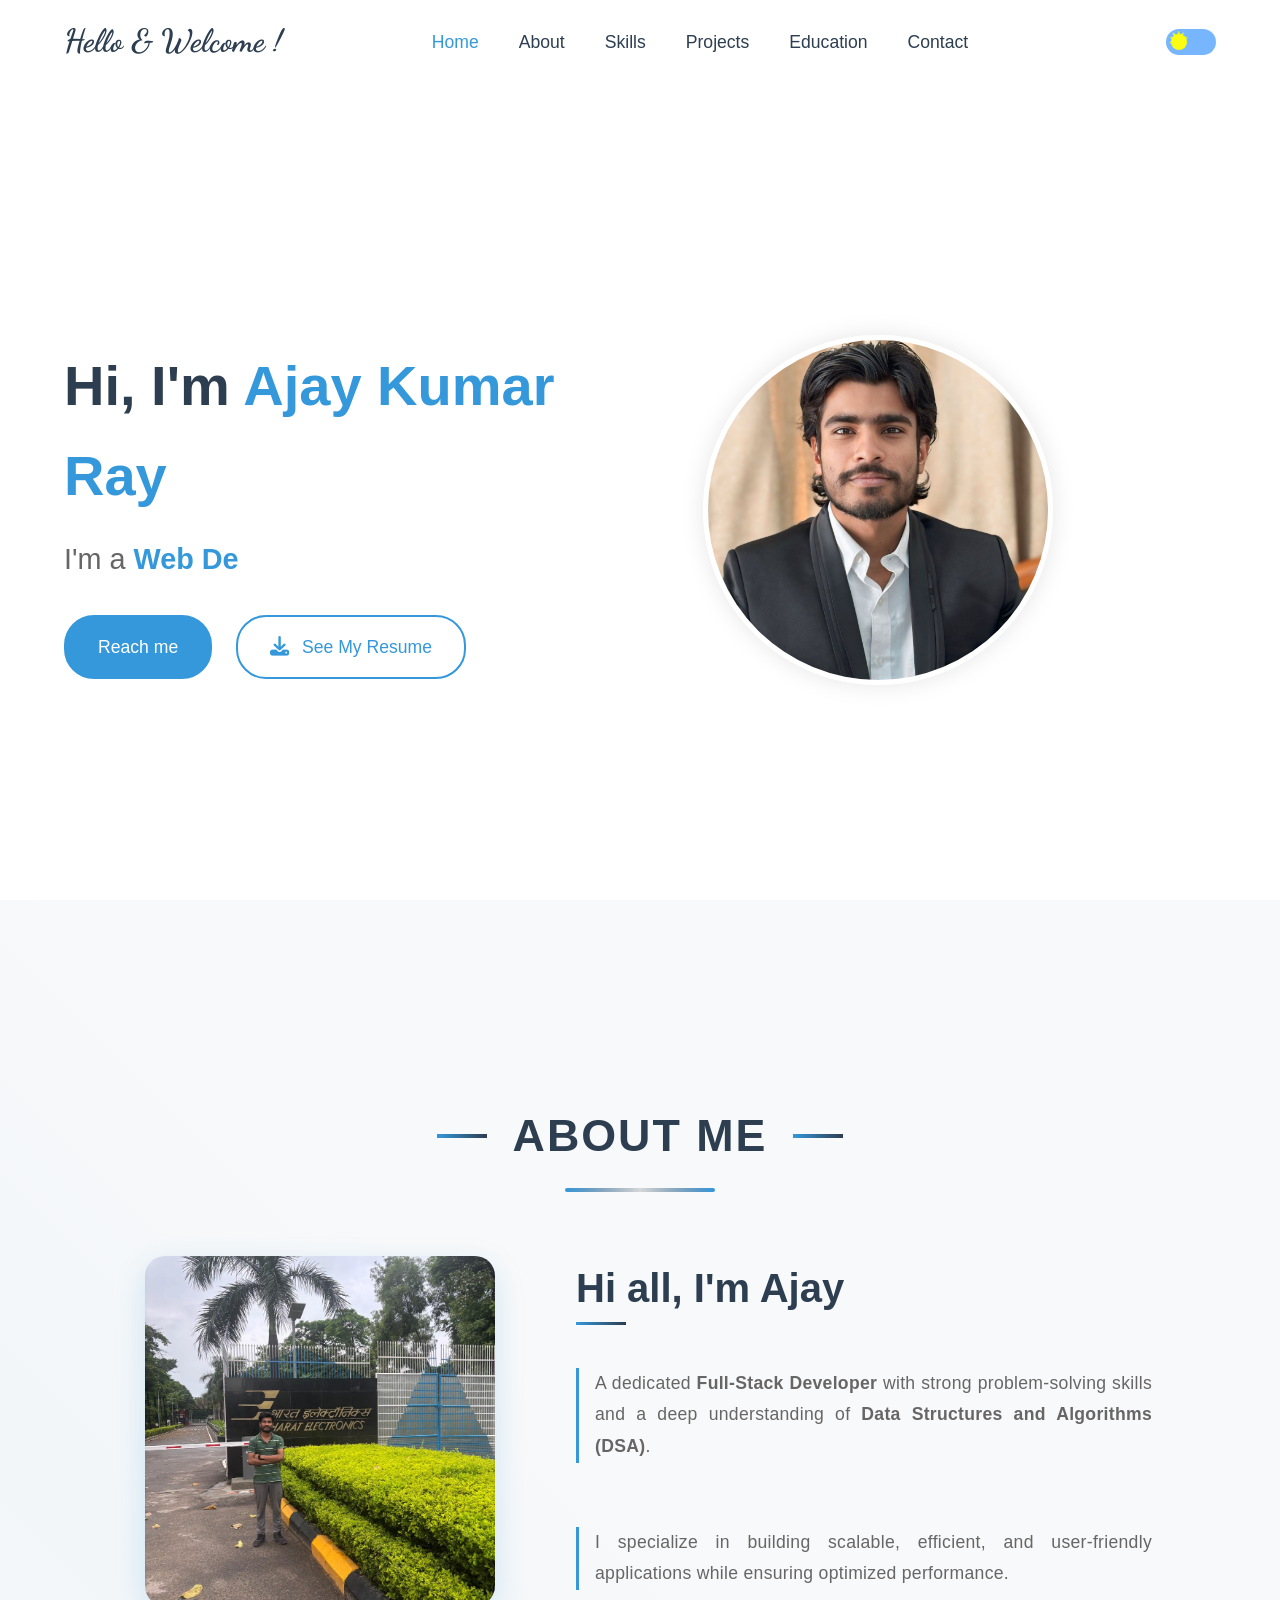
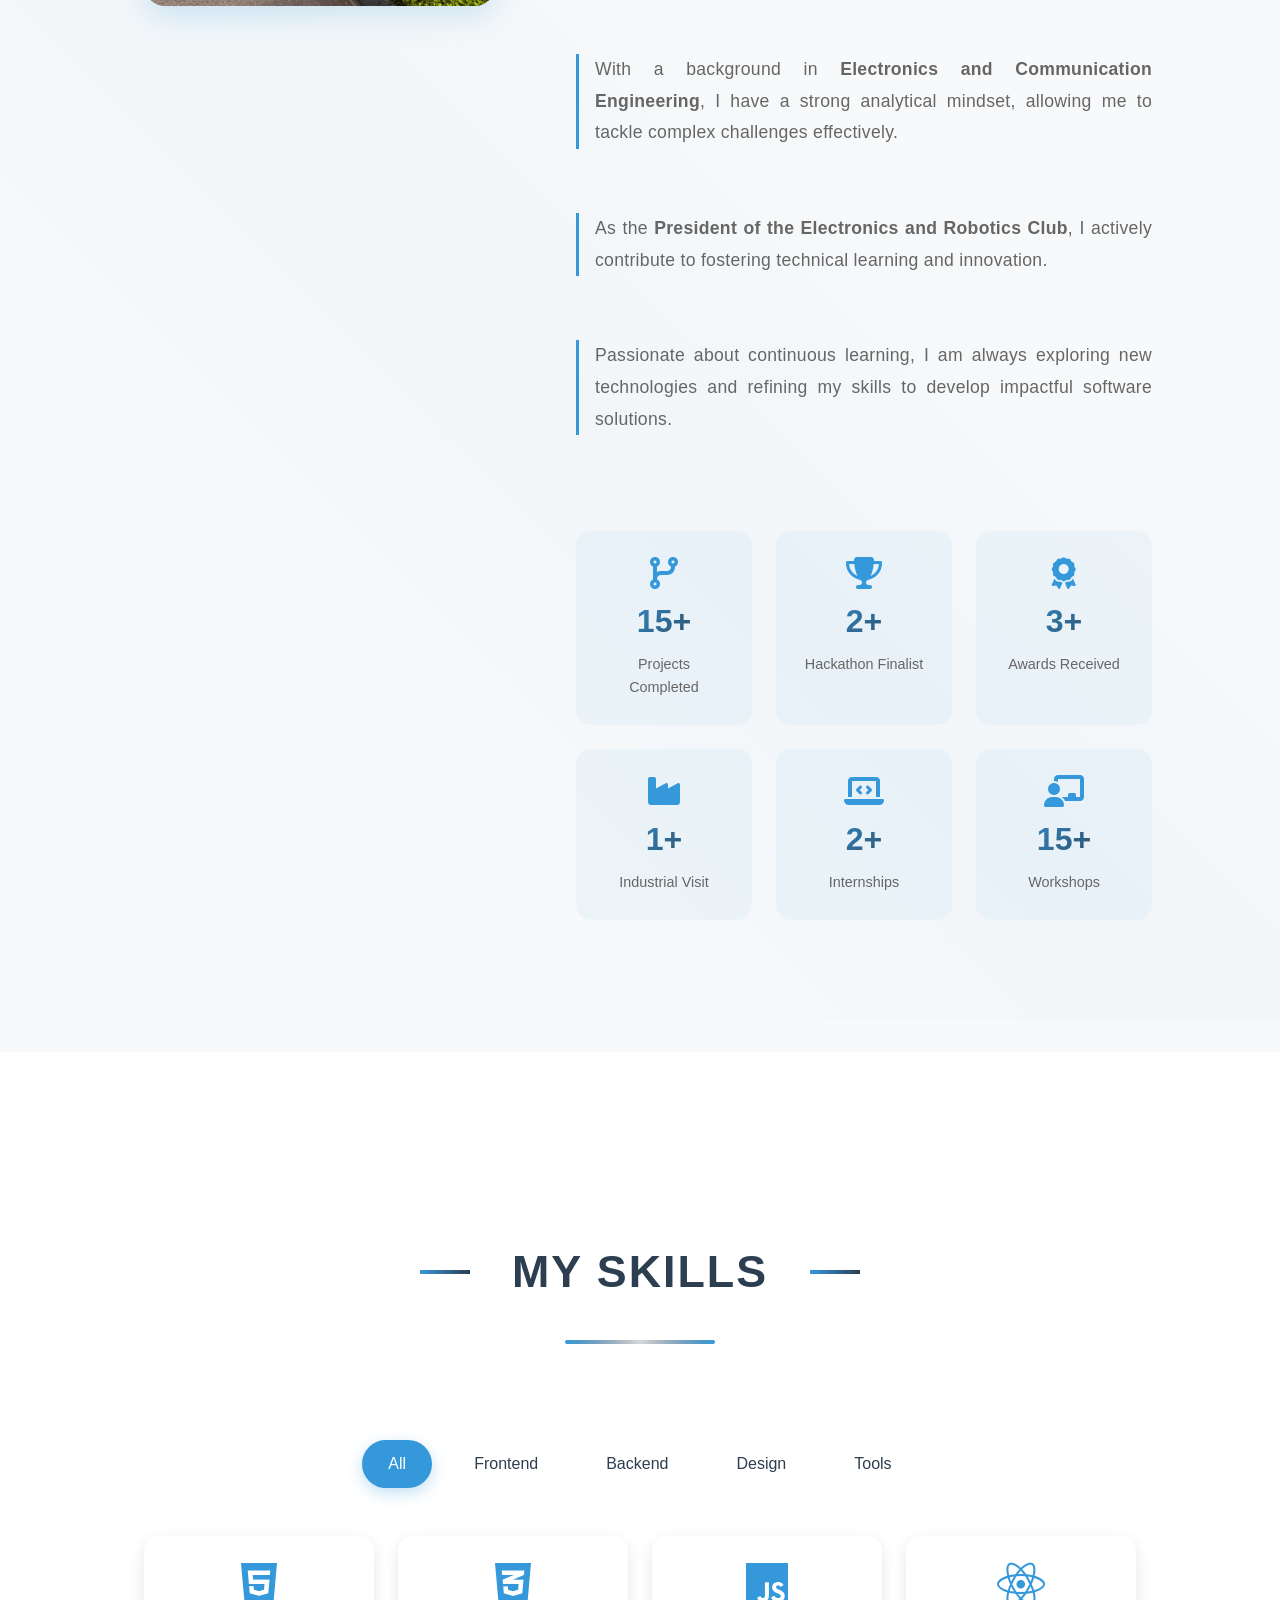
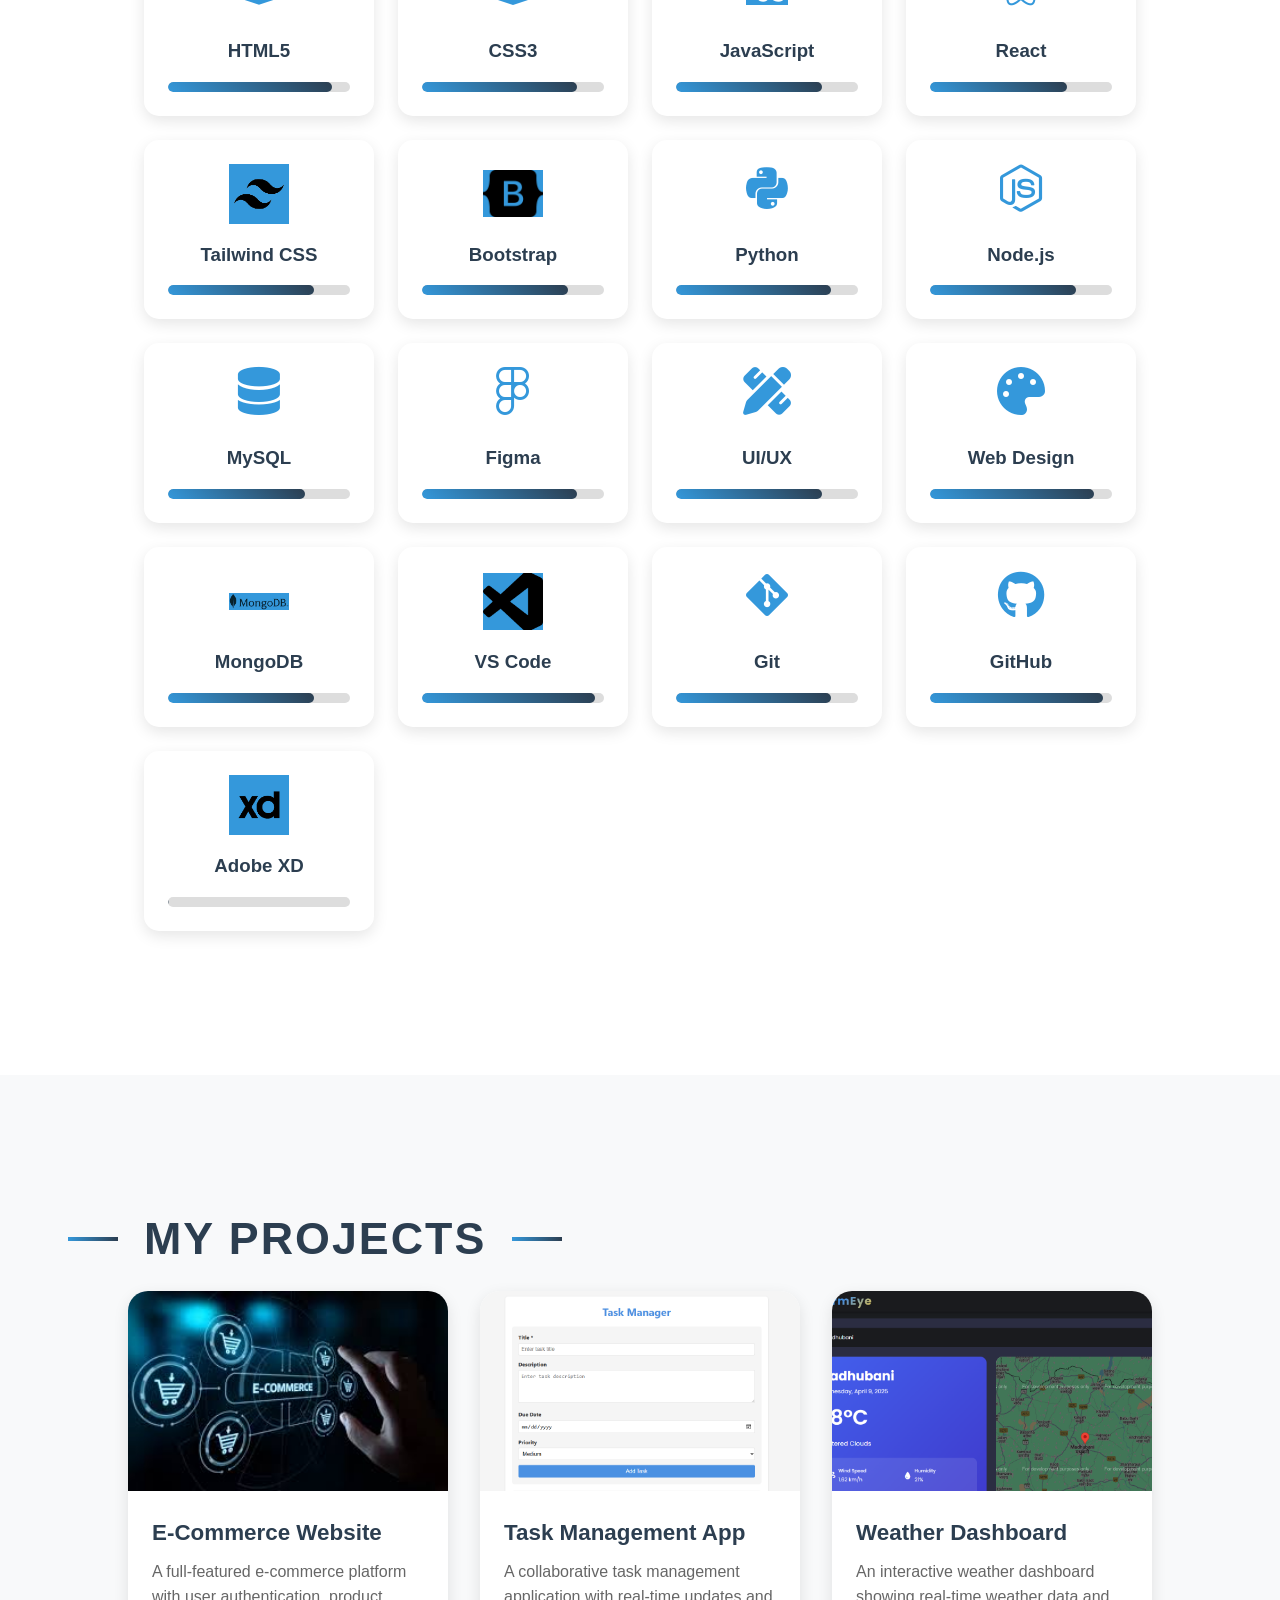
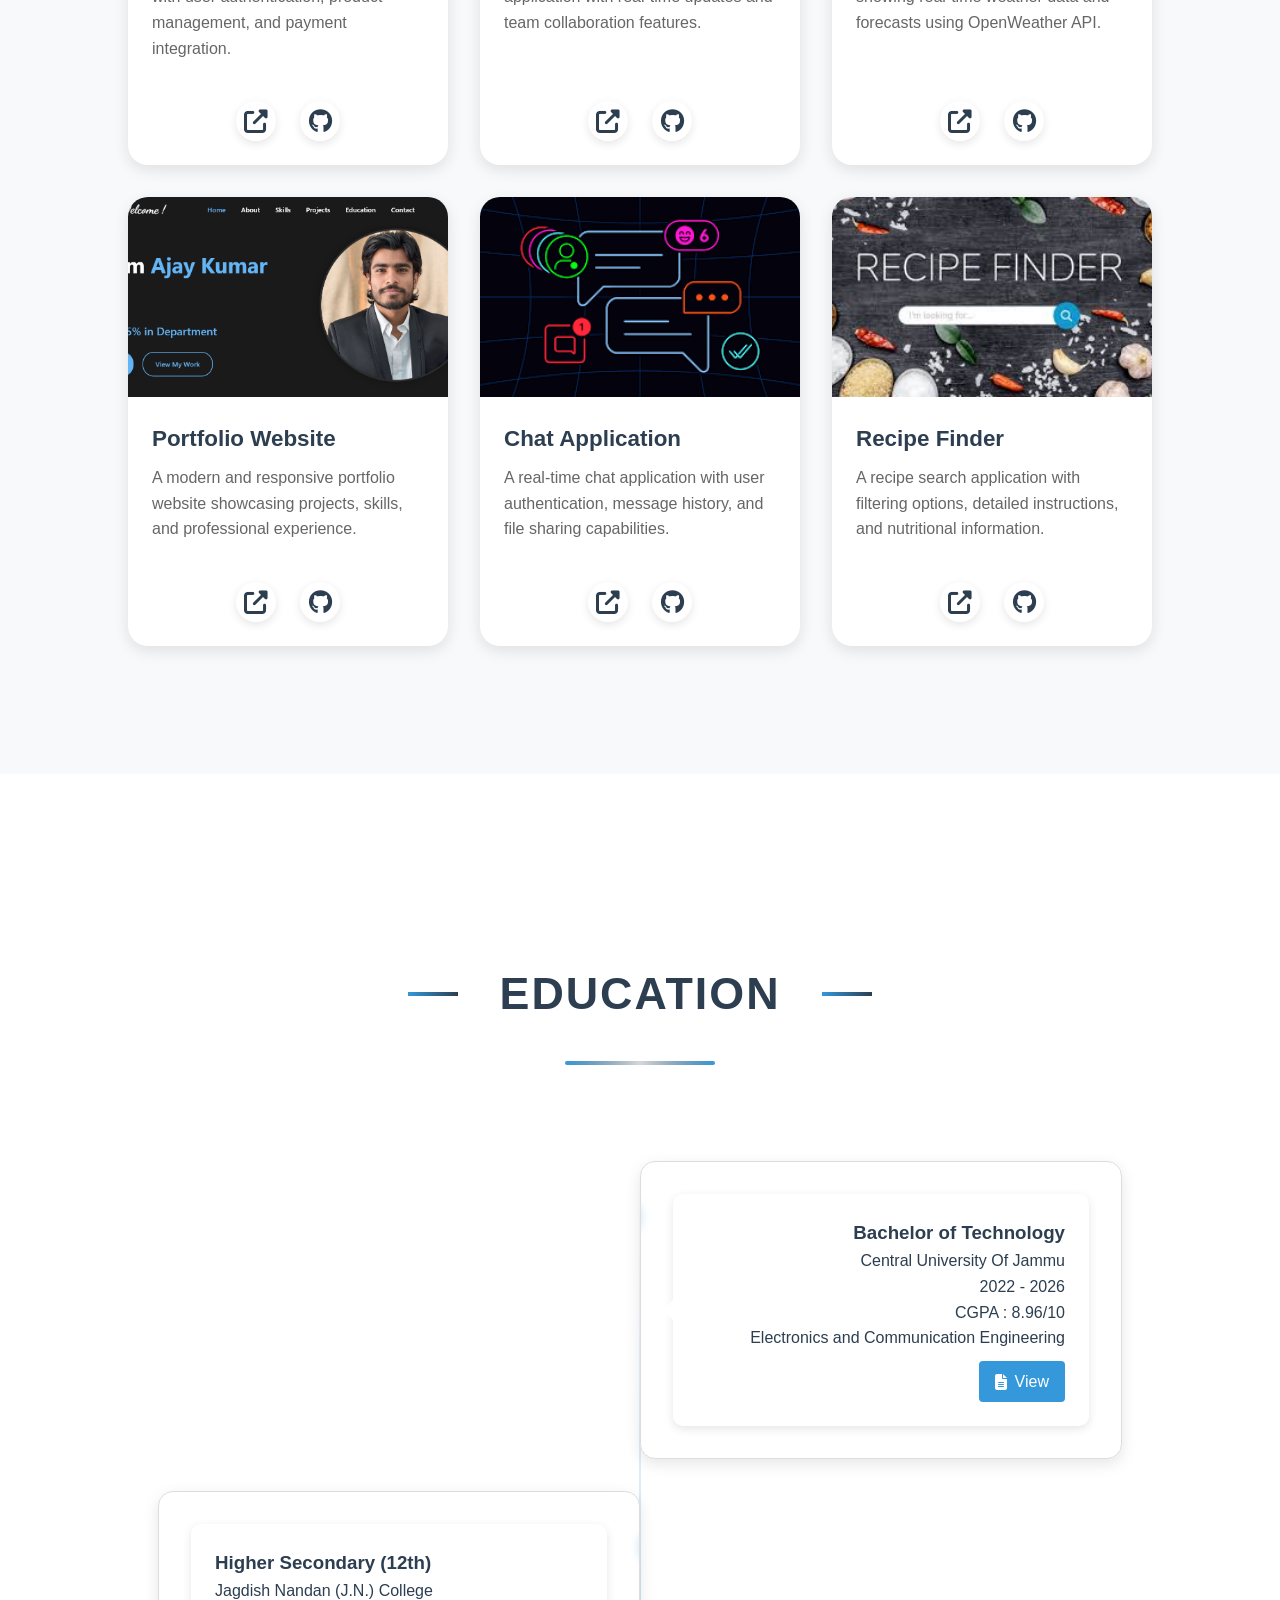
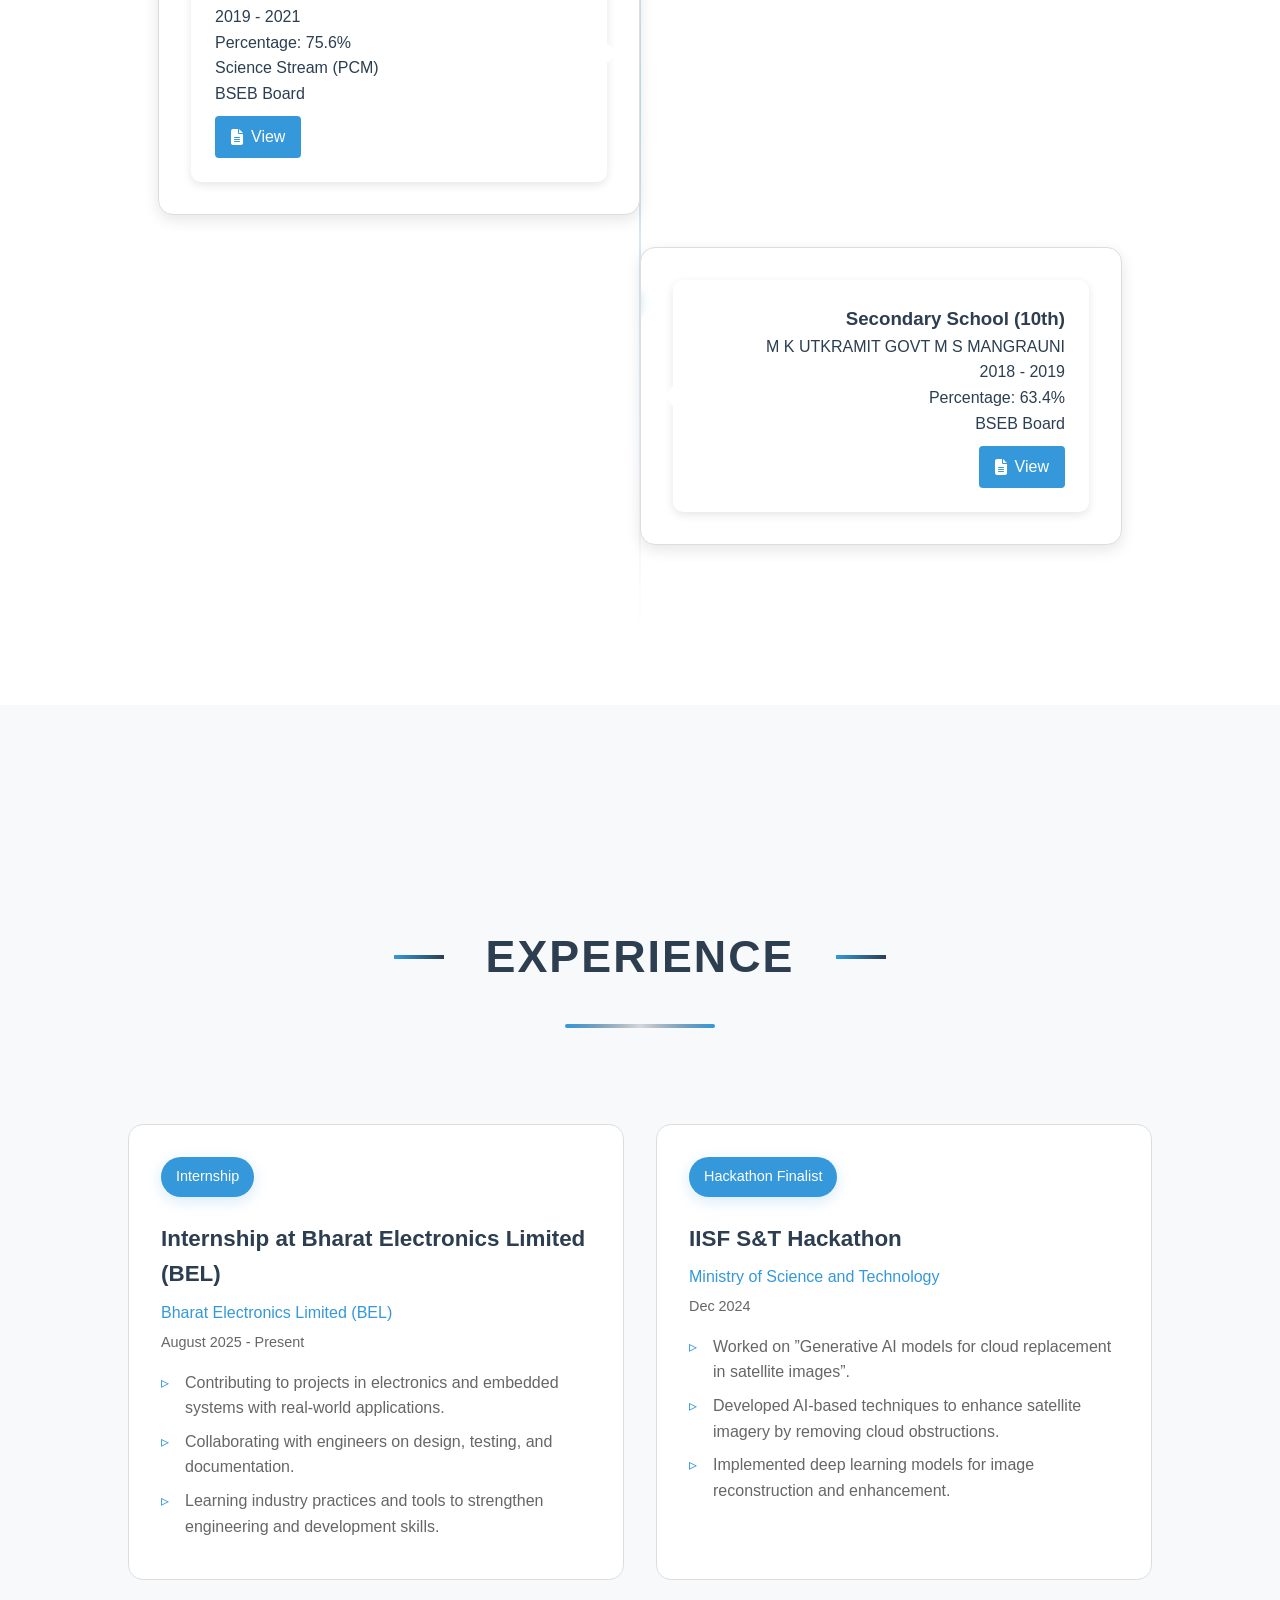
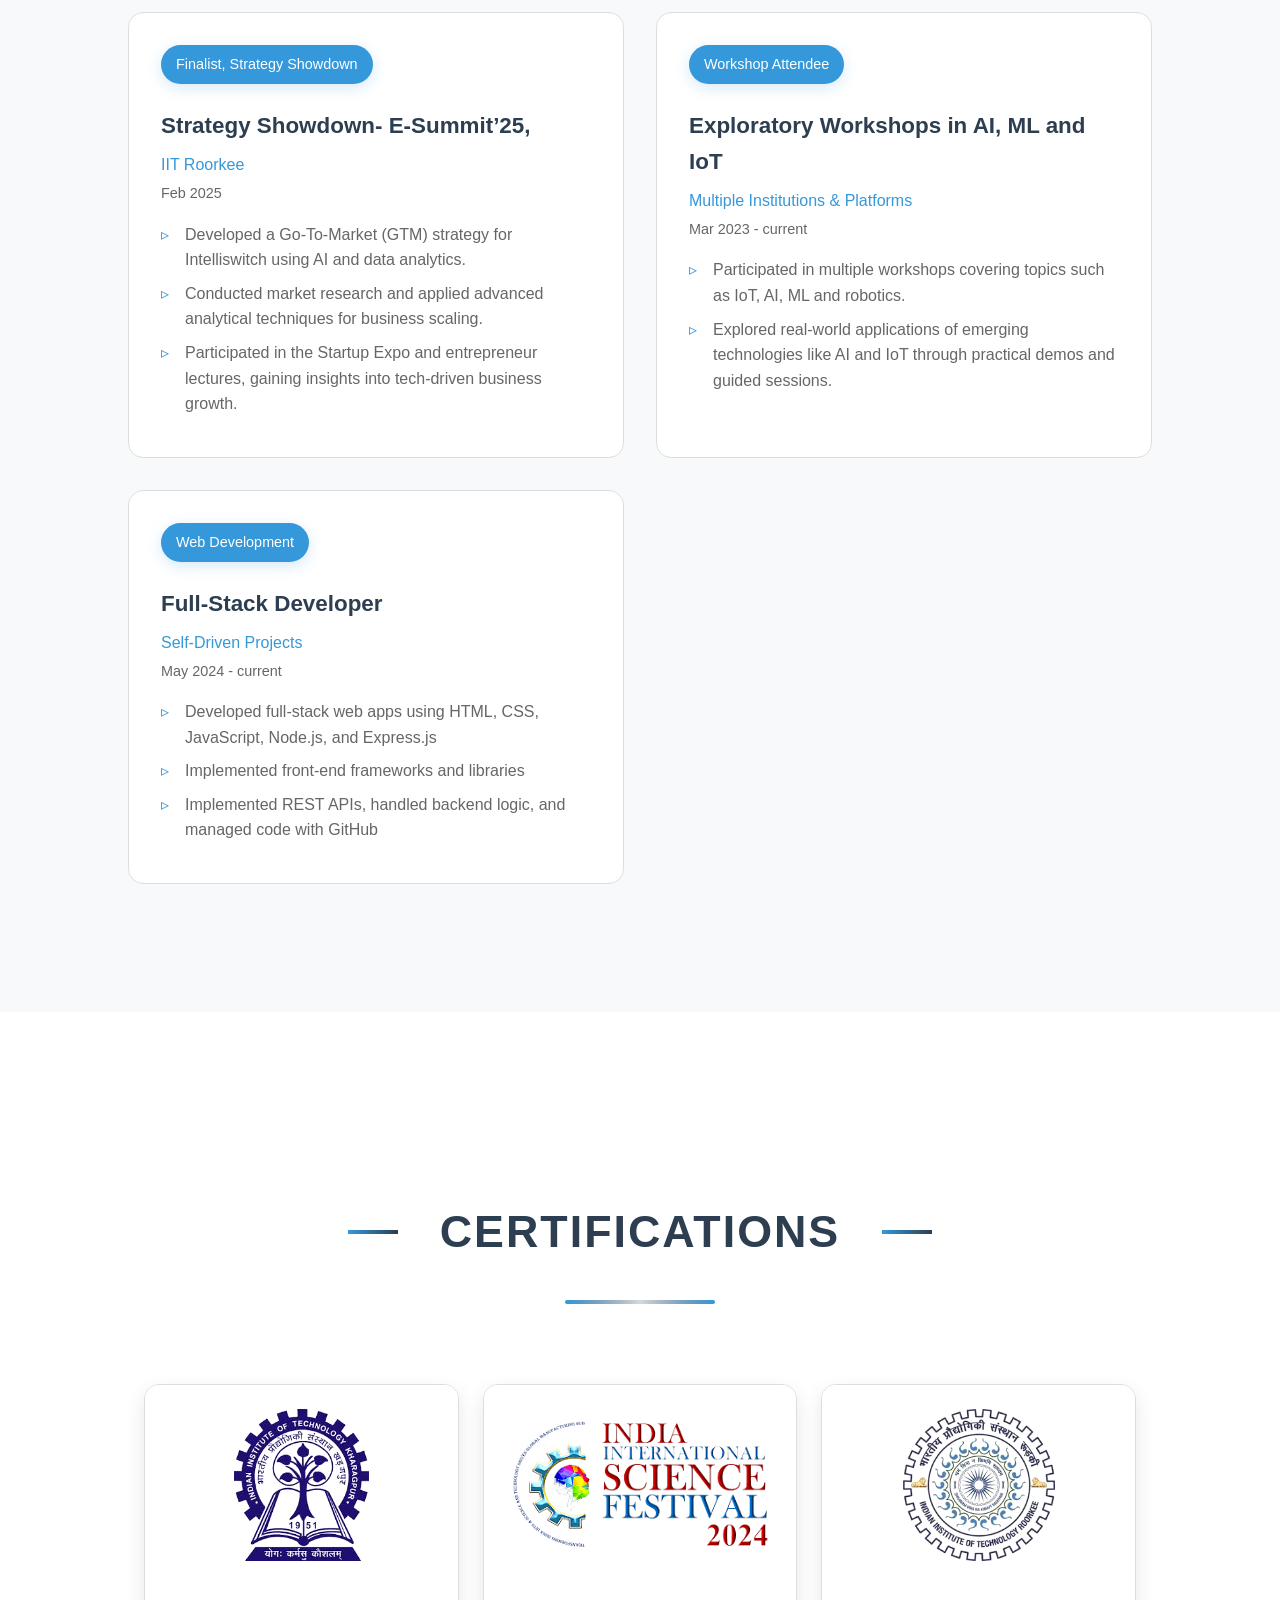
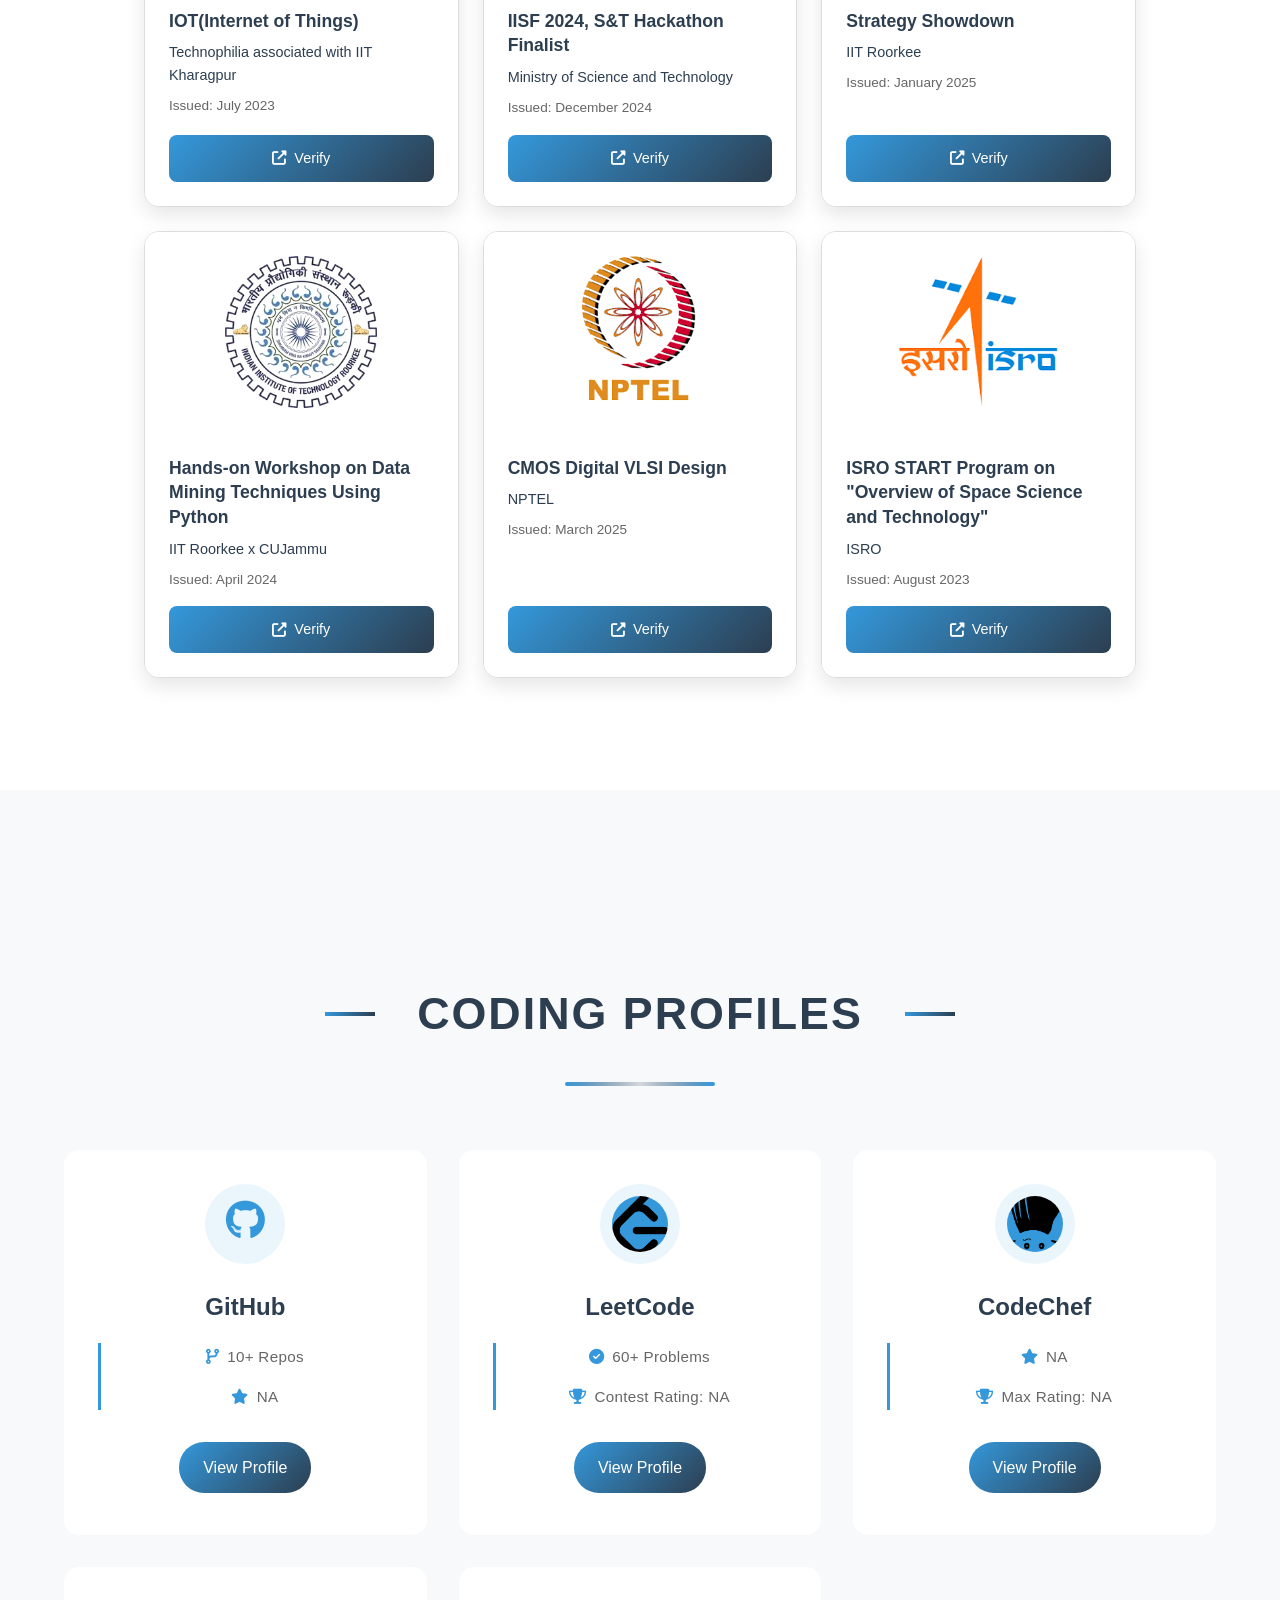
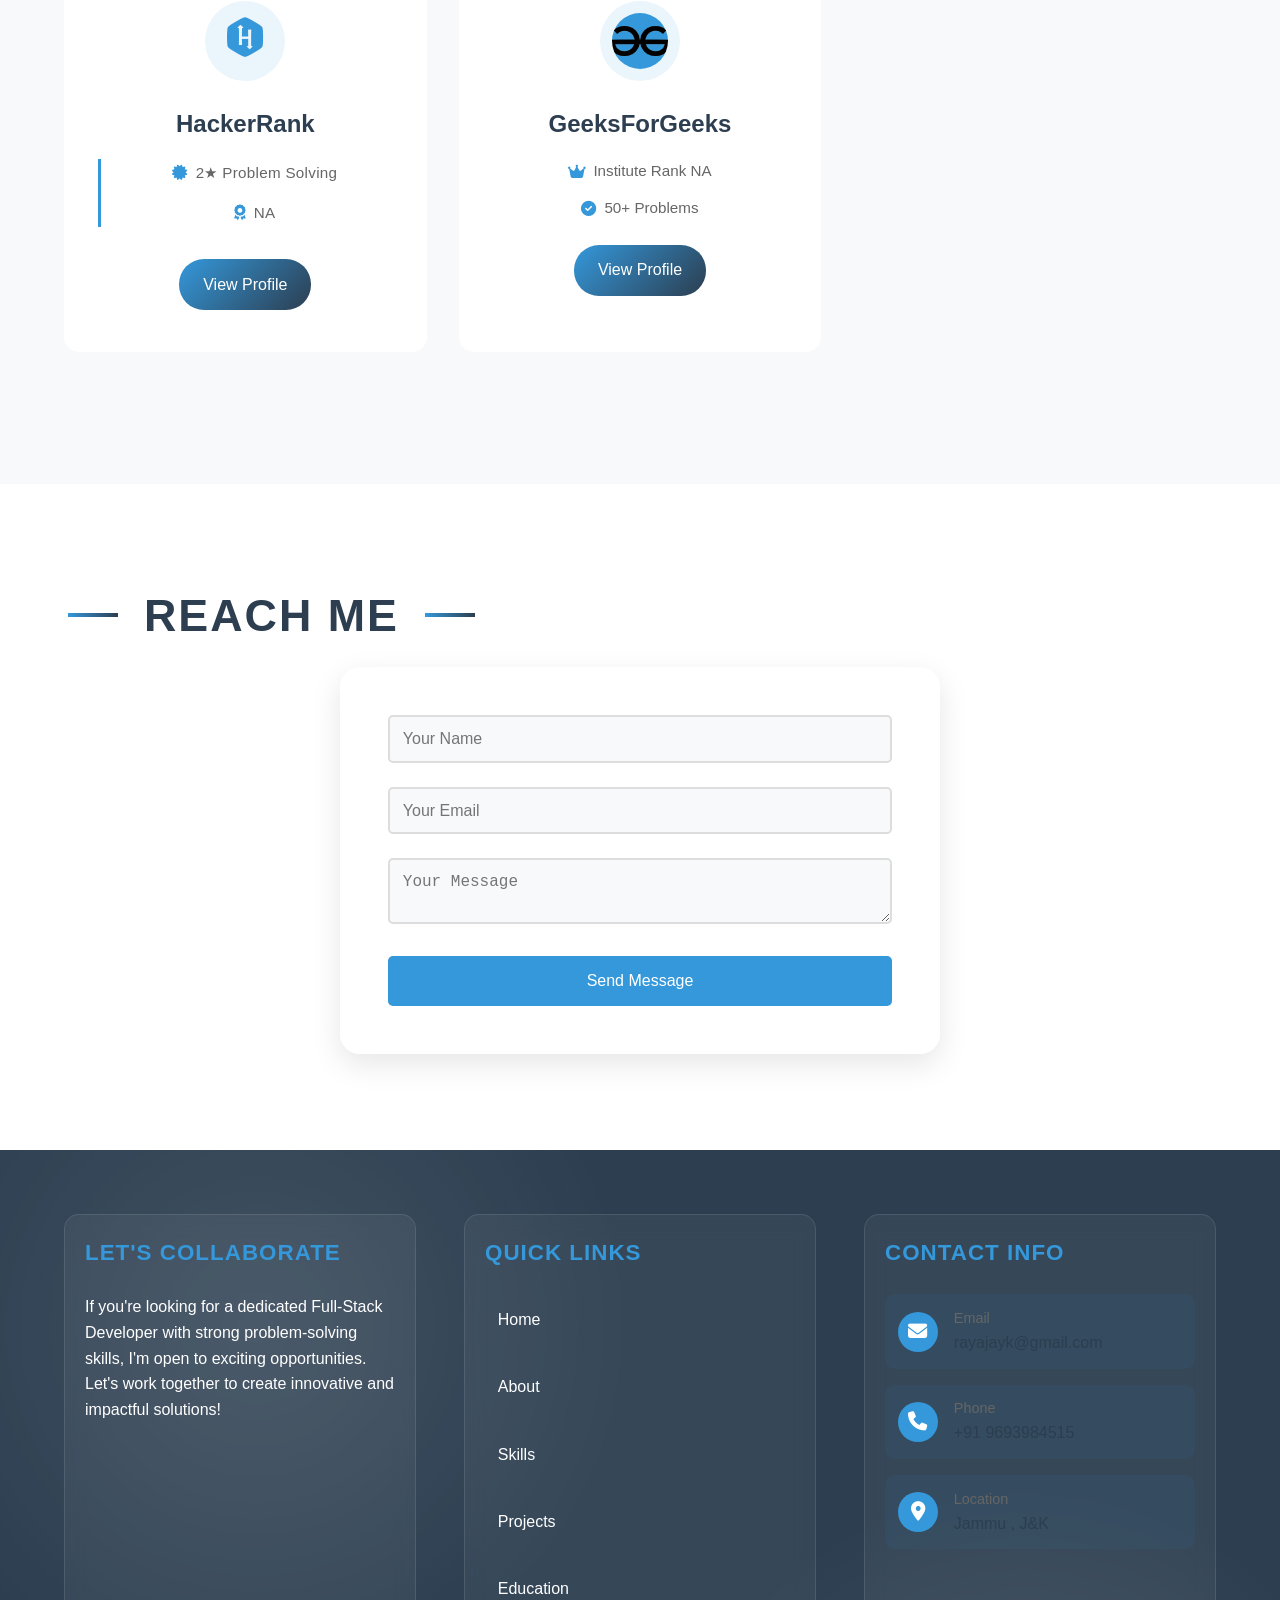
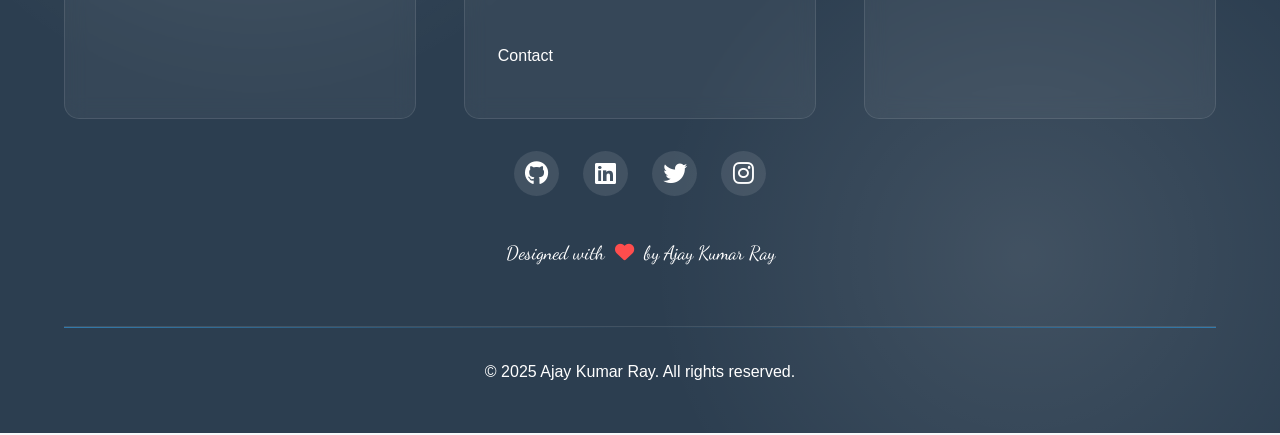
==== index.html @ 4d5aa655 "init" ====
<!DOCTYPE html>
<html lang="en">
<head>
    <meta charset="UTF-8">
    <meta name="viewport" content="width=device-width, initial-scale=1.0">
    <title>Ajay Roy - Portfolio</title>
    <link href="https://fonts.googleapis.com/css2?family=Dancing+Script:wght@700&display=swap" rel="stylesheet">
    <link rel="stylesheet" href="style.css">
    <link rel="stylesheet" href="https://cdnjs.cloudflare.com/ajax/libs/font-awesome/6.4.0/css/all.min.css">
    <link rel="icon" href="/Assets/Ajay.jpg">
</head>
<body>
    <!-- Loader -->
    <div class="loader-wrapper">
        <div class="loader">
            <div class="loader-circle"></div>
            <div class="loader-line-mask">
                <div class="loader-line"></div>
            </div>
            <span class="loader-text">Loading...</span>
        </div>
    </div>

    <!-- Navigation -->
    <nav class="navbar">
        <div class="nav-content">
            <a href="#" class="logo">Hello & Welcome ! </a>
            <div class="nav-links">
                <a href="#home" class="active">Home</a>
                <a href="#about">About</a>
                <a href="#skills">Skills</a>
                <a href="#projects">Projects</a>
                <a href="#education">Education</a>
                <a href="#contact">Contact</a>
            </div>
            <div class="theme-toggle">
                <input type="checkbox" id="toggle_checkbox">
                <label for="toggle_checkbox">
                    <div id="star">
                        <div class="star" id="star-1">★</div>
                        <div class="star" id="star-2">★</div>
                    </div>
                    <div id="moon"></div>
                </label>
            </div>
            <div class="hamburger">
                <span></span>
                <span></span>
                <span></span>
            </div>
        </div>
    </nav>

    <!-- Hero Section -->
    <section id="home" class="hero">
        <div class="hero-content">
            <div class="hero-text">
                <h1>Hi, I'm <span class="highlight">Ajay Kumar Ray</span></h1>
                <p class="typing-text">I'm a <span class="typed-text"></span></p>
                <div class="hero-buttons">
                    <a href="#contact" class="cta-button primary">Reach me</a>
                    <a href="/Assets/Ajay_Ray.pdf" class="cta-button secondary" download>
                        <i class="fas fa-download"></i> See My Resume
                    </a>
                </div>
            </div>
            <div class="hero-image">
                <img src="/Assets/Ajay.jpg" alt="Profile Picture">
            </div>
        </div>
    </section>

    <!-- About Section -->
    <section id="about" class="about">
        <div class="section-header">
            <h2>About Me</h2>
            <div class="section-line"></div>
        </div>
        <div class="about-content">
            <div class="about-image">
                <img src="/Assets/Ajay_2.jpg" alt="Ajay Kumar Ray">
            </div>
            <div class="about-text">
                <h3>Hi all, I'm Ajay</h3>
                <p>
                    A dedicated <strong>Full-Stack Developer</strong> with strong problem-solving skills and a deep understanding of 
                    <strong>Data Structures and Algorithms (DSA)</strong>.
                </p>
                <p>
                    I specialize in building scalable, efficient, and user-friendly applications while ensuring optimized performance.
                </p>
                <p>
                    With a background in <strong>Electronics and Communication Engineering</strong>, I have a strong analytical mindset, allowing me to tackle complex challenges effectively.
                </p>
                <p>
                    As the <strong>President of the Electronics and Robotics Club</strong>, I actively contribute to fostering technical learning and innovation.
                </p>
                <p>
                    Passionate about continuous learning, I am always exploring new technologies and refining my skills to develop impactful software solutions.
                </p>
                <div class="achievements-grid">
                    <div class="achievement-item">
                        <i class="fas fa-code-branch"></i>
                        <div class="achievement-content">
                            <span class="achievement-number">15+</span>
                            <span class="achievement-label">Projects Completed</span>
                        </div>
                    </div>
                    <div class="achievement-item">
                        <i class="fas fa-trophy"></i>
                        <div class="achievement-content">
                            <span class="achievement-number">2+</span>
                            <span class="achievement-label">Hackathon Finalist</span>
                        </div>
                    </div>
                    <div class="achievement-item">
                        <i class="fas fa-award"></i>
                        <div class="achievement-content">
                            <span class="achievement-number">3+</span>
                            <span class="achievement-label">Awards Received</span>
                        </div>
                    </div>
                    <div class="achievement-item">
                        <i class="fas fa-industry"></i>
                        <div class="achievement-content">
                            <span class="achievement-number">1+</span>
                            <span class="achievement-label">Industrial Visit</span>
                        </div>
                    </div>
                    <div class="achievement-item">
                        <i class="fas fa-laptop-code"></i>
                        <div class="achievement-content">
                            <span class="achievement-number">2+</span>
                            <span class="achievement-label">Internships</span>
                        </div>
                    </div>
                    <div class="achievement-item">
                        <i class="fas fa-chalkboard-teacher"></i>
                        <div class="achievement-content">
                            <span class="achievement-number">15+</span>
                            <span class="achievement-label">Workshops</span>
                        </div>
                    </div>
                </div>
            </div>
        </div>
    </section>

    <!-- Skills Section -->
    <section id="skills" class="skills">
        <div class="section-header">
            <h2>My Skills</h2>
            <div class="section-line"></div>
        </div>
        <div class="skills-container">
            <div class="skills-tabs">
                <button class="tab-btn active" data-tab="all">All</button>
                <button class="tab-btn" data-tab="frontend">Frontend</button>
                <button class="tab-btn" data-tab="backend">Backend</button>
                <button class="tab-btn" data-tab="design">Design</button>
                <button class="tab-btn" data-tab="tools">Tools</button>
            </div>
            <div class="skills-content">
                <div class="tab-content active" id="all">
                    <div class="skills-grid">
                        <div class="skill-card">
                            <i class="fab fa-html5"></i>
                            <h3>HTML5</h3>
                            <div class="progress-bar">
                                <div class="progress" style="width: 90%"></div>
                            </div>
                        </div>
                        <div class="skill-card">
                            <i class="fab fa-css3-alt"></i>
                            <h3>CSS3</h3>
                            <div class="progress-bar">
                                <div class="progress" style="width: 85%"></div>
                            </div>
                        </div>
                        <div class="skill-card">
                            <i class="fab fa-js"></i>
                            <h3>JavaScript</h3>
                            <div class="progress-bar">
                                <div class="progress" style="width: 80%"></div>
                            </div>
                        </div>
                        <div class="skill-card">
                            <i class="fab fa-react"></i>
                            <h3>React</h3>
                            <div class="progress-bar">
                                <div class="progress" style="width: 75%"></div>
                            </div>
                        </div>
                        <div class="skill-card">
                            <img src="/Assets/TailwindCSS.png" alt="Tailwind CSS" class="skill-icon">
                            <h3>Tailwind CSS</h3>
                            <div class="progress-bar">
                                <div class="progress" style="width: 80%"></div>
                            </div>
                        </div>
                        <div class="skill-card">
                            <img src="/Assets/Bootstrap.png" alt="Bootstrap" class="skill-icon">
                            <h3>Bootstrap</h3>
                            <div class="progress-bar">
                                <div class="progress" style="width: 80%"></div>
                            </div>
                        </div>
                        <div class="skill-card">
                            <i class="fab fa-python"></i>
                            <h3>Python</h3>
                            <div class="progress-bar">
                                <div class="progress" style="width: 85%"></div>
                            </div>
                        </div>
                        <div class="skill-card">
                            <i class="fab fa-node-js"></i>
                            <h3>Node.js</h3>
                            <div class="progress-bar">
                                <div class="progress" style="width: 80%"></div>
                            </div>
                        </div>
                        <div class="skill-card">
                            <i class="fas fa-database"></i>
                            <h3>MySQL</h3>
                            <div class="progress-bar">
                                <div class="progress" style="width: 75%"></div>
                            </div>
                        </div>
                        <!-- <div class="skill-card">
                            <i class="fab fa-php"></i>
                            <h3>PHP</h3>
                            <div class="progress-bar">
                                <div class="progress" style="width: 70%"></div>
                            </div>
                        </div> -->
                        <div class="skill-card">
                            <i class="fab fa-figma"></i>
                            <h3>Figma</h3>
                            <div class="progress-bar">
                                <div class="progress" style="width: 85%"></div>
                            </div>
                        </div>
                        <div class="skill-card">
                            <i class="fas fa-pencil-ruler"></i>
                            <h3>UI/UX</h3>
                            <div class="progress-bar">
                                <div class="progress" style="width: 80%"></div>
                            </div>
                        </div>
                        <div class="skill-card">
                            <i class="fas fa-palette"></i>
                            <h3>Web Design</h3>
                            <div class="progress-bar">
                                <div class="progress" style="width: 90%"></div>
                            </div>
                        </div>
                        <div class="skill-card">
                            <img src="/Assets/MongoDb.png" alt="MongoDB" class="skill-icon">
                            <h3>MongoDB</h3>
                            <div class="progress-bar">
                                <div class="progress" style="width: 80%"></div>
                            </div>
                        </div>
                        <div class="skill-card">
                            <img src="/Assets/VSCode.png" alt="VS Code" class="skill-icon">
                            <h3>VS Code</h3>
                            <div class="progress-bar">
                                <div class="progress" style="width: 95%"></div>
                            </div>
                        </div>
                        <div class="skill-card">
                            <i class="fab fa-git-alt"></i>
                            <h3>Git</h3>
                            <div class="progress-bar">
                                <div class="progress" style="width: 85%"></div>
                            </div>
                        </div>
                        <div class="skill-card">
                            <i class="fa-brands fa-github"></i>
                            <h3>GitHub</h3>
                            <div class="progress-bar">
                                <div class="progress" style="width: 95%"></div>
                            </div>
                        </div>
                        <div class="skill-card">
                            <img src="/Assets/XD.png" alt="Adobe XD" class="skill-icon">
                            <h3>Adobe XD</h3>
                            <div class="progress-bar">
                                <div class="progress" style="width: 75%"></div>
                            </div>
                        </div>
                    </div>
                </div>
                <div class="tab-content" id="frontend">
                    <div class="skills-grid">
                        <div class="skill-card">
                            <i class="fab fa-html5"></i>
                            <h3>HTML5</h3>
                            <div class="progress-bar">
                                <div class="progress" style="width: 90%"></div>
                            </div>
                        </div>
                        <div class="skill-card">
                            <i class="fab fa-css3-alt"></i>
                            <h3>CSS3</h3>
                            <div class="progress-bar">
                                <div class="progress" style="width: 85%"></div>
                            </div>
                        </div>
                        <div class="skill-card">
                            <i class="fab fa-js"></i>
                            <h3>JavaScript</h3>
                            <div class="progress-bar">
                                <div class="progress" style="width: 80%"></div>
                            </div>
                        </div>
                        <div class="skill-card">
                            <i class="fab fa-react"></i>
                            <h3>React</h3>
                            <div class="progress-bar">
                                <div class="progress" style="width: 75%"></div>
                            </div>
                        </div>
                        <div class="skill-card">
                            <img src="/Assets/TailwindCSS.png" alt="MongoDB" class="skill-icon">
                            <h3>Tailwind CSS</h3>
                            <div class="progress-bar">
                                <div class="progress" style="width: 80%"></div>
                            </div>
                        </div>
                        <div class="skill-card">
                            <img src="/Assets/Bootstrap.png" alt="MongoDB" class="skill-icon">
                            <h3>Bootstrap</h3>
                            <div class="progress-bar">
                                <div class="progress" style="width: 80%"></div>
                            </div>
                        </div>
                    </div>
                </div>
                <div class="tab-content" id="backend">
                    <div class="skills-grid">
                        <div class="skill-card">
                            <i class="fab fa-python"></i>
                            <h3>Python</h3>
                            <div class="progress-bar">
                                <div class="progress" style="width: 85%"></div>
                            </div>
                        </div>
                        <div class="skill-card">
                            <i class="fab fa-node-js"></i>
                            <h3>Node.js</h3>
                            <div class="progress-bar">
                                <div class="progress" style="width: 80%"></div>
                            </div>
                        </div>
                        <div class="skill-card">
                            <i class="fas fa-database"></i>
                            <h3>MySQL</h3>
                            <div class="progress-bar">
                                <div class="progress" style="width: 75%"></div>
                            </div>
                        </div>
                        <div class="skill-card">
                            <img src="/Assets/MongoDb.png" alt="MongoDB" class="skill-icon">
                            <h3>MongoDB</h3>
                            <div class="progress-bar">
                                <div class="progress" style="width: 80%"></div>
                            </div>
                        </div>
                        <!-- <div class="skill-card">
                            <i class="fab fa-php"></i>
                            <h3>PHP</h3>
                            <div class="progress-bar">
                                <div class="progress" style="width: 70%"></div>
                            </div>
                        </div> -->
                    </div>
                </div>
                <div class="tab-content" id="design">
                    <div class="skills-grid">
                        <div class="skill-card">
                            <i class="fab fa-figma"></i>
                            <h3>Figma</h3>
                            <div class="progress-bar">
                                <div class="progress" style="width: 85%"></div>
                            </div>
                        </div>
                        <div class="skill-card">
                            <i class="fas fa-pencil-ruler"></i>
                            <h3>UI/UX</h3>
                            <div class="progress-bar">
                                <div class="progress" style="width: 80%"></div>
                            </div>
                        </div>
                        <div class="skill-card">
                            <i class="fas fa-palette"></i>
                            <h3>Web Design</h3>
                            <div class="progress-bar">
                                <div class="progress" style="width: 90%"></div>
                            </div>
                        </div>
                        <div class="skill-card">
                            <img src="/Assets/XD.png" alt="Adobe XD" class="skill-icon">
                            <h3>Adobe XD</h3>
                            <div class="progress-bar">
                                <div class="progress" style="width: 75%"></div>
                            </div>
                        </div>
                    </div>
                </div>
                <div class="tab-content" id="tools">
                    <div class="skills-grid">
                        <div class="skill-card">
                            <i class="fab fa-git-alt"></i>
                            <h3>Git</h3>
                            <div class="progress-bar">
                                <div class="progress" style="width: 85%"></div>
                            </div>
                        </div>
                        <div class="skill-card">
                            <i class="fa-brands fa-github"></i>
                            <h3>GitHub</h3>
                            <div class="progress-bar">
                                <div class="progress" style="width: 95%"></div>
                            </div>
                        </div>
                        
                        <div class="skill-card">
                            <img src="/Assets/VSCode.png" alt="VS Code" class="skill-icon">
                            <h3>VS Code</h3>
                            <div class="progress-bar">
                                <div class="progress" style="width: 95%"></div>
                            </div>
                        </div>
                        <div class="skill-card">
                            <img src="/Assets/XD.png" alt="Adobe XD" class="skill-icon">
                            <h3>Adobe XD</h3>
                            <div class="progress-bar">
                                <div class="progress" style="width: 75%"></div>
                            </div>
                        </div>
                    </div>
                </div>
            </div>
        </div>
    </section>

    <!-- Projects Section -->
    <section id="projects" class="projects">
        <h2>My Projects</h2>
        <div class="projects-grid">
            <div class="project-card">
                <img src="/Assets/ECommerce.jpg" alt="Project 1">
                <h3>E-Commerce Website</h3>
                <p>A full-featured e-commerce platform with user authentication, product management, and payment integration.</p>
                <div class="project-links">
                    <a href="#" target="_blank"><i class="fas fa-external-link-alt"></i></a>
                    <a href="#" target="_blank"><i class="fab fa-github"></i></a>
                </div>
            </div>
            <div class="project-card">
                <img src="/Assets/Task_management.png" alt="Project 2">
                <h3>Task Management App</h3>
                <p>A collaborative task management application with real-time updates and team collaboration features.</p>
                <div class="project-links">
                    <a href="https://www.linkedin.com/posts/ajay-kumar-ray01_taskmanagementapp-react-vite-activity-7334089478208110592-xbON?utm_source=share&utm_medium=member_desktop&rcm=ACoAAEK2hhUBpkruyXCftATdHH2hMtYbzwCSyXg" target="_blank"><i class="fas fa-external-link-alt"></i></a>
                    <a href="https://github.com/ajayray-ece/Task_Management_" target="_blank"><i class="fab fa-github"></i></a>
                </div>
            </div>
            <div class="project-card">
                <img src="/Assets/Weather_Dashboard.png" alt="Project 3">
                <h3>Weather Dashboard</h3>
                <p>An interactive weather dashboard showing real-time weather data and forecasts using OpenWeather API.</p>
                <div class="project-links">
                    <a href="https://ajayray-ece.github.io/Weather/" target="_blank"><i class="fas fa-external-link-alt"></i></a>
                    <a href="https://github.com/ajayray-ece/Weather" target="_blank"><i class="fab fa-github"></i></a>
                </div>
            </div>
            <div class="project-card">
                <img src="/Assets/Screenshot 2025-03-25 155250.png" alt="Project 4">
                <h3>Portfolio Website</h3>
                <p>A modern and responsive portfolio website showcasing projects, skills, and professional experience.</p>
                <div class="project-links">
                    <a href="https://ajayray-ece.github.io/" target="_blank"><i class="fas fa-external-link-alt"></i></a>
                    <a href="https://github.com/ajayray-ece/ajayray-ece.github.io" target="_blank"><i class="fab fa-github"></i></a>
                </div>
            </div>
            <div class="project-card">
                <img src="/Assets/Chat_Appl.png" alt="Project 5">
                <h3>Chat Application</h3>
                <p>A real-time chat application with user authentication, message history, and file sharing capabilities.</p>
                <div class="project-links">
                    <a href="#" target="_blank"><i class="fas fa-external-link-alt"></i></a>
                    <a href="#" target="_blank"><i class="fab fa-github"></i></a>
                </div>
            </div>
            <div class="project-card">
                <img src="/Assets/recipe_finder.jpg" alt="Project 6">
                <h3>Recipe Finder</h3>
                <p>A recipe search application with filtering options, detailed instructions, and nutritional information.</p>
                <div class="project-links">
                    <a href="#" target="_blank"><i class="fas fa-external-link-alt"></i></a>
                    <a href="#" target="_blank"><i class="fab fa-github"></i></a>
                </div>
            </div>
        </div>
    </section>

    <!-- Education Section -->
    <section id="education" class="education">
        <div class="section-header">
            <h2>Education</h2>
            <div class="section-line"></div>
        </div>
        <div class="education-timeline">
            <div class="education-card">
                <div class="education-icon">
                    <i class="fas fa-graduation-cap"></i>
                </div>
                <div class="education-content">
                    <h3>Bachelor of Technology</h3>
                    <p class="education-school">Central University Of Jammu</p>
                    <p class="education-year">2022 - 2026</p>
                    <p class="education-grade">CGPA : 8.96/10</p>
                    <p class="education-description">Electronics and Communication Engineering</p>
                    <a href="/Assets/B.Tech.pdf" class="view-marksheet-link" target="_blank">
                        <i class="fas fa-file-alt"></i> View 
                    </a>
                </div>
            </div>
            <div class="education-card">
                <div class="education-icon">
                    <i class="fas fa-school"></i>
                </div>
                <div class="education-content">
                    <h3>Higher Secondary (12th)</h3>
                    <p class="education-school">Jagdish Nandan (J.N.) College</p>
                    <p class="education-year">2019 - 2021</p>
                    <p class="education-grade">Percentage: 75.6%</p>
                    <p class="education-description">Science Stream (PCM)</p>
                    <p>BSEB Board</p>
                    <a href="/Assets/12th marksheet.pdf" class="view-marksheet-link" target="_blank">
                        <i class="fas fa-file-alt"></i> View 
                    </a>
                </div>
            </div>
            <div class="education-card">
                <div class="education-icon">
                    <i class="fas fa-school"></i>
                </div>
                <div class="education-content">
                    <h3>Secondary School (10th)</h3>
                    <p class="education-school">M K UTKRAMIT GOVT M S MANGRAUNI </p>
                    <p class="education-year">2018 - 2019</p>
                    <p class="education-grade">Percentage: 63.4%</p>
                    <p class="education-description">BSEB Board</p>
                    <a href="/Assets/10th marksheet.pdf" class="view-marksheet-link" target="_blank">
                        <i class="fas fa-file-alt"></i> View 
                    </a>
                </div>
            </div>
        </div>
    </section>

    <!-- Experience Section -->
    <section id="experience" class="experience">
        <div class="section-header">
            <h2>Experience</h2>
            <div class="section-line"></div>
        </div>
        <div class="experience-container">
            <div class="experience-card">
                <div class="experience-description">
                    <p>Internship</p>
                </div>
                <div class="experience-content">
                    <h3>Internship at Bharat Electronics Limited (BEL)</h3>
                    <p class="company">Bharat Electronics Limited (BEL)</p>
                    <p class="duration">August 2025 - Present</p>
                    <ul class="experience-details">
                        <li>Contributing to projects in electronics and embedded systems with real-world applications.</li>
                        <li>Collaborating with engineers on design, testing, and documentation.</li>
                        <li>Learning industry practices and tools to strengthen engineering and development skills.</li>
                    </ul>
                </div>
            </div>
            <div class="experience-card">
                <div class="experience-description">
                    <p>Hackathon Finalist</p>
                </div>
                <div class="experience-content">
                    <h3>IISF S&T Hackathon</h3>
                    <p class="company">Ministry of Science and Technology</p>
                    <p class="duration">Dec 2024</p>
                    <ul class="experience-details">
                        <li>Worked on ”Generative AI models for cloud replacement in satellite images”.</li>
                        <li>Developed AI-based techniques to enhance satellite imagery by removing cloud obstructions.</li>
                        <li>Implemented deep learning models for image reconstruction and enhancement.</li>
                    </ul>
                </div>
            </div>
            <div class="experience-card">
                <div class="experience-description">
                    <p>Finalist, Strategy Showdown</p>
                </div>
                <div class="experience-content">
                    <h3>Strategy Showdown- E-Summit’25,</h3>
                    <p class="company">IIT Roorkee</p>
                    <p class="duration">Feb 2025</p>
                    <ul class="experience-details">
                        <li>Developed a Go-To-Market (GTM) strategy for Intelliswitch using AI and data analytics.</li>
                        <li> Conducted market research and applied advanced analytical techniques for business scaling.</li>
                        <li>Participated in the Startup Expo and entrepreneur lectures, gaining insights into tech-driven business
                            growth.</li>
                    </ul>
                </div>
            </div>
            <div class="experience-card">
                <div class="experience-description">
                    <p>Workshop Attendee</p>
                </div>
                <div class="experience-content">
                    <h3>Exploratory Workshops in AI, ML and IoT</h3>
                    <p class="company">Multiple Institutions & Platforms</p>
                    <p class="duration">Mar 2023 - current</p>
                    <ul class="experience-details">
                        <li>Participated in multiple workshops covering topics such as IoT, AI, ML and robotics.</li>
                        <li>Explored real-world applications of emerging technologies like AI and IoT through practical demos and guided sessions.</li>
                    </ul>
                </div>
            </div>
            <div class="experience-card">
                <div class="experience-description">
                    <p>Web Development</p>
                </div>
                <div class="experience-content">
                    <h3>Full-Stack Developer</h3>
                    <p class="company">Self-Driven Projects</p>
                    <p class="duration">May 2024 - current</p>
                    <ul class="experience-details">
                        <li>Developed full-stack web apps using HTML, CSS, JavaScript, Node.js, and Express.js</li>
                        <li>Implemented front-end frameworks and libraries</li>
                        <li> Implemented REST APIs, handled backend logic, and managed code with GitHub</li>
                    </ul>
                </div>
            </div>
            
        </div>
    </section>

    <!-- Certifications Section -->
    <section id="certifications" class="certifications">
        <div class="section-header">
            <h2>Certifications</h2>
            <div class="section-line"></div>
        </div>
        <div class="certifications-container">
            <div class="certification-card">
                <div class="certification-image">
                    <img src="/Assets/IIT_KGP.jpeg" alt="IIT_KGP Logo">
                </div>
                <div class="certification-content">
                    <h3>IOT(Internet of Things)</h3>
                    <p class="issuer">Technophilia associated with IIT Kharagpur</p>
                    <p class="date">Issued: July 2023</p>
                    <a href="/Assets/IOT_IIT Kharagpur.jpg" class="view-certificate" target="_blank">
                        <i class="fas fa-external-link-alt"></i> Verify
                    </a>
                </div>
            </div>
            <div class="certification-card">
                <div class="certification-image">
                    <img src="/Assets/IISF.png" alt="IISF Logo">
                </div>
                <div class="certification-content">
                    <h3>IISF 2024, S&T Hackathon Finalist</h3>
                    <p class="issuer">Ministry of Science and Technology</p>
                    <p class="date">Issued: December 2024</p>
                    <a href="/Assets/IISF S&T Hackathon.pdf" class="view-certificate" target="_blank">
                        <i class="fas fa-external-link-alt"></i> Verify
                    </a>
                </div>
            </div>
            <div class="certification-card">
                <div class="certification-image">
                    <img src="/Assets/IIT_Roorkee.jpeg" alt="Unity Logo">
                </div>
                <div class="certification-content">
                    <h3>Strategy Showdown</h3>
                    <p class="issuer">IIT Roorkee</p>
                    <p class="date">Issued: January 2025</p>
                    <a href="/Assets/E-Submit_IIT-Roorke.pdf" class="view-certificate" target="_blank">
                        <i class="fas fa-external-link-alt"></i> Verify
                    </a>
                </div>
            </div>
            <div class="certification-card">
                <div class="certification-image">
                    <img src="/Assets/IIT_Roorkee.jpeg" alt="IIT_Roorkee Logo">
                </div>
                <div class="certification-content">
                    <h3>Hands-on Workshop on Data Mining Techniques Using Python</h3>
                    <p class="issuer">IIT Roorkee x CUJammu</p>
                    <p class="date">Issued: April 2024</p>
                    <a href="/Assets/IOT_IIT Roorkee.pdf" class="view-certificate" target="_blank">
                        <i class="fas fa-external-link-alt"></i> Verify
                    </a>
                </div>
            </div>
            <div class="certification-card">
                <div class="certification-image">
                    <img src="/Assets/nptel.png" alt="NPTEL Logo">
                </div>
                <div class="certification-content">
                    <h3>CMOS Digital VLSI Design</h3>
                    <p class="issuer">NPTEL</p>
                    <p class="date">Issued: March 2025</p>
                    <a href="/Assets/CMOS Digital VLSI Design.pdf" class="view-certificate" target="_blank">
                        <i class="fas fa-external-link-alt"></i> Verify
                    </a>
                </div>
            </div>
            <div class="certification-card">
                <div class="certification-image">
                    <img src="/Assets/isro.png" alt="ISRO Logo">
                </div>
                <div class="certification-content">
                    <h3>ISRO START Program on "Overview of Space Science and Technology"</h3>
                    <p class="issuer">ISRO</p>
                    <p class="date">Issued: August 2023</p>
                    <a href="/Assets/ISRO_START_PROGRAM.pdf" class="view-certificate" target="_blank">
                        <i class="fas fa-external-link-alt"></i> Verify
                    </a>
                </div>
            </div>
        </div>
    </section>

    <!-- Coding Profiles Section -->
    <section id="coding-profiles" class="coding-profiles">
        <div class="section-header">
            <h2>Coding Profiles</h2>
            <div class="section-line"></div>
        </div>
        <div class="profiles-container">
            <div class="profile-card github">
                <div class="profile-icon">
                    <i class="fab fa-github"></i>
                </div>
                <h3>GitHub</h3>
                <p class="profile-stats">
                    <span class="stat">
                        <i class="fas fa-code-branch"></i>
                        10+ Repos
                    </span>
                    <span class="stat">
                        <i class="fas fa-star"></i>
                        NA
                    </span>
                </p>
                <a href="https://github.com/ajayray-ece" target="_blank" class="profile-link">View Profile</a>
            </div>

            <div class="profile-card leetcode">
                <div class="profile-icon">
                    <img src="/Assets/LeetCode (2).png" alt="LeetCode" class="platform-logo">
                </div>
                <h3>LeetCode</h3>
                <p class="profile-stats">
                    <span class="stat">
                        <i class="fas fa-check-circle"></i>
                        60+ Problems
                    </span>
                    <span class="stat">
                        <i class="fas fa-trophy"></i>
                        Contest Rating: NA
                    </span>
                </p>
                <a href="https://leetcode.com/u/rayajayk123/" target="_blank" class="profile-link">View Profile</a>
            </div>

            <div class="profile-card codechef">
                <div class="profile-icon">
                    <img src="/Assets/Code_Chef.png" alt="CodeChef" class="platform-logo">
                </div>
                <h3>CodeChef</h3>
                <p class="profile-stats">
                    <span class="stat">
                        <i class="fas fa-star"></i>
                        NA
                    </span>
                    <span class="stat">
                        <i class="fas fa-trophy"></i>
                        Max Rating: NA
                    </span>
                </p>
                <a href="https://www.codechef.com/users/ajaykumarray" target="_blank" class="profile-link">View Profile</a>
            </div>

            <div class="profile-card hackerrank">
                <div class="profile-icon">
                    <i class="fab fa-hackerrank"></i>
                </div>
                <h3>HackerRank</h3>
                <p class="profile-stats">
                    <span class="stat">
                        <i class="fas fa-certificate"></i>
                        2★ Problem Solving
                    </span>
                    <span class="stat">
                        <i class="fas fa-award"></i>
                        NA
                    </span>
                </p>
                <a href="https://www.hackerrank.com/profile/rayajayk" target="_blank" class="profile-link">View Profile</a>
            </div>

            <div class="profile-card">
                <div class="profile-icon">
                    <img src="/Assets/GFG.png" alt="GeeksForGeeks" class="platform-logo">
                </div>
                <h3>GeeksForGeeks</h3>
                <div class="profile-stats">
                    <div class="stat">
                        <i class="fas fa-crown"></i>
                        <span>Institute Rank NA</span>
                    </div>
                    <div class="stat">
                        <i class="fas fa-check-circle"></i>
                        <span>50+ Problems</span>
                    </div>
                </div>
                <a href="https://www.geeksforgeeks.org/user/rayaj87ig/"  class="profile-link" target="_blank">View Profile</a>
            </div>
        </div>
    </section>

    <!-- Contact Section -->
    <section id="contact" class="contact">
        <h2>Reach me</h2>
        <div class="contact-container">
            <form class="contact-form" action="https://formsubmit.co/rayajayk@gmail.com" method="POST">
                <div class="form-group">
                    <input type="text" name="name" placeholder="Your Name" required>
                </div>
                <div class="form-group">
                    <input type="email" name="email" placeholder="Your Email" required>
                </div>
                <div class="form-group">
                    <textarea name="message" placeholder="Your Message" required></textarea>
                </div>
                <button type="submit" class="submit-btn">Send Message</button>
            </form>
        </div>
    </section>

    <!-- Footer -->
    <footer class="footer">
        <div class="footer-content">
            <div class="footer-section">
                <h3>Let's Collaborate</h3>
                <p>If you're looking for a dedicated Full-Stack Developer with strong problem-solving skills, I'm open to exciting opportunities. Let's work together to create innovative and impactful solutions!</p>
            </div>
            <div class="footer-section">
                <h3>Quick Links</h3>
                <ul class="footer-links">
                    <li><a href="#home">Home</a></li>
                    <li><a href="#about">About</a></li>
                    <li><a href="#skills">Skills</a></li>
                    <li><a href="#projects">Projects</a></li>
                    <li><a href="#education">Education</a></li>
                    <li><a href="#contact">Contact</a></li>
                </ul>
            </div>
            <div class="footer-section">
                <h3>CONTACT INFO</h3>
                <div class="contact-info">
                    <a href="mailto:rayajayk@gmail.com" class="contact-info-item">
                        <i class="fas fa-envelope"></i>
                        <div class="contact-info-text">
                            <span>Email</span>
                            rayajayk@gmail.com
                        </div>
                    </a>
                    <a href="tel:+91 9693984515" class="contact-info-item">
                        <i class="fas fa-phone"></i>
                        <div class="contact-info-text">
                            <span>Phone</span>
                            +91 9693984515 
                        </div>
                    </a>
                    <a href="https://www.google.co.in/maps/place/Central+University+Of+Jammu/@32.634899,75.0152936,16.13z/data=!4m6!3m5!1s0x391e9cab06fb5995:0xb23406c878acb71d!8m2!3d32.6343363!4d75.0129409!16s%2Fm%2F0cpbggf?entry=ttu&g_ep=EgoyMDI1MDUyOC4wIKXMDSoASAFQAw%3D%3D" target="_blank" class="contact-info-item">
                        <i class="fas fa-map-marker-alt"></i>
                        <div class="contact-info-text">
                            <span>Location</span>
                            Jammu , J&K
                        </div>
                    </a>
                </div>
            </div>
        </div>
        <div class="social-links">
            <a href="https://github.com/ajayray-ece" target="_blank"><i class="fab fa-github"></i></a>
            <a href="https://www.linkedin.com/in/ajay-kumar-ray01/" target="_blank"><i class="fab fa-linkedin"></i></a>
            <a href="https://x.com/rayajayk123"><i class="fab fa-twitter"></i></a>
            <a href="https://www.instagram.com/royboy_ajay/" target="_blank"><i class="fab fa-instagram"></i></a>
        </div>
        <div class="designed-by">
            <span>Designed with <i class="fas fa-heart"></i> by Ajay Kumar Ray</span>
        </div>
        <div class="footer-bottom">
            <p>&copy; 2025 Ajay Kumar Ray. All rights reserved.</p>
        </div>
    </footer>

    <script src="script.js"></script>
</body>
</html>
---- style.css ----
/* Reset and Base Styles */
* {
    margin: 0;
    padding: 0;
    box-sizing: border-box;
    user-select: none;
}

html {
    scroll-behavior: smooth;
}

body {
    font-family: 'Segoe UI', Tahoma, Geneva, Verdana, sans-serif;
    line-height: 1.6;
    color: #333;
}

/* Theme Colors */
:root {
    --primary-color: #3498db;
    --primary-color-rgb: 52, 152, 219;
    --secondary-color: #2c3e50;
    --secondary-color-rgb: 44, 62, 80;
    --background-color: #f8f9fa;
    --surface-color: #ffffff;
    --surface-color-rgb: 255, 255, 255;
    --text-primary: #2c3e50;
    --text-primary-rgb: 44, 62, 80;
    --text-secondary: #666666;
    --shadow-color: rgba(0, 0, 0, 0.1);
    --border-color: #dddddd;
    --card-bg: #ffffff;
}

[data-theme="dark"] {
    --primary-color: #64b5f6;
    --primary-color-rgb: 100, 181, 246;
    --secondary-color: #90caf9;
    --secondary-color-rgb: 144, 202, 249;
    --background-color: #1a1a1a;
    --surface-color: #2d2d2d;
    --surface-color-rgb: 45, 45, 45;
    --text-primary: #ffffff;
    --text-primary-rgb: 255, 255, 255;
    --text-secondary: #b3b3b3;
    --shadow-color: rgba(0, 0, 0, 0.3);
    --border-color: #404040;
    --card-bg: #2d2d2d;
}

/* Apply theme colors */
body {
    background-color: var(--background-color);
    color: var(--text-primary);
    transition: all 0.3s ease;
}

/* Navigation */
.navbar {
    position: fixed;
    top: 0;
    width: 100%;
    background: rgba(var(--surface-color-rgb), 0.95);
    backdrop-filter: blur(10px);
    z-index: 1000;
    transition: all 0.3s ease;
    box-shadow: 0 2px 10px rgba(0, 0, 0, 0.1);
}

.nav-content {
    max-width: 1400px;
    margin: 0 auto;
    padding: 1rem 5%;
    display: flex;
    justify-content: space-between;
    align-items: center;
}

.logo {
    font-family: 'Dancing Script', cursive;
    font-size: 2rem;
    font-weight: bold;
    color: var(--text-primary);
    text-decoration: none;
    display: inline-block;
    position: relative;
    animation: logoFloat 3s ease-in-out infinite;
    white-space: nowrap;
}

@keyframes logoFloat {
    0%, 100% { transform: translateY(0) rotate(0); }
    50% { transform: translateY(-5px) rotate(2deg); }
}

.nav-links {
    display: flex;
    gap: 2.5rem;
    align-items: center;
    margin-right: 2rem;
}

.nav-links a {
    position: relative;
    text-decoration: none;
    color: var(--text-primary);
    font-weight: 500;
    font-size: 1.1rem;
    padding: 0.5rem 0;
    transition: all 0.4s cubic-bezier(0.175, 0.885, 0.32, 1.275);
}

.nav-links a::before {
    content: '';
    position: absolute;
    bottom: 0;
    left: 0;
    width: 100%;
    height: 2px;
    background: linear-gradient(90deg, var(--primary-color), var(--secondary-color));
    transform: scaleX(0);
    transform-origin: right;
    transition: transform 0.4s cubic-bezier(0.175, 0.885, 0.32, 1.275);
}

.nav-links a:hover {
    color: var(--primary-color);
    transform: scale(1.1);
    text-shadow: 0 0 10px rgba(var(--primary-color-rgb), 0.3);
}

.nav-links a:hover::before {
    transform: scaleX(1);
    transform-origin: left;
}

.nav-links a.active {
    color: var(--primary-color);
}

.nav-links a.active::after {
    width: 100%;
}

.hamburger {
    display: none;
    flex-direction: column;
    cursor: pointer;
}

.hamburger span {
    width: 25px;
    height: 3px;
    background: var(--text-primary);
    margin: 2px 0;
    transition: 0.3s;
}

/* Base section styles */
section {
    position: relative;
    padding: 80px 0;
    margin: 0;
    overflow: hidden;
    background: var(--background-color);
    transition: all 0.5s cubic-bezier(0.4, 0, 0.2, 1);
}

section:hover {
    transform: scale(1.002);
    box-shadow: 0 10px 30px rgba(var(--primary-color-rgb), 0.1);
}

/* Hero section specific */
.hero {
    min-height: 100vh;
    padding: 120px 5% 0;
    margin: 0;
    display: flex;
    align-items: center;
    background: var(--background-color);
}

.hero-content {
    display: flex;
    align-items: center;
    justify-content: space-between;
    max-width: 1400px;
    margin: 0 auto;
    width: 100%;
    gap: 4rem;
}

.hero-text {
    flex: 1;
    text-align: left;
    max-width: 600px;
}

.hero-text h1 {
    font-size: 3.5rem;
    margin-bottom: 1rem;
    color: var(--text-primary);
    font-weight: 700;
}

.highlight {
    color: var(--primary-color);
    position: relative;
}

.typing-text {
    font-size: 1.8rem;
    margin-bottom: 2rem;
    color: var(--text-secondary);
    display: flex;
    gap: 0.5rem;
}

.typed-text {
    color: var(--primary-color);
    font-weight: 600;
}

.hero-buttons {
    display: flex;
    gap: 1.5rem;
}

.cta-button {
    padding: 1rem 2rem;
    font-size: 1.1rem;
    font-weight: 500;
    border-radius: 30px;
    text-decoration: none;
    transition: all 0.3s ease;
    text-align: center;
}

.cta-button.primary {
    background: var(--primary-color);
    color: white;
    border: 2px solid var(--primary-color);
}

.cta-button.secondary {
    background: transparent;
    color: var(--primary-color);
    border: 2px solid var(--primary-color);
    display: flex;
    align-items: center;
    gap: 0.8rem;
    position: relative;
    overflow: hidden;
}

.cta-button.secondary::before {
    content: '';
    position: absolute;
    top: 0;
    left: -100%;
    width: 100%;
    height: 100%;
    background: linear-gradient(90deg, 
        transparent,
        rgba(var(--primary-color-rgb), 0.2),
        transparent
    );
    transition: 0.5s;
}

.cta-button.secondary:hover::before {
    left: 100%;
}

.cta-button.secondary i {
    font-size: 1.2rem;
    transition: transform 0.4s cubic-bezier(0.175, 0.885, 0.32, 1.275);
}

.cta-button.secondary:hover {
    background: rgba(var(--primary-color-rgb), 0.1);
    transform: translateY(-3px);
    box-shadow: 0 5px 15px rgba(var(--primary-color-rgb), 0.3);
}

.cta-button.secondary:hover i {
    transform: translateY(-2px);
}

/* Dark mode adjustments */
[data-theme="dark"] .cta-button.secondary {
    border-color: var(--primary-color);
    color: var(--primary-color);
}

[data-theme="dark"] .cta-button.secondary:hover {
    background: rgba(var(--primary-color-rgb), 0.2);
}

.cta-button:hover {
    transform: translateY(-3px);
    box-shadow: 0 5px 15px rgba(var(--primary-color), 0.3);
}

.hero-image {
    flex: 1;
    display: flex;
    justify-content: center;
    align-items: center;
    position: relative;
    width: 100%;
    max-width: 400px;
    margin: 0 auto;
}

.hero-image img {
    width: 350px;
    height: 350px;
    border-radius: 50%;
    object-fit: cover;
    border: 5px solid var(--surface-color);
    box-shadow: 0 0 25px var(--shadow-color);
    animation: float 6s ease-in-out infinite;
    transition: all 0.5s cubic-bezier(0.175, 0.885, 0.32, 1.275);
}

.hero-image img:hover {
    transform: scale(1.05) rotate(5deg);
    border-color: var(--primary-color);
    box-shadow: 0 0 30px rgba(var(--primary-color-rgb), 0.3);
}

@keyframes float {
    0% {
        transform: translateY(0px);
    }
    50% {
        transform: translateY(-20px);
    }
    100% {
        transform: translateY(0px);
    }
}

/* About Section */
.about {
    padding: 120px 10% 100px;
    background: var(--surface-color);
    position: relative;
    overflow: hidden;
}

.about::before {
    content: '';
    position: absolute;
    top: 0;
    left: 0;
    width: 100%;
    height: 100%;
    background: linear-gradient(45deg, 
        transparent 20%, 
        rgba(var(--primary-color-rgb), 0.03) 40%,
        transparent 60%
    );
    animation: gradientMove 15s linear infinite;
}

.about-content {
    display: grid;
    grid-template-columns: 1fr 1.5fr;
    gap: 4rem;
    max-width: 1200px;
    margin: 0 auto;
    position: relative;
    z-index: 1;
}

.about-image {
    position: relative;
    border-radius: 20px;
    overflow: hidden;
    box-shadow: 0 10px 30px rgba(var(--primary-color-rgb), 0.2);
    transition: all 0.5s cubic-bezier(0.175, 0.885, 0.32, 1.275);
    aspect-ratio: 1;
    width: 350px;
    height: 350px;
    margin: 0 auto;
}

.photo-slider::after {
    content: '';
    position: absolute;
    inset: 0;
    background: linear-gradient(
        to bottom,
        transparent 0%,
        rgba(var(--primary-color-rgb), 0.1) 100%
    );
    opacity: 0;
    transition: opacity 0.5s ease;
}

.about-image:hover::after {
    opacity: 1;
}

.about-image::before {
    content: '';
    position: absolute;
    inset: 0;
    background: linear-gradient(45deg, 
        rgba(var(--primary-color-rgb), 0.2),
        transparent 60%
    );
    opacity: 0;
    transition: opacity 0.5s ease;
    z-index: 1;
}

.about-image:hover::before {
    opacity: 1;
}

.about-image:hover {
    transform: translateY(-10px) scale(1.02);
    box-shadow: 0 20px 40px rgba(var(--primary-color-rgb), 0.3);
}

.about-image img {
    width: 100%;
    height: 100%;
    object-fit: cover;
    transition: all 0.8s cubic-bezier(0.175, 0.885, 0.32, 1.275);
}

.about-image:hover img {
    transform: scale(1.1) rotate(3deg);
}

.about-text {
    display: flex;
    flex-direction: column;
    gap: 2rem;
    opacity: 0;
    transform: translateX(30px);
    animation: slideInRight 1s ease forwards 0.5s;
}

.about-text h3 {
    font-size: 2.5rem;
    color: var(--text-primary);
    margin-bottom: 1rem;
    position: relative;
    display: inline-block;
    font-weight: 700;
}

.about-text h3::after {
    content: '';
    position: absolute;
    left: 0;
    bottom: -5px;
    width: 50px;
    height: 3px;
    background: linear-gradient(90deg, var(--primary-color), var(--secondary-color));
    transition: width 0.3s ease;
}

.about-text:hover h3::after {
    width: 100%;
}

.about-text p {
    color: var(--text-secondary);
    line-height: 1.8;
    font-size: 1.1rem;
    text-align: justify;
    font-weight: 400;
    letter-spacing: 0.3px;
    position: relative;
    padding-left: 1rem;
    border-left: 3px solid var(--primary-color);
    margin-bottom: 2rem;
    transition: all 0.3s ease;
}

.about-text p:hover {
    transform: translateX(10px);
    border-left-color: var(--secondary-color);
}

@keyframes slideUpFade {
    from {
        opacity: 0;
        transform: translateY(50px);
    }
    to {
        opacity: 1;
        transform: translateY(0);
    }
}

@keyframes slideInRight {
    from {
        opacity: 0;
        transform: translateX(30px);
    }
    to {
        opacity: 1;
        transform: translateX(0);
    }
}

@keyframes gradientMove {
    0% { background-position: 0% 50%; }
    50% { background-position: 100% 50%; }
    100% { background-position: 0% 50%; }
}

/* Responsive Design */
@media (max-width: 1024px) {
    .about-content {
        gap: 3rem;
    }
    
    .about-text h3 {
        font-size: 2.2rem;
    }
    
    .about-text p {
        font-size: 1rem;
    }
}

@media (max-width: 768px) {
    .about-content {
        grid-template-columns: 1fr;
        gap: 2rem;
    }
    
    .about-image {
        max-width: 400px;
        margin: 0 auto;
    }
    
    .about-text {
        text-align: center;
    }
    
    .about-text h3::after {
        left: 50%;
        transform: translateX(-50%);
    }
    
    .about-text p {
        text-align: left;
        padding-left: 1.5rem;
    }
}

@media (max-width: 480px) {
    .about {
        padding: 80px 5% 60px;
    }
    
    .about-text h3 {
        font-size: 2rem;
    }
    
    .about-text p {
        font-size: 0.95rem;
        padding-left: 1rem;
    }
}

/* Experience Section */
.experience {
    padding: 6rem 10%;
    background: var(--surface-color);
    position: relative;
    overflow: hidden;
    margin-top: 2rem;
}

.experience-container {
    display: grid;
    grid-template-columns: repeat(2, 1fr);
    gap: 2rem;
    max-width: 1200px;
    margin: 0 auto;
    padding: 2rem 0;
}

.experience-card {
    background: var(--surface-color);
    border-radius: 15px;
    padding: 2rem;
    position: relative;
    overflow: hidden;
    transition: all 0.4s cubic-bezier(0.175, 0.885, 0.32, 1.275);
    border: 1px solid var(--border-color);
    opacity: 0;
    transform: translateY(30px);
    animation: fadeInUp 0.6s ease-out forwards;
}

.experience-description {
    background: var(--primary-color);
    color: white;
    padding: 8px 15px;
    border-radius: 20px;
    margin-bottom: 1.5rem;
    display: inline-block;
    font-size: 0.9rem;
    font-weight: 500;
    transition: all 0.3s ease;
    box-shadow: 0 4px 15px rgba(var(--primary-color-rgb), 0.2);
}

.experience-card:hover .experience-description {
    background: var(--secondary-color);
    transform: translateY(-3px);
    box-shadow: 0 6px 20px rgba(var(--secondary-color-rgb), 0.3);
}

.experience-card:nth-child(1) { animation-delay: 0.1s; }
.experience-card:nth-child(2) { animation-delay: 0.2s; }
.experience-card:nth-child(3) { animation-delay: 0.3s; }
.experience-card:nth-child(4) { animation-delay: 0.4s; }
.experience-card:nth-child(5) { animation-delay: 0.5s; }

.experience-card::before {
    content: '';
    position: absolute;
    top: 0;
    left: 0;
    width: 100%;
    height: 100%;
    background: linear-gradient(135deg,
        rgba(var(--primary-color-rgb), 0.1),
        rgba(var(--secondary-color-rgb), 0.1)
    );
    opacity: 0;
    transition: opacity 0.4s ease;
    z-index: 0;
}

.experience-card:hover {
    transform: translateY(-10px) scale(1.02);
    box-shadow: 0 15px 30px rgba(var(--primary-color-rgb), 0.2);
    border-color: var(--primary-color);
}

.experience-card:hover::before {
    opacity: 1;
}

.experience-icon {
    width: 60px;
    height: 60px;
    background: var(--primary-color);
    border-radius: 50%;
    display: flex;
    align-items: center;
    justify-content: center;
    margin-bottom: 1.5rem;
    position: relative;
    z-index: 1;
    transition: all 0.4s ease;
}

.experience-icon i {
    font-size: 1.8rem;
    color: white;
    transition: all 0.4s ease;
}

.experience-card:hover .experience-icon {
    transform: scale(1.1) rotate(360deg);
    background: var(--secondary-color);
}

.experience-content {
    position: relative;
    z-index: 1;
}

.experience-content h3 {
    color: var(--text-primary);
    font-size: 1.4rem;
    margin-bottom: 0.5rem;
    transition: all 0.3s ease;
}

.experience-card:hover .experience-content h3 {
    color: var(--primary-color);
}

.company {
    color: var(--primary-color);
    font-weight: 500;
    margin-bottom: 0.3rem;
}

.duration {
    color: var(--text-secondary);
    font-size: 0.9rem;
    margin-bottom: 1rem;
}

.experience-details {
    list-style: none;
    padding: 0;
    margin: 0;
}

.experience-details li {
    position: relative;
    padding-left: 1.5rem;
    margin-bottom: 0.5rem;
    color: var(--text-secondary);
    transition: all 0.3s ease;
}

.experience-details li::before {
    content: '▹';
    position: absolute;
    left: 0;
    color: var(--primary-color);
    transition: all 0.3s ease;
}

.experience-card:hover .experience-details li {
    color: var(--text-primary);
    transform: translateX(5px);
}

.experience-card:hover .experience-details li::before {
    color: var(--secondary-color);
}

/* Responsive Design */
@media (max-width: 1024px) {
    .experience-container {
        grid-template-columns: repeat(2, 1fr);
        gap: 1.5rem;
    }
}

@media (max-width: 768px) {
    .experience-container {
        grid-template-columns: 1fr;
        gap: 1.5rem;
    }

    .experience-card {
        padding: 1.5rem;
    }

    .experience-icon {
        width: 50px;
        height: 50px;
    }

    .experience-icon i {
        font-size: 1.5rem;
    }

    .experience-content h3 {
        font-size: 1.3rem;
    }
}

@media (max-width: 480px) {
    .experience {
        padding: 4rem 5%;
    }

    .experience-card {
        padding: 1.2rem;
    }

    .experience-icon {
        width: 45px;
        height: 45px;
    }

    .experience-icon i {
        font-size: 1.3rem;
    }

    .experience-content h3 {
        font-size: 1.2rem;
    }

    .experience-details li {
        font-size: 0.9rem;
    }
}

/* Dark Mode Adjustments */
[data-theme="dark"] .experience-card {
    background: rgba(255, 255, 255, 0.03);
    border-color: rgba(255, 255, 255, 0.1);
}

[data-theme="dark"] .experience-card:hover {
    background: rgba(255, 255, 255, 0.05);
    border-color: var(--primary-color);
}

[data-theme="dark"] .experience-details li {
    color: var(--text-secondary);
}

[data-theme="dark"] .experience-card:hover .experience-details li {
    color: var(--text-primary);
}

/* Certifications Section */
.certifications {
    padding: 6rem 10%;
    background: var(--surface-color);
    position: relative;
    overflow: hidden;
}

.certifications-container {
    display: grid;
    grid-template-columns: repeat(auto-fit, minmax(300px, 1fr));
    gap: 1.5rem;
    padding: 1rem;
    max-width: 1200px;
    margin: 0 auto;
}

.certification-card {
    background: var(--surface-color);
    border-radius: 15px;
    overflow: hidden;
    box-shadow: 0 8px 20px var(--shadow-color);
    transition: all 0.4s cubic-bezier(0.165, 0.84, 0.44, 1);
    display: flex;
    flex-direction: column;
    position: relative;
    height: 100%;
    border: 1px solid var(--border-color);
}

.certification-image {
    width: 100%;
    height: 200px;
    display: flex;
    align-items: center;
    justify-content: center;
    background: var(--surface-color);
    position: relative;
    overflow: hidden;
    padding: 1.5rem;
}

.certification-image img {
    width: 100%;
    height: 100%;
    object-fit: contain;
    transition: all 0.5s cubic-bezier(0.165, 0.84, 0.44, 1);
    filter: brightness(1) contrast(1.1);
}

.certification-card:hover {
    transform: translateY(-8px);
    box-shadow: 0 15px 30px rgba(0, 0, 0, 0.3);
    border-color: var(--primary-color);
}

.certification-card:hover .certification-image img {
    transform: scale(1.05);
    filter: brightness(1.1) contrast(1.2) drop-shadow(0 0 10px rgba(255, 255, 255, 0.2));
}

.certification-content {
    padding: 1.5rem;
    flex: 1;
    display: flex;
    flex-direction: column;
    background: var(--surface-color);
}

.certification-content h3 {
    color: var(--text-primary);
    font-size: 1.1rem;
    font-weight: 600;
    margin-bottom: 0.5rem;
    line-height: 1.4;
}

.certification-content .issuer {
    color: var(--text-primary);
    font-size: 0.9rem;
    margin-bottom: 0.5rem;
}

.certification-content .date {
    color: var(--text-secondary);
    font-size: 0.85rem;
    margin-bottom: 1rem;
}

.view-certificate {
    display: inline-flex;
    align-items: center;
    justify-content: center;
    gap: 8px;
    padding: 0.75rem 1.25rem;
    background: linear-gradient(135deg, var(--primary-color), var(--secondary-color));
    color: white;
    text-decoration: none;
    border-radius: 8px;
    font-weight: 500;
    font-size: 0.9rem;
    transition: all 0.3s ease;
    margin-top: auto;
    width: 100%;
}

.view-certificate:hover {
    transform: translateY(-2px);
    box-shadow: 0 5px 15px rgba(var(--primary-color-rgb), 0.3);
    background: linear-gradient(135deg, var(--secondary-color), var(--primary-color));
}

@media (max-width: 1200px) {
    .certifications-container {
        grid-template-columns: repeat(3, 1fr);
        gap: 1.25rem;
    }
    
    .certification-image {
        height: 180px;
        padding: 1.25rem;
    }
}

@media (max-width: 992px) {
    .certifications-container {
        grid-template-columns: repeat(2, 1fr);
        gap: 1.25rem;
    }
    
    .certification-image {
        height: 170px;
        padding: 1.25rem;
    }
}

@media (max-width: 768px) {
    .certifications-container {
        grid-template-columns: repeat(2, 1fr);
        gap: 1rem;
    }
    
    .certification-image {
        height: 160px;
        padding: 1rem;
    }
    
    .certification-content {
        padding: 1.25rem;
    }
}

@media (max-width: 576px) {
    .certifications-container {
        grid-template-columns: 1fr;
        max-width: 400px;
        margin: 0 auto;
    }
    
    .certification-image {
        height: 180px;
        padding: 1.5rem;
    }
}

@media (max-width: 400px) {
    .certification-image {
        height: 150px;
        padding: 1rem;
    }
    
    .certification-content {
        padding: 1rem;
    }
}

/* Skills Section */
.skills {
    padding: 6rem 10%;
    background: var(--surface-color);
    margin-top: 2rem;
}

.skills h2 {
    text-align: center;
    margin-bottom: 3rem;
    color: var(--text-primary);
}

.skills-container {
    max-width: 1200px;
    margin: 0 auto;
    padding: 2rem 0;
}

.skills-tabs {
    display: flex;
    justify-content: center;
    gap: 1rem;
    margin-bottom: 2rem;
}

.tab-btn {
    padding: 0.8rem 1.5rem;
    border: none;
    background: var(--surface-color);
    color: var(--text-primary);
    border-radius: 30px;
    cursor: pointer;
    font-size: 1rem;
    font-weight: 500;
    transition: all 0.3s cubic-bezier(0.175, 0.885, 0.32, 1.275);
    border: 2px solid transparent;
    position: relative;
    overflow: hidden;
}

.tab-btn::before {
    content: '';
    position: absolute;
    top: 0;
    left: -100%;
    width: 100%;
    height: 100%;
    background: linear-gradient(90deg, 
        transparent,
        rgba(var(--primary-color-rgb), 0.2),
        transparent
    );
    transition: 0.5s;
}

.tab-btn:hover::before {
    left: 100%;
}

.tab-btn:hover {
    transform: translateY(-2px);
    background: rgba(var(--primary-color-rgb), 0.1);
}

.tab-btn.active {
    background: var(--primary-color);
    color: white;
    box-shadow: 0 5px 15px rgba(var(--primary-color-rgb), 0.3);
}

.skills-content {
    position: relative;
}

.tab-content {
    display: none;
    animation: fadeIn 0.5s ease forwards;
}

.tab-content.active {
    display: block;
}

@keyframes fadeIn {
    from {
        opacity: 0;
        transform: translateY(10px);
    }
    to {
        opacity: 1;
        transform: translateY(0);
    }
}

.skills-grid {
    display: grid;
    grid-template-columns: repeat(auto-fill, minmax(250px, 1fr));
    gap: 2rem;
    padding: 1rem;
}

#all .skills-grid {
    grid-template-columns: repeat(auto-fill, minmax(220px, 1fr));
    gap: 1.5rem;
}

.skill-card {
    background: var(--surface-color);
    padding: 2rem;
    border-radius: 15px;
    box-shadow: 0 5px 15px var(--shadow-color);
    text-align: center;
    transition: all 0.3s cubic-bezier(0.175, 0.885, 0.32, 1.275);
    position: relative;
    overflow: hidden;
    animation: fadeIn 0.5s ease-out forwards;
    opacity: 0;
    transform: translateY(20px);
}

#all .skill-card {
    padding: 1.5rem;
}

.skill-card:nth-child(1) { animation-delay: 0.1s; }
.skill-card:nth-child(2) { animation-delay: 0.2s; }
.skill-card:nth-child(3) { animation-delay: 0.3s; }
.skill-card:nth-child(4) { animation-delay: 0.4s; }
.skill-card:nth-child(5) { animation-delay: 0.5s; }
.skill-card:nth-child(6) { animation-delay: 0.6s; }
.skill-card:nth-child(7) { animation-delay: 0.7s; }
.skill-card:nth-child(8) { animation-delay: 0.8s; }
.skill-card:nth-child(9) { animation-delay: 0.9s; }
.skill-card:nth-child(10) { animation-delay: 1s; }
.skill-card:nth-child(11) { animation-delay: 1.1s; }
.skill-card:nth-child(12) { animation-delay: 1.2s; }
.skill-card:nth-child(13) { animation-delay: 1.3s; }
.skill-card:nth-child(14) { animation-delay: 1.4s; }
.skill-card:nth-child(15) { animation-delay: 1.5s; }
.skill-card:nth-child(16) { animation-delay: 1.6s; }

@keyframes fadeIn {
    from {
        opacity: 0;
        transform: translateY(20px);
    }
    to {
        opacity: 1;
        transform: translateY(0);
    }
}

.skill-card::before {
    content: '';
    position: absolute;
    top: 0;
    left: 0;
    width: 100%;
    height: 100%;
    background: linear-gradient(45deg, transparent, rgba(var(--primary-rgb), 0.1));
    transition: transform 0.3s ease;
}

.skill-card:hover {
    transform: translateY(-5px);
}

.skill-card i,
.skill-card .skill-icon {
    font-size: 3rem;
    color: var(--primary-color);
    margin-bottom: 1rem;
    transition: transform 0.3s ease;
    width: 60px;
    height: 60px;
    object-fit: contain;
    display: block;
    margin: 0 auto 1rem;
}

.skill-card:hover i,
.skill-card:hover .skill-icon {
    transform: scale(1.1);
}

.skill-card img.skill-icon {
    filter: brightness(1) contrast(1);
    transition: all 0.3s ease;
}

[data-theme="dark"] .skill-card img.skill-icon {
    filter: brightness(1.2) contrast(1.2);
}

.skill-card:hover img.skill-icon {
    filter: brightness(1.1) contrast(1.1) drop-shadow(0 0 8px rgba(var(--primary-color-rgb), 0.3));
}

.progress-bar {
    width: 100%;
    height: 10px;
    background: var(--border-color);
    border-radius: 5px;
    margin-top: 1rem;
    overflow: hidden;
}

.progress {
    height: 100%;
    background: linear-gradient(45deg, var(--primary-color), var(--secondary-color));
    border-radius: 5px;
    transform: translateX(-100%);
    transition: transform 1s ease;
}

.skill-card.animate .progress {
    transform: translateX(0);
}

/* Projects Section */
.projects {
    padding: 6rem 10%;
    background: var(--surface-color);
    margin-top: 2rem;
}

.projects h2 {
    text-align: center;
    margin-bottom: 3rem;
    color: var(--text-primary);
}

.projects-grid {
    display: grid;
    grid-template-columns: repeat(auto-fit, minmax(300px, 1fr));
    gap: 2rem;
    max-width: 1200px;
    margin: 0 auto;
}

.project-card {
    background: var(--surface-color);
    border-radius: 20px;
    overflow: hidden;
    box-shadow: 0 5px 15px var(--shadow-color);
    transition: all 0.5s cubic-bezier(0.175, 0.885, 0.32, 1.275);
    position: relative;
    z-index: 1;
    display: flex;
    flex-direction: column;
    height: 100%;
}

.project-card::before {
    content: '';
    position: absolute;
    inset: 0;
    background: linear-gradient(135deg,
        rgba(var(--primary-color-rgb), 0.1),
        rgba(var(--secondary-color-rgb), 0.1));
    opacity: 0;
    transition: opacity 0.5s ease;
    z-index: -1;
}

.project-card:hover {
    transform: translateY(-15px) scale(1.02);
    box-shadow: 0 15px 30px rgba(var(--primary-color-rgb), 0.2);
}

.project-card:hover::before {
    opacity: 1;
}

.project-card img {
    width: 100%;
    height: 200px;
    object-fit: cover;
    transition: transform 0.5s cubic-bezier(0.175, 0.885, 0.32, 1.275);
}

.project-card:hover img {
    transform: scale(1.1);
}

.project-card h3 {
    padding: 1.5rem 1.5rem 0.5rem;
    color: var(--text-primary);
    font-size: 1.4rem;
    transition: color 0.3s ease;
}

.project-card:hover h3 {
    color: var(--primary-color);
    transform: translateX(5px);
}

.project-card p {
    padding: 0 1.5rem;
    color: var(--text-secondary);
    transition: all 0.3s ease;
    flex-grow: 1;
}

.project-card:hover p {
    color: var(--text-primary);
}

.project-links {
    display: flex;
    gap: 1.5rem;
    justify-content: center;
    padding: 1.5rem;
    margin-top: auto;
}

.project-links a {
    color: var(--text-primary);
    font-size: 1.5rem;
    transition: all 0.3s ease;
    width: 40px;
    height: 40px;
    border-radius: 50%;
    display: flex;
    align-items: center;
    justify-content: center;
    background: var(--surface-color);
    box-shadow: 0 3px 10px var(--shadow-color);
    text-decoration: none;
}

.project-links a:hover {
    color: var(--primary-color);
    transform: translateY(-3px);
    box-shadow: 0 5px 15px rgba(var(--primary-color-rgb), 0.3);
}

.project-card::after {
    content: '';
    position: absolute;
    top: 0;
    left: 0;
    width: 100%;
    height: 100%;
    background: linear-gradient(45deg,
        transparent,
        rgba(var(--primary-color-rgb), 0.1),
        transparent);
    transform: translateX(-100%);
    transition: transform 0.6s ease;
}

.project-card:hover::after {
    transform: translateX(100%);
}

/* Contact Section */
.contact {
    padding: 6rem 10%;
    background: var(--surface-color);
    position: relative;
    overflow: hidden;
    margin-top: 2rem;
}

.contact h2 {
    text-align: center;
    margin-bottom: 3rem;
    color: var(--text-primary);
}

.contact-container {
    max-width: 600px;
    margin: 0 auto;
}

.contact-form {
    background: var(--surface-color);
    padding: 3rem;
    border-radius: 20px;
    box-shadow: 0 10px 30px var(--shadow-color);
    transform: translateY(50px);
    opacity: 0;
    animation: slideUpFade 1s ease forwards;
}

@keyframes slideUpFade {
    to {
        transform: translateY(0);
        opacity: 1;
    }
}

.form-group {
    margin-bottom: 1.5rem;
}

.form-group input,
.form-group textarea {
    width: 100%;
    padding: 0.8rem;
    border: 2px solid var(--border-color);
    border-radius: 5px;
    font-size: 1rem;
    background: var(--background-color);
    color: var(--text-primary);
    transition: all 0.3s ease;
}

.form-group input:focus,
.form-group textarea:focus {
    border-color: var(--primary-color);
    box-shadow: 0 0 0 3px rgba(var(--primary-color), 0.1);
}

.submit-btn {
    width: 100%;
    padding: 1rem;
    background: var(--primary-color);
    color: white;
    border: none;
    border-radius: 5px;
    font-size: 1rem;
    cursor: pointer;
    transition: background 0.3s ease;
    position: relative;
    overflow: hidden;
    z-index: 1;
}

.submit-btn::before {
    content: '';
    position: absolute;
    top: 0;
    left: -100%;
    width: 100%;
    height: 100%;
    background: linear-gradient(90deg, transparent, rgba(255,255,255,0.2), transparent);
    transition: 0.5s;
    z-index: -1;
}

.submit-btn:hover::before {
    left: 100%;
}

/* Coding Profiles Section */
.coding-profiles {
    padding: 100px 0;
    background: var(--surface-color);
}

.profiles-container {
    display: grid;
    grid-template-columns: repeat(auto-fit, minmax(280px, 1fr));
    gap: 2rem;
    padding: 0 5%;
    max-width: 1400px;
    margin: 0 auto;
}

.profile-card {
    background: var(--surface-color);
    border-radius: 15px;
    padding: 2rem;
    text-align: center;
    transition: all 0.3s cubic-bezier(0.4, 0, 0.2, 1);
    border: 2px solid transparent;
    position: relative;
    overflow: hidden;
}

.profile-icon {
    width: 80px;
    height: 80px;
    margin: 0 auto 1.5rem;
    display: flex;
    align-items: center;
    justify-content: center;
    border-radius: 50%;
    background: rgba(var(--primary-color-rgb), 0.1);
    transition: all 0.3s ease;
    overflow: hidden;
    padding: 0;
}

.profile-icon i,
.profile-icon .platform-logo {
    width: 100%;
    height: 100%;
    object-fit: cover;
    transition: all 0.3s ease;
    color: var(--primary-color);
    border-radius: 50%;
}

.profile-icon i {
    font-size: 2.5rem;
    width: 60%;
    height: 60%;
}

.profile-icon .platform-logo {
    padding: 12px;
    filter: brightness(1) contrast(1);
}

.profile-card:hover .profile-icon {
    transform: scale(1.1) rotate(5deg);
    background: rgba(var(--primary-color-rgb), 0.15);
}

.profile-card:hover .profile-icon i,
.profile-card:hover .profile-icon .platform-logo {
    transform: scale(1.1);
}

[data-theme="dark"] .profile-icon .platform-logo {
    filter: brightness(1.2) contrast(1.2);
}

.profile-card:hover .profile-icon .platform-logo {
    filter: brightness(1.1) contrast(1.1) drop-shadow(0 0 8px rgba(var(--primary-color-rgb), 0.3));
}

/* Remove any specific platform styles */
.profile-card.github .profile-icon,
.profile-card.leetcode .profile-icon,
.profile-card.codechef .profile-icon,
.profile-card.hackerrank .profile-icon,
.profile-card.geeksforgeeks .profile-icon {
    background: rgba(var(--primary-color-rgb), 0.1);
}

.profile-card:hover {
    transform: translateY(-5px);
    border-color: var(--primary-color);
    box-shadow: 0 10px 30px rgba(var(--primary-color-rgb), 0.1);
}

.profile-stats {
    display: flex;
    flex-direction: column;
    gap: 0.8rem;
    margin-bottom: 1.5rem;
}

.stat {
    display: flex;
    align-items: center;
    justify-content: center;
    gap: 0.5rem;
    color: var(--text-secondary);
    font-size: 0.95rem;
}

.stat i {
    color: var(--primary-color);
}

.profile-link {
    display: inline-block;
    padding: 0.8rem 1.5rem;
    border-radius: 25px;
    background: linear-gradient(135deg, var(--primary-color), var(--secondary-color));
    color: white;
    text-decoration: none;
    transition: all 0.3s ease;
    position: relative;
    overflow: hidden;
}

.profile-link:hover {
    transform: translateY(-2px);
    box-shadow: 0 5px 15px rgba(var(--primary-color-rgb), 0.3);
}

/* Remove all GeeksForGeeks specific styles */
/* .profile-card.geeksforgeeks,
.profile-card.geeksforgeeks .profile-icon,
.profile-card.geeksforgeeks h3,
.profile-card.geeksforgeeks .profile-stats,
.profile-card.geeksforgeeks .profile-link {
    /* Remove specific styles */
/* } */ 

.profile-card h3 {
    font-size: 1.5rem;
    margin-bottom: 1rem;
    color: var(--text-primary);
}

.profile-card h3::after {
    content: '';
    position: absolute;
    left: 0;
    bottom: -5px;
    width: 50px;
    height: 3px;
    background: linear-gradient(90deg, var(--primary-color), var(--secondary-color));
    transition: width 0.3s ease;
}

.profile-card:hover h3::after {
    width: 100%;
}

.profile-card p {
    color: var(--text-secondary);
    line-height: 1.8;
    font-size: 1.1rem;
    text-align: justify;
    font-weight: 400;
    letter-spacing: 0.3px;
    position: relative;
    padding-left: 1rem;
    border-left: 3px solid var(--primary-color);
    margin-bottom: 2rem;
    transition: all 0.3s ease;
}

.profile-card p:hover {
    transform: translateX(10px);
    border-left-color: var(--secondary-color);
}

@keyframes slideUpFade {
    from {
        opacity: 0;
        transform: translateY(50px);
    }
    to {
        opacity: 1;
        transform: translateY(0);
    }
}

@keyframes slideInRight {
    from {
        opacity: 0;
        transform: translateX(30px);
    }
    to {
        opacity: 1;
        transform: translateX(0);
    }
}

@keyframes gradientMove {
    0% { background-position: 0% 50%; }
    50% { background-position: 100% 50%; }
    100% { background-position: 0% 50%; }
}

/* Responsive Design */
@media (max-width: 1024px) {
    .profiles-container {
        grid-template-columns: repeat(2, 1fr);
        gap: 1rem;
        padding: 0 3%;
    }
    
    .profile-card h3 {
        font-size: 2.2rem;
    }
    
    .profile-card p {
        font-size: 1rem;
    }
}

@media (max-width: 768px) {
    .profiles-container {
        grid-template-columns: 1fr;
        padding: 0 1rem;
    }
    
    .profile-card {
        padding: 1.5rem;
    }
    
    .profile-icon {
        width: 70px;
        height: 70px;
    }
    
    .profile-card h3 {
        font-size: 1.3rem;
    }
    
    .stat {
        font-size: 0.9rem;
    }
    
    .profile-icon .platform-logo {
        padding: 12px;
    }
}

@media (max-width: 480px) {
    .profiles-container {
        grid-template-columns: 1fr;
        padding: 0 1rem;
    }
    
    .profile-card {
        padding: 1.5rem;
    }
    
    .profile-icon {
        width: 60px;
        height: 60px;
    }
    
    .profile-icon .platform-logo {
        padding: 10px;
    }
}

/* Theme Toggle Button */
.theme-toggle {
    position: relative;
    margin-left: 1rem;
}

#toggle_checkbox {
    display: none;
}

.theme-toggle label {
    display: block;
    position: relative;
    width: 50px;
    height: 26px;
    background-color: #77b5fe;
    border-radius: 26px;
    cursor: pointer;
    transition: 0.3s ease background-color;
    overflow: hidden;
}

#star {
    position: absolute;
    top: 5px;
    left: 5px;
    width: 16px;
    height: 16px;
    background-color: #fafd0f;
    transform: scale(1);
    border-radius: 50%;
    transition: 0.3s ease top, 0.3s ease left, 0.3s ease transform, 0.3s ease background-color;
    z-index: 1;
}

#star-1 {
    position: relative;
}

#star-2 {
    position: absolute;
    transform: rotateZ(36deg);
}

.star {
    top: 0;
    left: -3px;
    font-size: 24px;
    line-height: 12px;
    color: #fafd0f;
    transition: 0.3s ease color;
}

#moon {
    position: absolute;
    bottom: -24px;
    right: 5px;
    width: 18px;
    height: 18px;
    background-color: #fff;
    border-radius: 50%;
    transition: 0.3s ease bottom;
}

#moon:before {
    content: "";
    position: absolute;
    top: -6px;
    left: -8px;
    width: 18px;
    height: 18px;
    background-color: #03a9f4;
    border-radius: 50%;
    transition: 0.3s ease background-color;
}

#toggle_checkbox:checked + label {
    background-color: #000;
}

#toggle_checkbox:checked + label #star {
    top: 3px;
    left: 28px;
    transform: scale(0.3);
    background-color: yellow;
}

#toggle_checkbox:checked + label .star {
    color: yellow;
}

#toggle_checkbox:checked + label #moon {
    bottom: 4px;
}

#toggle_checkbox:checked + label #moon:before {
    background-color: #000;
}

/* Responsive Toggle Button */
@media (max-width: 768px) {
    .theme-toggle label {
        width: 46px;
        height: 24px;
    }

    #star {
        width: 14px;
        height: 14px;
        top: 5px;
        left: 5px;
    }

    .star {
        font-size: 22px;
        line-height: 11px;
    }

    #moon {
        width: 16px;
        height: 16px;
        right: 4px;
    }

    #moon:before {
        width: 16px;
        height: 16px;
        top: -5px;
        left: -7px;
    }

    #toggle_checkbox:checked + label #star {
        left: 26px;
    }
}

@media (max-width: 480px) {
    .theme-toggle label {
        width: 44px;
        height: 22px;
    }

    #star {
        width: 12px;
        height: 12px;
        top: 5px;
        left: 5px;
    }

    .star {
        font-size: 20px;
        line-height: 10px;
    }

    #moon {
        width: 14px;
        height: 14px;
        right: 4px;
    }

    #moon:before {
        width: 14px;
        height: 14px;
        top: -4px;
        left: -6px;
    }

    #toggle_checkbox:checked + label #star {
        left: 24px;
    }
}

/* Enhanced Footer Styles */
.footer {
    background: linear-gradient(135deg, var(--text-primary) 0%, var(--secondary-color) 100%);
    color: var(--surface-color);
    padding: 4rem 5% 3rem;
    position: relative;
    overflow: hidden;
}

.footer::before {
    content: '';
    position: absolute;
    top: 0;
    left: 0;
    width: 100%;
    height: 100%;
    background: 
        radial-gradient(circle at 20% 20%, rgba(255,255,255,0.1) 0%, transparent 30%),
        radial-gradient(circle at 80% 80%, rgba(255,255,255,0.1) 0%, transparent 30%);
    animation: footerGlow 10s ease-in-out infinite alternate;
    pointer-events: none;
}

@keyframes footerGlow {
    0% { opacity: 0.3; transform: scale(1) rotate(0deg); }
    50% { opacity: 0.8; transform: scale(1.5) rotate(180deg); }
    100% { opacity: 0.3; transform: scale(1) rotate(360deg); }
}

.footer-content {
    position: relative;
    z-index: 1;
    display: grid;
    grid-template-columns: repeat(auto-fit, minmax(250px, 1fr));
    gap: 3rem;
    max-width: 1200px;
    margin: 0 auto;
}

.footer-section {
    opacity: 0;
    transform: translateY(30px);
    animation: fadeInUp 0.8s ease forwards;
    padding: 20px;
    border-radius: 15px;
    transition: all 0.4s cubic-bezier(0.175, 0.885, 0.32, 1.275);
    background: rgba(255, 255, 255, 0.05);
    backdrop-filter: blur(10px);
    border: 1px solid rgba(255, 255, 255, 0.1);
}

.footer-section:hover {
    transform: translateY(-10px) scale(1.02);
    background: rgba(255, 255, 255, 0.1);
    box-shadow: 0 10px 30px rgba(0, 0, 0, 0.2);
    border-color: rgba(255, 255, 255, 0.2);
}

.footer-section:nth-child(2) { animation-delay: 0.3s; }
.footer-section:nth-child(3) { animation-delay: 0.6s; }

.footer-section h3 {
    color: var(--primary-color);
    font-size: 1.4rem;
    margin-bottom: 1.5rem;
    position: relative;
    display: inline-block;
    text-transform: uppercase;
    letter-spacing: 1px;
}

.footer-section h3::before {
    content: '';
    position: absolute;
    width: 100%;
    height: 3px;
    bottom: -5px;
    left: 0;
    background: linear-gradient(90deg, 
        var(--primary-color),
        var(--secondary-color),
        var(--primary-color)
    );
    background-size: 200% 100%;
    transform: scaleX(0);
    transform-origin: left;
    transition: transform 0.4s cubic-bezier(0.175, 0.885, 0.32, 1.275);
    animation: gradientMove 3s linear infinite;
}

.footer-section:hover h3::before {
    transform: scaleX(1);
}

.footer-links {
    list-style: none;
    margin: 0;
    padding: 0;
}

.footer-links li {
    margin-bottom: 1rem;
    transform: translateX(-20px);
    opacity: 0;
    animation: slideInRight 0.5s ease forwards;
}

.footer-links li:nth-child(2) { animation-delay: 0.2s; }
.footer-links li:nth-child(3) { animation-delay: 0.4s; }
.footer-links li:nth-child(4) { animation-delay: 0.6s; }
.footer-links li:nth-child(5) { animation-delay: 0.8s; }

.footer-links a {
    color: var(--surface-color);
    text-decoration: none;
    display: flex;
    align-items: center;
    gap: 0.8rem;
    transition: all 0.4s cubic-bezier(0.175, 0.885, 0.32, 1.275);
    padding: 0.8rem;
    border-radius: 8px;
    background: rgba(255, 255, 255, 0);
    position: relative;
    overflow: hidden;
}

.footer-links a::before {
    content: '';
    position: absolute;
    top: 0;
    left: 0;
    width: 100%;
    height: 100%;
    background: linear-gradient(135deg, 
        rgba(var(--primary-color-rgb), 0.2),
        rgba(var(--secondary-color-rgb), 0.2)
    );
    transform: translateX(-100%);
    transition: transform 0.4s cubic-bezier(0.175, 0.885, 0.32, 1.275);
}

.footer-links a:hover::before {
    transform: translateX(0);
}

.footer-links a:hover {
    color: var(--primary-color);
    transform: translateX(10px);
    background: rgba(255, 255, 255, 0.1);
    box-shadow: 0 5px 15px rgba(0, 0, 0, 0.2);
}

.footer-links i {
    color: var(--primary-color);
    font-size: 1.2rem;
    transition: all 0.4s cubic-bezier(0.175, 0.885, 0.32, 1.275);
}

.footer-links a:hover i {
    transform: rotate(360deg) scale(1.2);
    color: var(--secondary-color);
}

.social-links {
    display: flex;
    justify-content: center;
    gap: 1.5rem;
    margin: 2rem 0;
}

.social-links a {
    width: 45px;
    height: 45px;
    display: flex;
    align-items: center;
    justify-content: center;
    border-radius: 50%;
    background: rgba(255, 255, 255, 0.1);
    color: var(--surface-color);
    font-size: 1.5rem;
    position: relative;
    overflow: hidden;
    transition: all 0.5s cubic-bezier(0.175, 0.885, 0.32, 1.275);
    border: none;
    text-decoration: none;
}

.social-links a:hover {
    transform: translateY(-5px) scale(1.1);
    box-shadow: 0 5px 15px rgba(0, 0, 0, 0.3);
    background: var(--primary-color);
}

@keyframes gradientMove {
    0% { background-position: 0% 50%; }
    50% { background-position: 100% 50%; }
    100% { background-position: 0% 50%; }
}

.footer-bottom {
    text-align: center;
    margin-top: 3rem;
    padding-top: 2rem;
    border-top: 1px solid rgba(255, 255, 255, 0.1);
    position: relative;
    overflow: hidden;
}

.footer-bottom::before {
    content: '';
    position: absolute;
    top: 0;
    left: -100%;
    width: 300%;
    height: 1px;
    background: linear-gradient(90deg, 
        transparent, 
        var(--primary-color),
        var(--secondary-color),
        var(--primary-color),
        transparent
    );
    animation: borderFlow 3s linear infinite;
}

@keyframes borderFlow {
    0% { transform: translateX(-33.33%); }
    100% { transform: translateX(0); }
}

@keyframes fadeInUp {
    from {
        opacity: 0;
        transform: translateY(30px);
    }
    to {
        opacity: 1;
        transform: translateY(0);
    }
}

@keyframes slideInRight {
    from {
        opacity: 0;
        transform: translateX(-30px);
    }
    to {
        opacity: 1;
        transform: translateX(0);
    }
}

/* Responsive Footer */
@media (max-width: 768px) {
    .footer {
        padding: 3rem 5% 2rem;
    }

    .footer-content {
        grid-template-columns: 1fr;
        gap: 2rem;
    }

    .footer-section {
        text-align: center;
        padding: 15px;
    }

    .footer-section h3::before {
        left: 50%;
        transform: translateX(-50%) scaleX(0);
    }

    .footer-section:hover h3::before {
        transform: translateX(-50%) scaleX(1);
    }

    .footer-links {
        display: flex;
        flex-direction: column;
        align-items: center;
    }

    .footer-links a {
        justify-content: center;
        width: 100%;
    }

    .footer-links a:hover {
        transform: translateY(-5px);
    }

    .social-links {
        margin: 1.5rem 0;
    }
}

@media (max-width: 480px) {
    .footer {
        padding: 2rem 5% 1.5rem;
    }

    .footer-section h3 {
        font-size: 1.2rem;
    }

    .social-links {
        gap: 1rem;
        flex-wrap: wrap;
        justify-content: center;
    }

    .social-links a {
        width: 40px;
        height: 40px;
        font-size: 1.2rem;
    }
}

/* New Attractive Loader */
.loader-wrapper {
    position: fixed;
    top: 0;
    left: 0;
    width: 100%;
    height: 100%;
    background: var(--background-color);
    display: flex;
    justify-content: center;
    align-items: center;
    z-index: 9999;
    transition: opacity 0.5s ease;
}

.loader {
    width: 50px;
    height: 50px;
    border: 3px solid var(--text-primary);
    border-radius: 50%;
    border-top-color: var(--primary-color);
    animation: spin 1s linear infinite;
}

@keyframes spin {
    to {
        transform: rotate(360deg);
    }
}

.loader-text {
    position: absolute;
    top: 50%;
    left: 50%;
    transform: translate(-50%, -50%);
    font-size: 1rem;
    font-weight: 500;
    color: var(--text-primary);
    white-space: nowrap;
    animation: pulse 0.5s ease-in-out infinite alternate;
}

@keyframes pulse {
    from { opacity: 0.5; }
    to { opacity: 1; }
}

.loader-wrapper.fade-out {
    opacity: 0;
    visibility: hidden;
}

/* Responsive Design */
@media (max-width: 768px) {
    .nav-links {
        display: none;
        position: absolute;
        top: 100%;
        left: 0;
        width: 100%;
        background: var(--surface-color);
        padding: 1rem;
        box-shadow: 0 2px 10px rgba(0, 0, 0, 0.1);
        flex-direction: column;
        gap: 1rem;
    }

    .nav-links.active {
        display: flex;
    }

    .nav-links a {
        width: 100%;
        text-align: center;
        padding: 0.8rem;
    }

    .nav-links a:hover {
        background: rgba(var(--primary-color-rgb), 0.1);
        border-radius: 5px;
    }

    .hamburger {
        display: flex;
    }

    .hero {
        padding-top: 5rem;
        height: auto;
        min-height: 100vh;
    }

    .hero-content {
        flex-direction: column-reverse;
        text-align: center;
    }

    .hero-text {
        text-align: center;
    }

    .hero-text h1 {
        font-size: 2.5rem;
    }

    .typing-text {
        font-size: 1.4rem;
        justify-content: center;
    }

    .hero-buttons {
        justify-content: center;
    }

    .hero-image img {
        width: 300px;
        height: 300px;
    }

    .about,
    .skills,
    .projects,
    .contact {
        padding: 4rem 5%;
        margin-top: 1rem;
    }

    .education-timeline::before {
        left: 30px;
    }

    .education-card {
        padding-left: 80px;
        padding-right: 0;
        text-align: left;
    }

    .education-card:nth-child(odd) {
        text-align: left;
    }

    .education-card:nth-child(odd) .education-icon {
        left: 5px;
        right: auto;
    }

    .education-card:nth-child(odd) .education-content::before {
        border-width: 10px 10px 10px 0;
        border-color: transparent var(--surface-color) transparent transparent;
        right: auto;
        left: -10px;
    }

    .skills-tabs {
        flex-wrap: wrap;
    }

    .tab-btn {
        width: calc(50% - 0.5rem);
    }

    .skill-card {
        padding: 1.5rem;
    }
}

@media (max-width: 480px) {
    .hero-text h1 {
        font-size: 2rem;
    }

    .typing-text {
        font-size: 1.2rem;
    }

    .hero-buttons {
        flex-direction: column;
    }

    .hero-image img {
        width: 250px;
        height: 250px;
    }

    .about-details {
        grid-template-columns: 1fr;
    }

    .skills-grid,
    #all .skills-grid {
        grid-template-columns: 1fr;
    }

    .education-timeline {
        padding: 1rem 0;
    }

    .education-card {
        padding-left: 60px;
    }

    .education-content {
        padding: 1rem;
    }

    .tab-btn {
        width: 100%;
    }
}

/* Navbar Dark Mode Fix */
[data-theme="dark"] .navbar {
    background: rgba(26, 26, 26, 0.95);
    backdrop-filter: blur(10px);
}

[data-theme="dark"] .navbar.scrolled {
    background: rgba(26, 26, 26, 0.98);
    box-shadow: 0 2px 10px rgba(0, 0, 0, 0.3);
}

/* Education Section */
.education {
    padding: 6rem 10%;
    background: var(--surface-color);
    position: relative;
    overflow: hidden;
    margin-top: 2rem;
}

.education h2 {
    text-align: center;
    margin-bottom: 3rem;
    color: var(--text-primary);
}

.education-timeline {
    position: relative;
    max-width: 1200px;
    margin: 0 auto;
    padding: 2rem 0;
}

.education-timeline::before {
    content: '';
    position: absolute;
    left: 50%;
    transform: translateX(-50%);
    width: 2px;
    height: 100%;
    background: linear-gradient(to bottom, 
        transparent,
        var(--primary-color),
        transparent
    );
    opacity: 0.3;
}

.education-card {
    position: relative;
    width: calc(50% - 30px);
    padding: 2rem;
    background: var(--surface-color);
    border-radius: 15px;
    box-shadow: 0 5px 15px var(--shadow-color);
    margin-bottom: 2rem;
    transition: all 0.4s cubic-bezier(0.175, 0.885, 0.32, 1.275);
    opacity: 1;
    transform: translateY(0);
    border: 1px solid var(--border-color);
    overflow: hidden;
    animation: fadeInUp 0.6s ease-out forwards;
}

/* Left side cards */
.education-card:nth-child(odd) {
    margin-left: auto;
    margin-right: 30px;
    text-align: right;
}

/* Right side cards */
.education-card:nth-child(even) {
    margin-left: 30px;
    margin-right: auto;
    text-align: left;
}

.education-icon {
    position: absolute;
    width: 40px;
    height: 40px;
    background: var(--primary-color);
    border-radius: 50%;
    display: flex;
    align-items: center;
    justify-content: center;
    color: white;
    font-size: 1.2rem;
    z-index: 1;
    transition: all 0.4s cubic-bezier(0.175, 0.885, 0.32, 1.275);
    box-shadow: 0 3px 10px rgba(var(--primary-color-rgb), 0.3);
}

/* Position icons for left and right cards */
.education-card:nth-child(odd) .education-icon {
    left: -40px;
    right: auto;
}

.education-card:nth-child(even) .education-icon {
    right: -40px;
    left: auto;
}

.education-content {
    position: relative;
    padding: 1.5rem;
    background: var(--surface-color);
    border-radius: 10px;
    box-shadow: 0 3px 10px var(--shadow-color);
    transition: all 0.4s cubic-bezier(0.175, 0.885, 0.32, 1.275);
}

/* Add arrows for left and right cards */
.education-card:nth-child(odd) .education-content::before {
    content: '';
    position: absolute;
    top: 50%;
    left: -10px;
    transform: translateY(-50%);
    border-width: 10px 10px 10px 0;
    border-style: solid;
    border-color: transparent var(--surface-color) transparent transparent;
}

.education-card:nth-child(even) .education-content::before {
    content: '';
    position: absolute;
    top: 50%;
    right: -10px;
    transform: translateY(-50%);
    border-width: 10px 0 10px 10px;
    border-style: solid;
    border-color: transparent transparent transparent var(--surface-color);
}

/* Hover effects */
.education-card:hover {
    transform: translateY(-10px) scale(1.02);
    box-shadow: 0 15px 30px rgba(var(--primary-color-rgb), 0.2);
    border-color: var(--primary-color);
}

.education-card:hover .education-icon {
    transform: translateY(-50%) scale(1.1) rotate(360deg);
    background: var(--secondary-color);
    box-shadow: 0 5px 15px rgba(var(--secondary-color-rgb), 0.4);
}

.education-card:nth-child(odd):hover .education-content {
    transform: translateX(-5px);
}

.education-card:nth-child(even):hover .education-content {
    transform: translateX(5px);
}

/* Responsive Design */
@media (max-width: 768px) {
    .education-timeline::before {
        left: 30px;
    }

    .education-card {
        width: calc(100% - 60px);
        margin-left: 60px;
        padding: 1.5rem;
        text-align: left;
    }

    .education-card:nth-child(odd),
    .education-card:nth-child(even) {
        margin-left: 60px;
        margin-right: 0;
        text-align: left;
    }

    .education-card:nth-child(odd) .education-icon,
    .education-card:nth-child(even) .education-icon {
        left: -40px;
        right: auto;
    }

    .education-card:nth-child(odd) .education-content::before,
    .education-card:nth-child(even) .education-content::before {
        border-width: 10px 10px 10px 0;
        border-color: transparent var(--surface-color) transparent transparent;
        right: auto;
        left: -10px;
    }
}

/* Resume Download Button Styles */
.resume-btn {
    display: inline-flex;
    align-items: center;
    gap: 0.8rem;
    padding: 1rem 2rem;
    background: linear-gradient(135deg, var(--primary-color), var(--secondary-color));
    color: white;
    text-decoration: none;
    border-radius: 30px;
    font-weight: 500;
    font-size: 1.1rem;
    transition: all 0.4s cubic-bezier(0.175, 0.885, 0.32, 1.275);
    position: relative;
    overflow: hidden;
    box-shadow: 0 5px 15px rgba(var(--primary-color-rgb), 0.3);
    margin: 2rem auto;
    border: none;
}

.resume-btn::before {
    content: '';
    position: absolute;
    top: 0;
    left: -100%;
    width: 100%;
    height: 100%;
    background: linear-gradient(90deg, 
        transparent,
        rgba(255, 255, 255, 0.2),
        transparent
    );
    transition: 0.5s;
}

.resume-btn:hover {
    transform: translateY(-5px) scale(1.02);
    box-shadow: 0 8px 25px rgba(var(--primary-color-rgb), 0.4);
}

.resume-btn:hover::before {
    left: 100%;
}

.resume-btn i {
    font-size: 1.2rem;
    transition: transform 0.4s cubic-bezier(0.175, 0.885, 0.32, 1.275);
}

.resume-btn:hover i {
    transform: translateX(3px) scale(1.1);
}

.resume-section {
    text-align: center;
    padding: 2rem 0;
    opacity: 0;
    transform: translateY(20px);
    animation: fadeInUp 0.8s ease forwards;
}

.resume-section h3 {
    color: var(--text-primary);
    margin-bottom: 1rem;
    font-size: 1.5rem;
    font-weight: 600;
    position: relative;
    display: inline-block;
}

.resume-section h3::after {
    content: '';
    position: absolute;
    bottom: -5px;
    left: 0;
    width: 100%;
    height: 2px;
    background: linear-gradient(90deg, 
        var(--primary-color),
        var(--secondary-color),
        var(--primary-color)
    );
    background-size: 200% 100%;
    animation: gradientMove 3s linear infinite;
}

.profile-card.geeksforgeeks {
    background: var(--surface-color);
}

.profile-card.geeksforgeeks:hover {
    transform: translateY(-10px);
    box-shadow: 0 15px 30px rgba(var(--primary-color-rgb), 0.2);
    border-color: var(--primary-color);
}

.profile-card.geeksforgeeks .profile-icon {
    background: var(--surface-color);
}

.profile-card.geeksforgeeks h3 {
    color: var(--text-primary);
}

.profile-card.geeksforgeeks .profile-stats {
    color: var(--text-secondary);
}

.profile-card.geeksforgeeks .profile-link {
    background: linear-gradient(135deg, var(--primary-color), var(--secondary-color));
    color: white;
    transition: all 0.3s ease;
}

.profile-card.geeksforgeeks .profile-link:hover {
    transform: translateY(-2px);
    box-shadow: 0 5px 15px rgba(var(--primary-color-rgb), 0.3);
}

.project-links {
    display: flex;
    gap: 1.5rem;
    margin-top: 1rem;
    justify-content: center;
}

.project-links a {
    color: var(--text-primary);
    font-size: 1.5rem;
    transition: all 0.3s ease;
    width: 40px;
    height: 40px;
    border-radius: 50%;
    display: flex;
    align-items: center;
    justify-content: center;
    background: var(--surface-color);
    box-shadow: 0 3px 10px var(--shadow-color);
    text-decoration: none;
}

.project-links a:hover {
    color: var(--primary-color);
    transform: translateY(-3px);
    box-shadow: 0 5px 15px rgba(var(--primary-color-rgb), 0.3);
}

/* Footer Dark Mode */
[data-theme="dark"] .footer {
    background: var(--surface-color);
    border-top: 1px solid var(--border-color);
    color: var(--text-primary);
}

[data-theme="dark"] .footer-section {
    background: rgba(255, 255, 255, 0.03);
}

[data-theme="dark"] .footer-section:hover {
    background: rgba(255, 255, 255, 0.05);
}

[data-theme="dark"] .footer h3 {
    color: var(--primary-color);
}

[data-theme="dark"] .footer p {
    color: var(--text-primary);
}

[data-theme="dark"] .footer-links a {
    color: var(--text-primary);
    transition: all 0.3s ease;
}

[data-theme="dark"] .footer-links a:hover {
    color: var(--primary-color);
    background: rgba(var(--primary-color-rgb), 0.1);
}

[data-theme="dark"] .social-links a {
    background: rgba(var(--primary-color-rgb), 0.1);
    color: var(--text-primary);
}

[data-theme="dark"] .social-links a:hover {
    background: var(--primary-color);
    color: white;
}

[data-theme="dark"] .footer-bottom {
    border-top: 1px solid var(--border-color);
    color: var(--text-primary);
}

[data-theme="dark"] .footer-bottom p {
    color: var(--text-secondary);
}

[data-theme="dark"] .footer-section h3::before {
    background: linear-gradient(90deg, 
        var(--primary-color),
        var(--secondary-color),
        var(--primary-color)
    );
}

[data-theme="dark"] .footer-links i {
    color: var(--primary-color);
}

[data-theme="dark"] .footer-links a:hover i {
    color: var(--secondary-color);
}

.contact-info {
    display: flex;
    flex-direction: column;
    gap: 1rem;
}

.contact-info-item {
    display: flex;
    align-items: center;
    gap: 1rem;
    padding: 0.8rem;
    border-radius: 10px;
    background: rgba(var(--primary-color-rgb), 0.05);
    transition: all 0.3s cubic-bezier(0.175, 0.885, 0.32, 1.275);
    cursor: pointer;
    text-decoration: none;
    color: var(--text-primary);
}

.contact-info-item:hover {
    transform: translateX(10px);
    background: rgba(var(--primary-color-rgb), 0.1);
    box-shadow: 0 5px 15px rgba(var(--primary-color-rgb), 0.2);
}

.contact-info-item i {
    width: 40px;
    height: 40px;
    display: flex;
    align-items: center;
    justify-content: center;
    background: var(--primary-color);
    color: white;
    border-radius: 50%;
    font-size: 1.2rem;
    transition: all 0.3s ease;
}

.contact-info-item:hover i {
    transform: scale(1.1) rotate(360deg);
    background: var(--secondary-color);
}

.contact-info-text {
    flex: 1;
}

.contact-info-text span {
    display: block;
    font-size: 0.9rem;
    color: var(--text-secondary);
}

[data-theme="dark"] .contact-info-item {
    background: rgba(255, 255, 255, 0.05);
}

[data-theme="dark"] .contact-info-item:hover {
    background: rgba(255, 255, 255, 0.1);
}

/* Section Headers */
.section-header {
    text-align: center;
    margin: 2rem 0 4rem 0;
    padding-top: 3rem;
    opacity: 0;
    transform: translateY(30px);
    animation: fadeInUp 0.8s ease forwards;
    position: relative;
}

.section-header h2 {
    font-size: 2.8rem;
    font-weight: 800;
    color: var(--text-primary);
    text-transform: uppercase;
    letter-spacing: 2px;
    margin-bottom: 1.5rem;
    position: relative;
    display: inline-block;
    padding: 0.5rem 2rem;
}

.section-header h2::before,
.section-header h2::after {
    content: '';
    position: absolute;
    top: 50%;
    width: 50px;
    height: 4px;
    background: linear-gradient(90deg, 
        var(--primary-color),
        var(--secondary-color)
    );
    transform: translateY(-50%);
}

.section-header h2::before {
    left: -60px;
}

.section-header h2::after {
    right: -60px;
}

.section-line {
    width: 150px;
    height: 4px;
    background: linear-gradient(90deg, 
        var(--primary-color),
        var(--secondary-color),
        var(--primary-color)
    );
    margin: 0 auto;
    position: relative;
    border-radius: 2px;
}

.section-line::before {
    content: '';
    position: absolute;
    top: 0;
    left: 0;
    width: 100%;
    height: 100%;
    background: linear-gradient(90deg,
        transparent,
        rgba(255, 255, 255, 0.8),
        transparent
    );
    animation: shimmer 2s infinite;
}

@keyframes shimmer {
    0% {
        transform: translateX(-100%);
    }
    100% {
        transform: translateX(100%);
    }
}

/* Section visibility animation */
.section-header.visible {
    opacity: 1;
    transform: translateY(0);
}

/* Update existing section headers */
.about h2,
.projects h2,
.contact h2 {
    font-size: 2.8rem;
    font-weight: 800;
    color: var(--text-primary);
    text-transform: uppercase;
    letter-spacing: 2px;
    margin-bottom: 1rem;
    position: relative;
    display: inline-block;
    padding: 0 1rem;
}

.about h2::before,
.projects h2::before,
.contact h2::before,
.about h2::after,
.projects h2::after,
.contact h2::after {
    content: '';
    position: absolute;
    top: 50%;
    width: 50px;
    height: 4px;
    background: linear-gradient(90deg, 
        var(--primary-color),
        var(--secondary-color)
    );
    transform: translateY(-50%);
}

.about h2::before,
.projects h2::before,
.contact h2::before {
    left: -60px;
}

.about h2::after,
.projects h2::after,
.contact h2::after {
    right: -60px;
}

/* Dark mode adjustments */
[data-theme="dark"] .section-header h2 {
    text-shadow: 0 0 15px rgba(var(--primary-color-rgb), 0.3);
}

[data-theme="dark"] .section-line {
    box-shadow: 0 0 10px rgba(var(--primary-color-rgb), 0.3);
}

/* Responsive adjustments */
@media (max-width: 768px) {
    .section-header {
        margin: 1rem 0 3rem 0;
        padding-top: 2rem;
    }

    .section-header h2 {
        font-size: 2.2rem;
        padding: 0.5rem 1.5rem;
    }

    section {
        padding: 4rem 0;
    }

    section:first-of-type {
        padding-top: 6rem;
    }

    .about,
    .skills,
    .projects,
    .contact {
        padding: 4rem 5%;
        margin-top: 1rem;
    }
}

@media (max-width: 480px) {
    .section-header {
        margin: 1rem 0 2rem 0;
        padding-top: 1.5rem;
    }

    .section-header h2 {
        font-size: 1.8rem;
        padding: 0.5rem 1rem;
    }

    section {
        padding: 3rem 0;
    }

    section:first-of-type {
        padding-top: 5rem;
    }

    .about,
    .skills,
    .projects,
    .contact {
        padding: 3rem 5%;
        margin-top: 1rem;
    }
}

.achievements-grid {
    display: grid;
    grid-template-columns: repeat(3, 1fr);
    gap: 1.5rem;
    margin-top: 2rem;
    width: 100%;
}

.achievement-item {
    background: rgba(var(--primary-color-rgb), 0.05);
    border-radius: 15px;
    padding: 1.5rem;
    text-align: center;
    transition: all 0.4s cubic-bezier(0.175, 0.885, 0.32, 1.275);
    position: relative;
    overflow: hidden;
    cursor: pointer;
    border: 2px solid transparent;
    min-width: 150px;
}

.achievement-item::before {
    content: '';
    position: absolute;
    top: 0;
    left: -100%;
    width: 100%;
    height: 100%;
    background: linear-gradient(90deg, 
        transparent,
        rgba(var(--primary-color-rgb), 0.2),
        transparent
    );
    transition: 0.6s;
}

.achievement-item:hover::before {
    left: 100%;
}

.achievement-item:hover {
    transform: translateY(-10px) scale(1.02);
    background: rgba(var(--primary-color-rgb), 0.1);
    border-color: var(--primary-color);
    box-shadow: 0 10px 20px rgba(var(--primary-color-rgb), 0.2);
}

.achievement-item i {
    font-size: 2rem;
    color: var(--primary-color);
    margin-bottom: 1rem;
    transition: all 0.4s cubic-bezier(0.175, 0.885, 0.32, 1.275);
}

.achievement-item:hover i {
    transform: scale(1.2) rotate(360deg);
    color: var(--secondary-color);
}

.achievement-content {
    display: flex;
    flex-direction: column;
    gap: 0.5rem;
}

.achievement-number {
    font-size: 2rem;
    font-weight: 700;
    color: var(--text-primary);
    line-height: 1;
    background: linear-gradient(135deg, var(--primary-color), var(--secondary-color));
    -webkit-background-clip: text;
    -webkit-text-fill-color: transparent;
    background-clip: text;
    display: block;
    margin-bottom: 0.5rem;
}

.achievement-label {
    font-size: 0.9rem;
    color: var(--text-secondary);
    font-weight: 500;
    transition: all 0.3s ease;
    display: block;
}

.achievement-item:hover .achievement-label {
    color: var(--primary-color);
}

/* Responsive Design */
@media (max-width: 1024px) {
    .achievements-grid {
        grid-template-columns: repeat(3, 1fr);
        gap: 1rem;
        padding: 0 1rem;
    }
}

@media (max-width: 768px) {
    .achievements-grid {
        grid-template-columns: repeat(2, 1fr);
        gap: 1rem;
        padding: 0;
    }

    .achievement-item {
        padding: 1.2rem;
        min-width: auto;
    }
}

@media (max-width: 480px) {
    .achievements-grid {
        grid-template-columns: repeat(2, 1fr);
        gap: 0.8rem;
        padding: 0;
    }

    .achievement-item {
        padding: 1rem;
    }

    .achievement-item i {
        font-size: 1.5rem;
        margin-bottom: 0.5rem;
    }

    .achievement-number {
        font-size: 1.4rem;
    }

    .achievement-label {
        font-size: 0.8rem;
    }
}

/* Animation for achievement items */
.achievement-item {
    animation: fadeInUp 0.6s ease-out forwards;
    opacity: 0;
    transform: translateY(20px);
}

.achievement-item:nth-child(1) { animation-delay: 0.1s; }
.achievement-item:nth-child(2) { animation-delay: 0.2s; }
.achievement-item:nth-child(3) { animation-delay: 0.3s; }
.achievement-item:nth-child(4) { animation-delay: 0.4s; }
.achievement-item:nth-child(5) { animation-delay: 0.5s; }
.achievement-item:nth-child(6) { animation-delay: 0.6s; }

@keyframes fadeInUp {
    from {
        opacity: 0;
        transform: translateY(20px);
    }
    to {
        opacity: 1;
        transform: translateY(0);
    }
}

/* Hero Section Responsive */
@media (max-width: 768px) {
    .hero-buttons {
        flex-direction: column;
        align-items: center;
        gap: 1rem;
    }

    .cta-button {
        width: 100%;
        max-width: 280px;
        justify-content: center;
    }

    .cta-button.secondary {
        justify-content: center;
        padding: 1rem 2rem;
        gap: 0.8rem;
    }

    .cta-button.secondary i {
        margin: 0;
    }
}

@media (max-width: 480px) {
    .hero-buttons {
        width: 100%;
        padding: 0 1rem;
    }

    .cta-button {
        font-size: 1rem;
        padding: 0.9rem 1.8rem;
    }

    .cta-button.secondary {
        padding: 0.9rem 1.8rem;
        gap: 0.6rem;
    }

    .cta-button.secondary i {
        font-size: 1.1rem;
    }
}

/* Section Animations */
.section-animate {
    opacity: 0;
    transform: translateY(30px);
    transition: all 0.8s cubic-bezier(0.4, 0, 0.2, 1);
}

.section-animate.animate-in {
    opacity: 1;
    transform: translateY(0);
}

/* Section content animations */
.section-content {
    opacity: 0;
    transform: translateY(20px);
    transition: all 0.6s cubic-bezier(0.4, 0, 0.2, 1);
}

.section-content.animate-in {
    opacity: 1;
    transform: translateY(0);
}

/* Section header animations */
.section-header {
    opacity: 0;
    transform: translateY(20px);
    transition: all 0.6s cubic-bezier(0.4, 0, 0.2, 1);
}

.section-header.animate-in {
    opacity: 1;
    transform: translateY(0);
}

/* Add animation delays for content */
.animate-delay-1 {
    transition-delay: 0.2s;
}

.animate-delay-2 {
    transition-delay: 0.4s;
}

.animate-delay-3 {
    transition-delay: 0.6s;
}

/* Marksheet Modal Styles */
.marksheet-btn {
    display: inline-flex;
    align-items: center;
    gap: 0.5rem;
    padding: 0.5rem 1rem;
    background: linear-gradient(135deg, var(--primary-color), var(--secondary-color));
    color: white;
    border: none;
    border-radius: 20px;
    cursor: pointer;
    font-size: 0.9rem;
    transition: all 0.3s ease;
    margin-top: 1rem;
}

.marksheet-btn:hover {
    transform: translateY(-2px);
    box-shadow: 0 5px 15px rgba(var(--primary-color-rgb), 0.3);
}

.marksheet-btn i {
    font-size: 1rem;
}

.modal-overlay {
    position: fixed;
    top: 0;
    left: 0;
    width: 100%;
    height: 100%;
    background: rgba(0, 0, 0, 0.7);
    backdrop-filter: blur(5px);
    display: none;
    justify-content: center;
    align-items: center;
    z-index: 9999;
}

.modal {
    background: var(--surface-color);
    padding: 2rem;
    border-radius: 15px;
    box-shadow: 0 10px 30px rgba(0, 0, 0, 0.2);
    max-width: 90%;
    width: 800px;
    max-height: 90vh;
    overflow-y: auto;
    position: relative;
    animation: modalFadeIn 0.3s ease-out;
}

.modal-close {
    position: absolute;
    top: 1rem;
    right: 1rem;
    background: none;
    border: none;
    color: var(--text-primary);
    font-size: 1.5rem;
    cursor: pointer;
    transition: all 0.3s ease;
}

.modal-close:hover {
    color: var(--primary-color);
    transform: rotate(90deg);
}

.modal-content {
    margin-top: 1rem;
}

.modal-content img {
    width: 100%;
    height: auto;
    border-radius: 10px;
    box-shadow: 0 5px 15px rgba(0, 0, 0, 0.1);
}

@keyframes modalFadeIn {
    from {
        opacity: 0;
        transform: translateY(-20px);
    }
    to {
        opacity: 1;
        transform: translateY(0);
    }
}

/* Dark mode adjustments */
[data-theme="dark"] .modal {
    border: 1px solid var(--border-color);
}

[data-theme="dark"] .modal-close {
    color: var(--text-primary);
}

[data-theme="dark"] .modal-close:hover {
    color: var(--primary-color);
}

/* Responsive adjustments */
@media (max-width: 768px) {
    .modal {
        width: 95%;
        padding: 1.5rem;
    }
    
    .marksheet-btn {
        padding: 0.4rem 0.8rem;
        font-size: 0.85rem;
    }
}

@media (max-width: 480px) {
    .modal {
        width: 100%;
        height: 100%;
        max-height: 100vh;
        border-radius: 0;
    }
    
    .marksheet-btn {
        width: 100%;
        justify-content: center;
    }
}

/* Marksheet Modal Styles */
#marksheetModal {
    display: none;
    position: fixed;
    top: 0;
    left: 0;
    width: 100%;
    height: 100%;
    background-color: rgba(0, 0, 0, 0.8);
    z-index: 1000;
    justify-content: center;
    align-items: center;
    opacity: 0;
    transition: opacity 0.3s ease;
}

#marksheetModal img {
    max-width: 90%;
    max-height: 90vh;
    object-fit: contain;
    border-radius: 8px;
    box-shadow: 0 4px 8px rgba(0, 0, 0, 0.2);
}

.view-marksheet-btn {
    display: inline-block;
    padding: 8px 16px;
    margin-top: 10px;
    background-color: #007bff;
    color: white;
    border: none;
    border-radius: 4px;
    cursor: pointer;
    font-size: 14px;
    transition: background-color 0.3s ease;
}

.view-marksheet-btn:hover {
    background-color: #0056b3;
}

.view-marksheet-btn:focus {
    outline: none;
    box-shadow: 0 0 0 3px rgba(0, 123, 255, 0.3);
}

/* Close button for modal */
.close-modal {
    position: absolute;
    top: 20px;
    right: 20px;
    color: white;
    font-size: 30px;
    cursor: pointer;
    transition: color 0.3s ease;
}

.close-modal:hover {
    color: #ddd;
}

.view-marksheet-link {
    display: inline-flex;
    align-items: center;
    gap: 8px;
    padding: 8px 16px;
    background-color: var(--primary-color);
    color: white;
    text-decoration: none;
    border-radius: 4px;
    font-weight: 500;
    transition: all 0.3s ease;
    margin-top: 10px;
}

.view-marksheet-link:hover {
    background-color: var(--secondary-color);
    transform: translateY(-2px);
}

.view-marksheet-link i {
    font-size: 16px;
}

#marksheetModal,
.close-modal,
.view-marksheet-btn {
    display: none;
}

.designed-by {
    text-align: center;
    margin: 20px 0;
    padding: 10px;
    font-family: 'Dancing Script', cursive;
    font-size: 1.2rem;
    color: var(--text-color);
    animation: fadeInUp 1s ease-out;
}

.designed-by i {
    color: #ff4d4d;
    margin: 0 5px;
    animation: heartbeat 1.5s infinite;
}

@keyframes heartbeat {
    0% { transform: scale(1); }
    25% { transform: scale(1.1); }
    50% { transform: scale(1); }
    75% { transform: scale(1.1); }
    100% { transform: scale(1); }
}

[data-theme="dark"] .designed-by {
    color: var(--text-color);
}

[data-theme="dark"] .designed-by i {
    color: #ff6b6b;
}
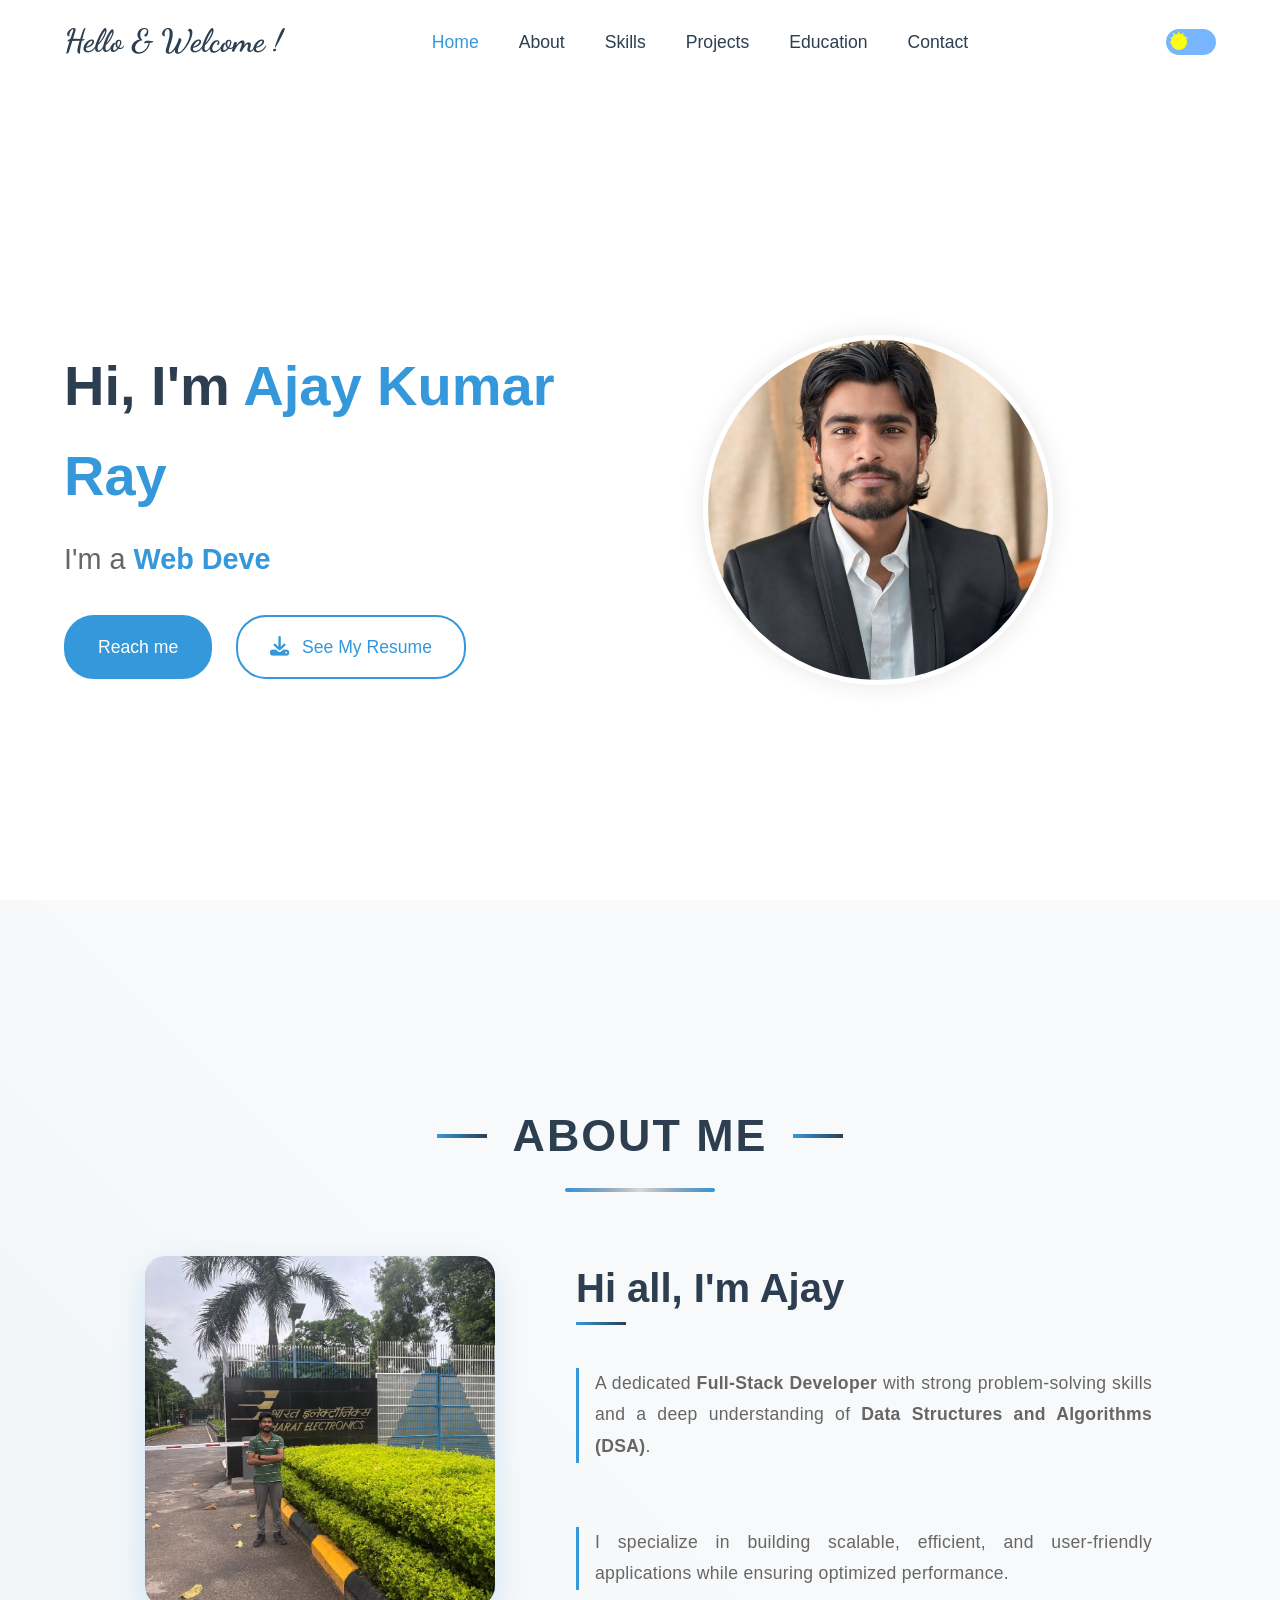
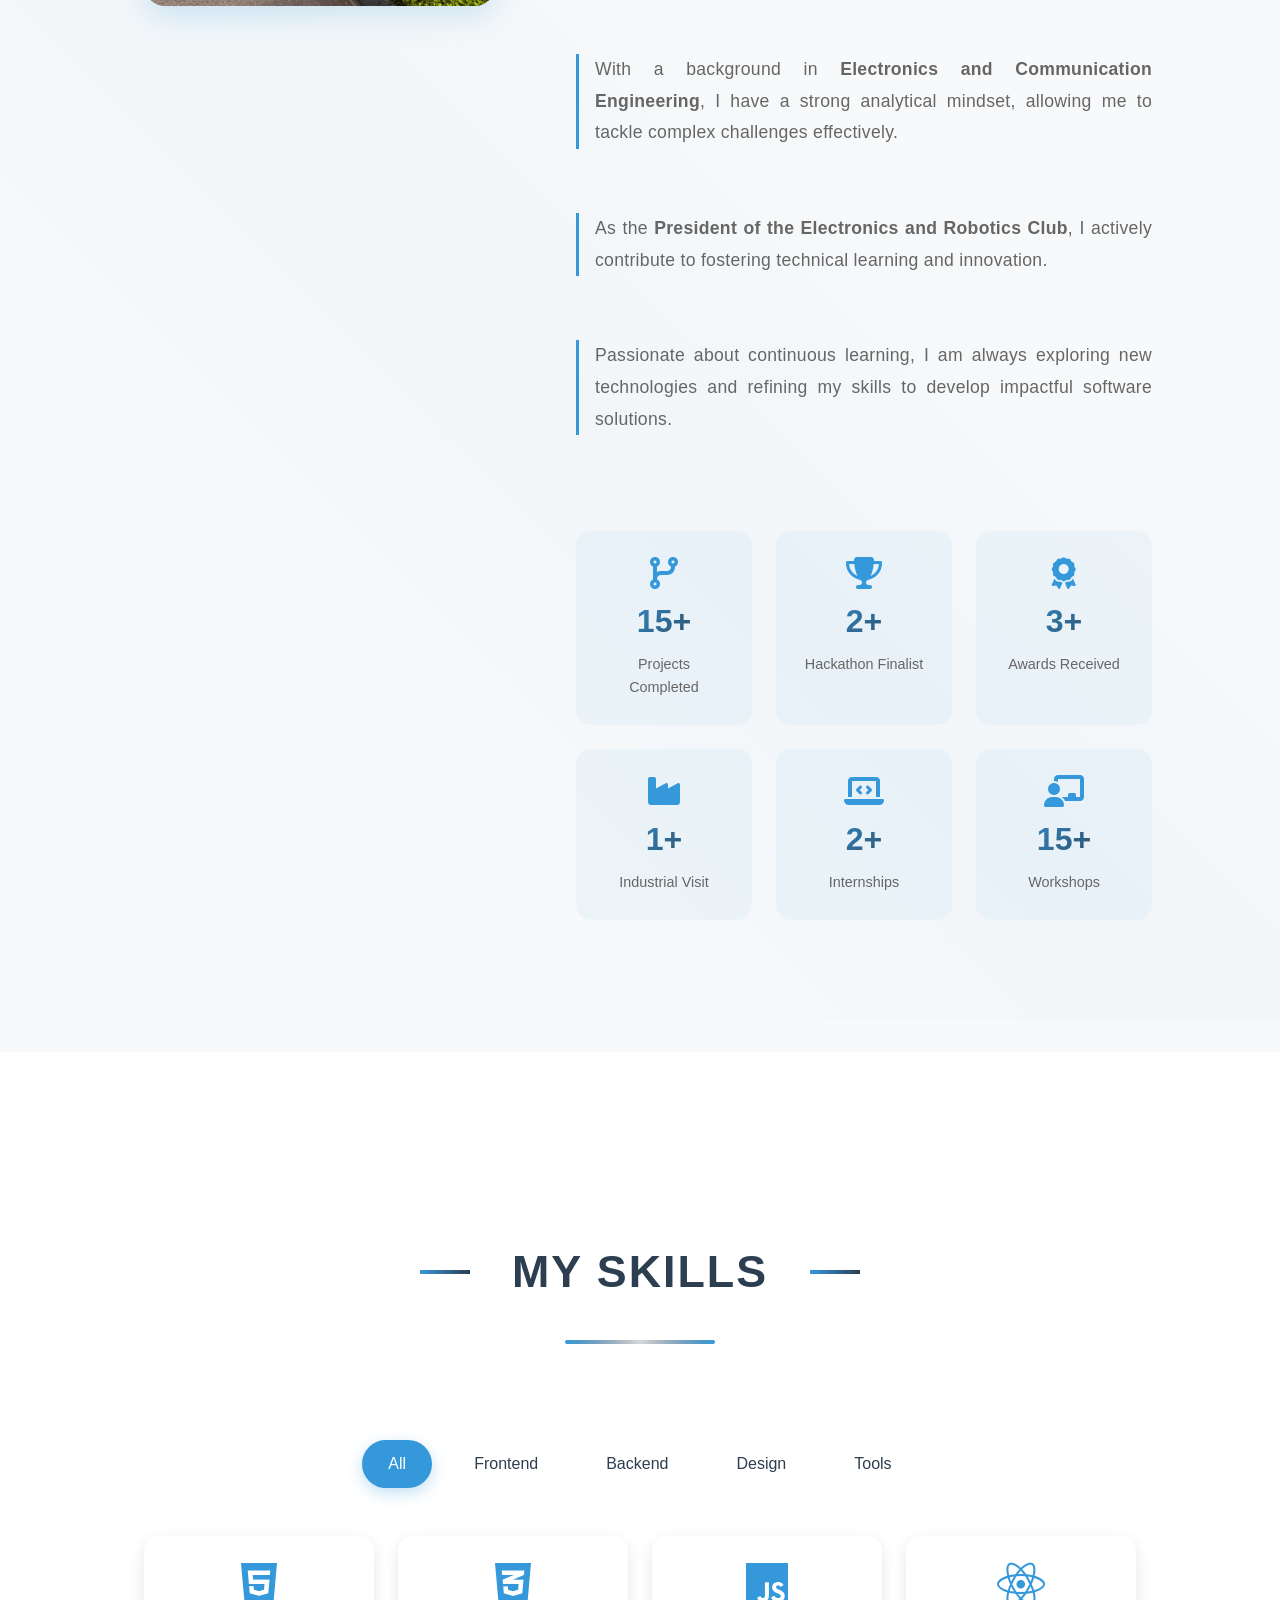
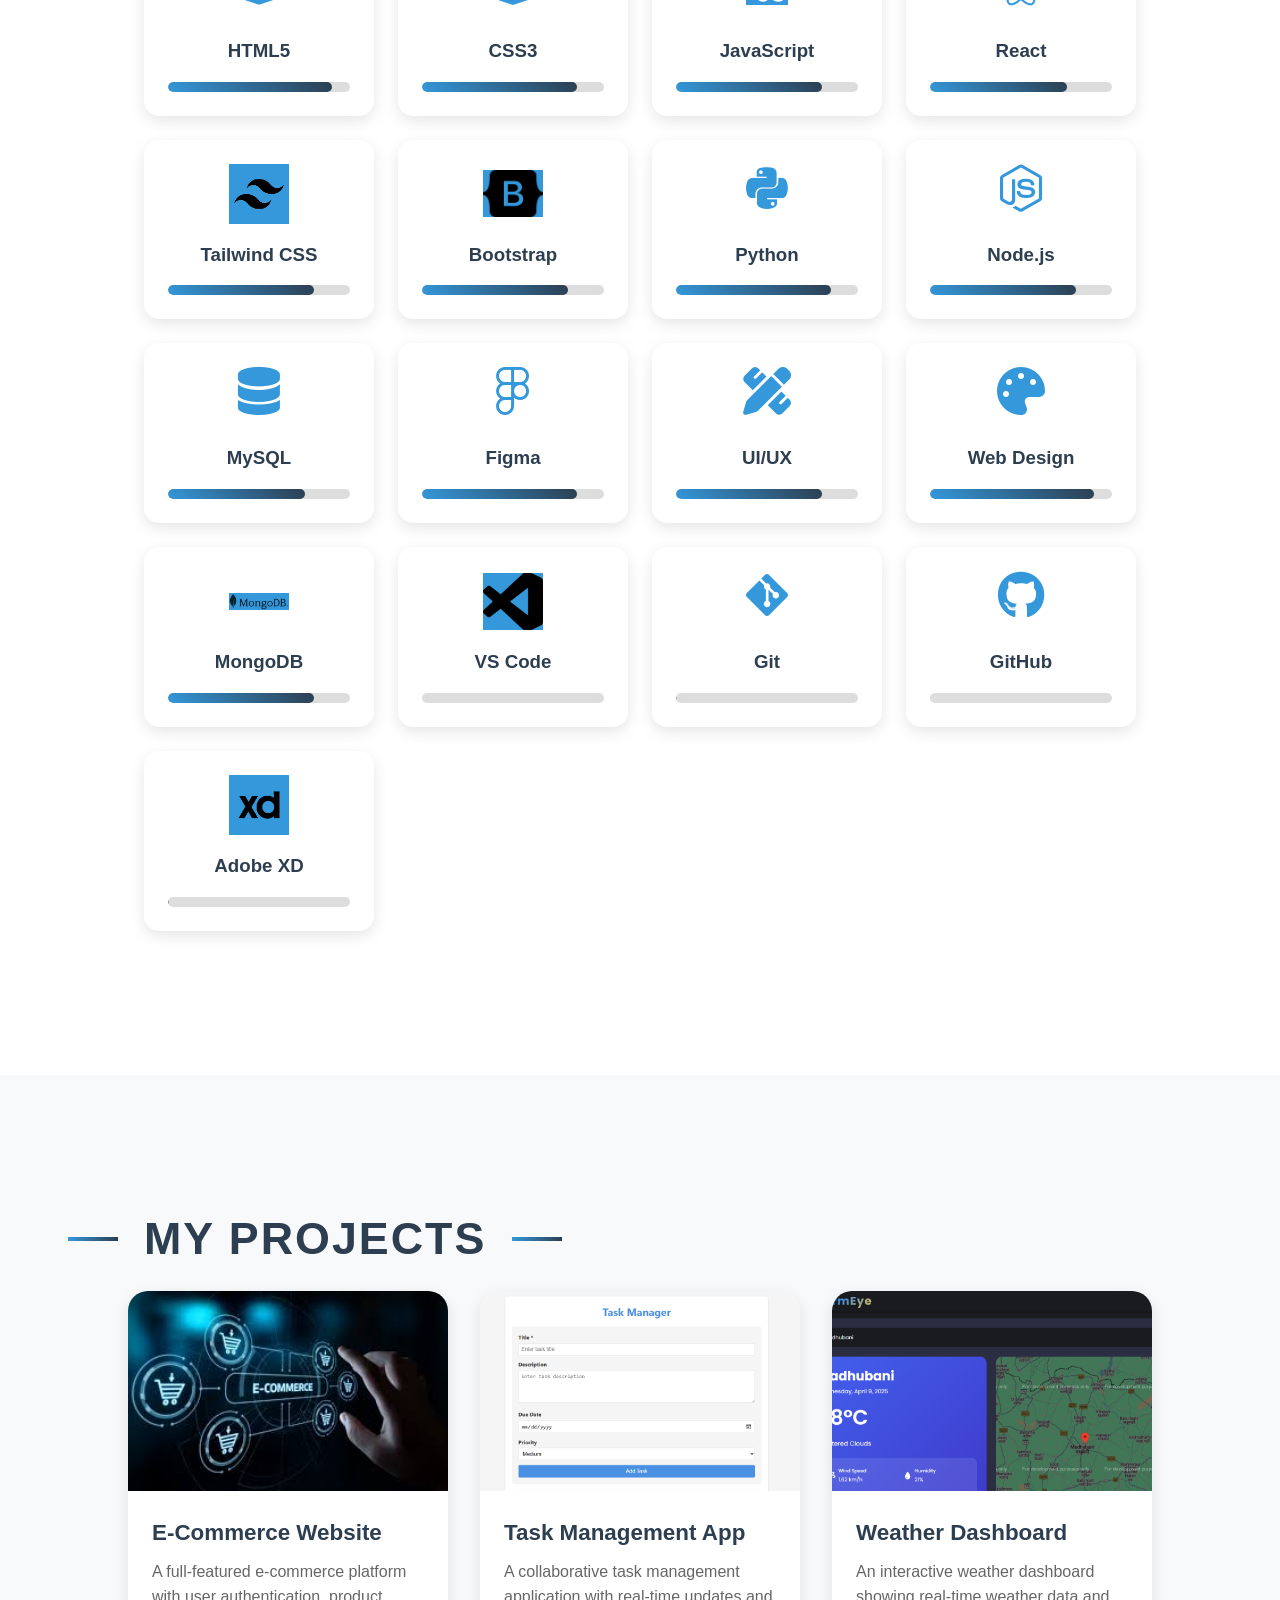
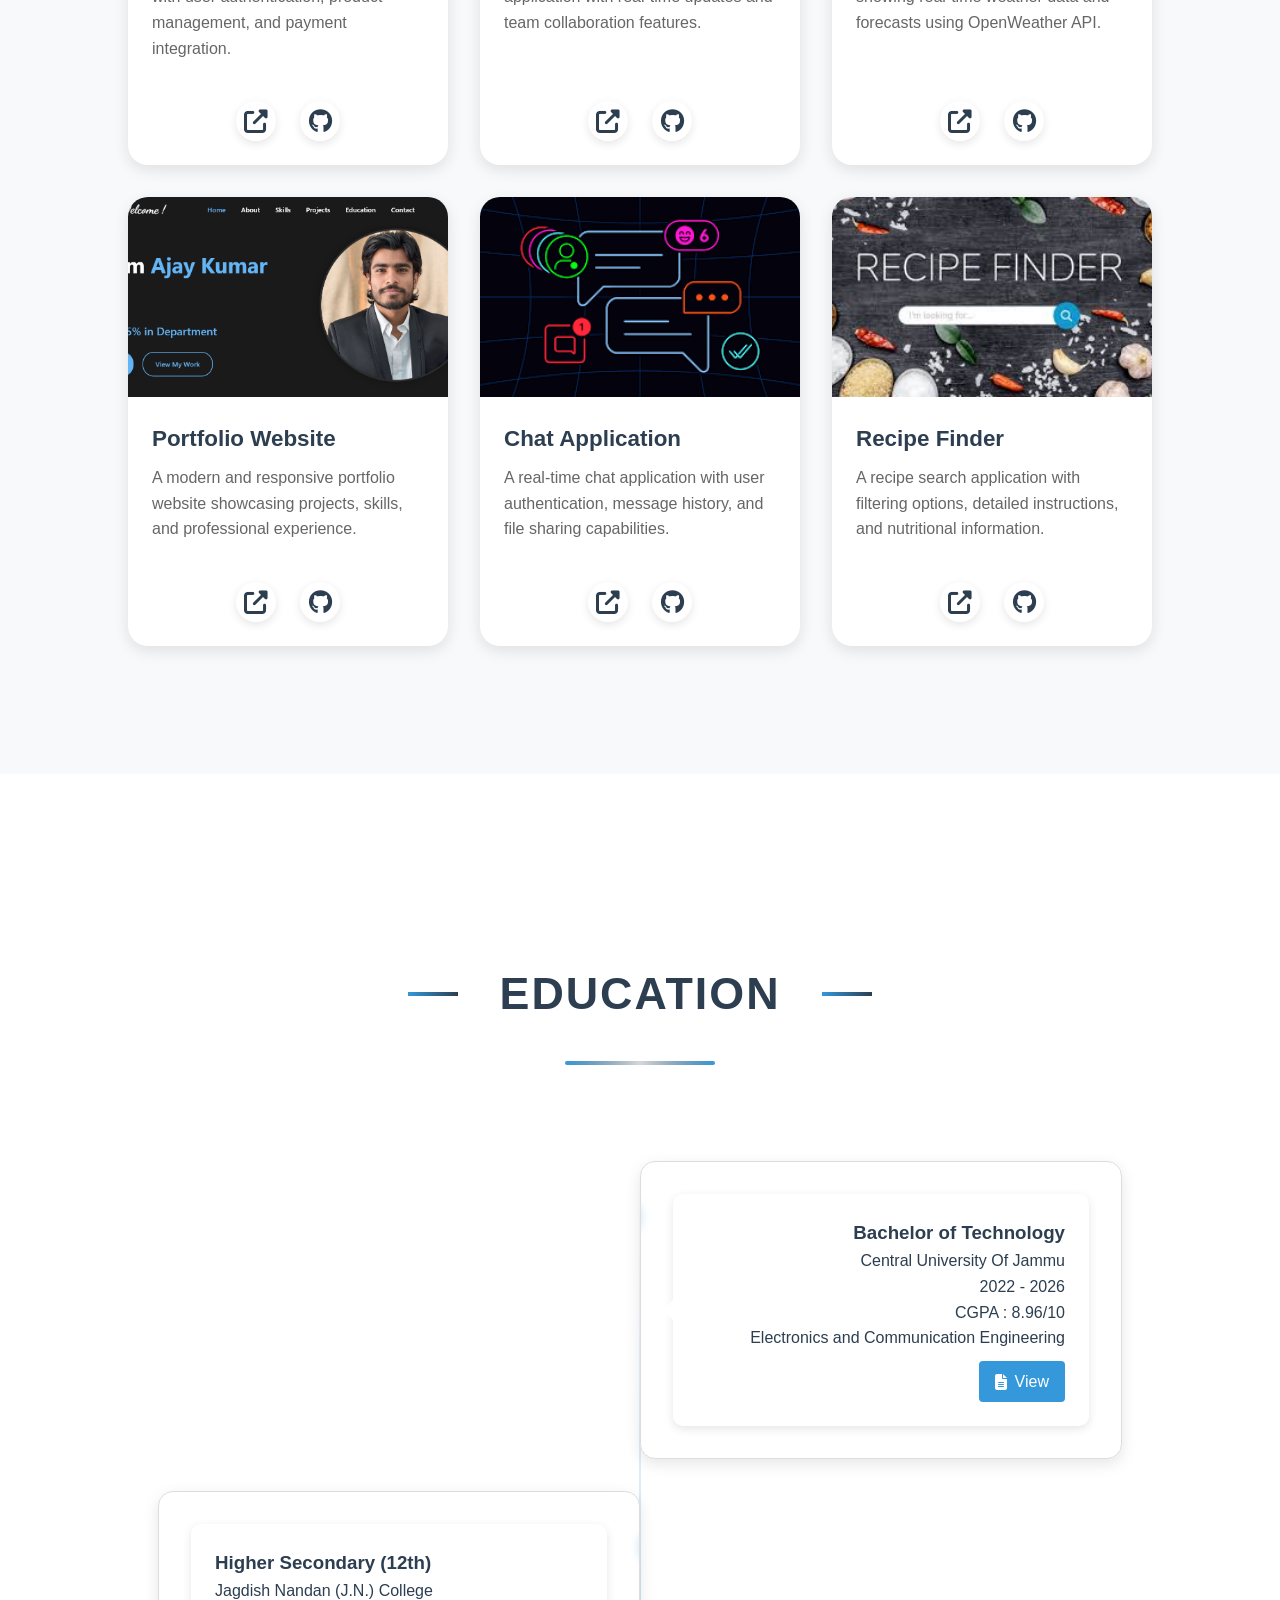
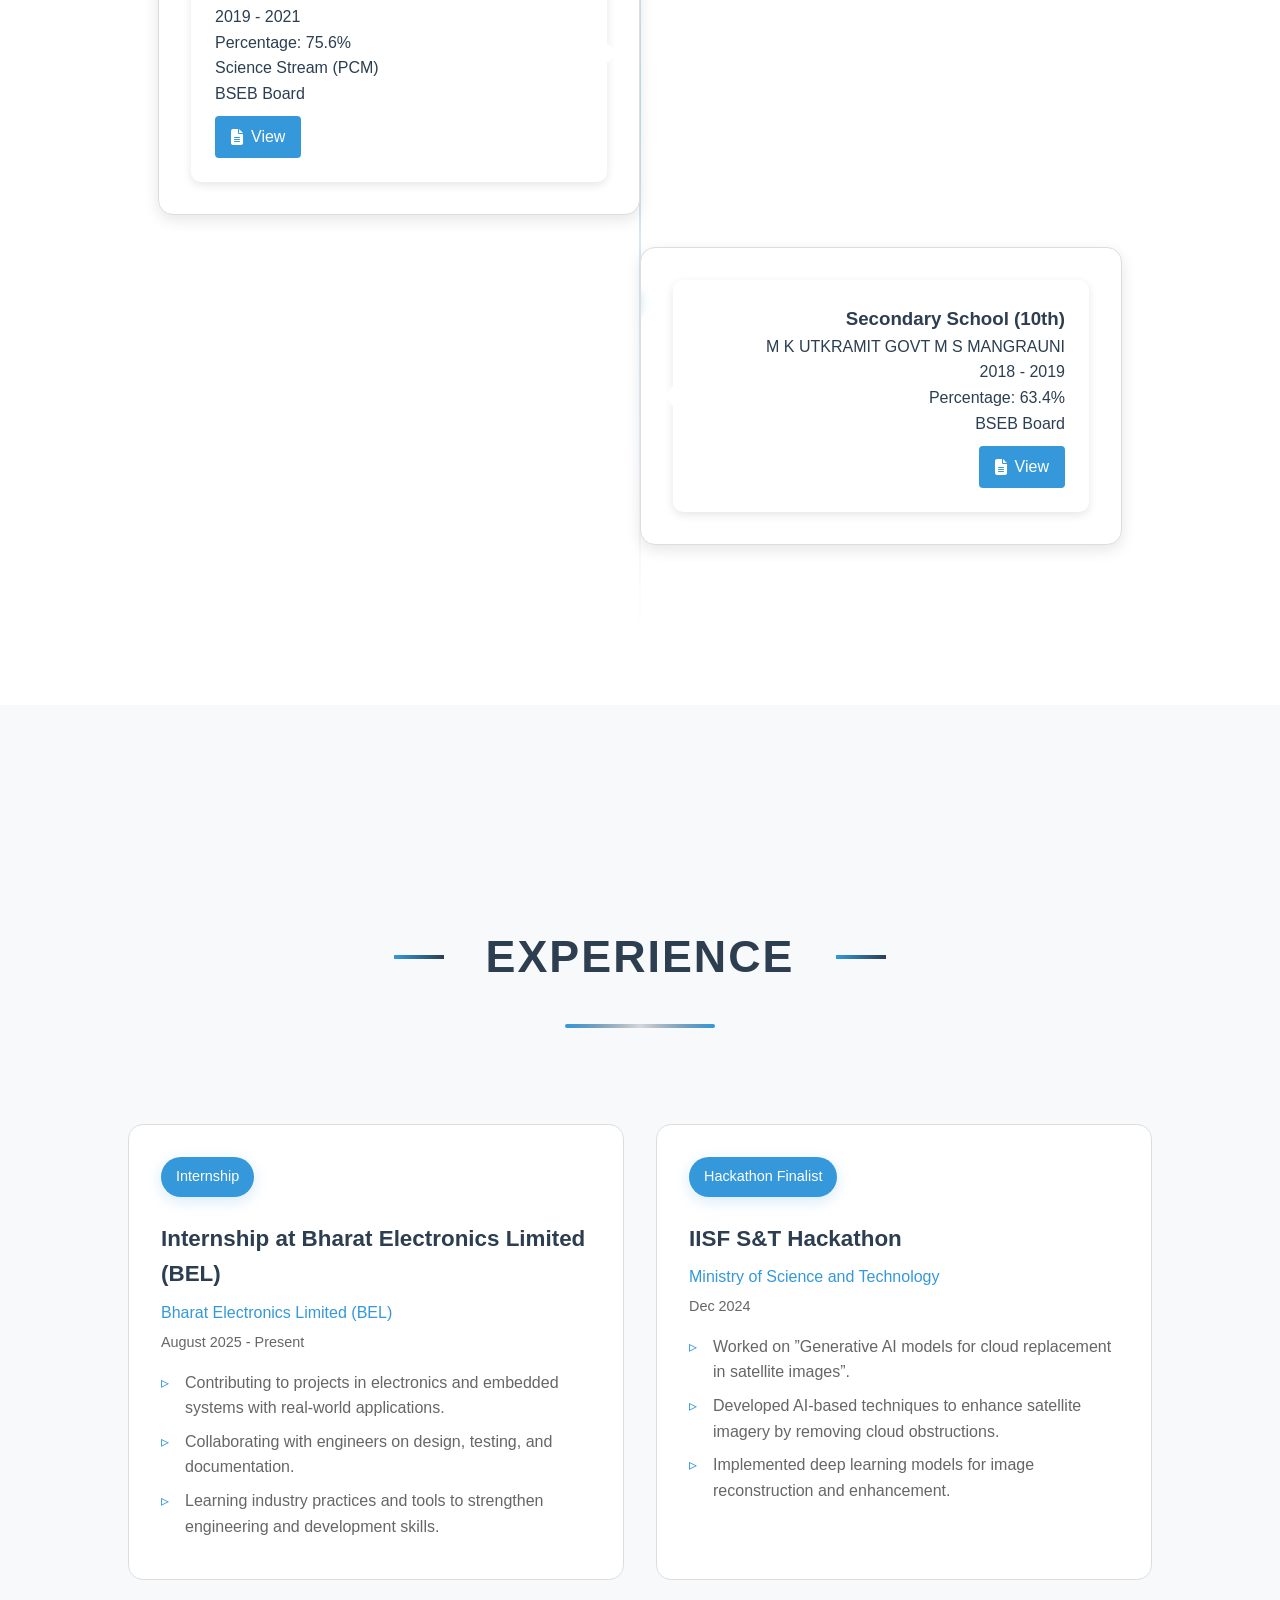
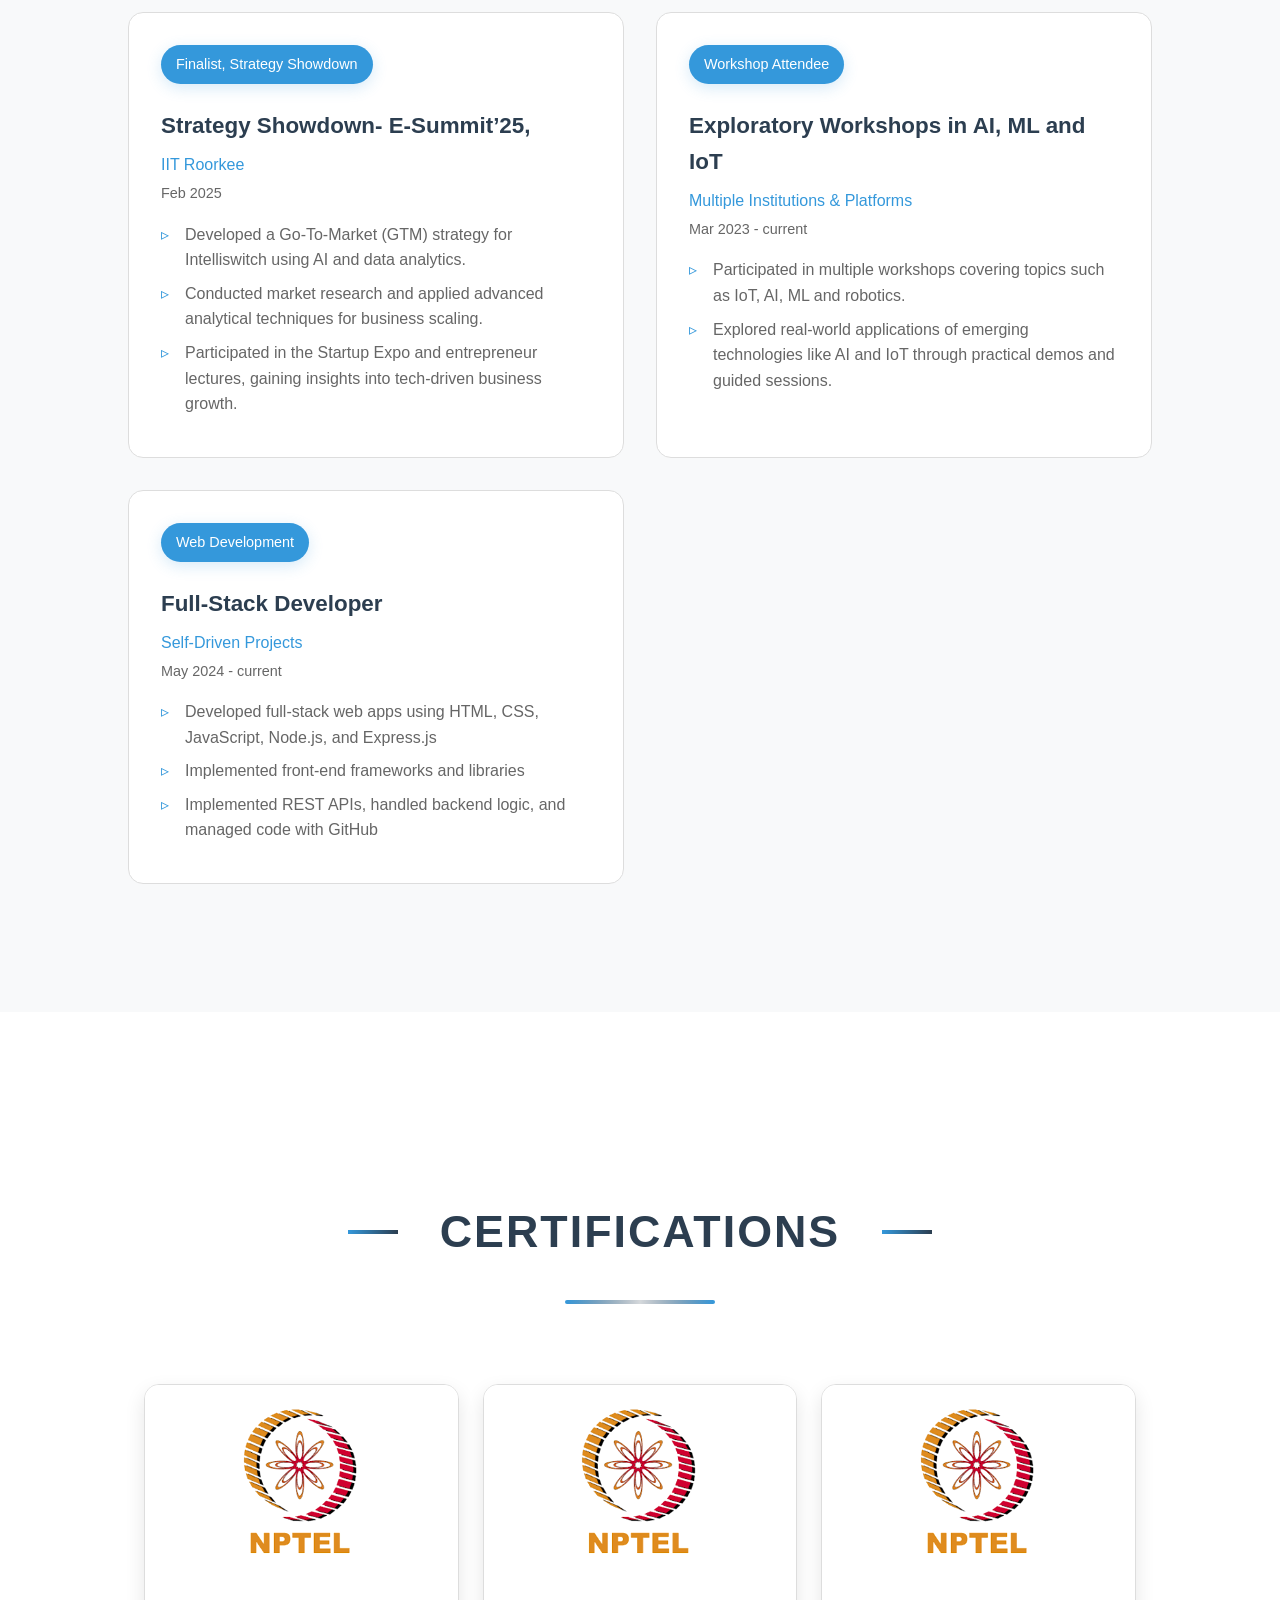
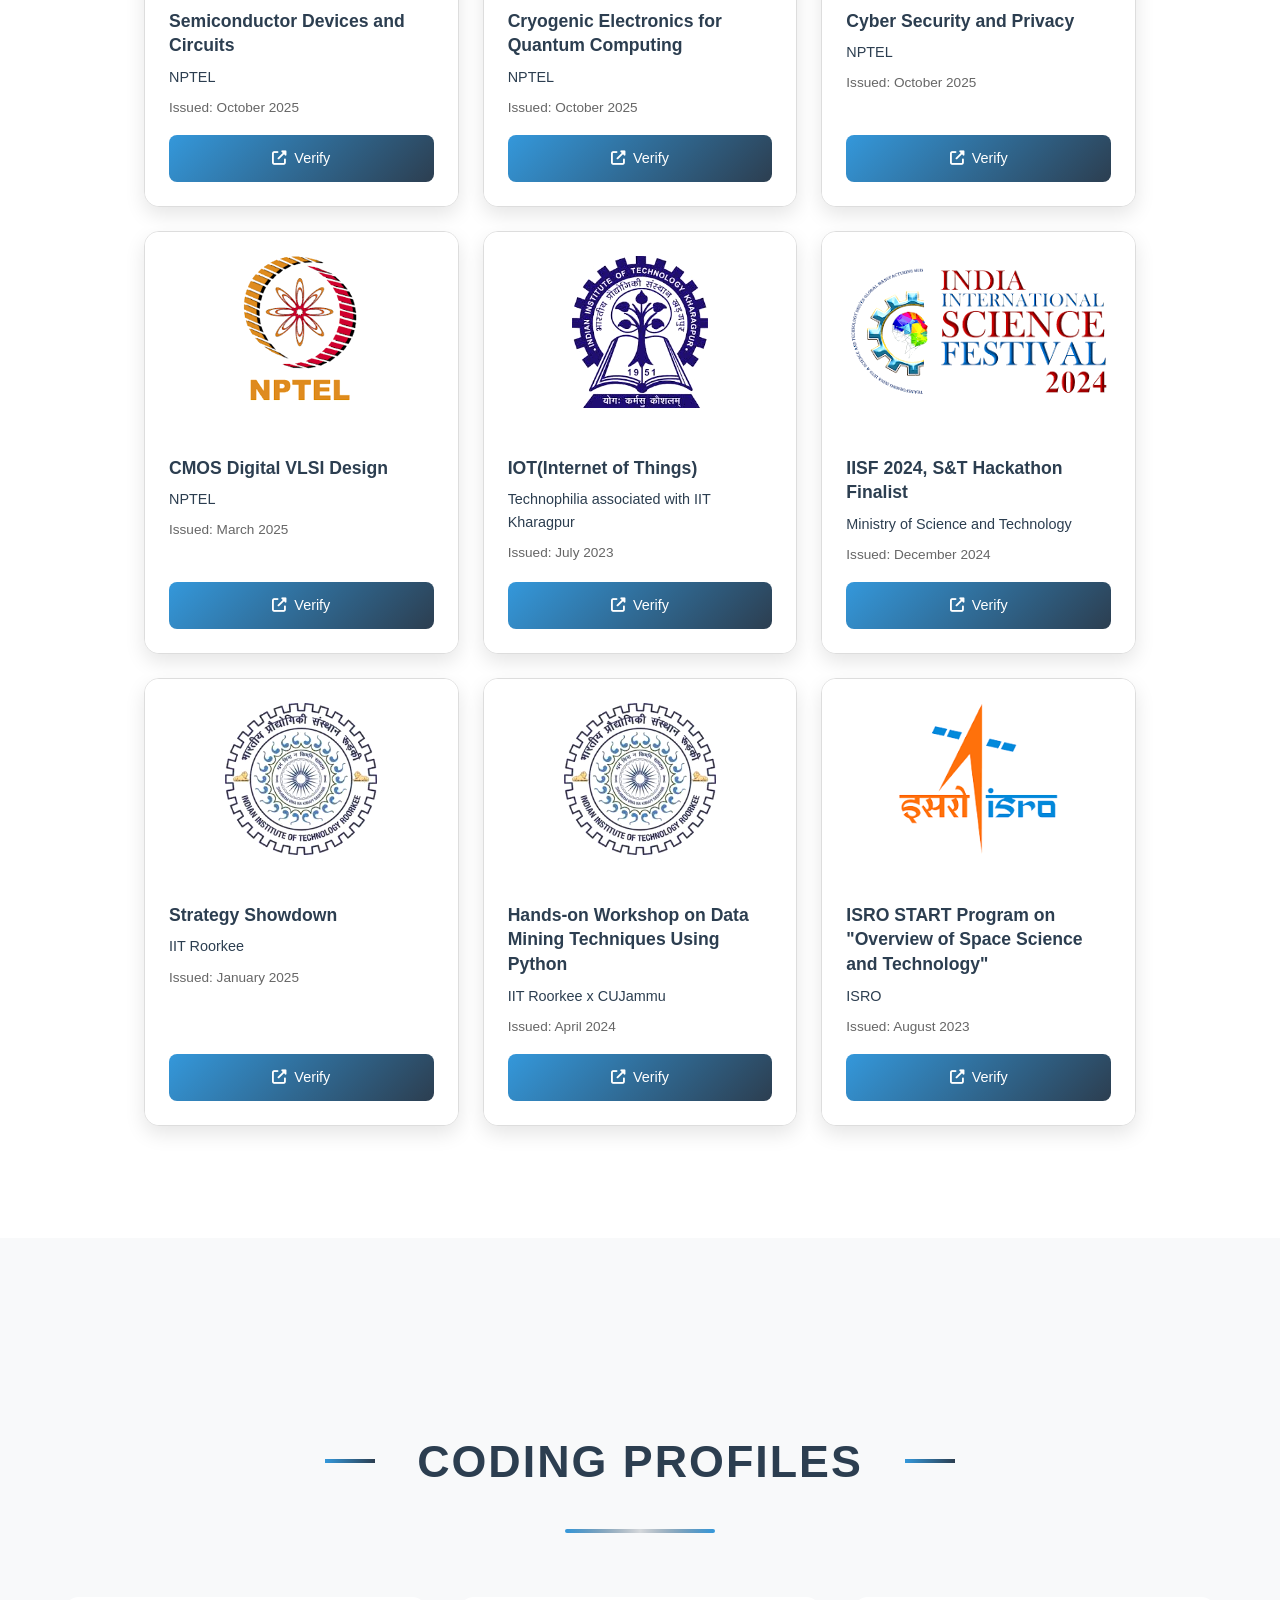
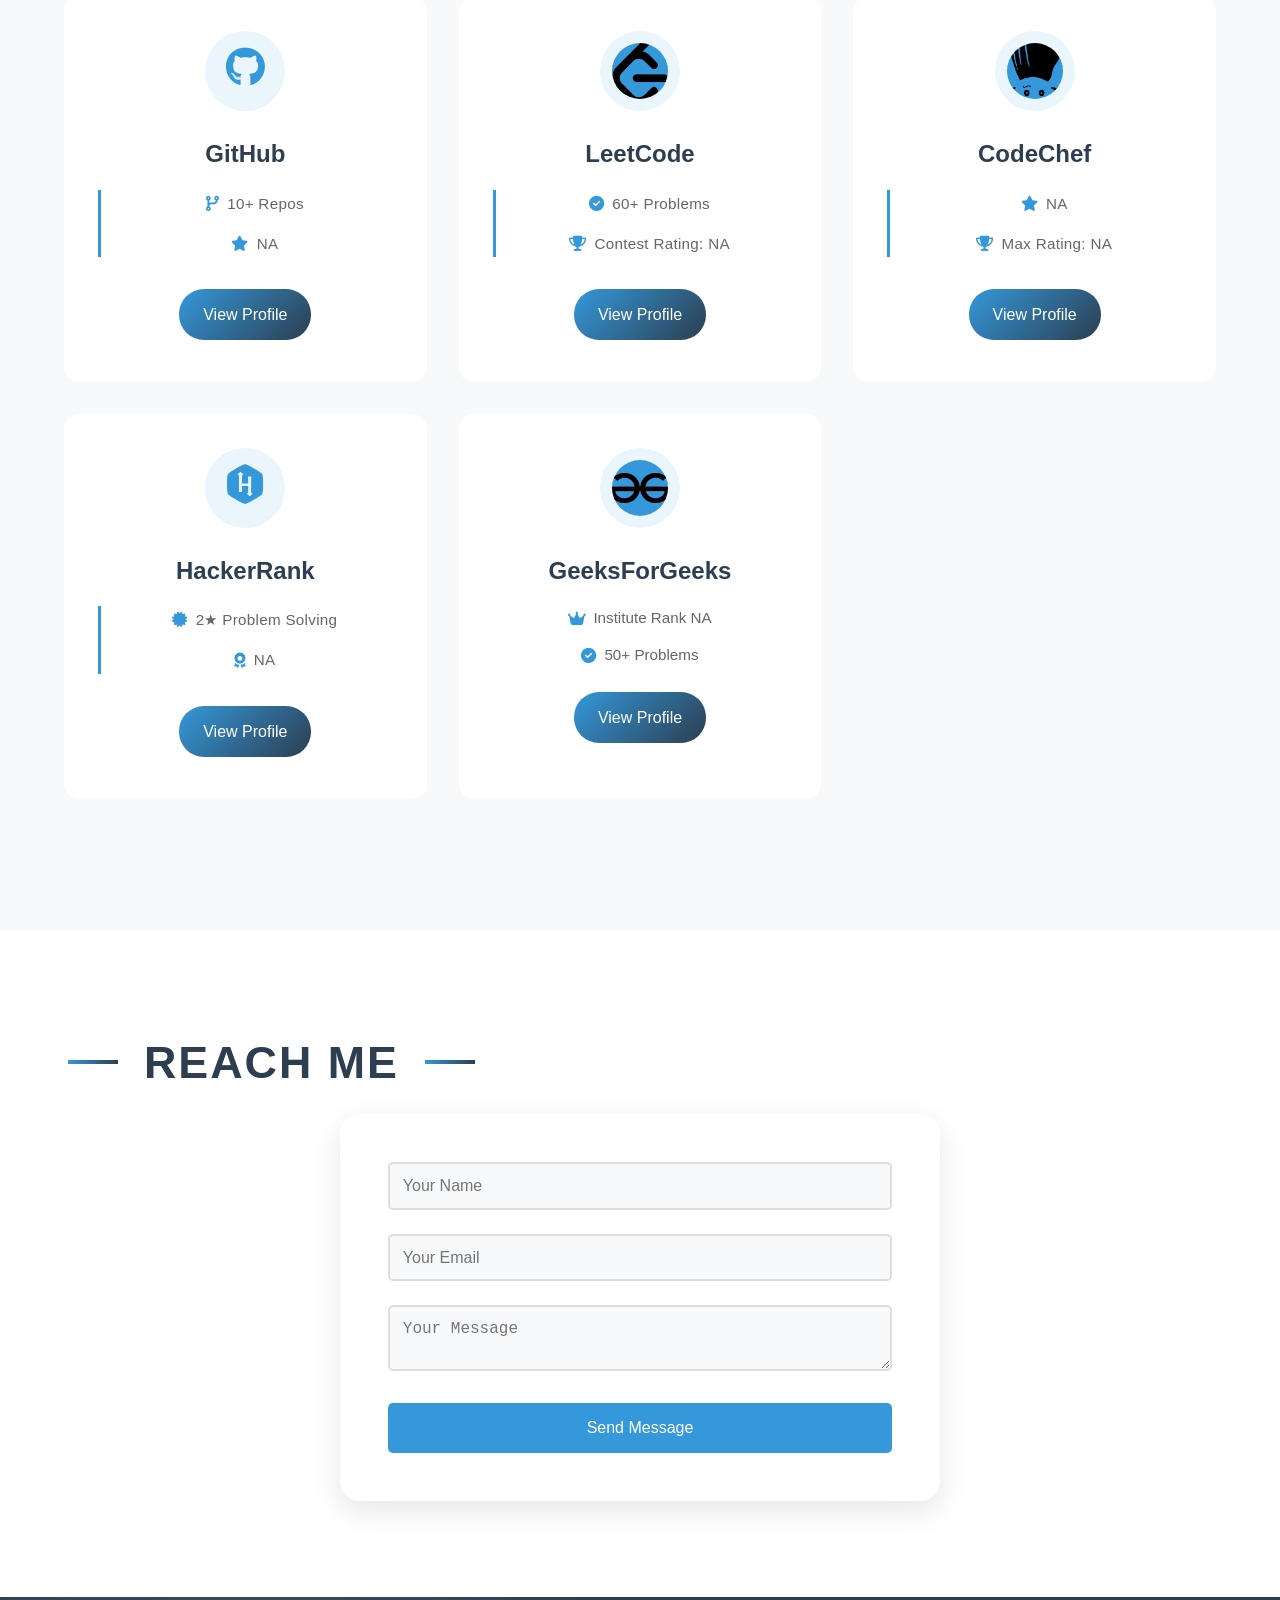
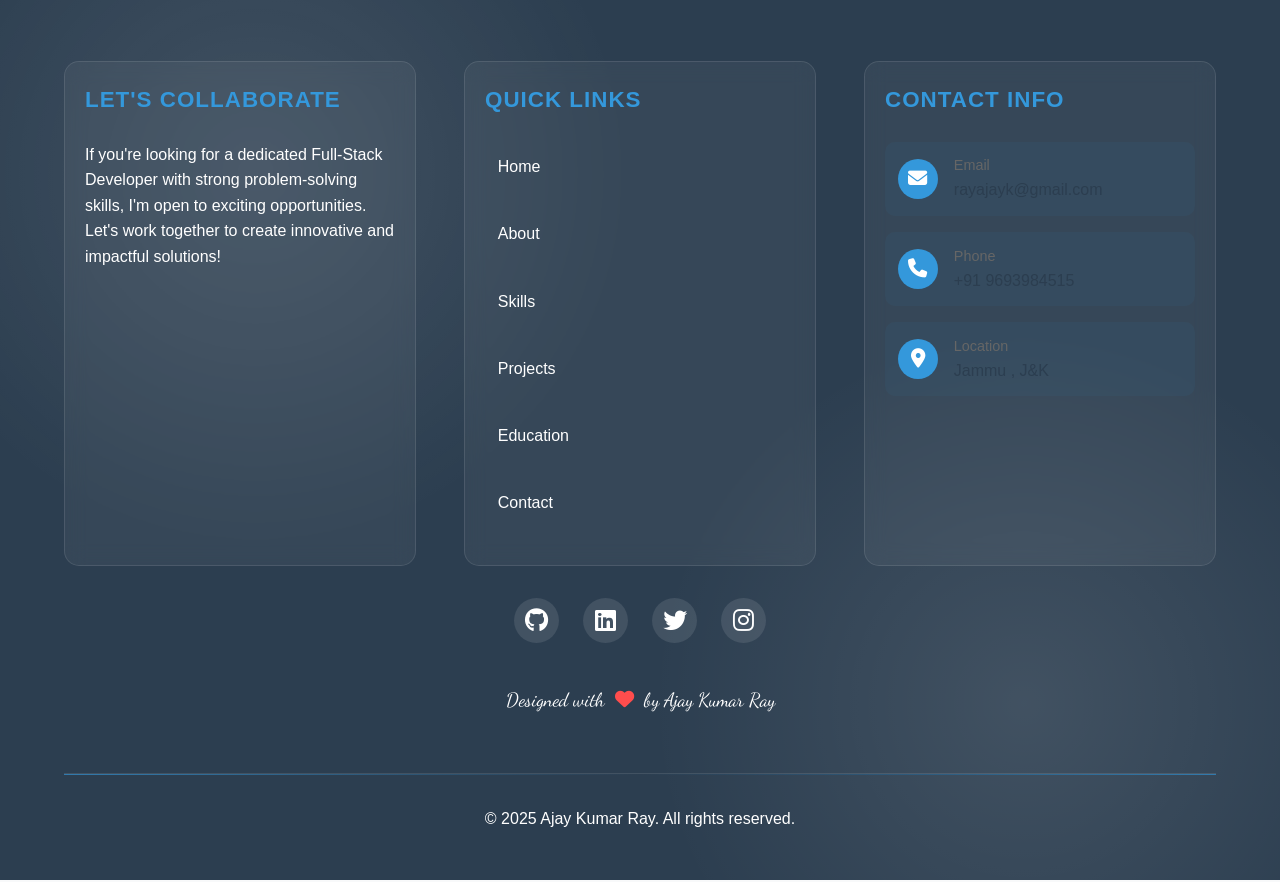
==== commit aa75c79b: "init" ====
--- a/index.html
+++ b/index.html
@@ -655,6 +655,63 @@
             <div class="section-line"></div>
         </div>
         <div class="certifications-container">
+
+            <div class="certification-card">
+                <div class="certification-image">
+                    <img src="/Assets/nptel.png" alt="NPTEL Logo">
+                </div>
+                <div class="certification-content">
+                    <h3>Semiconductor Devices and Circuits</h3>
+                    <p class="issuer">NPTEL</p>
+                    <p class="date">Issued: October 2025</p>
+                    <a href="/Assets/Semiconductor Devices and Circuits.pdf" class="view-certificate" target="_blank">
+                        <i class="fas fa-external-link-alt"></i> Verify
+                    </a>
+                </div>
+            </div>
+
+            <div class="certification-card">
+                <div class="certification-image">
+                    <img src="/Assets/nptel.png" alt="NPTEL Logo">
+                </div>
+                <div class="certification-content">
+                    <h3>Cryogenic Electronics for Quantum Computing</h3>
+                    <p class="issuer">NPTEL</p>
+                    <p class="date">Issued: October 2025</p>
+                    <a href="/Assets/Cryogenic Electronics for Quantum Computing.pdf" class="view-certificate" target="_blank">
+                        <i class="fas fa-external-link-alt"></i> Verify
+                    </a>
+                </div>
+            </div>
+
+            <div class="certification-card">
+                <div class="certification-image">
+                    <img src="/Assets/nptel.png" alt="NPTEL Logo">
+                </div>
+                <div class="certification-content">
+                    <h3>Cyber Security and Privacy</h3>
+                    <p class="issuer">NPTEL</p>
+                    <p class="date">Issued: October 2025</p>
+                    <a href="/Assets/Cyber Security and Privacy.pdf" class="view-certificate" target="_blank">
+                        <i class="fas fa-external-link-alt"></i> Verify
+                    </a>
+                </div>
+            </div>
+
+            <div class="certification-card">
+                <div class="certification-image">
+                    <img src="/Assets/nptel.png" alt="NPTEL Logo">
+                </div>
+                <div class="certification-content">
+                    <h3>CMOS Digital VLSI Design</h3>
+                    <p class="issuer">NPTEL</p>
+                    <p class="date">Issued: March 2025</p>
+                    <a href="/Assets/CMOS Digital VLSI Design.pdf" class="view-certificate" target="_blank">
+                        <i class="fas fa-external-link-alt"></i> Verify
+                    </a>
+                </div>
+            </div>
+            
             <div class="certification-card">
                 <div class="certification-image">
                     <img src="/Assets/IIT_KGP.jpeg" alt="IIT_KGP Logo">
@@ -707,19 +764,7 @@
                     </a>
                 </div>
             </div>
-            <div class="certification-card">
-                <div class="certification-image">
-                    <img src="/Assets/nptel.png" alt="NPTEL Logo">
-                </div>
-                <div class="certification-content">
-                    <h3>CMOS Digital VLSI Design</h3>
-                    <p class="issuer">NPTEL</p>
-                    <p class="date">Issued: March 2025</p>
-                    <a href="/Assets/CMOS Digital VLSI Design.pdf" class="view-certificate" target="_blank">
-                        <i class="fas fa-external-link-alt"></i> Verify
-                    </a>
-                </div>
-            </div>
+            
             <div class="certification-card">
                 <div class="certification-image">
                     <img src="/Assets/isro.png" alt="ISRO Logo">
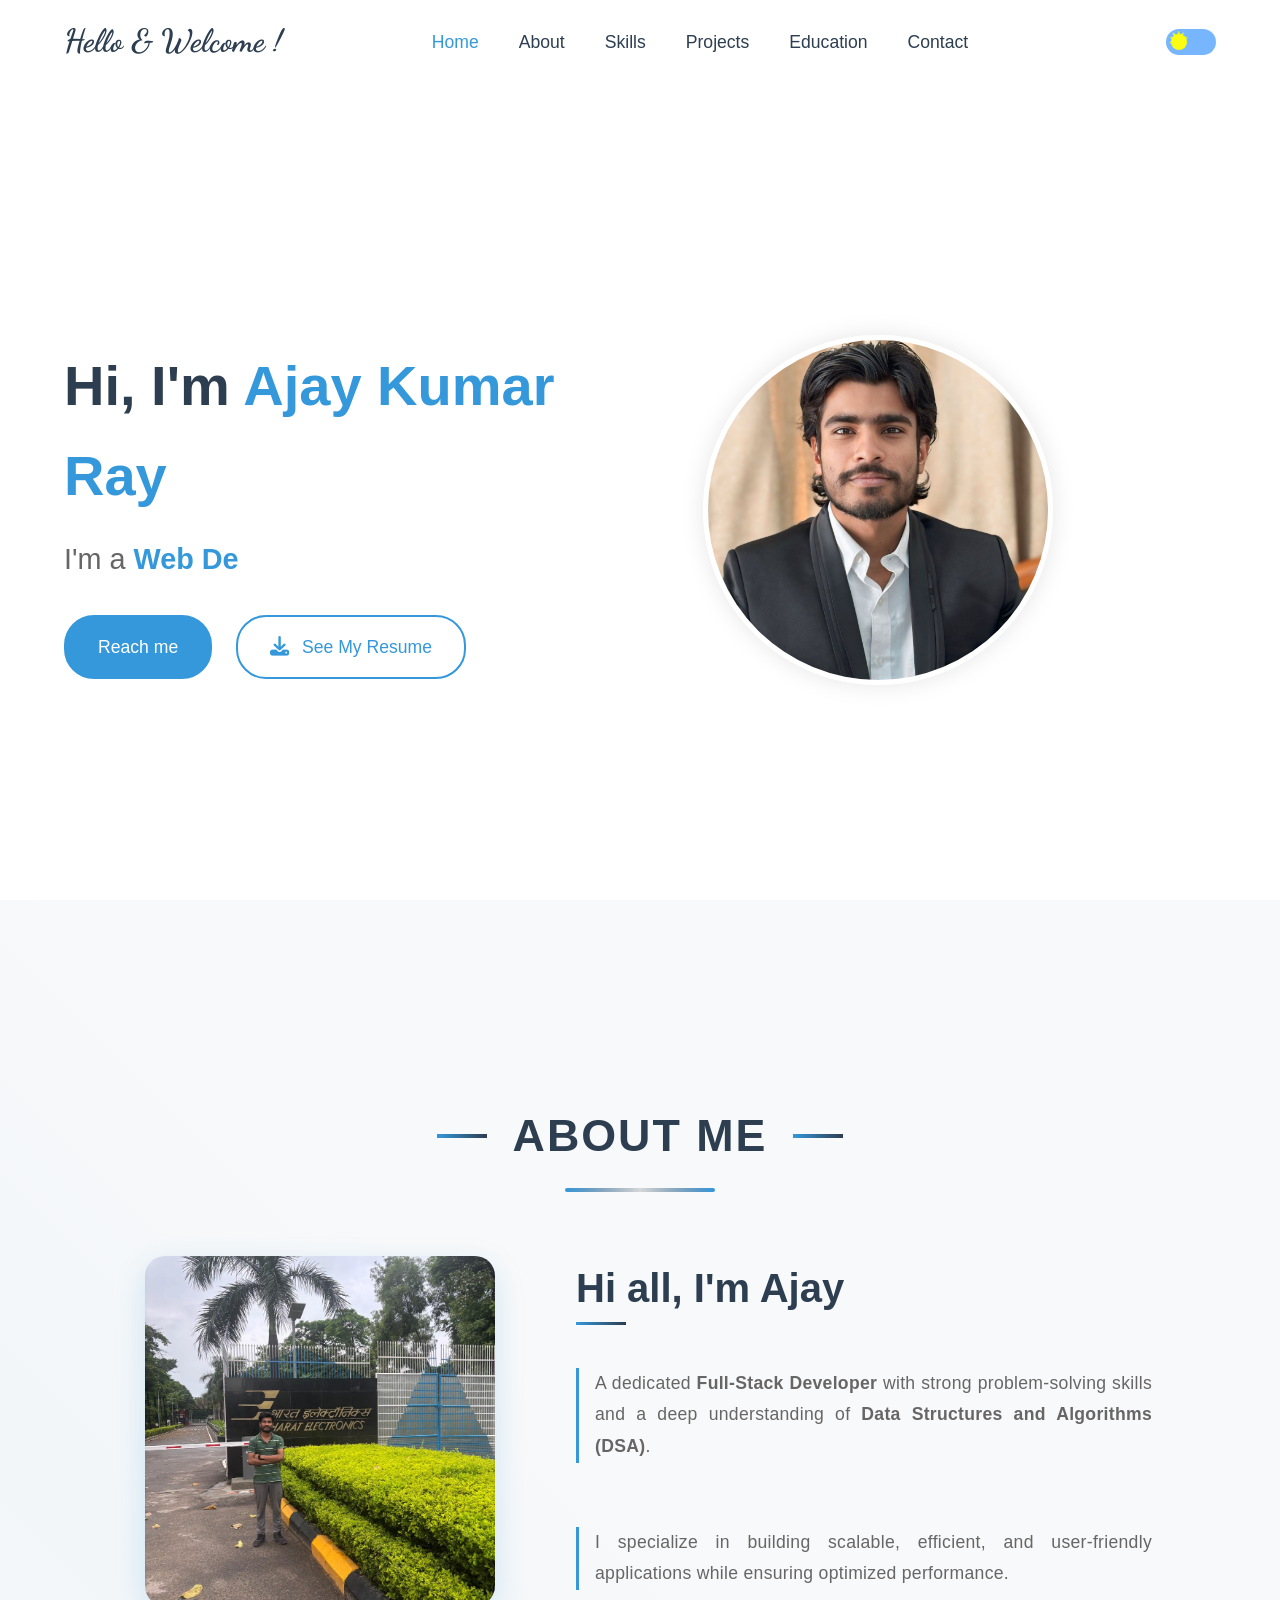
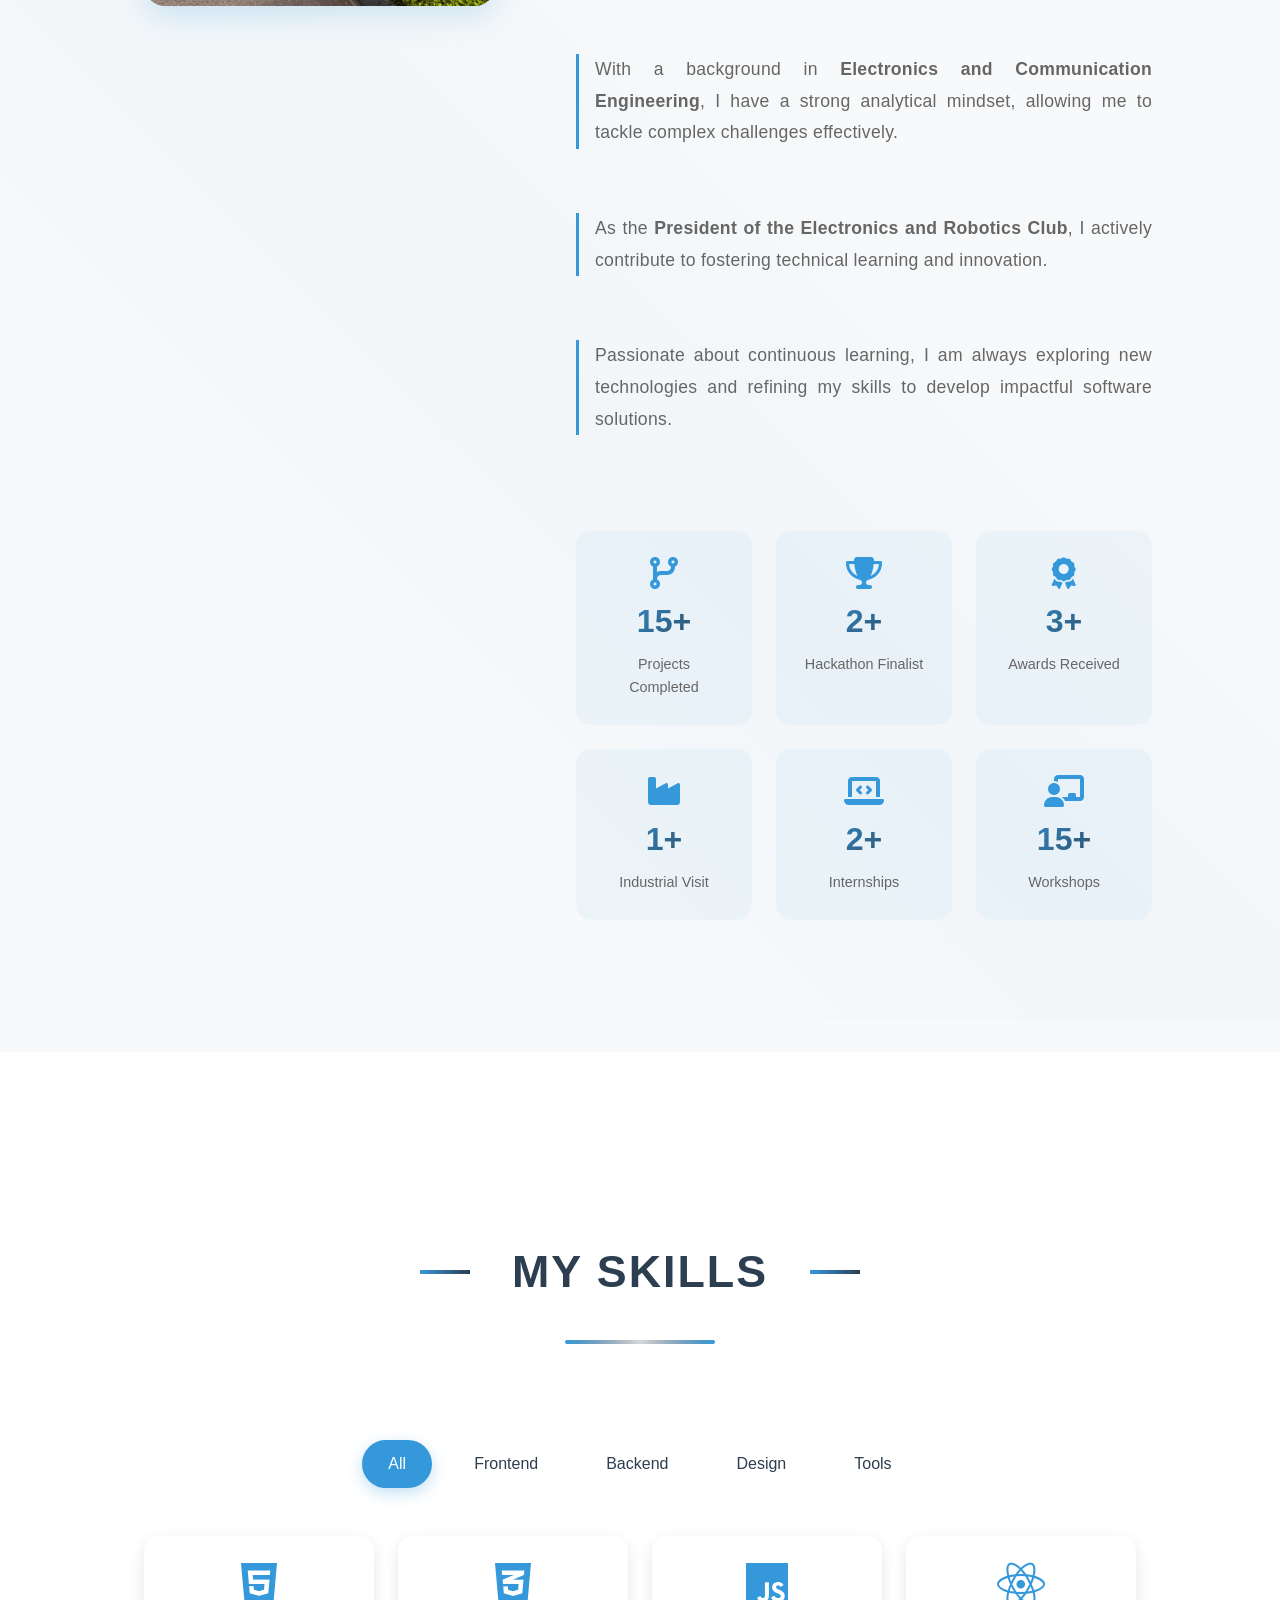
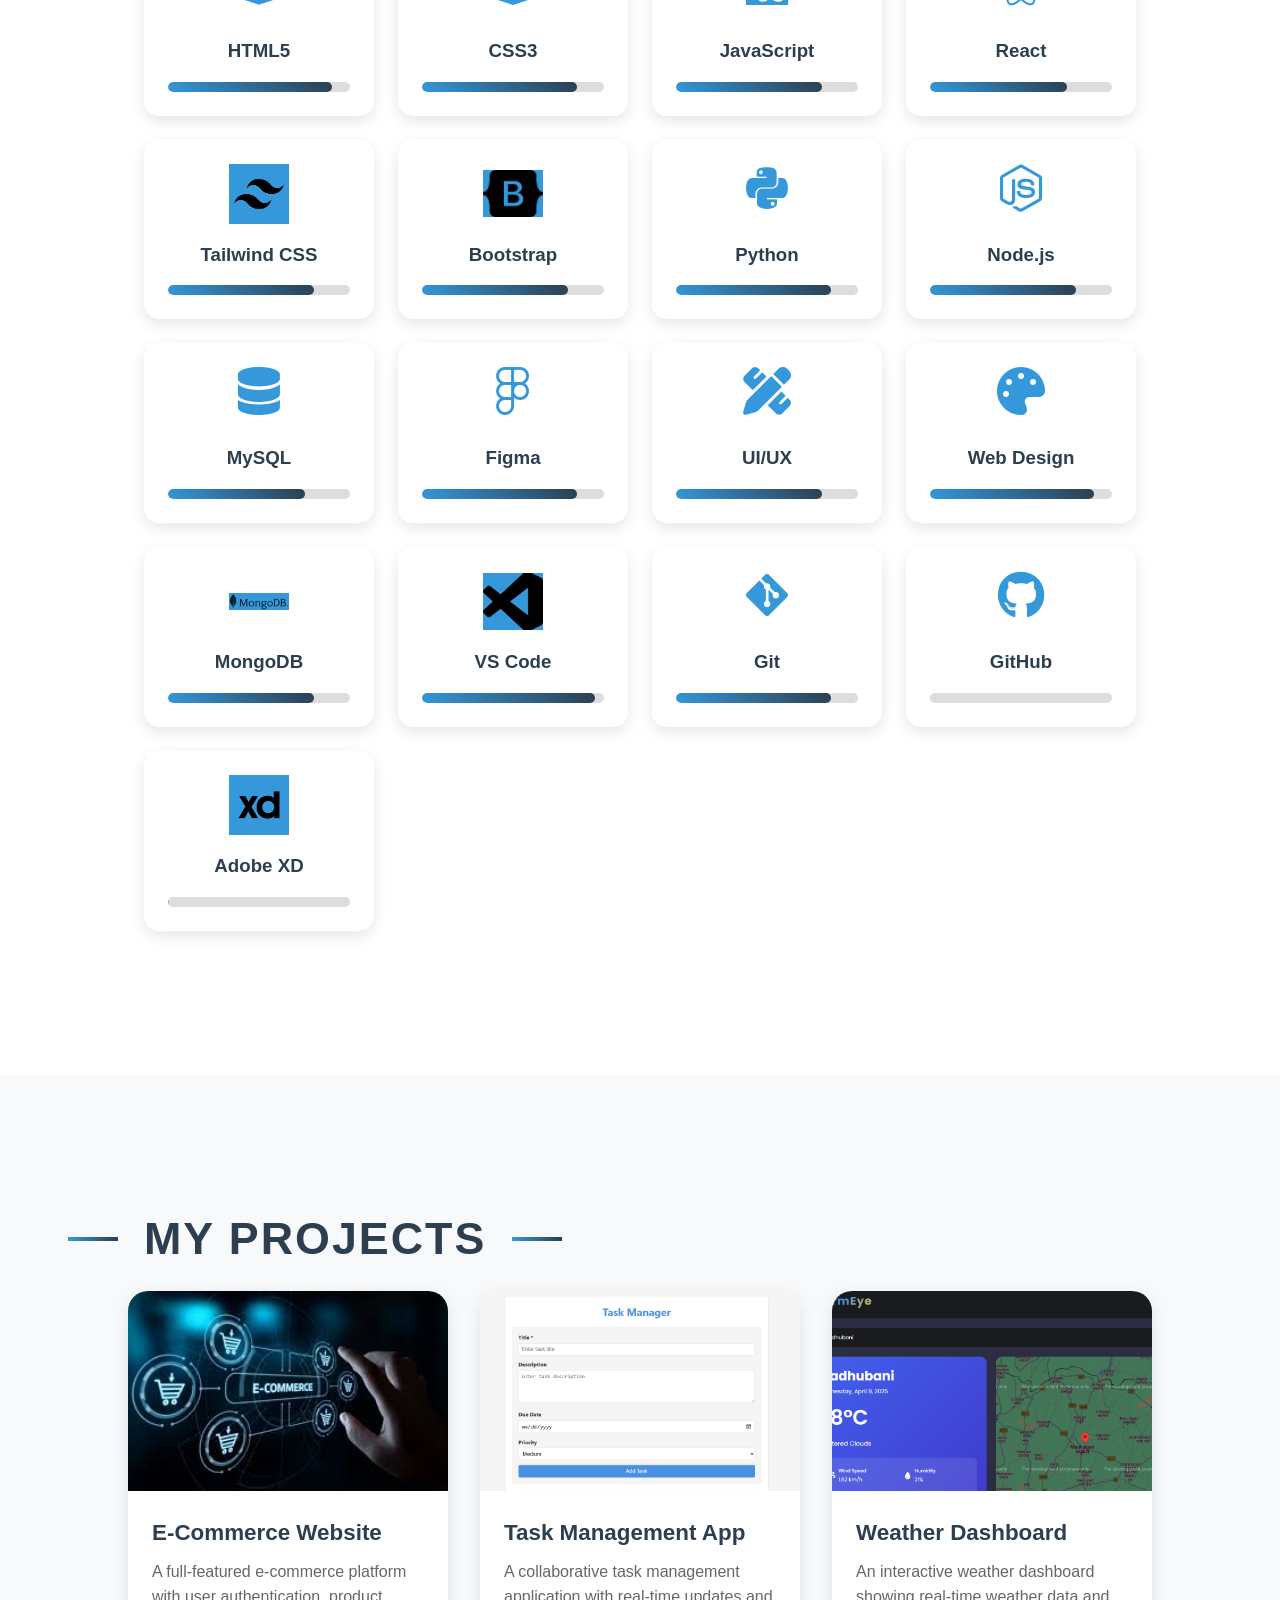
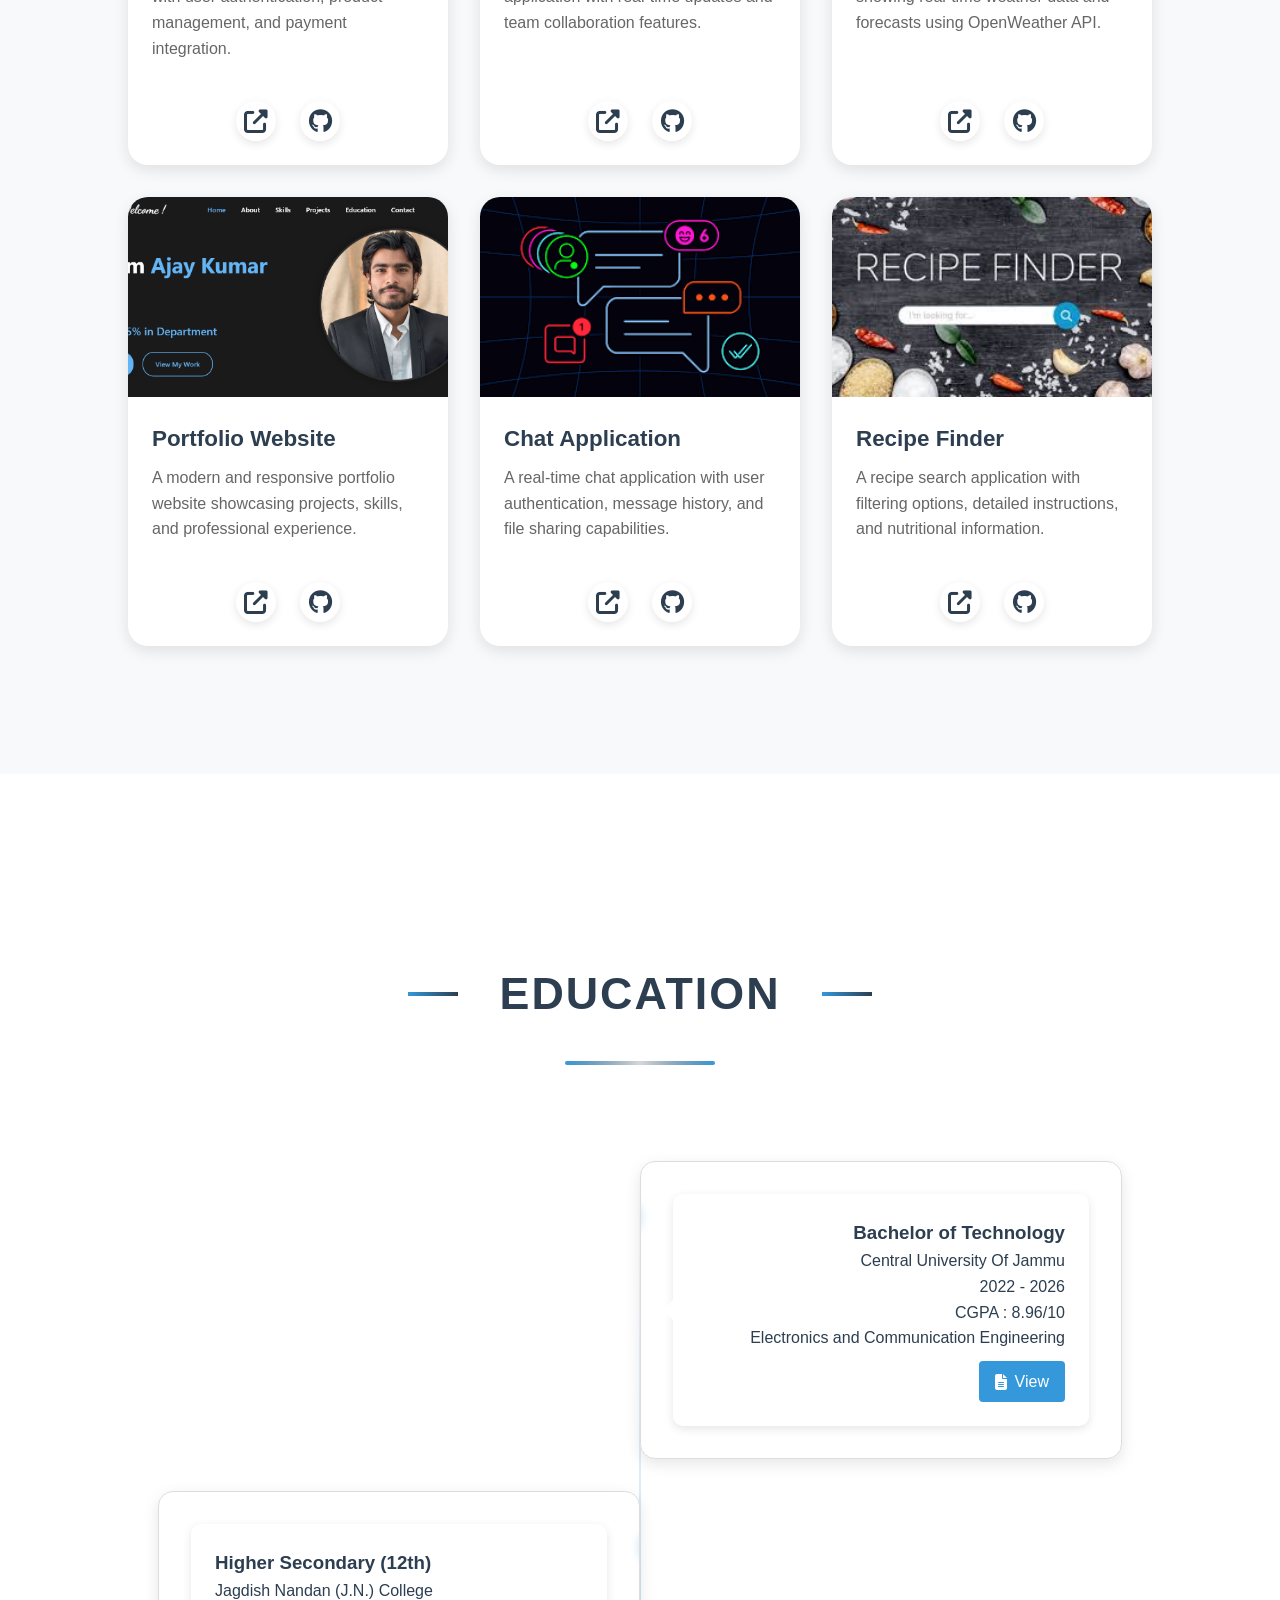
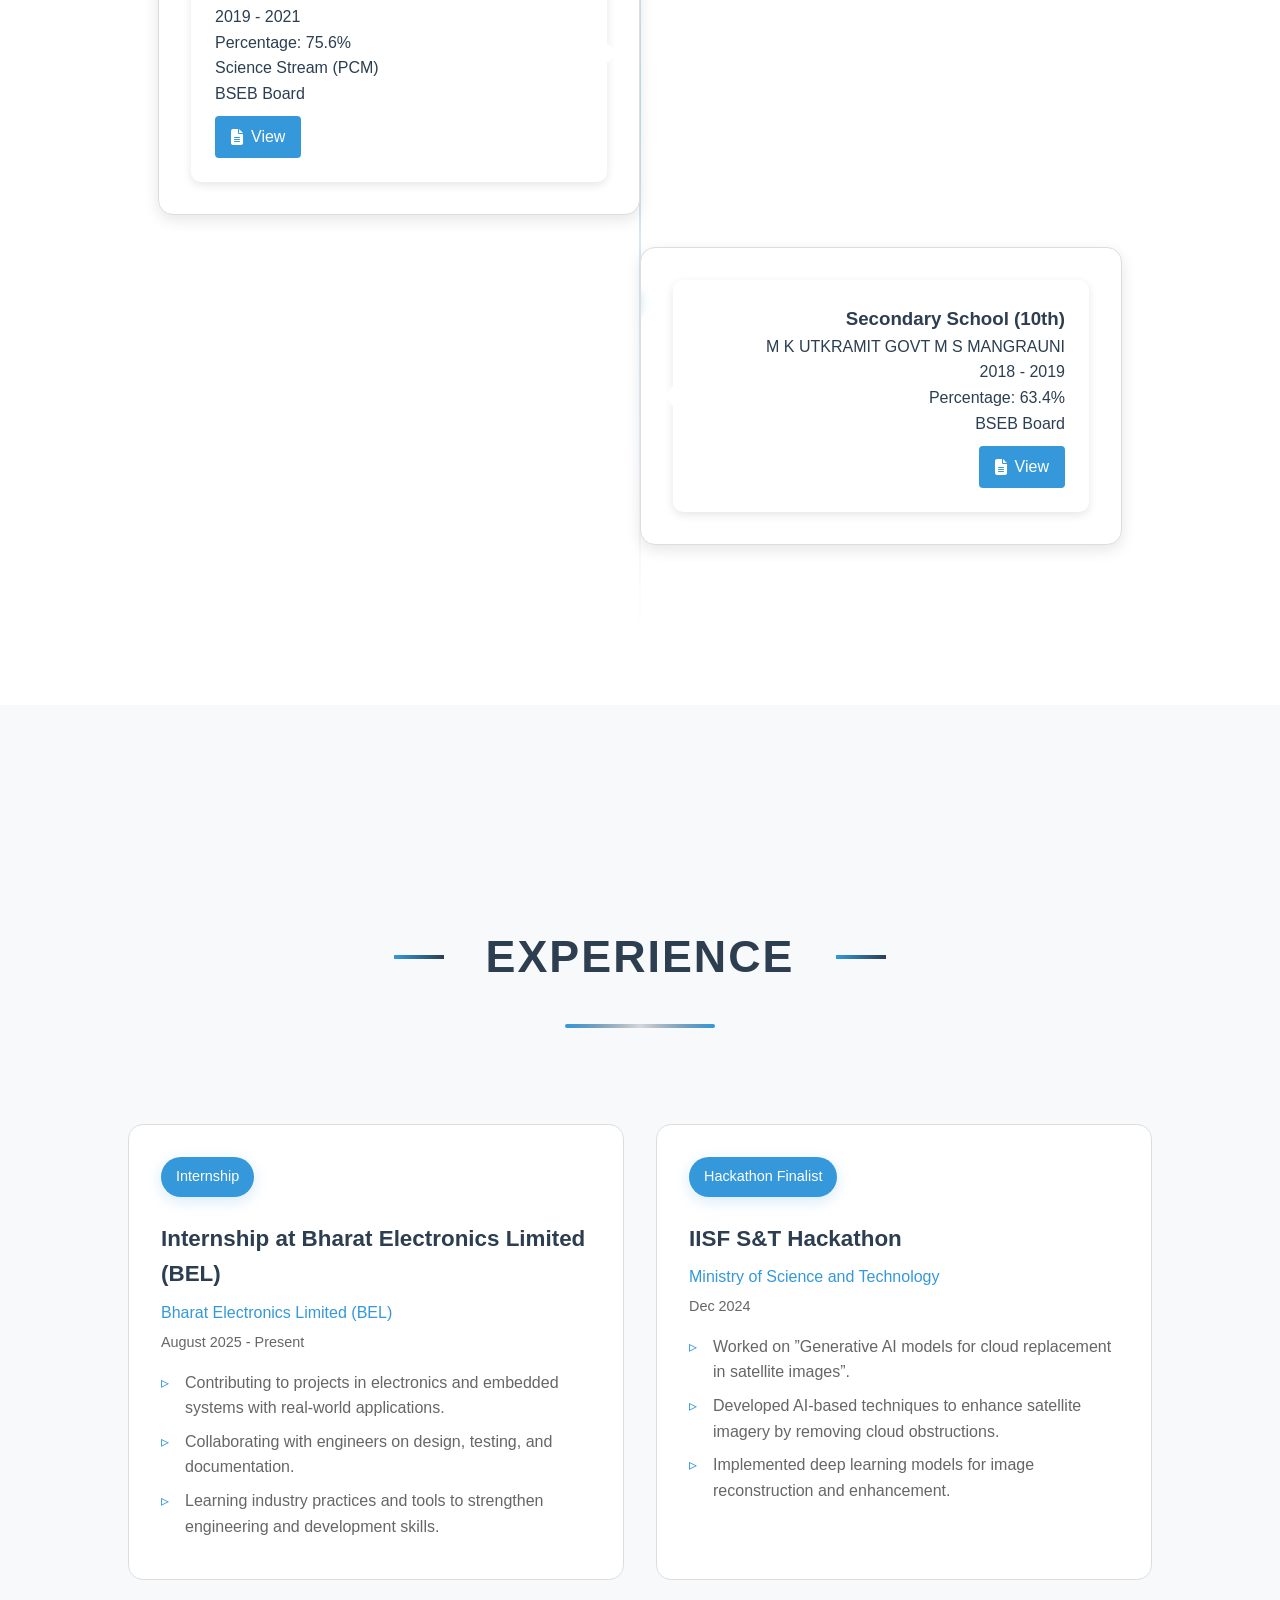
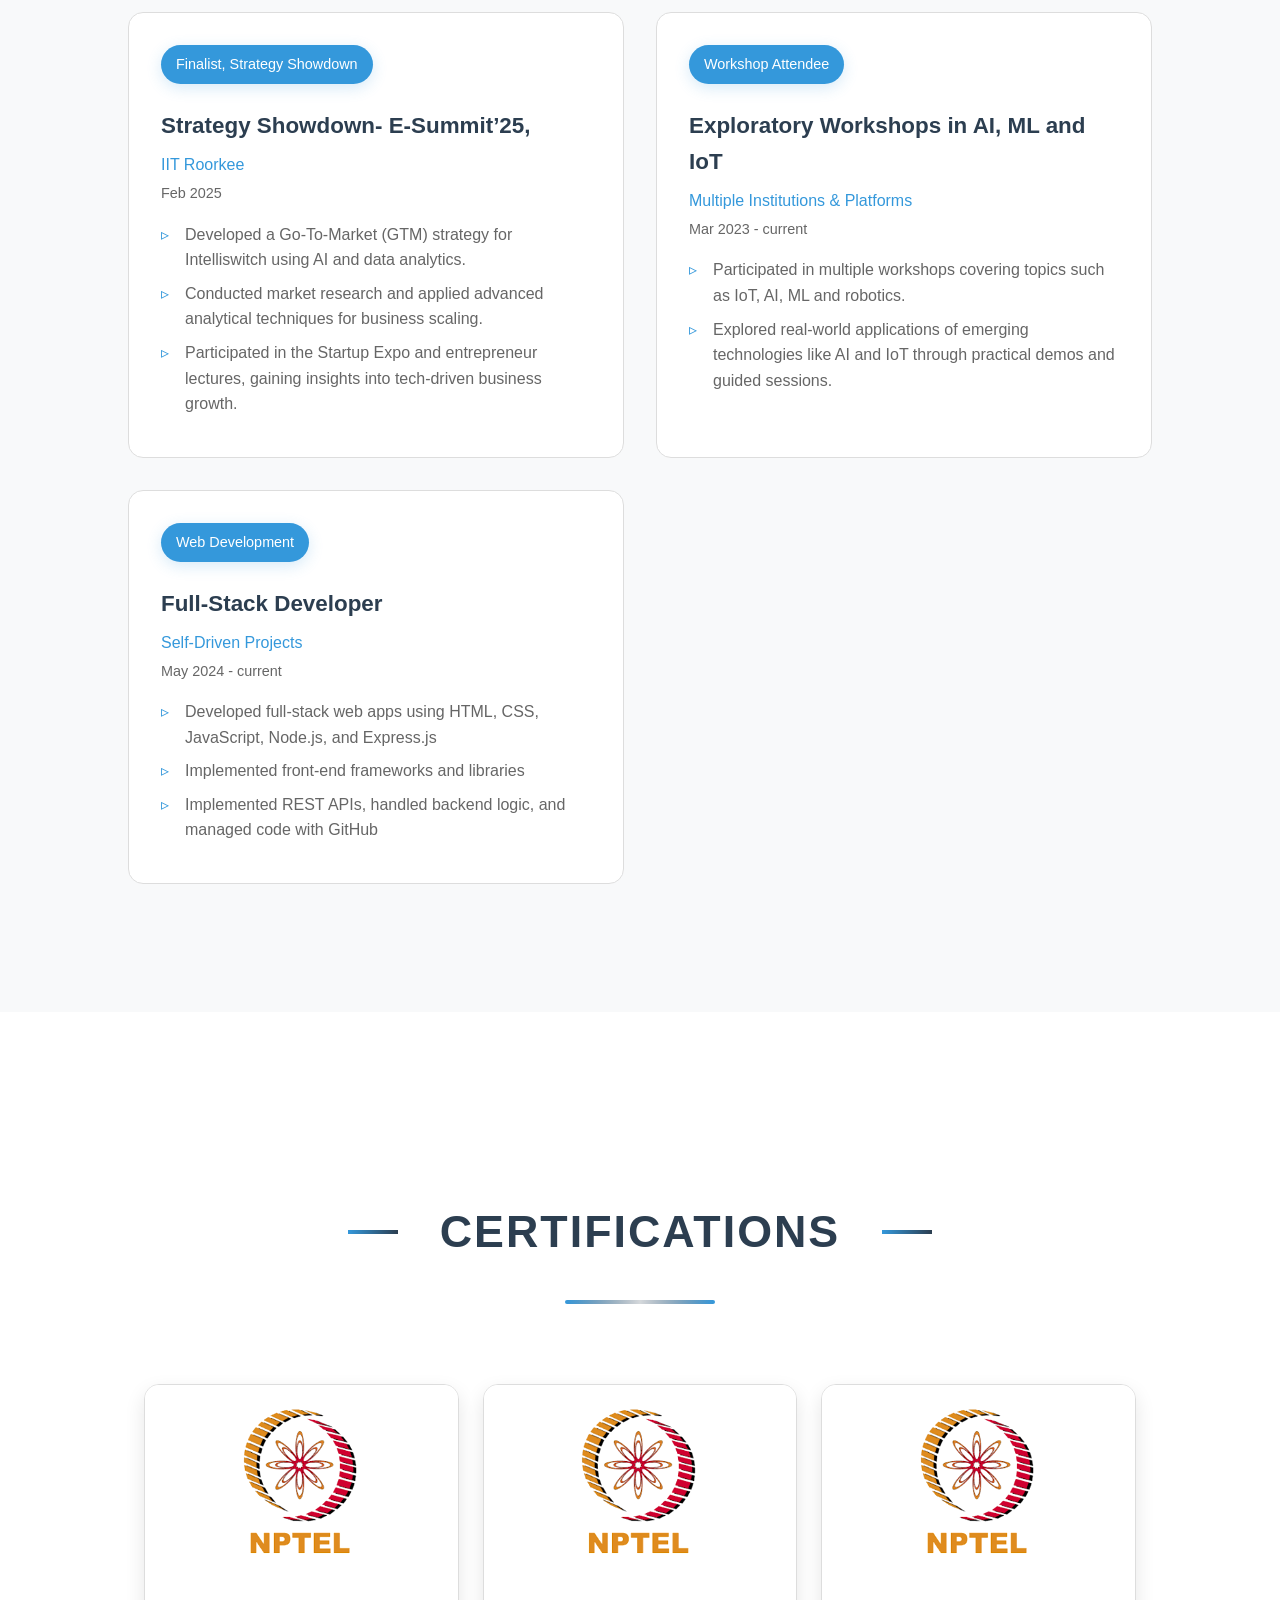
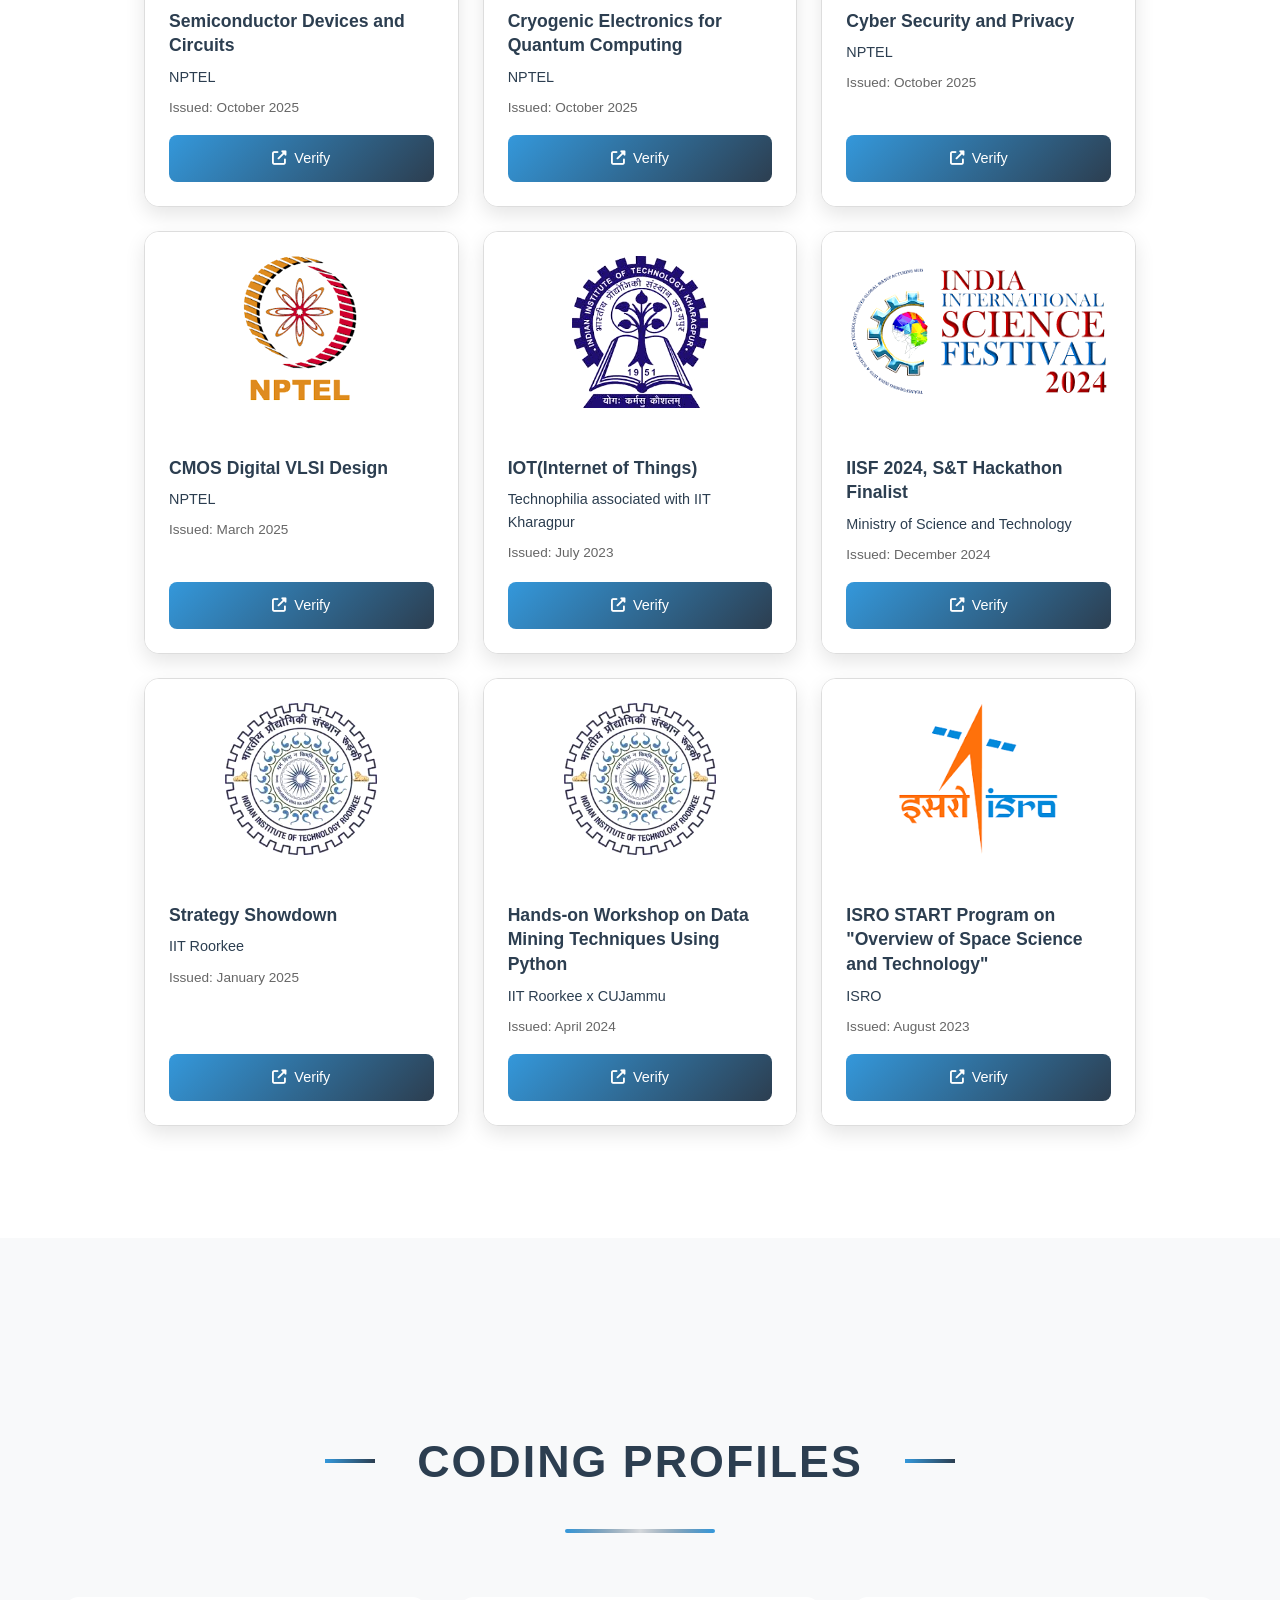
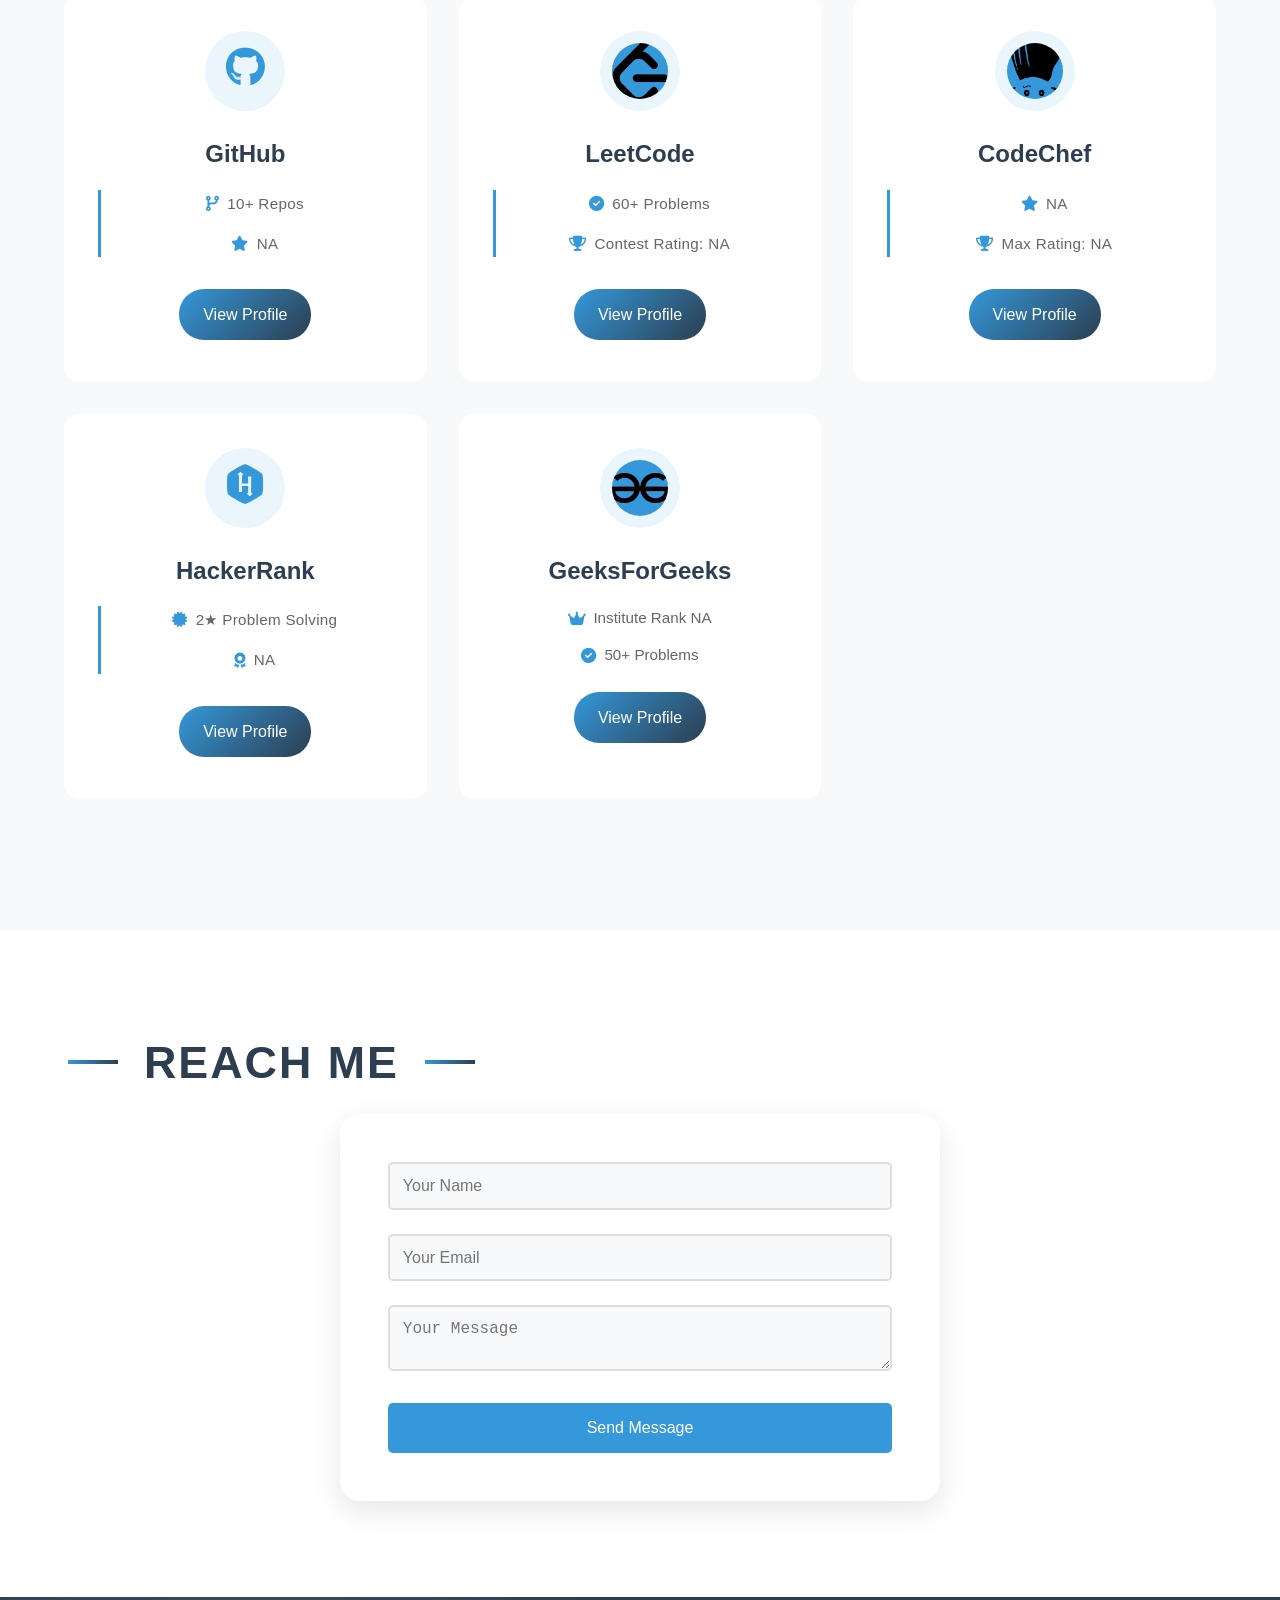
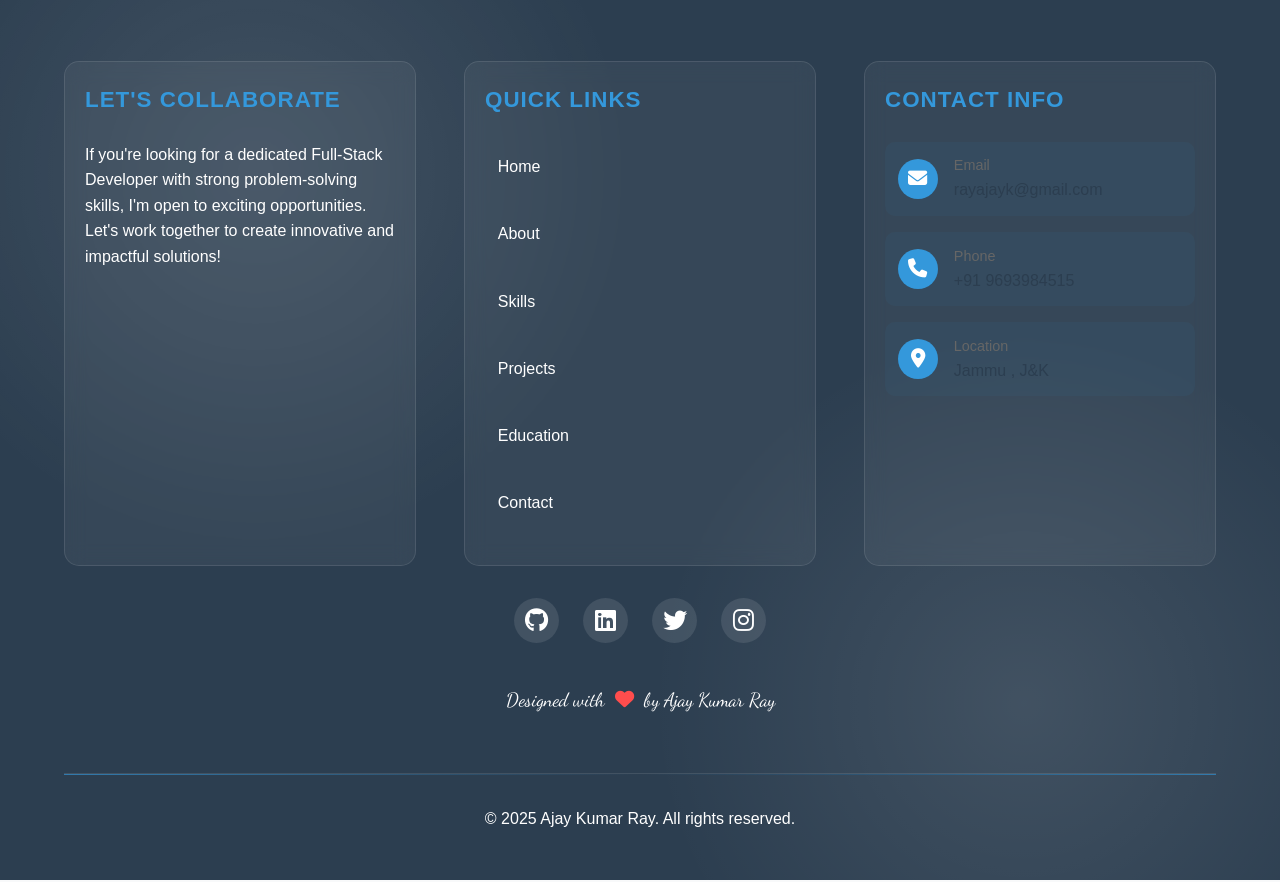
==== commit 63d27c58: "init" ====
--- a/index.html
+++ b/index.html
@@ -523,7 +523,7 @@
                     <p class="education-year">2022 - 2026</p>
                     <p class="education-grade">CGPA : 8.96/10</p>
                     <p class="education-description">Electronics and Communication Engineering</p>
-                    <a href="/Assets/B.Tech.pdf" class="view-marksheet-link" target="_blank">
+                    <a href="Assets/B.Tech_upto(6th).pdf" class="view-marksheet-link" target="_blank">
                         <i class="fas fa-file-alt"></i> View 
                     </a>
                 </div>
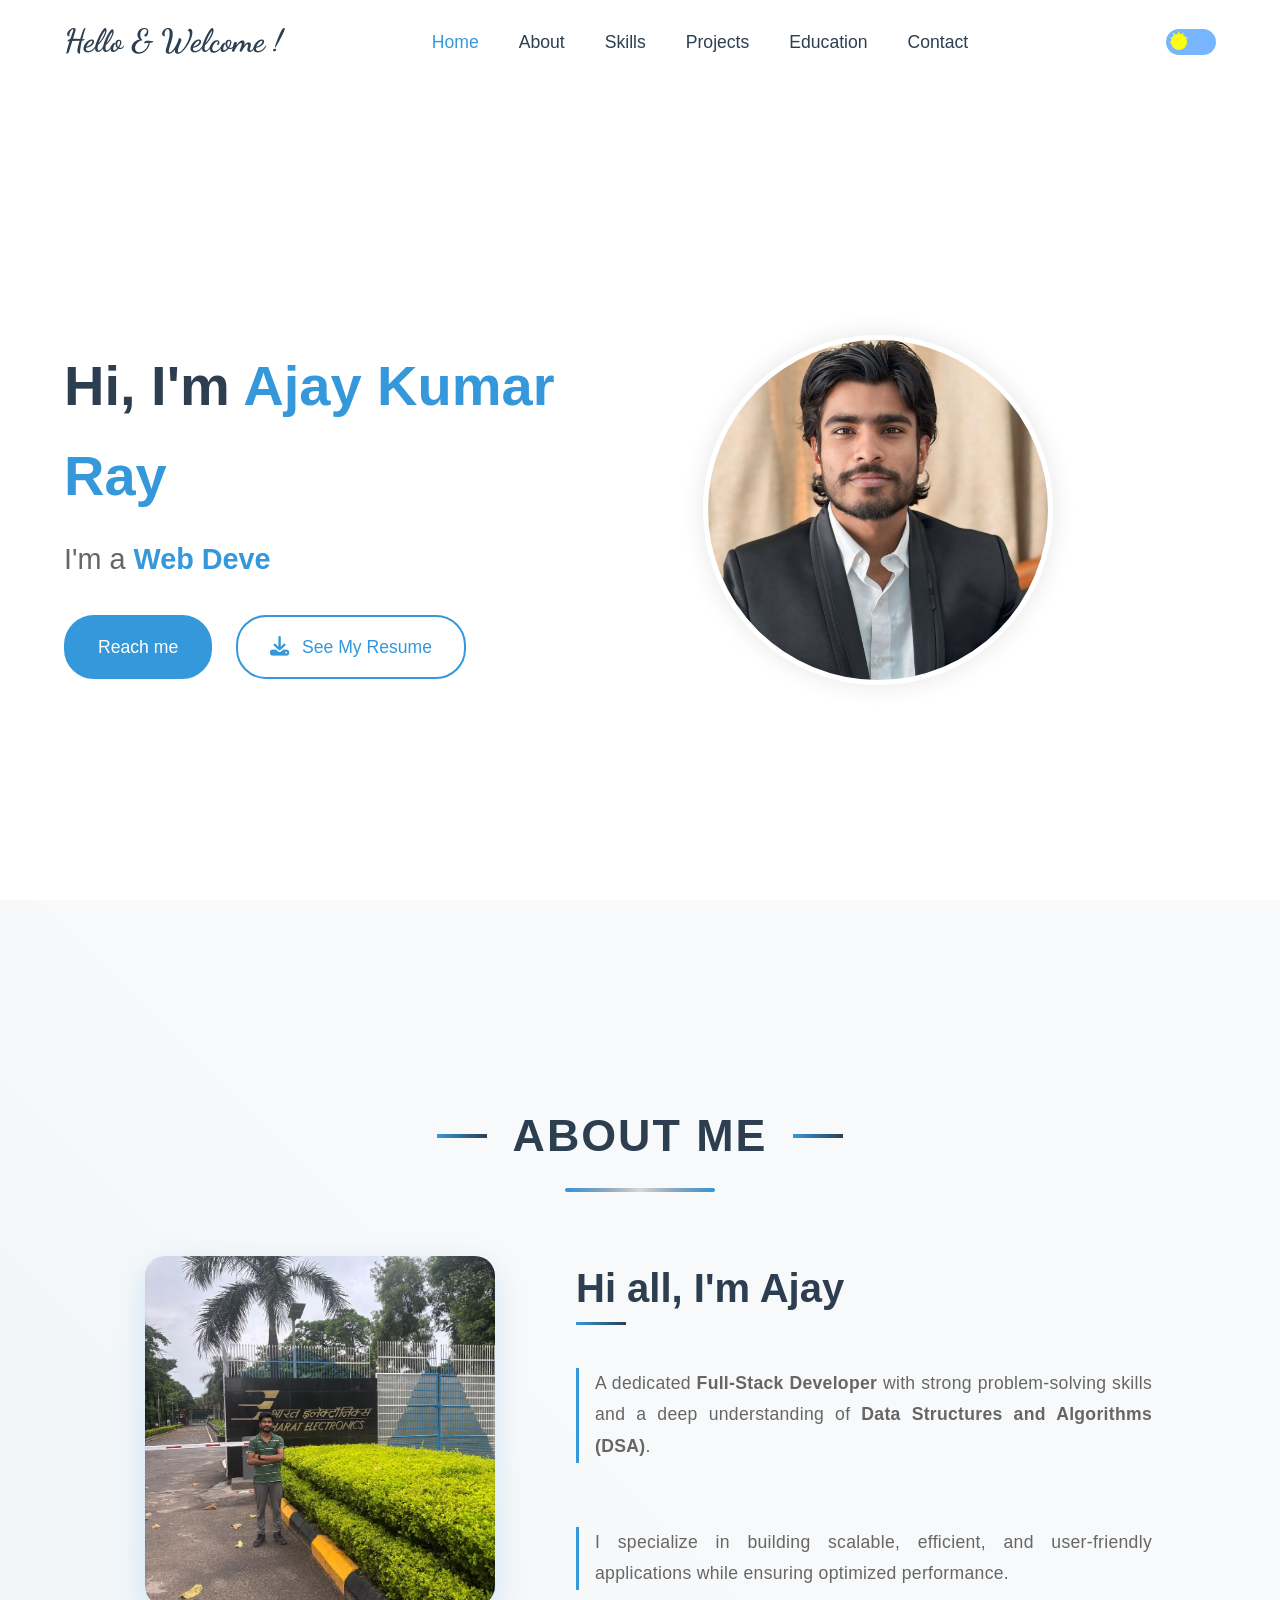
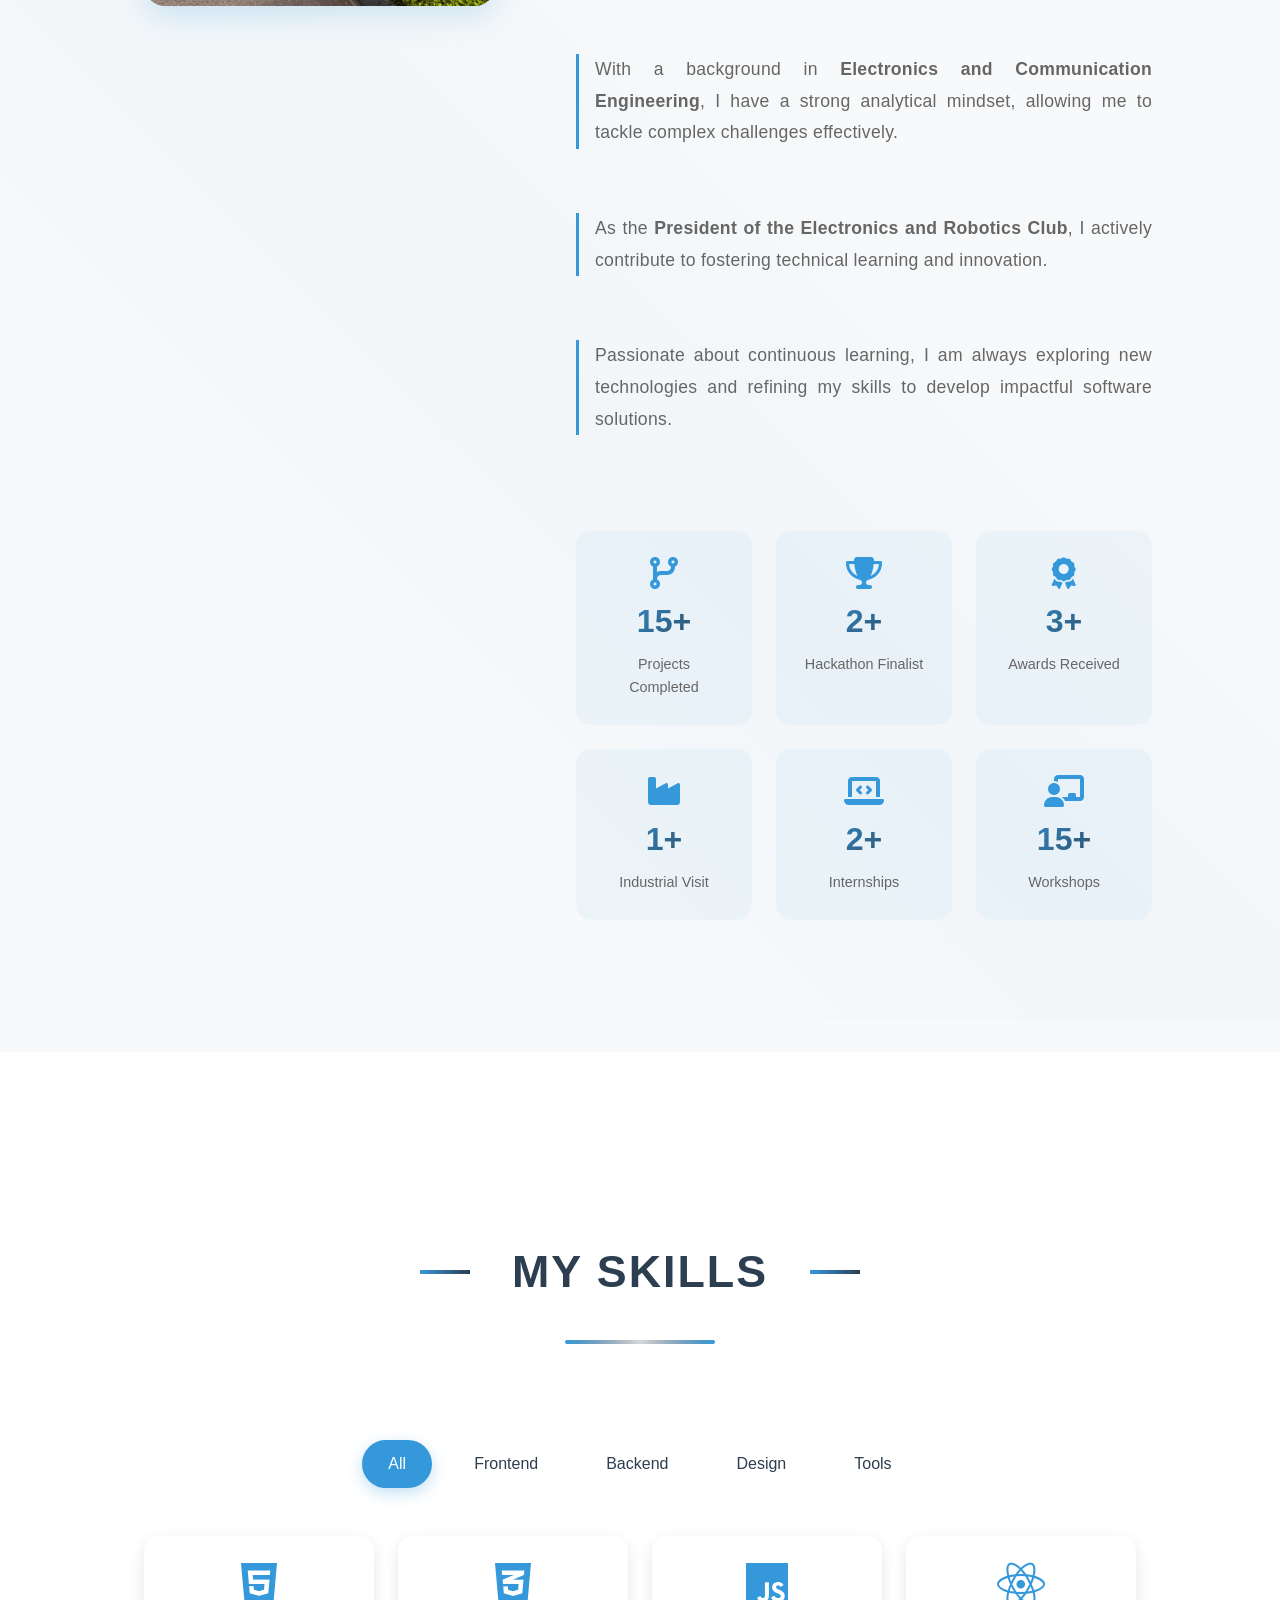
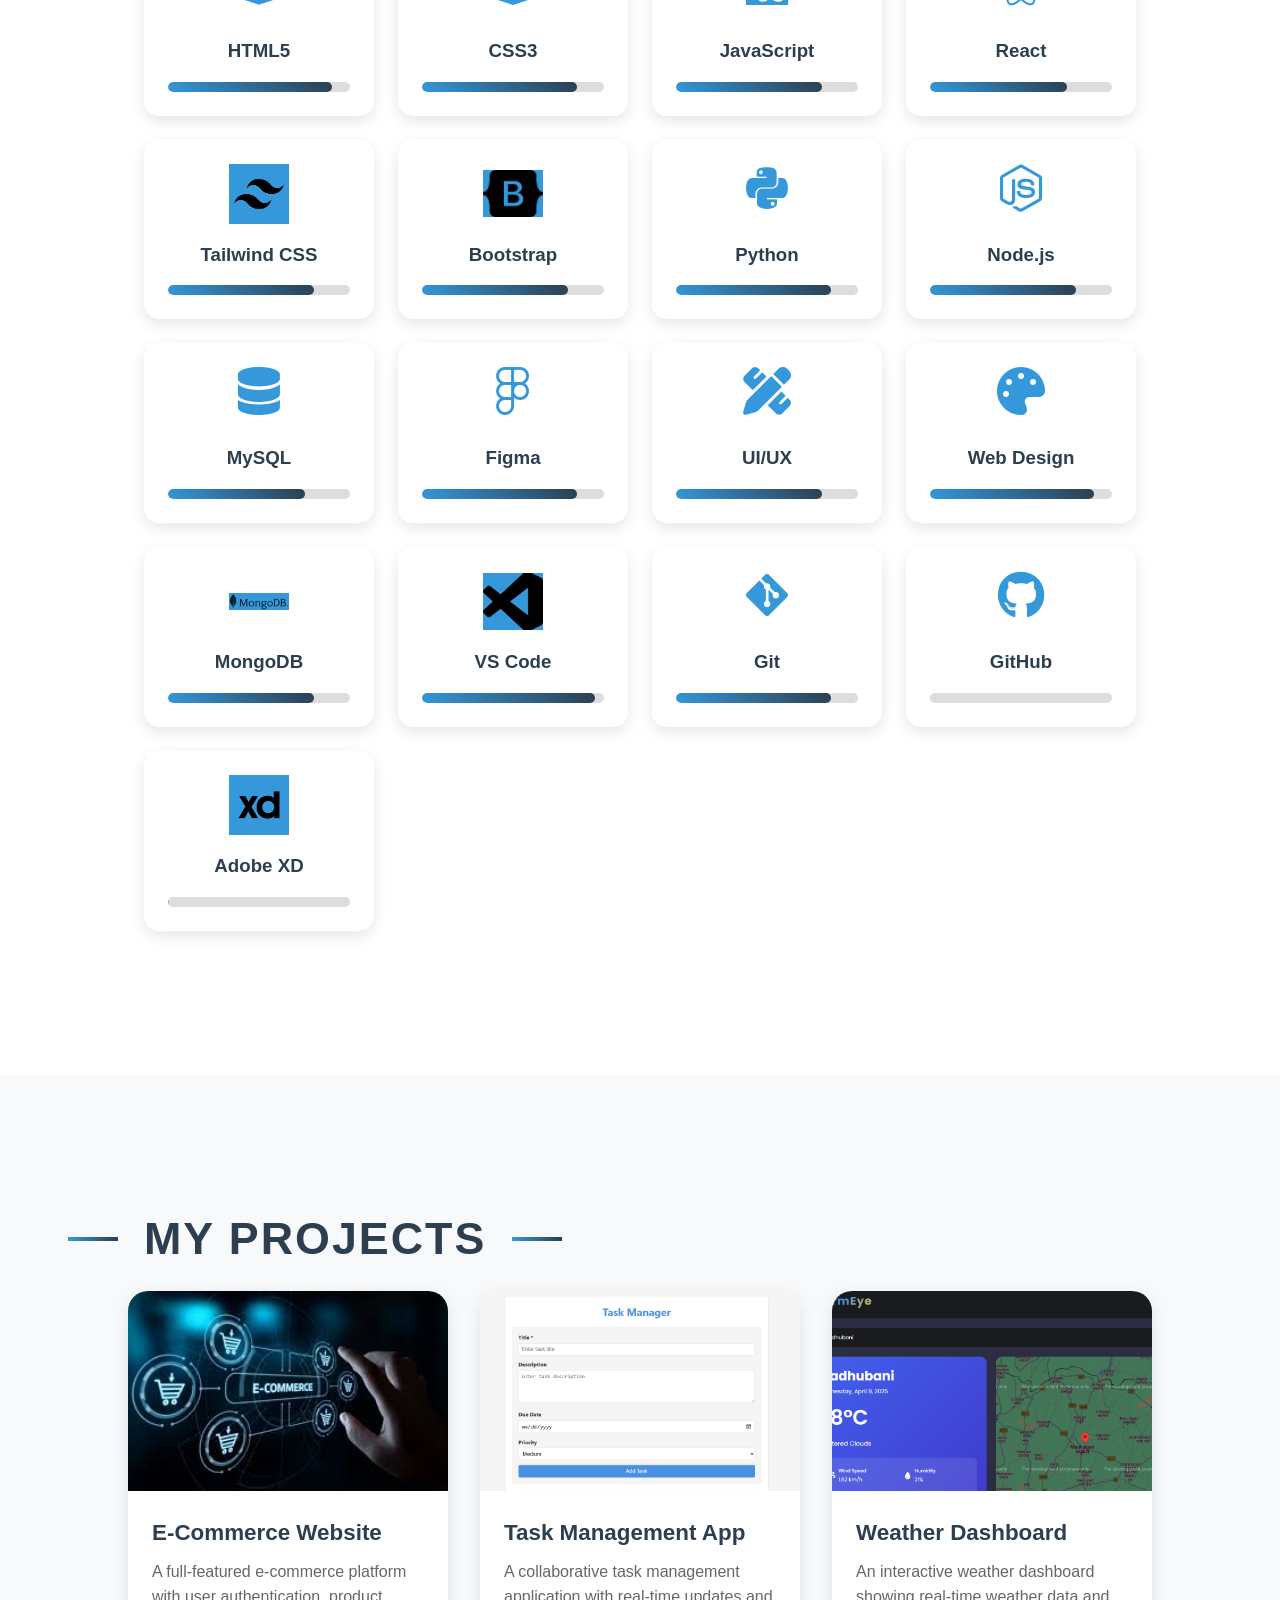
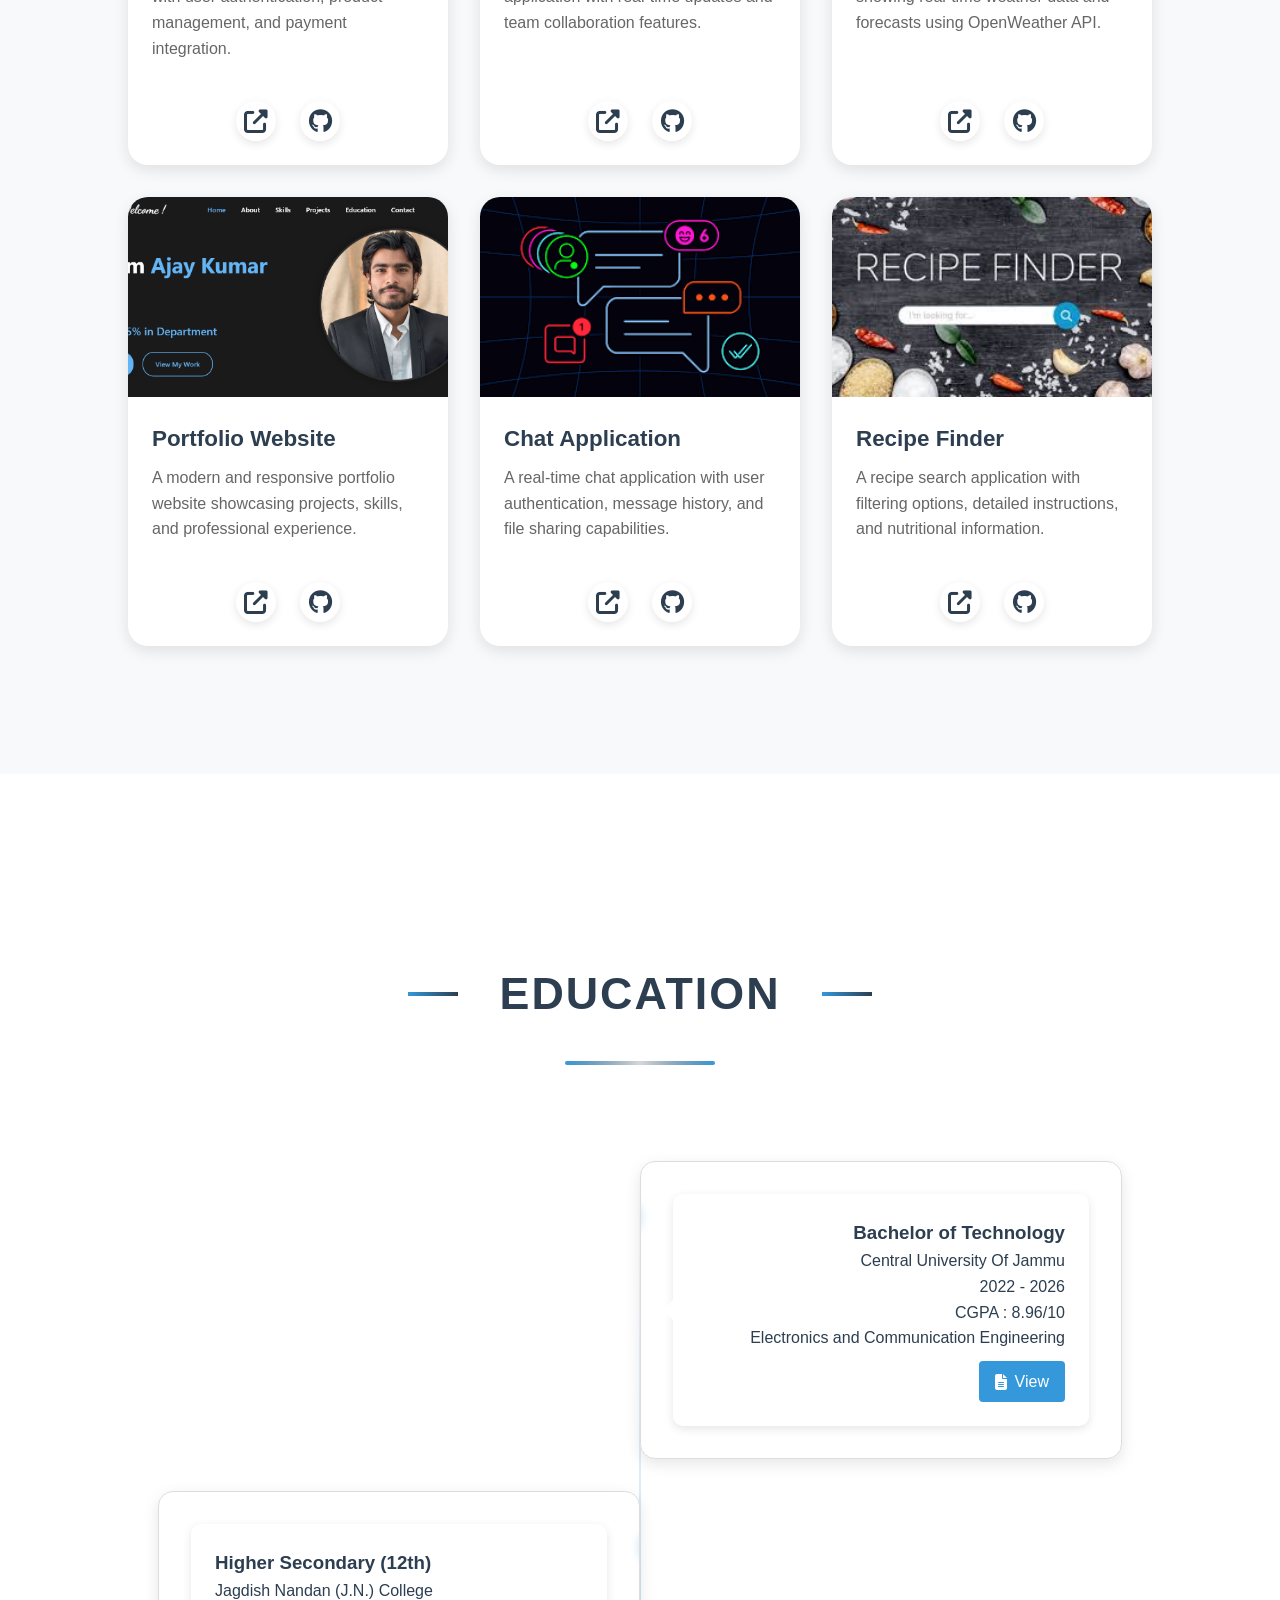
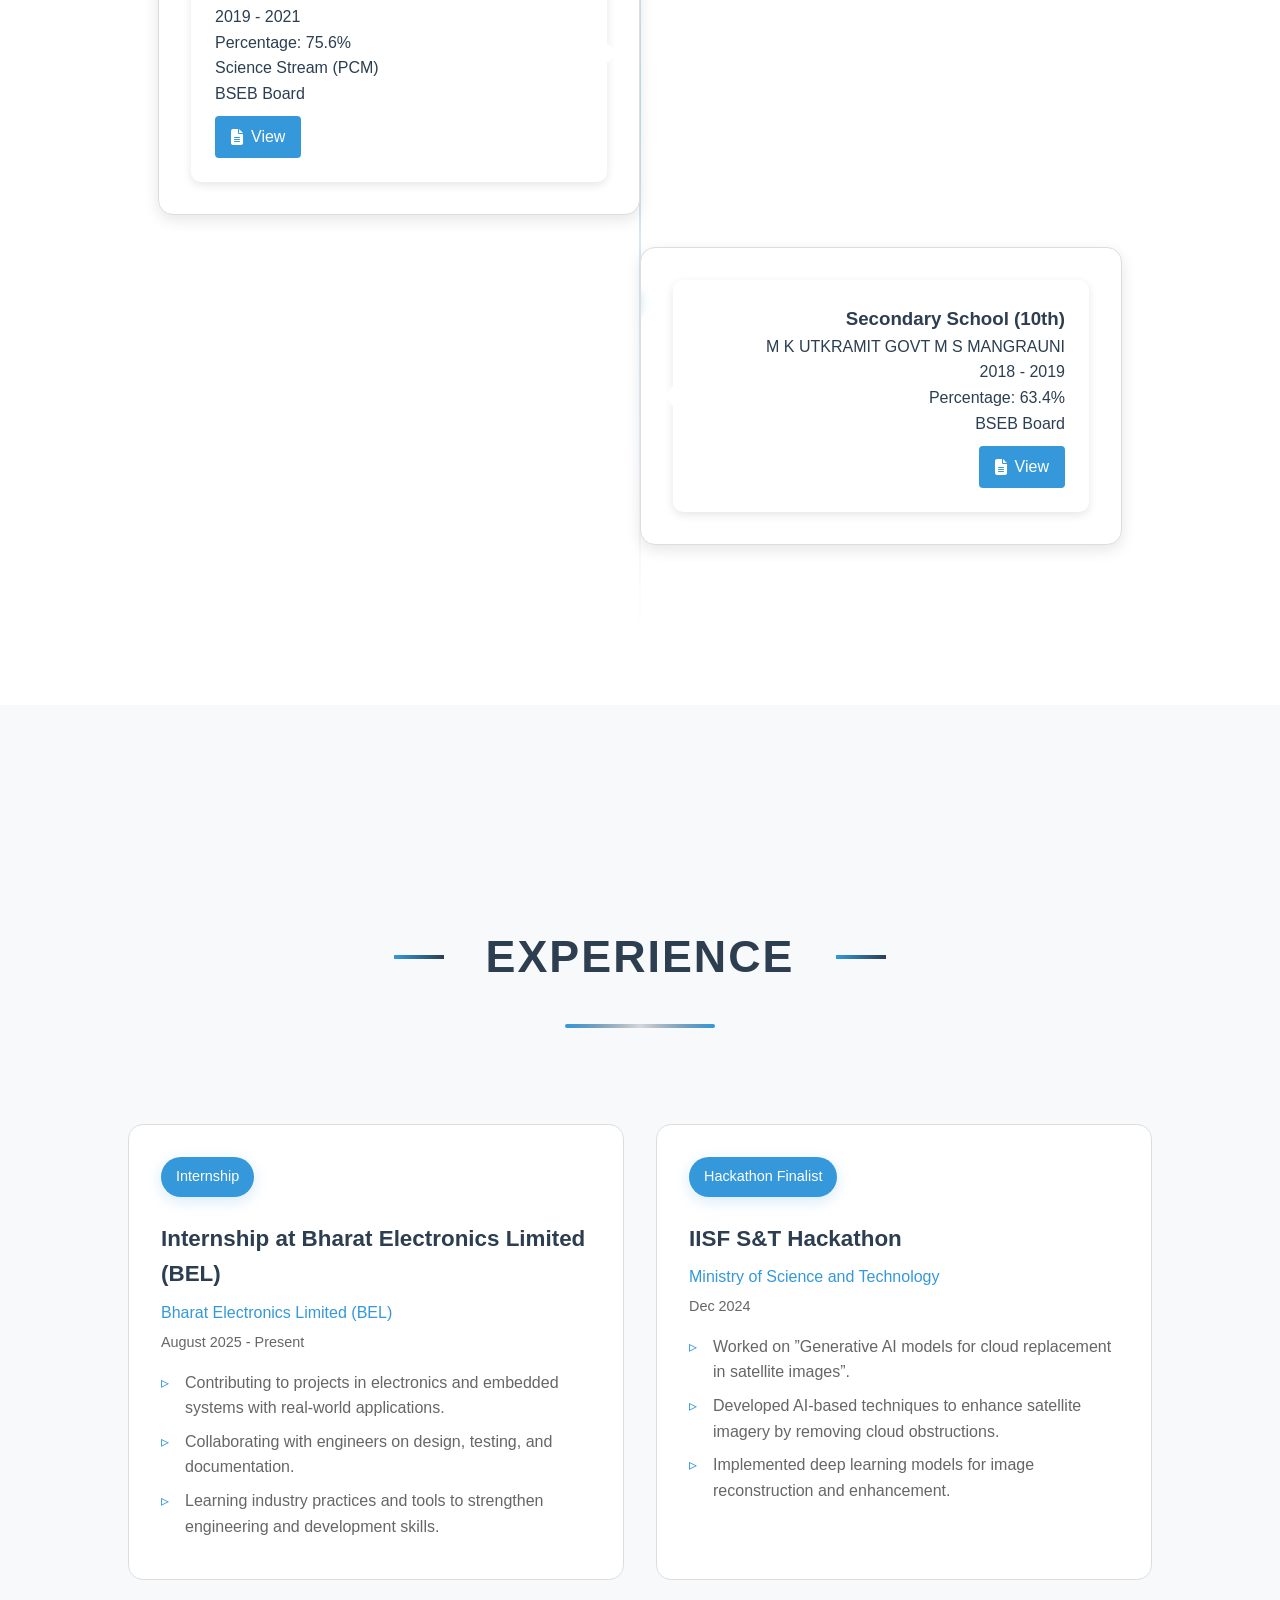
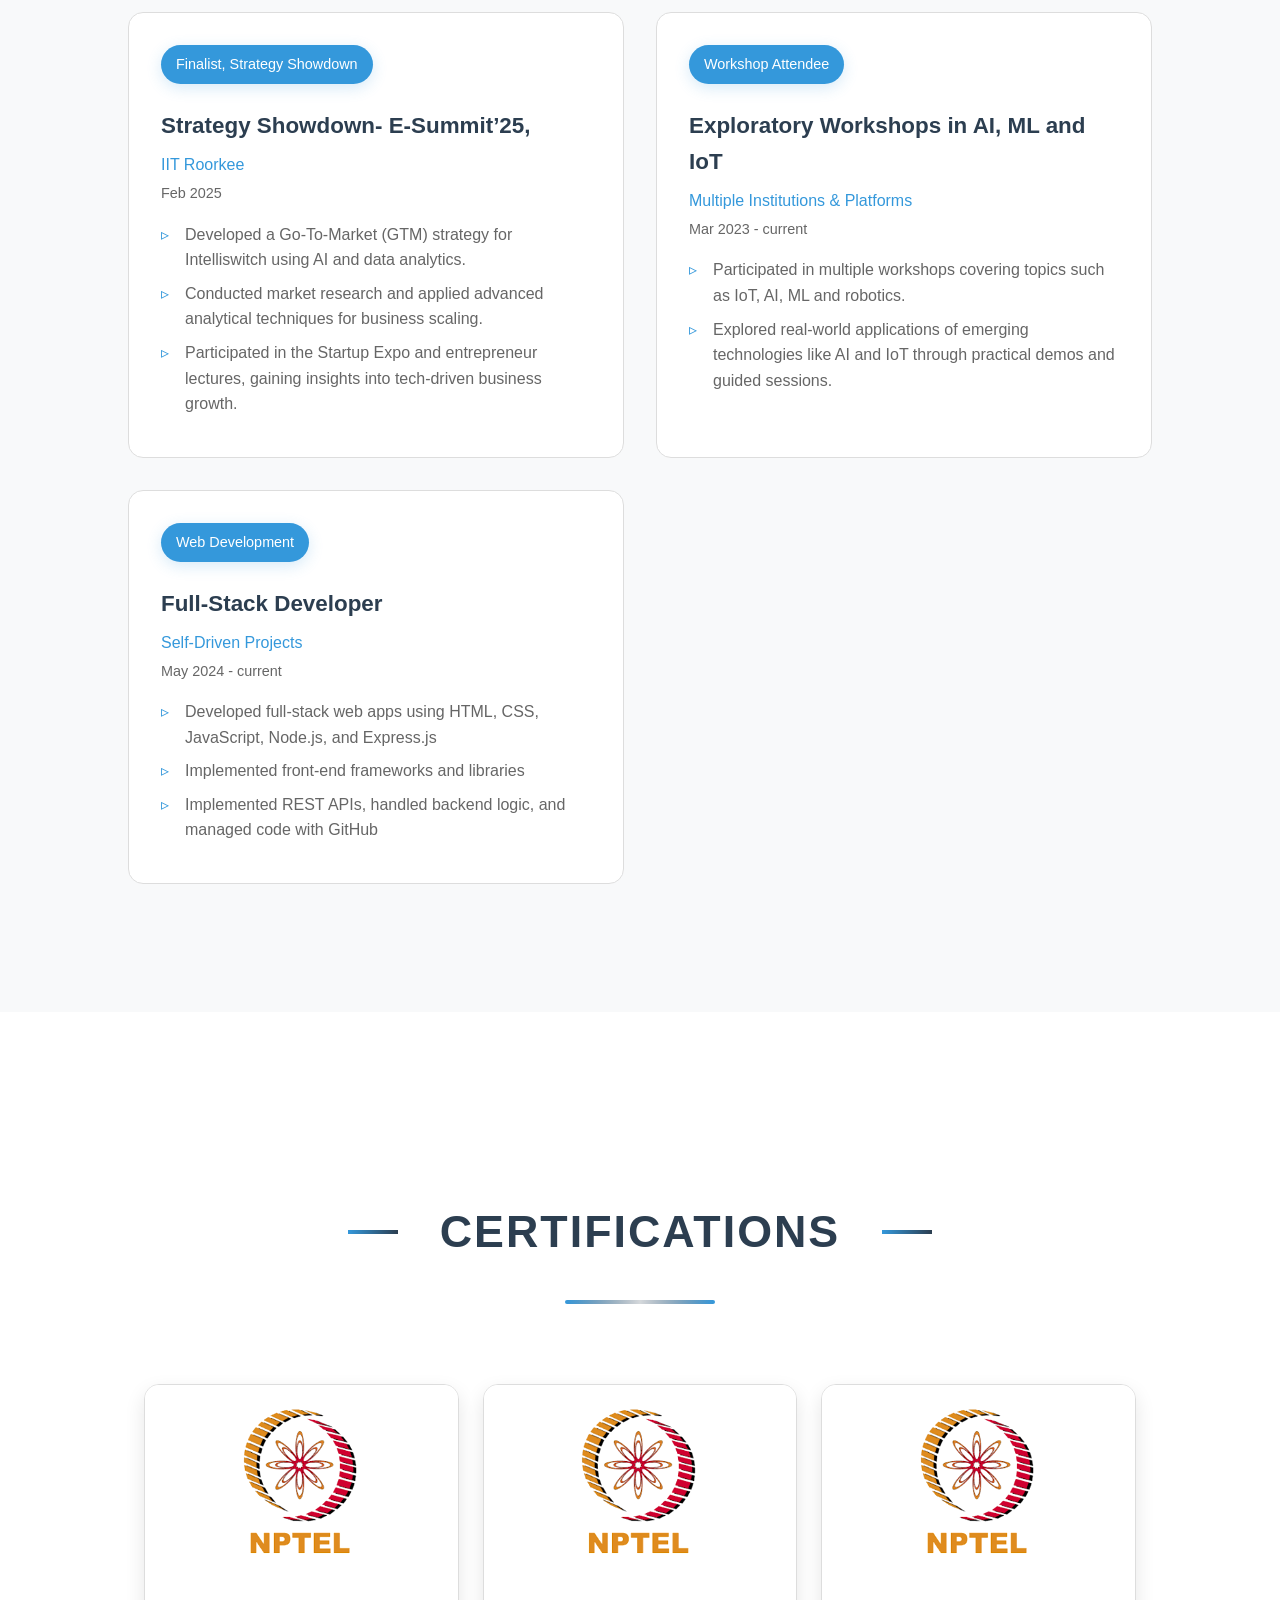
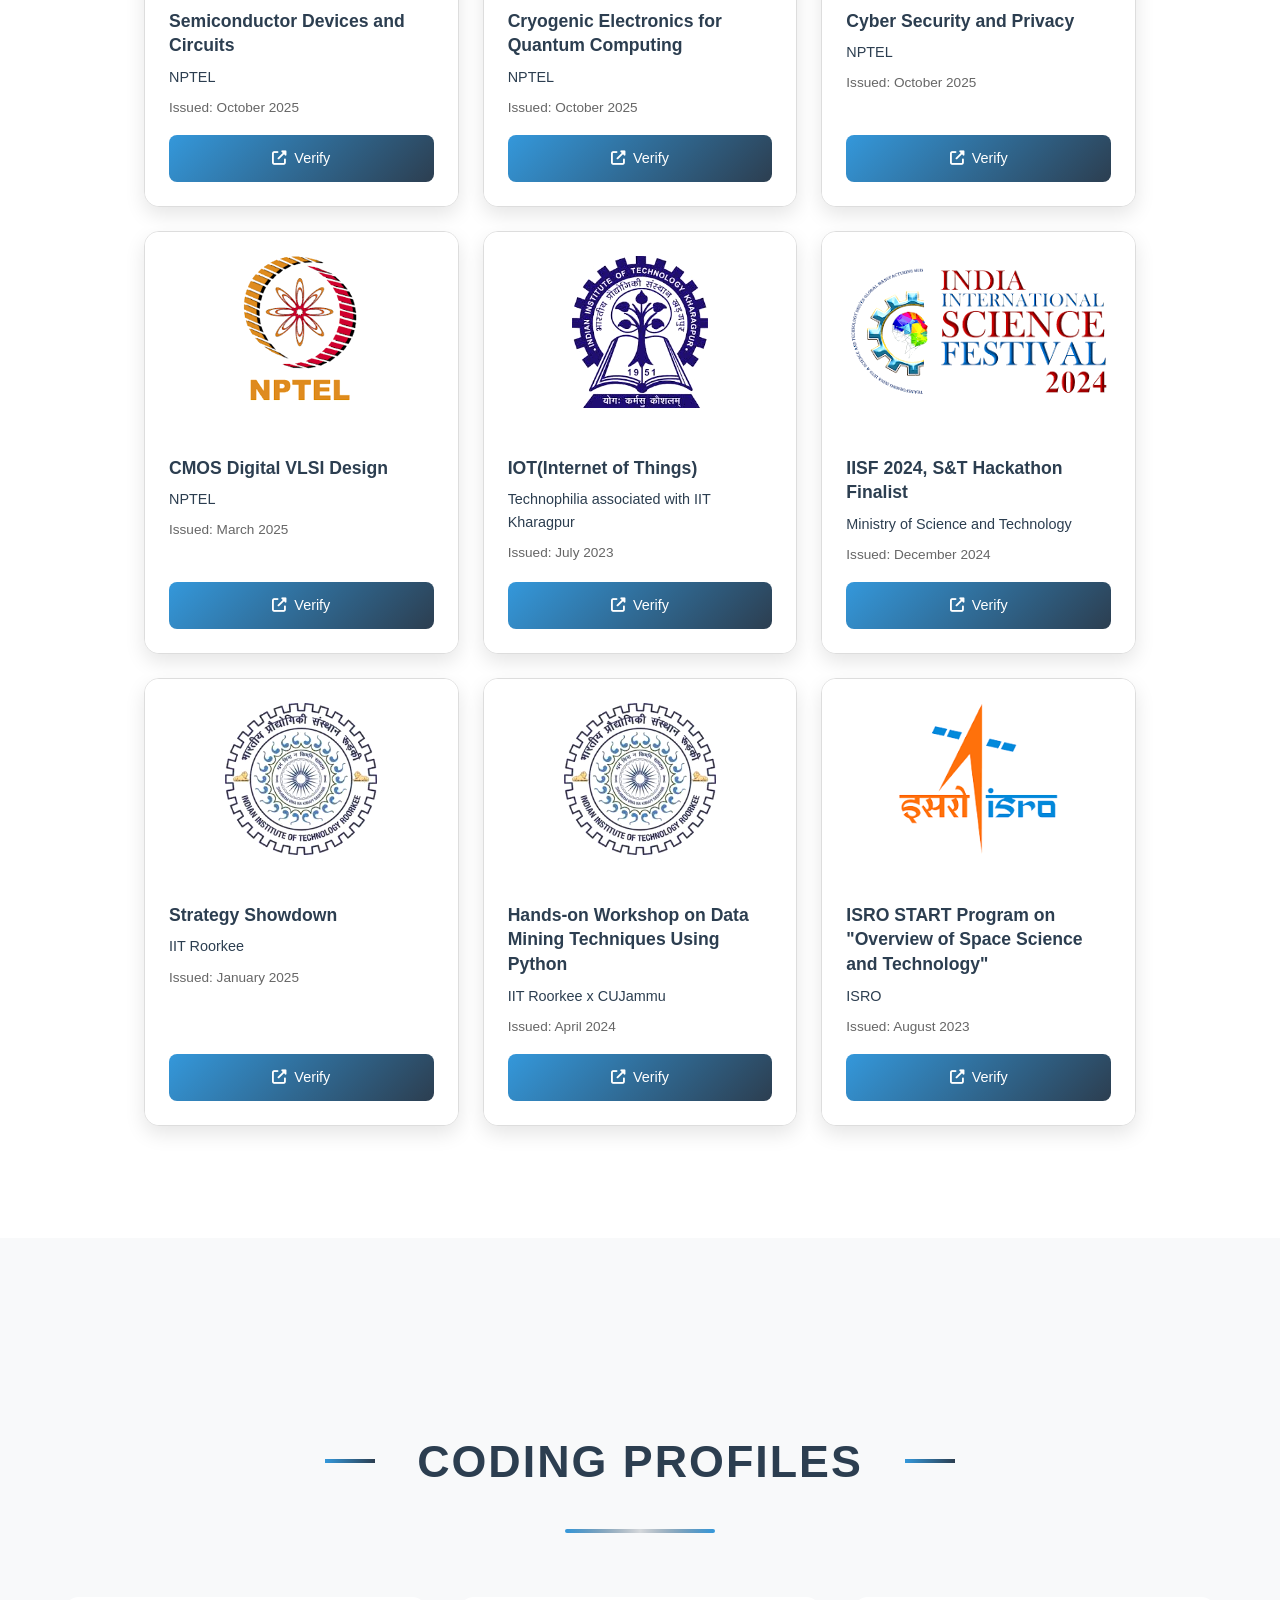
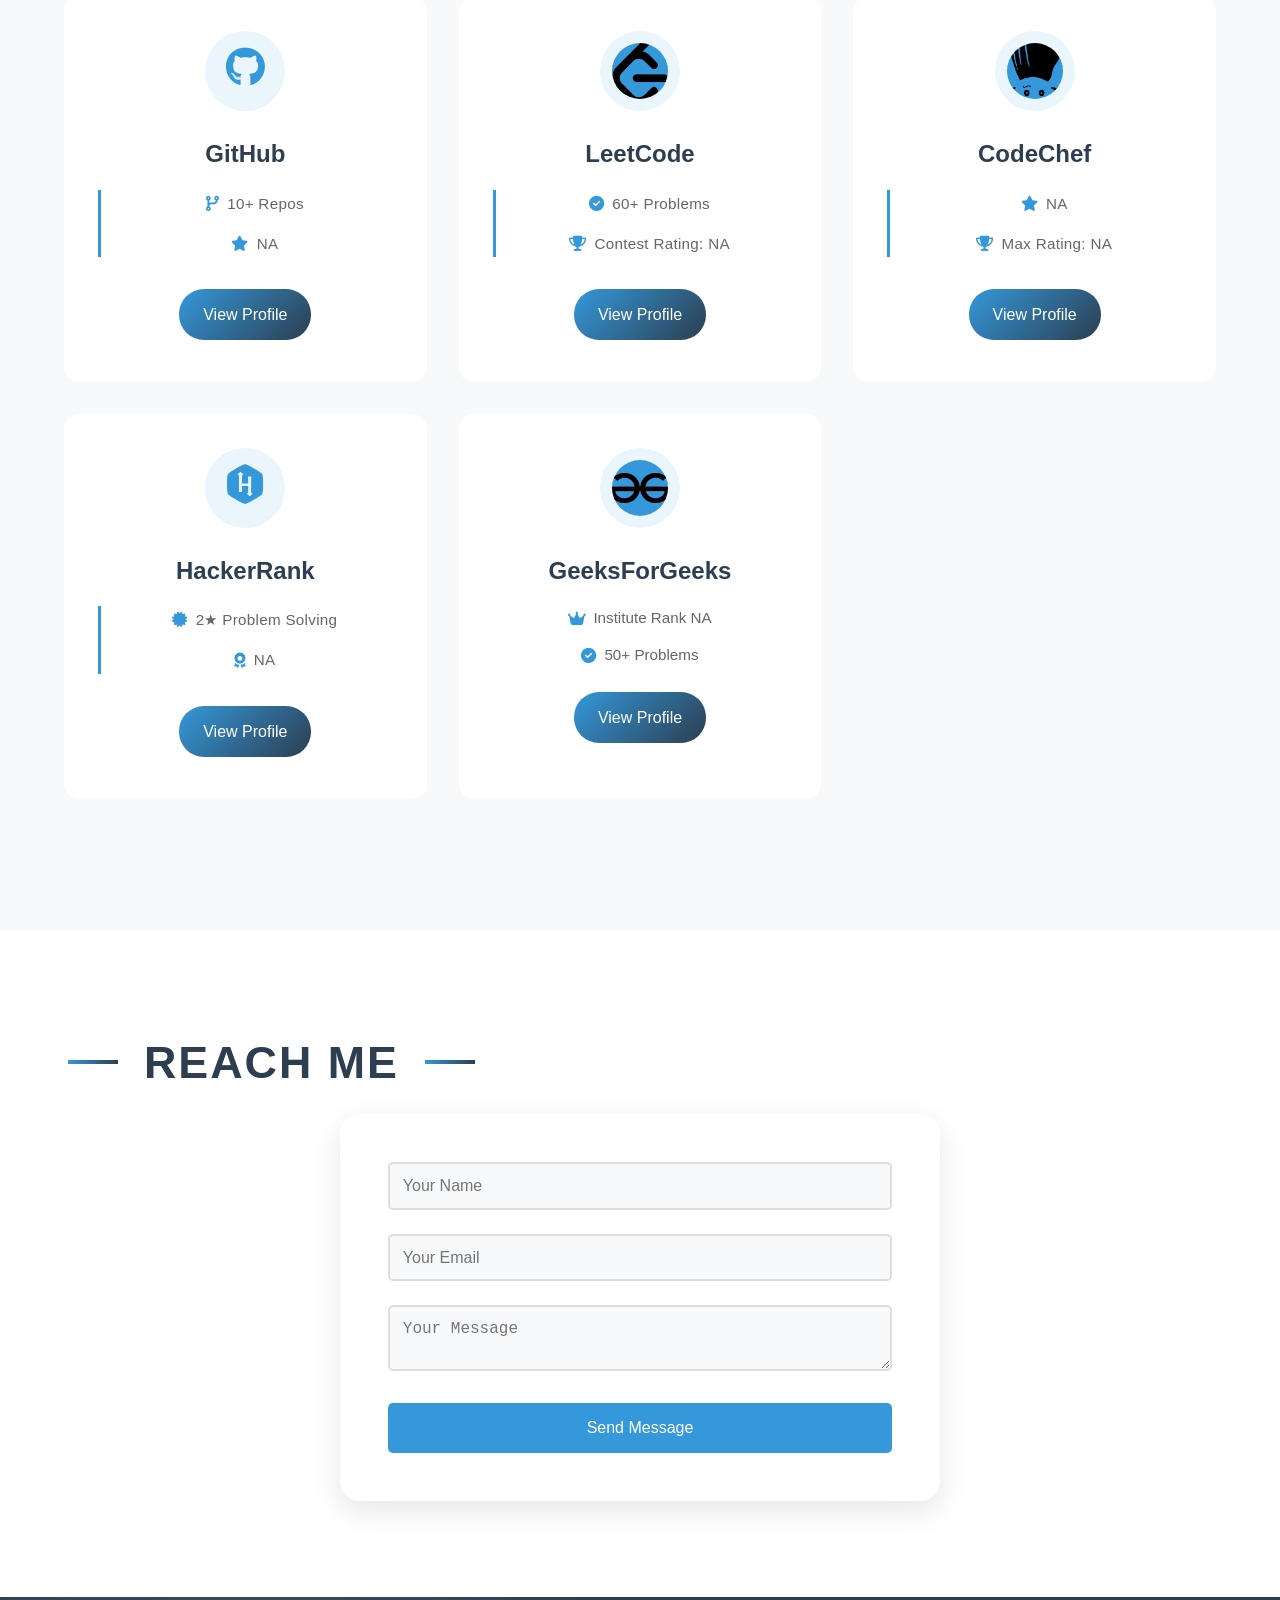
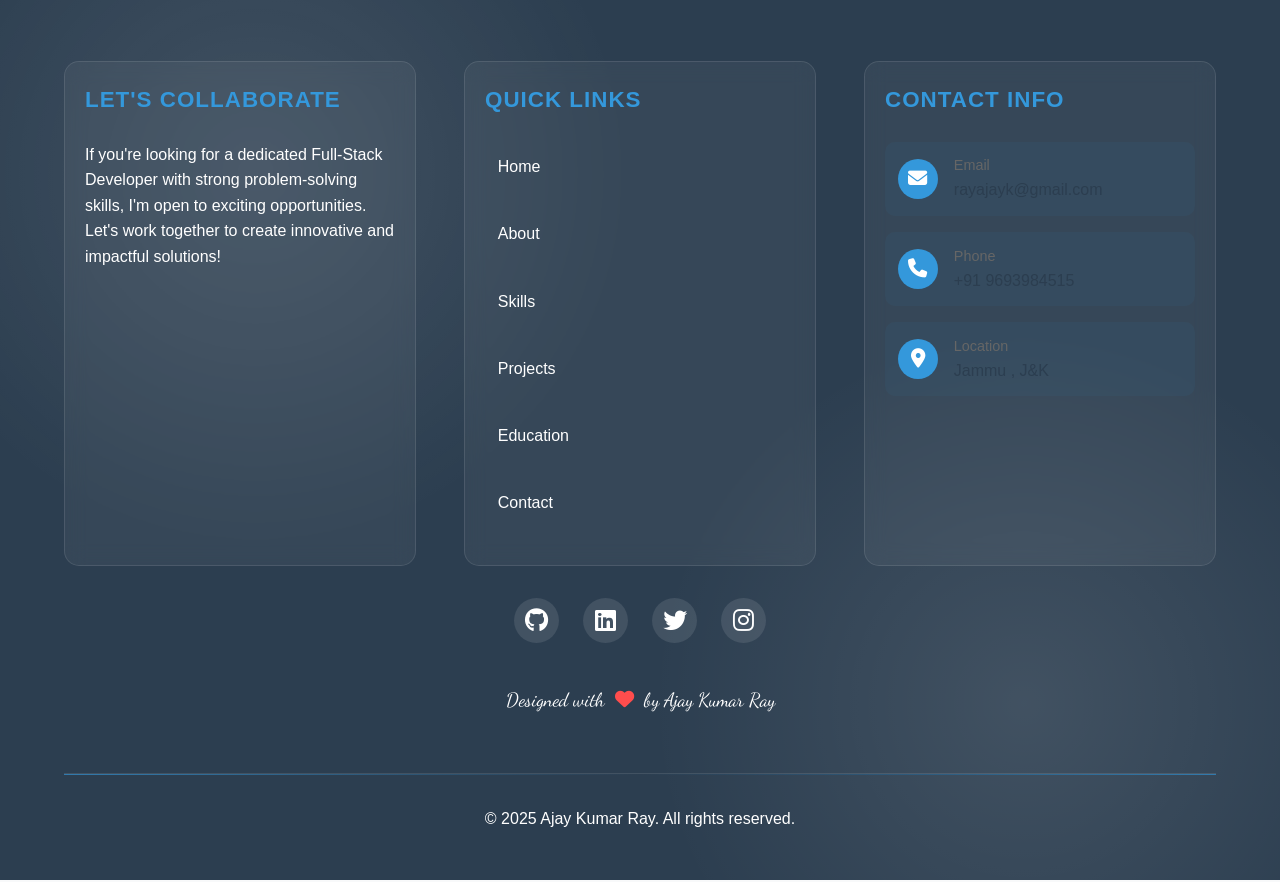
==== commit 7971eb30: "init" ====
--- a/index.html
+++ b/index.html
@@ -59,7 +59,7 @@
                 <p class="typing-text">I'm a <span class="typed-text"></span></p>
                 <div class="hero-buttons">
                     <a href="#contact" class="cta-button primary">Reach me</a>
-                    <a href="/Assets/Ajay_Ray.pdf" class="cta-button secondary" download>
+                    <a href="/Assets/Ajay_CV.pdf" class="cta-button secondary" download>
                         <i class="fas fa-download"></i> See My Resume
                     </a>
                 </div>
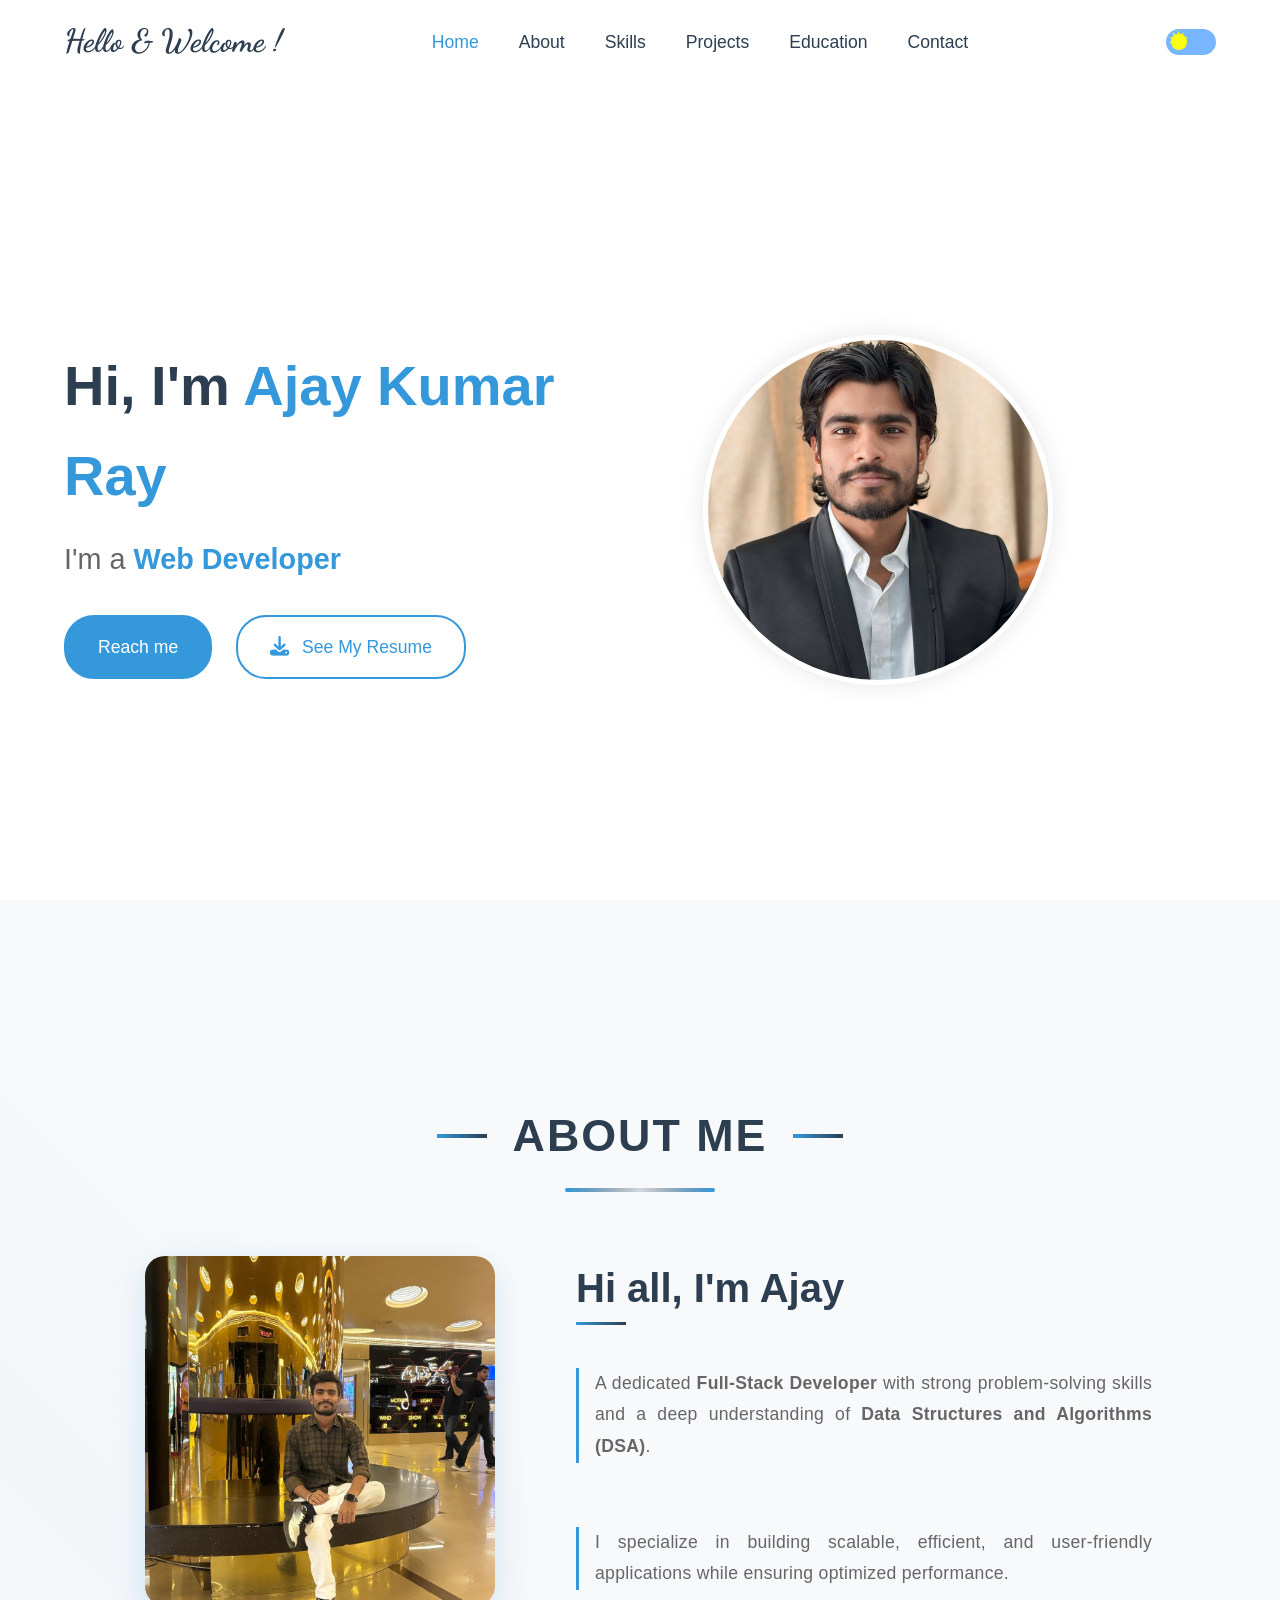
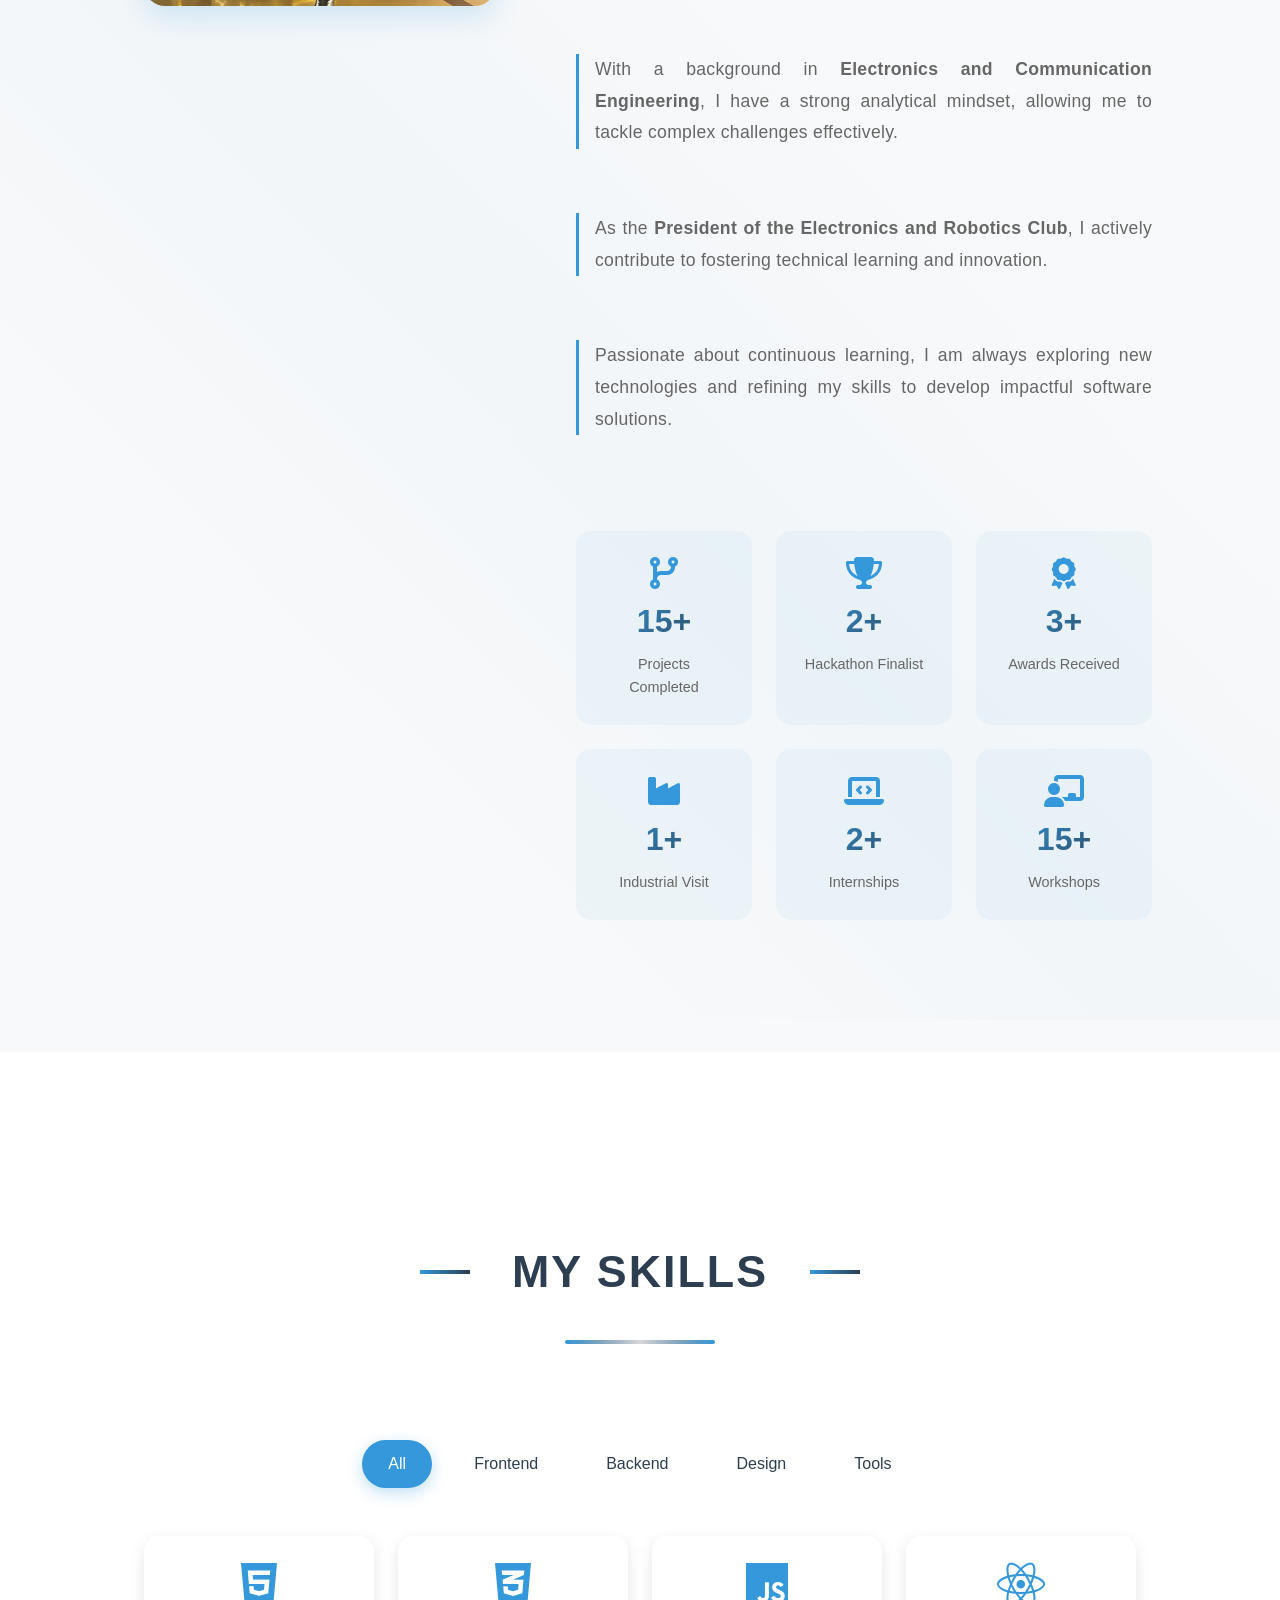
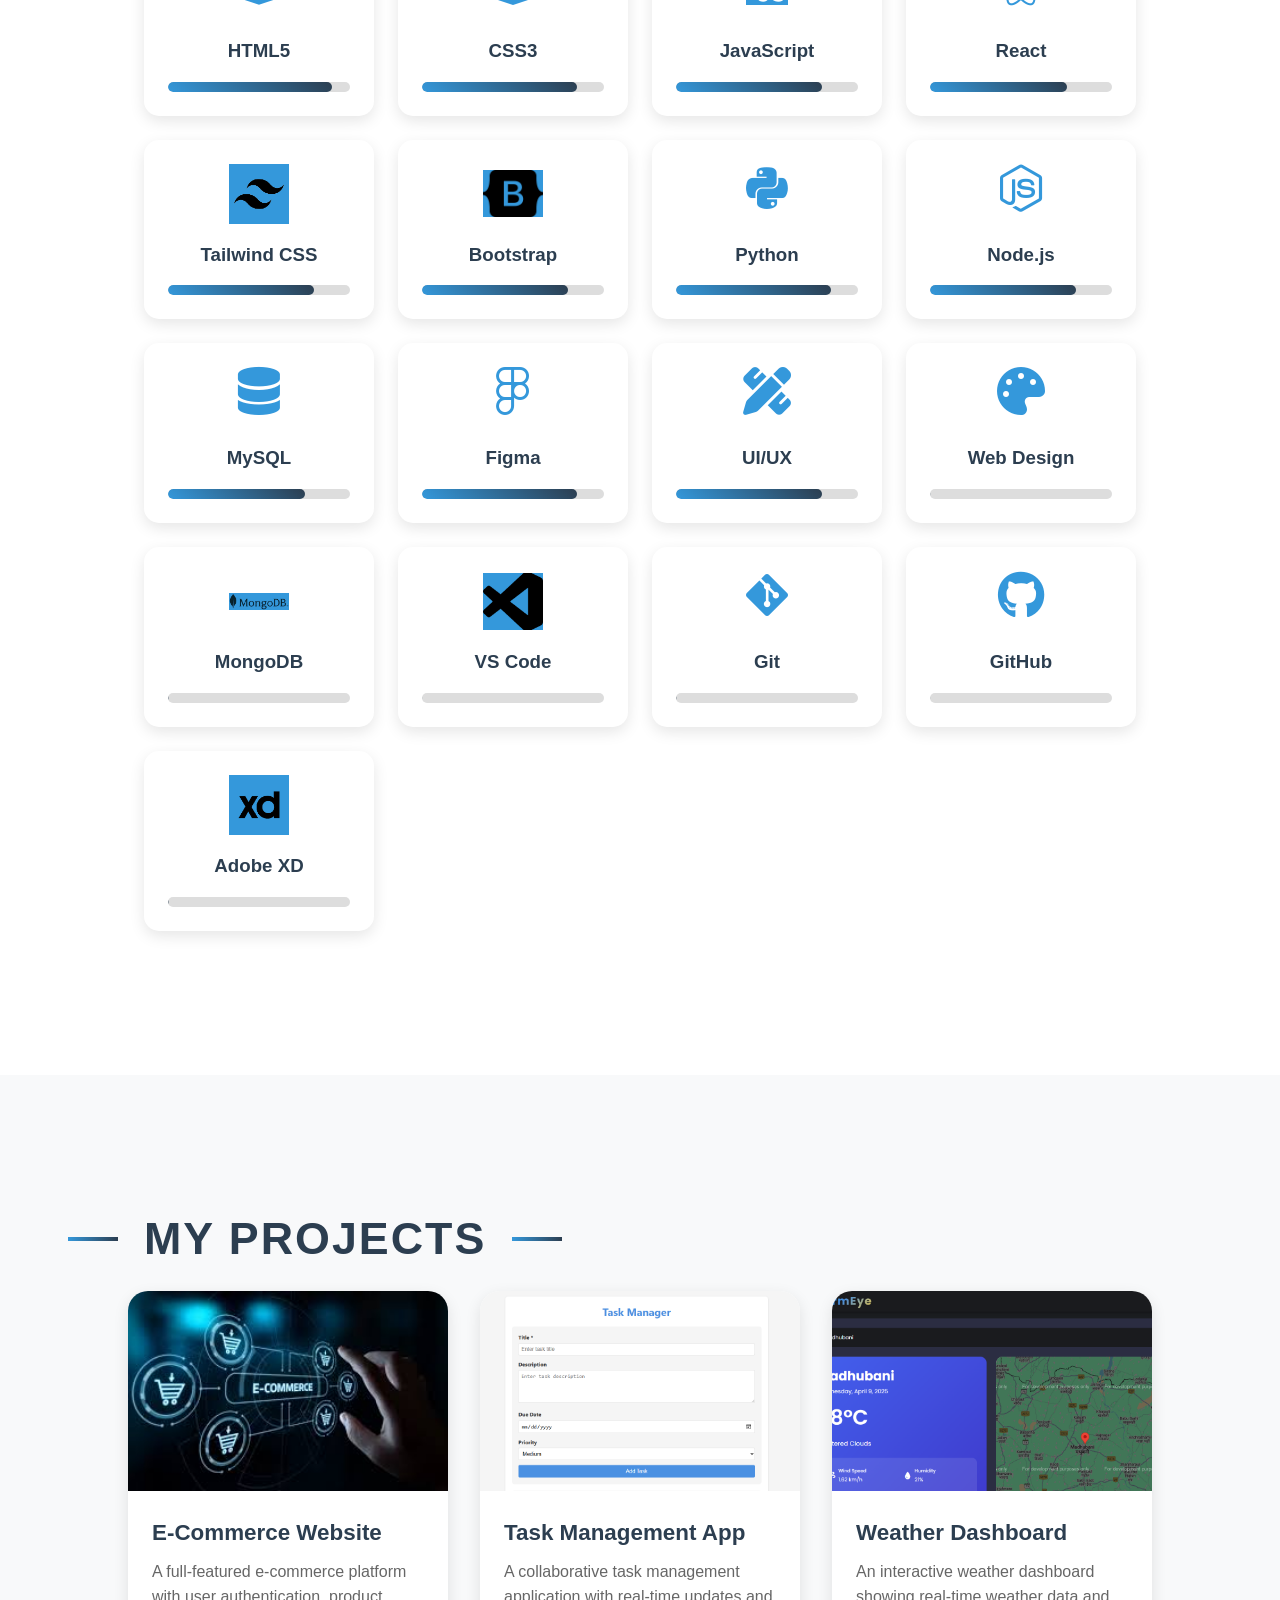
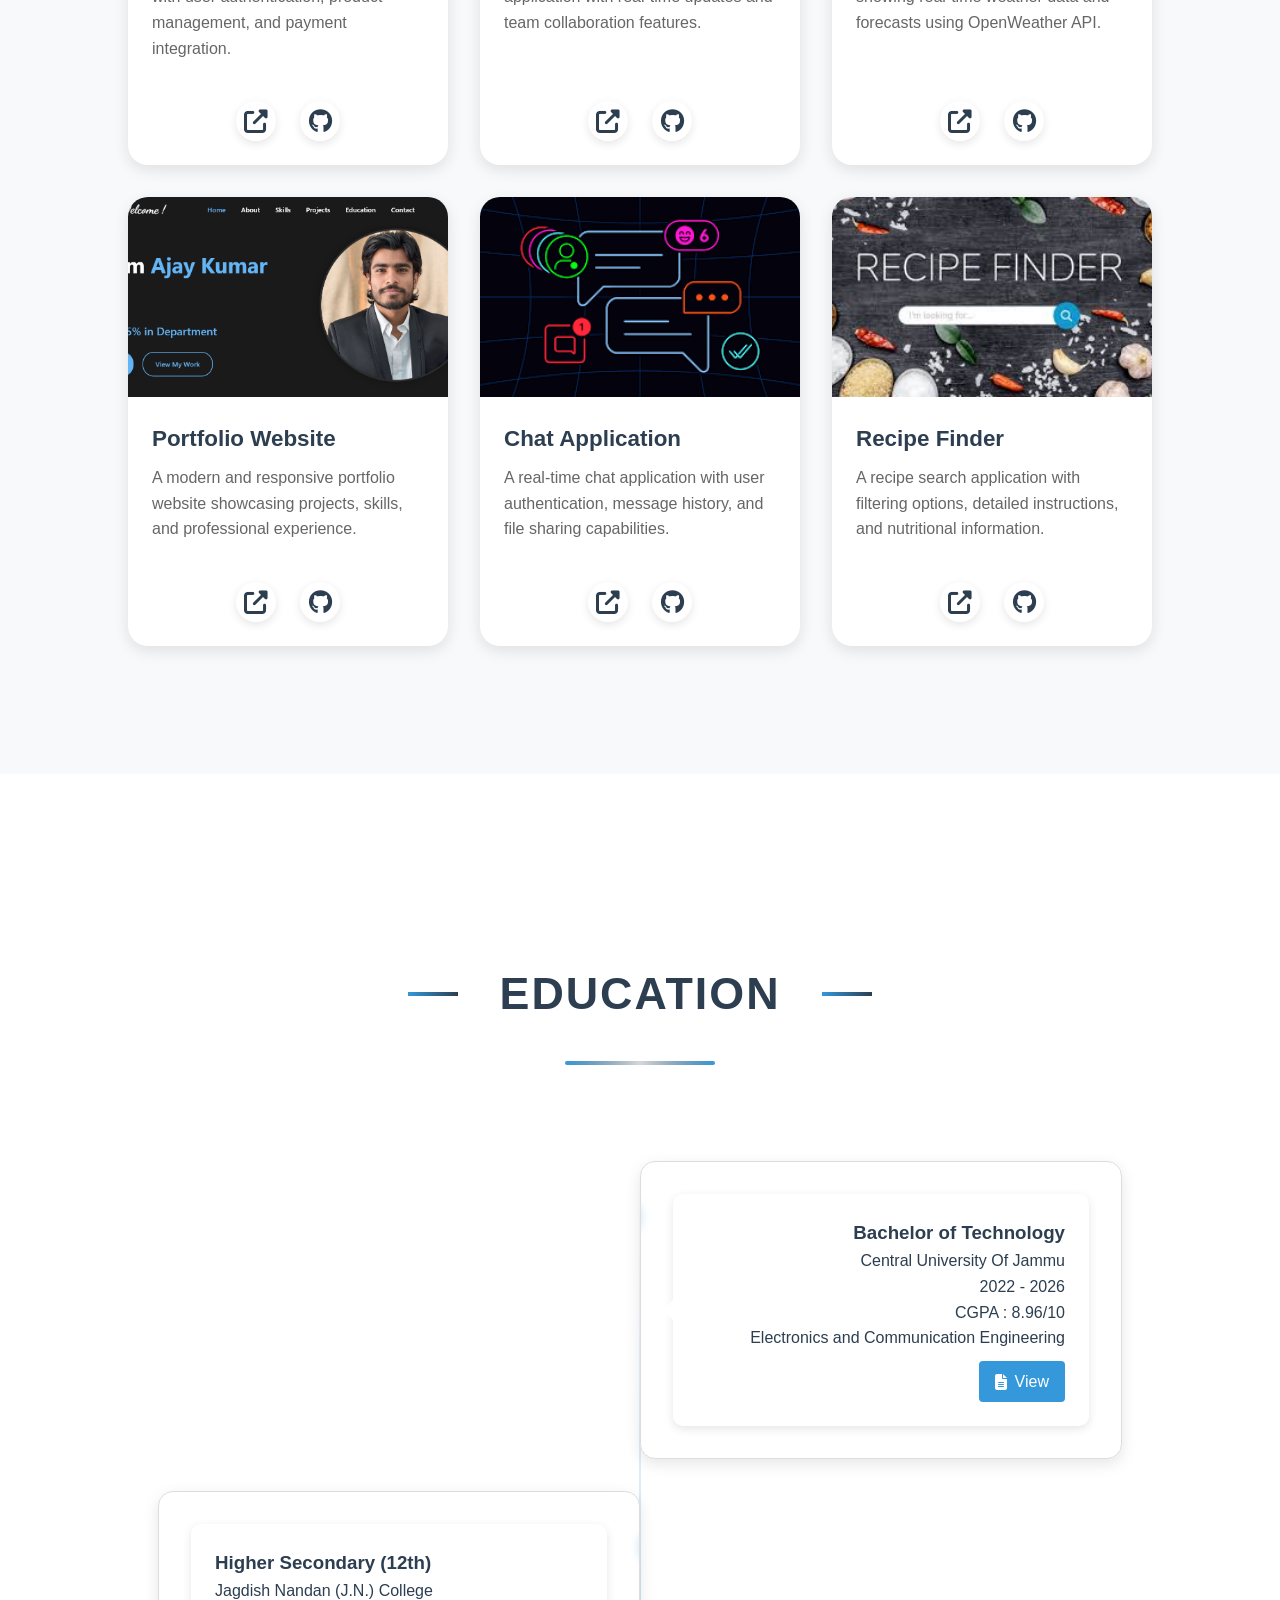
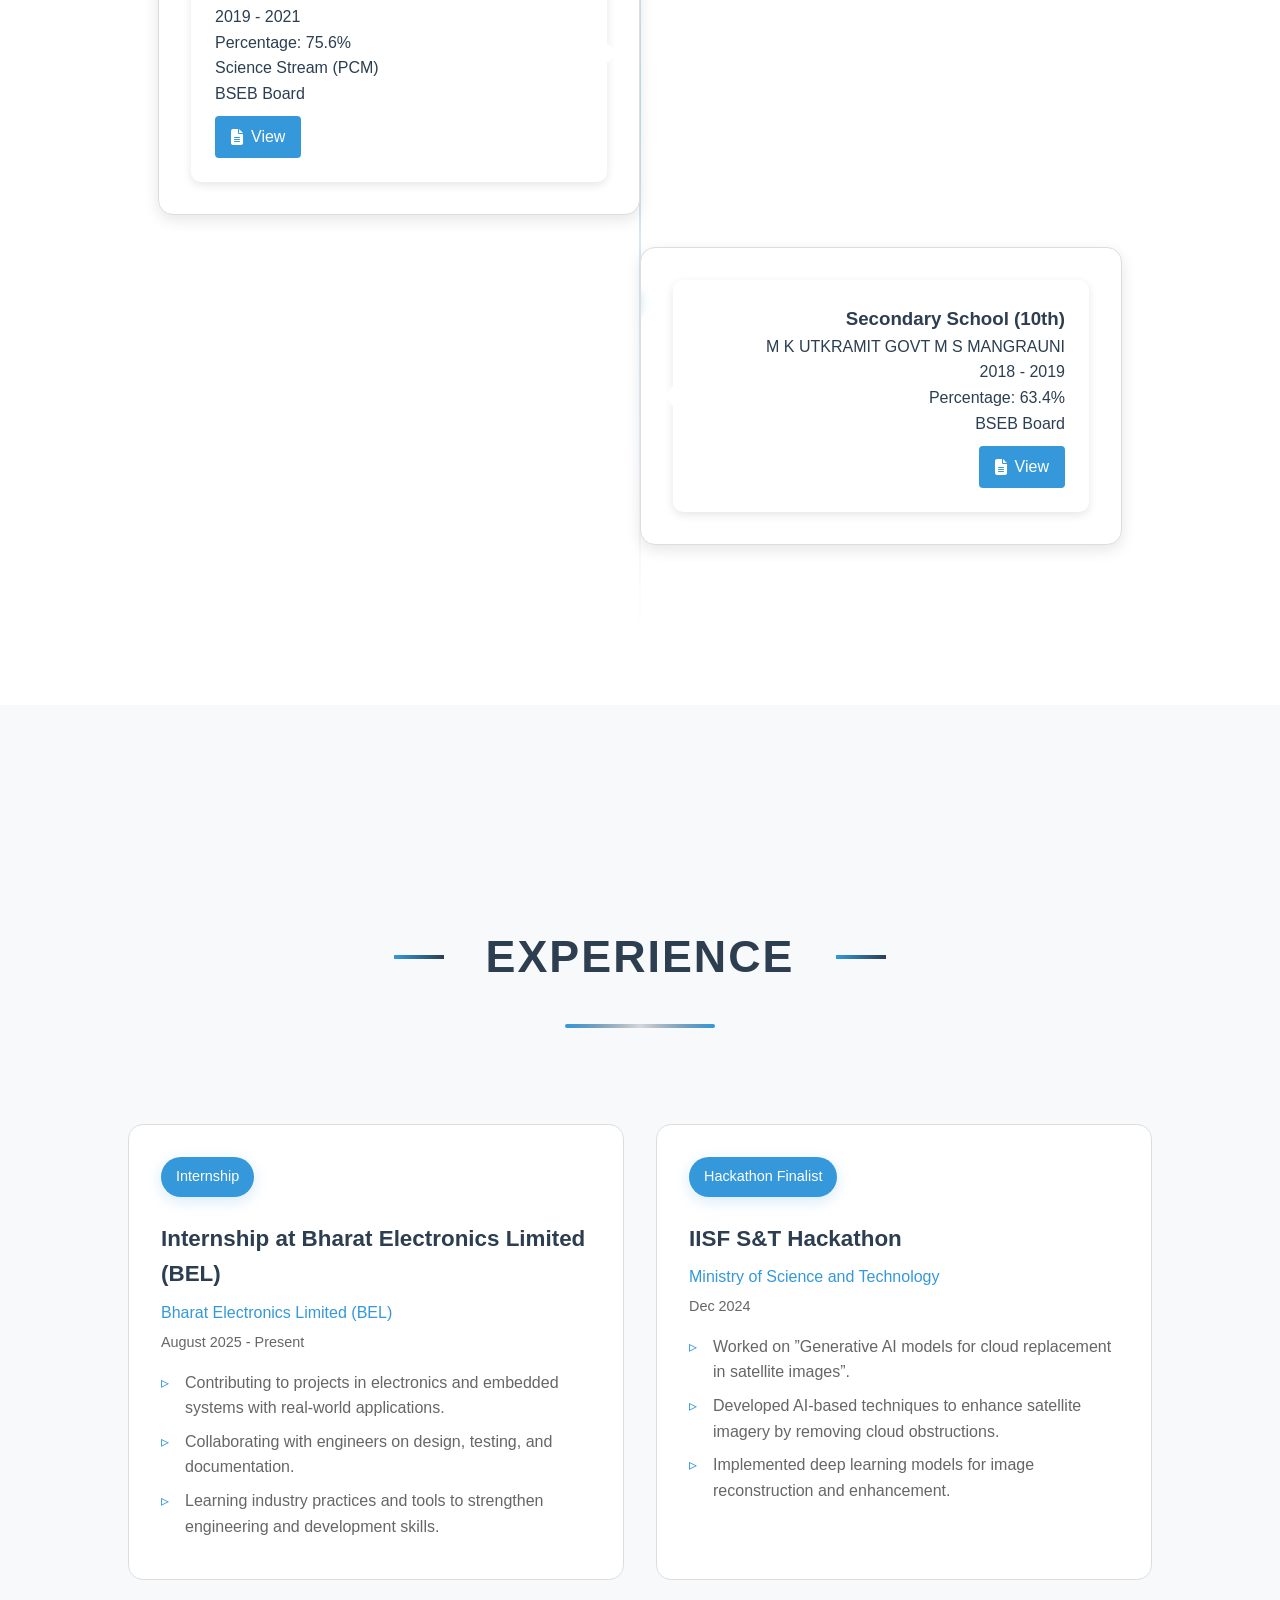
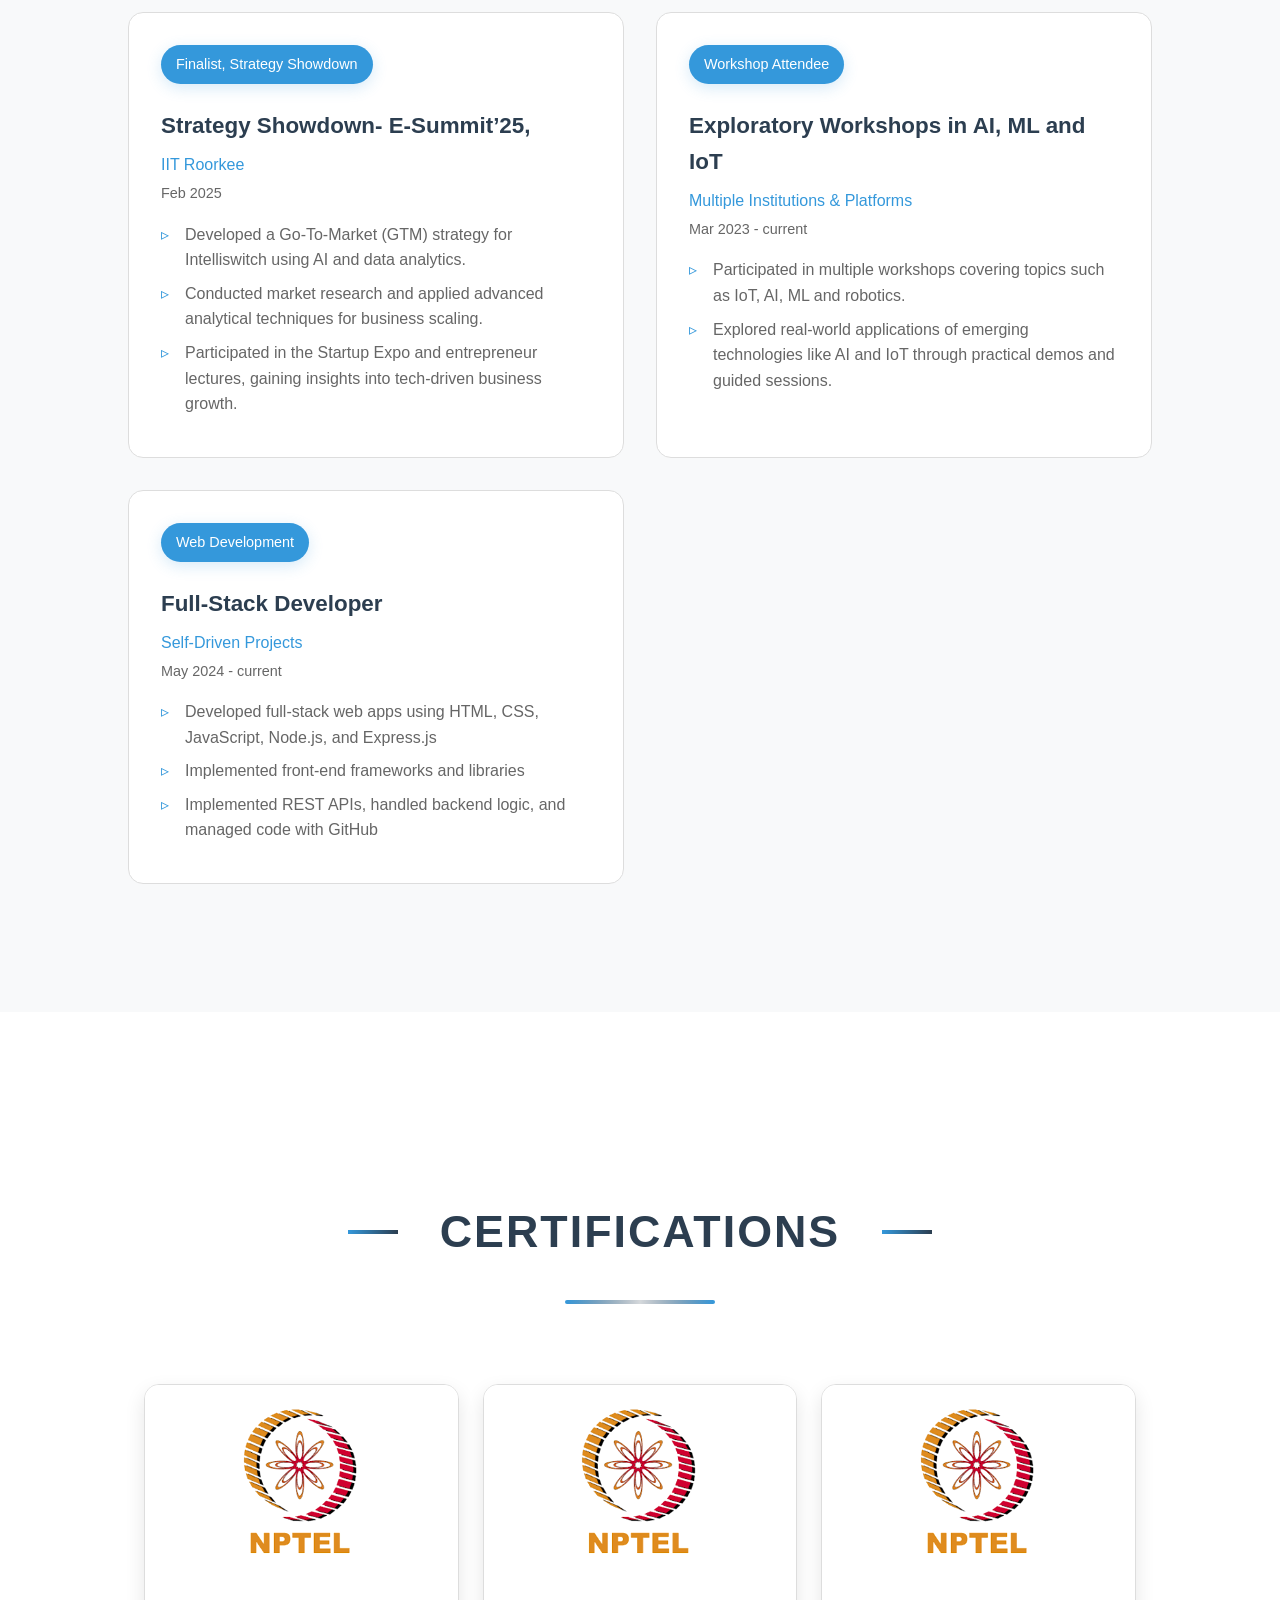
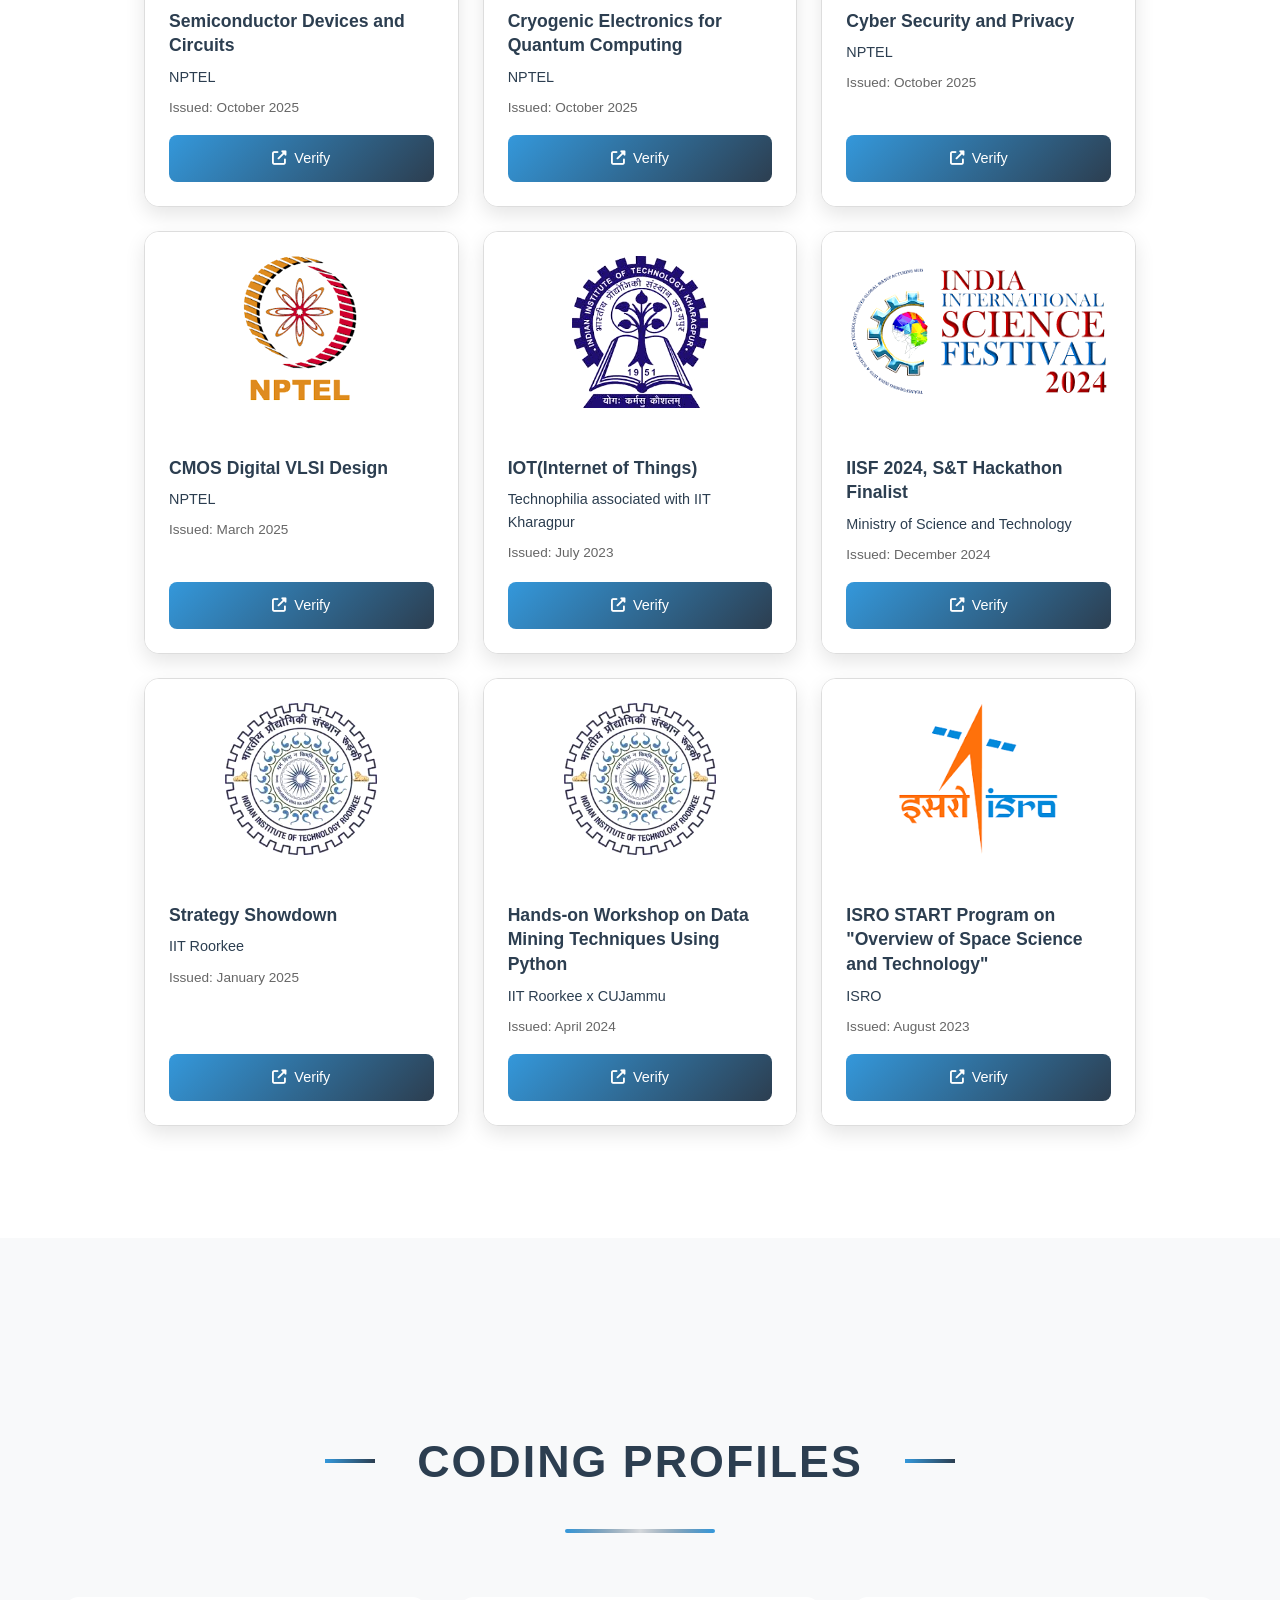
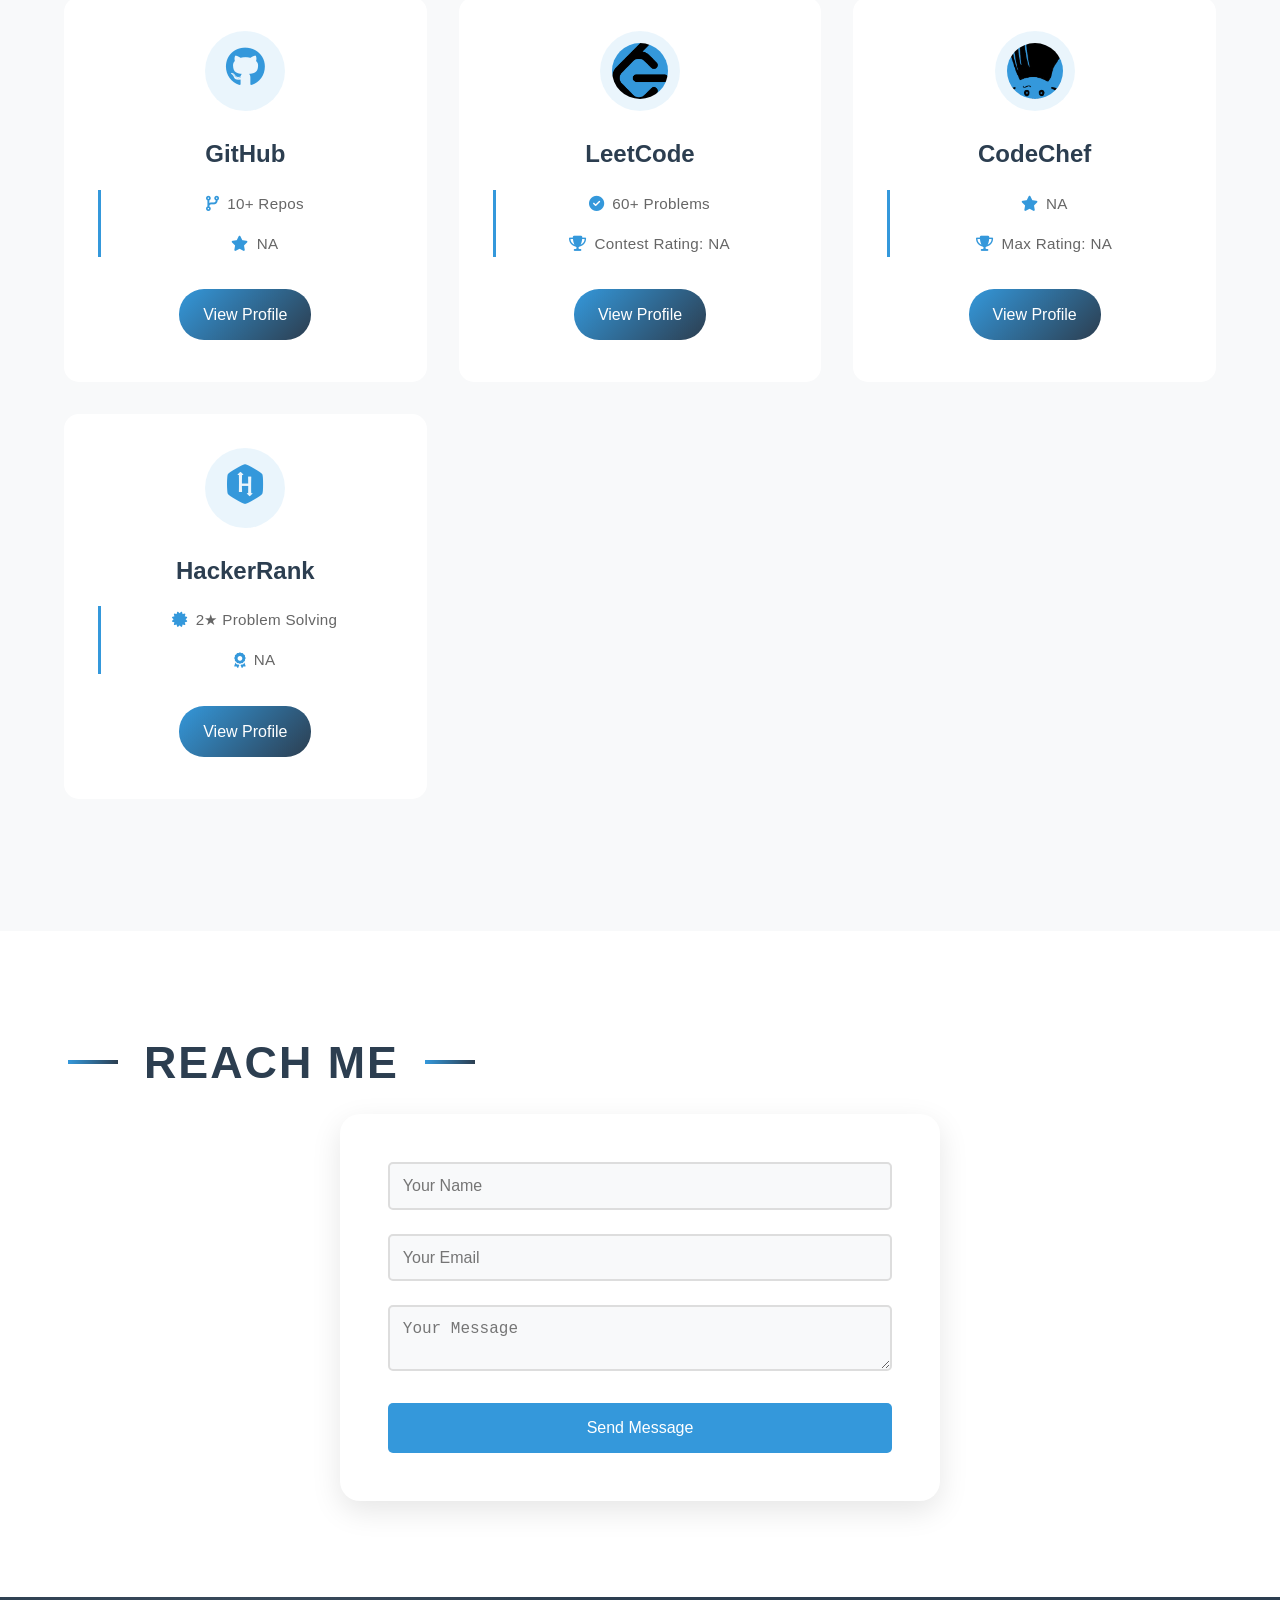
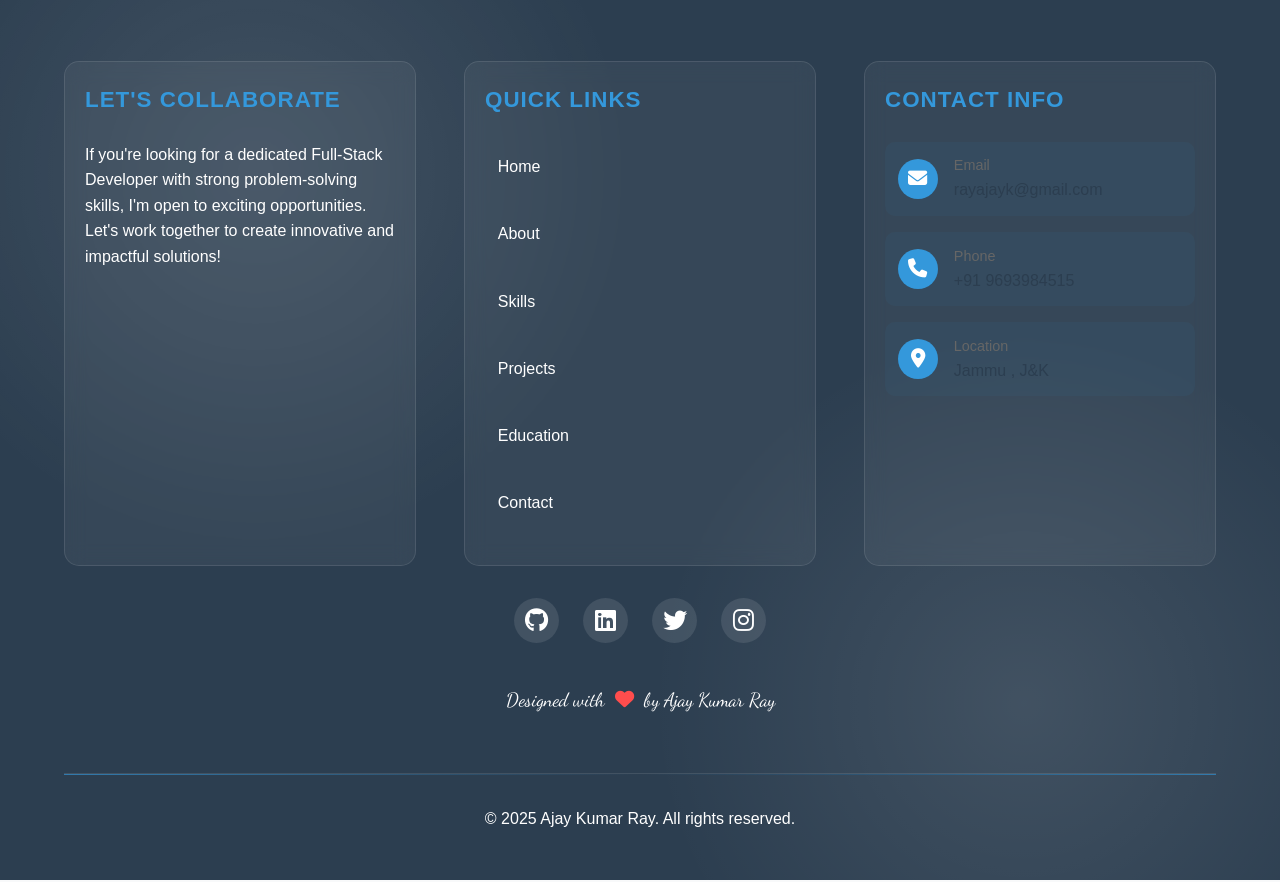
==== commit 60bcd86f: "init" ====
--- a/index.html
+++ b/index.html
@@ -78,7 +78,7 @@
         </div>
         <div class="about-content">
             <div class="about-image">
-                <img src="/Assets/Ajay_2.jpg" alt="Ajay Kumar Ray">
+                <img src="/Assets/Ajay_2.jpeg" alt="Ajay Kumar Ray">
             </div>
             <div class="about-text">
                 <h3>Hi all, I'm Ajay</h3>
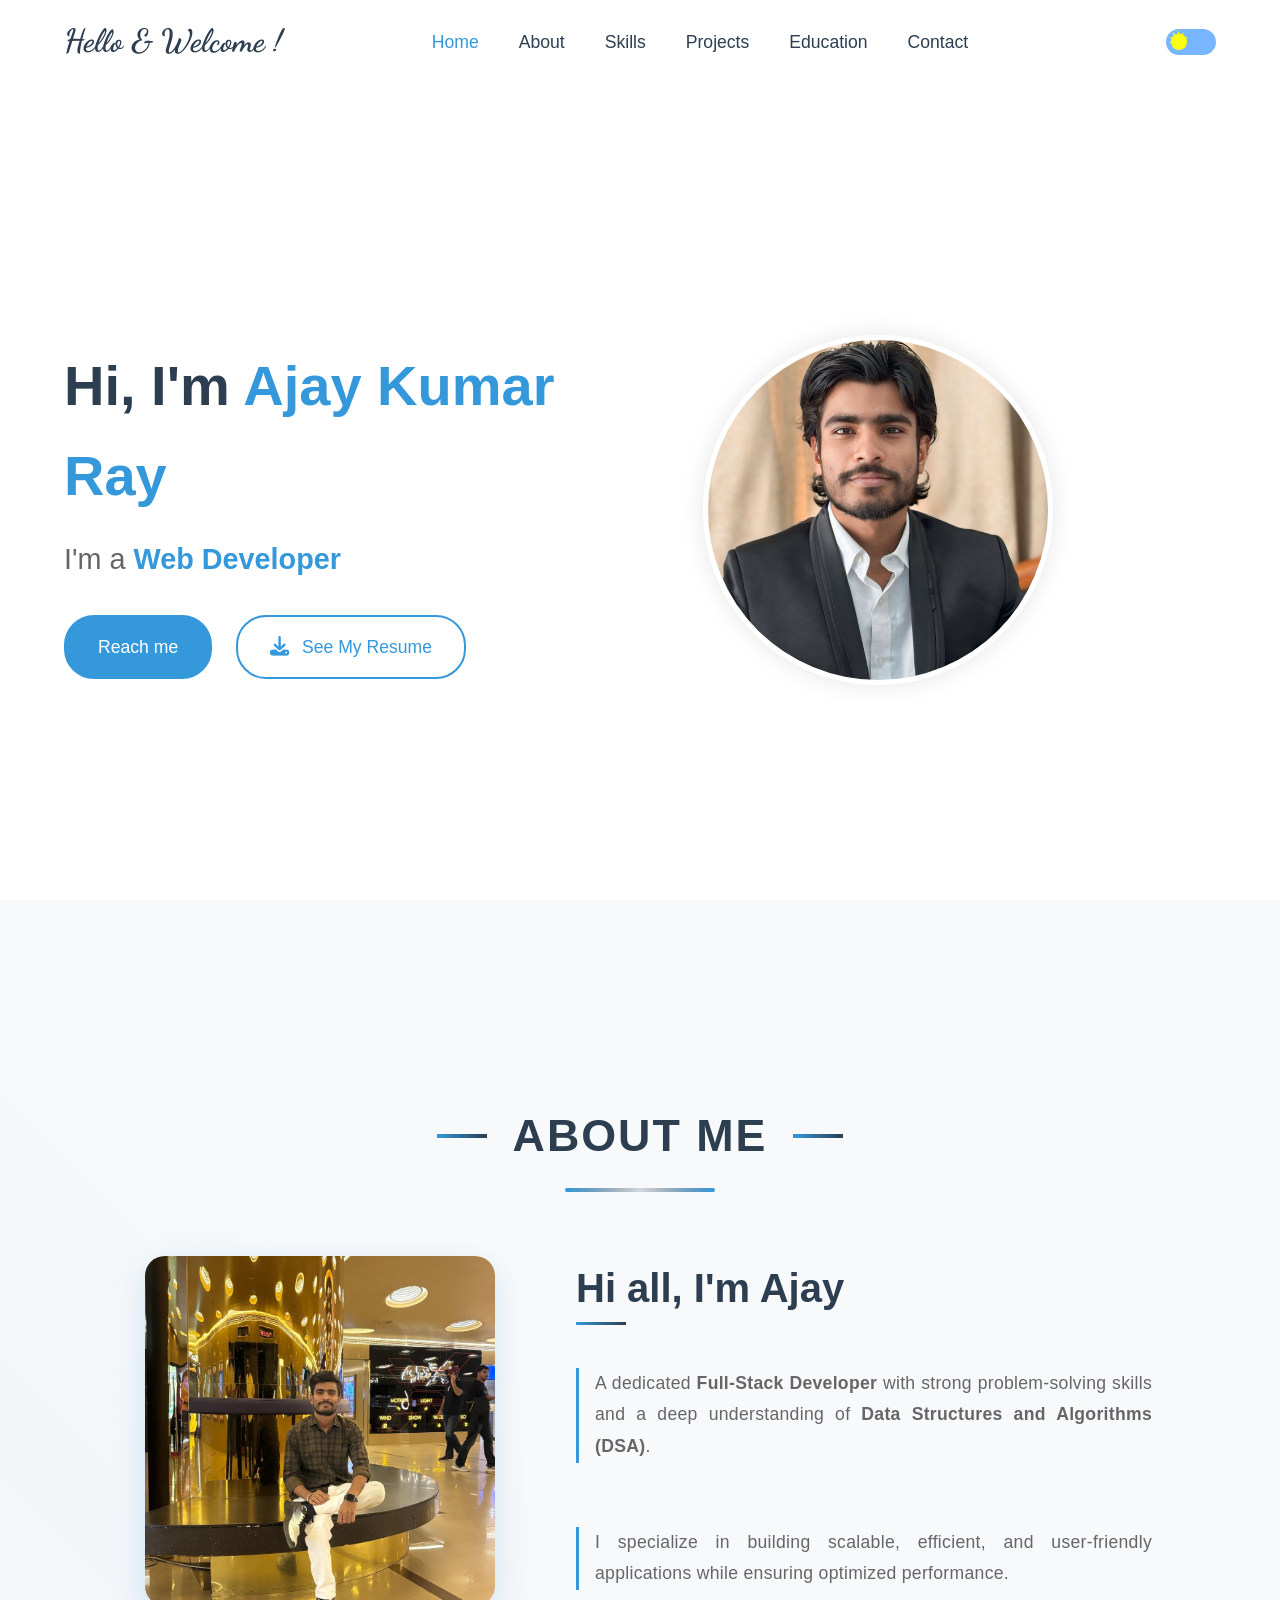
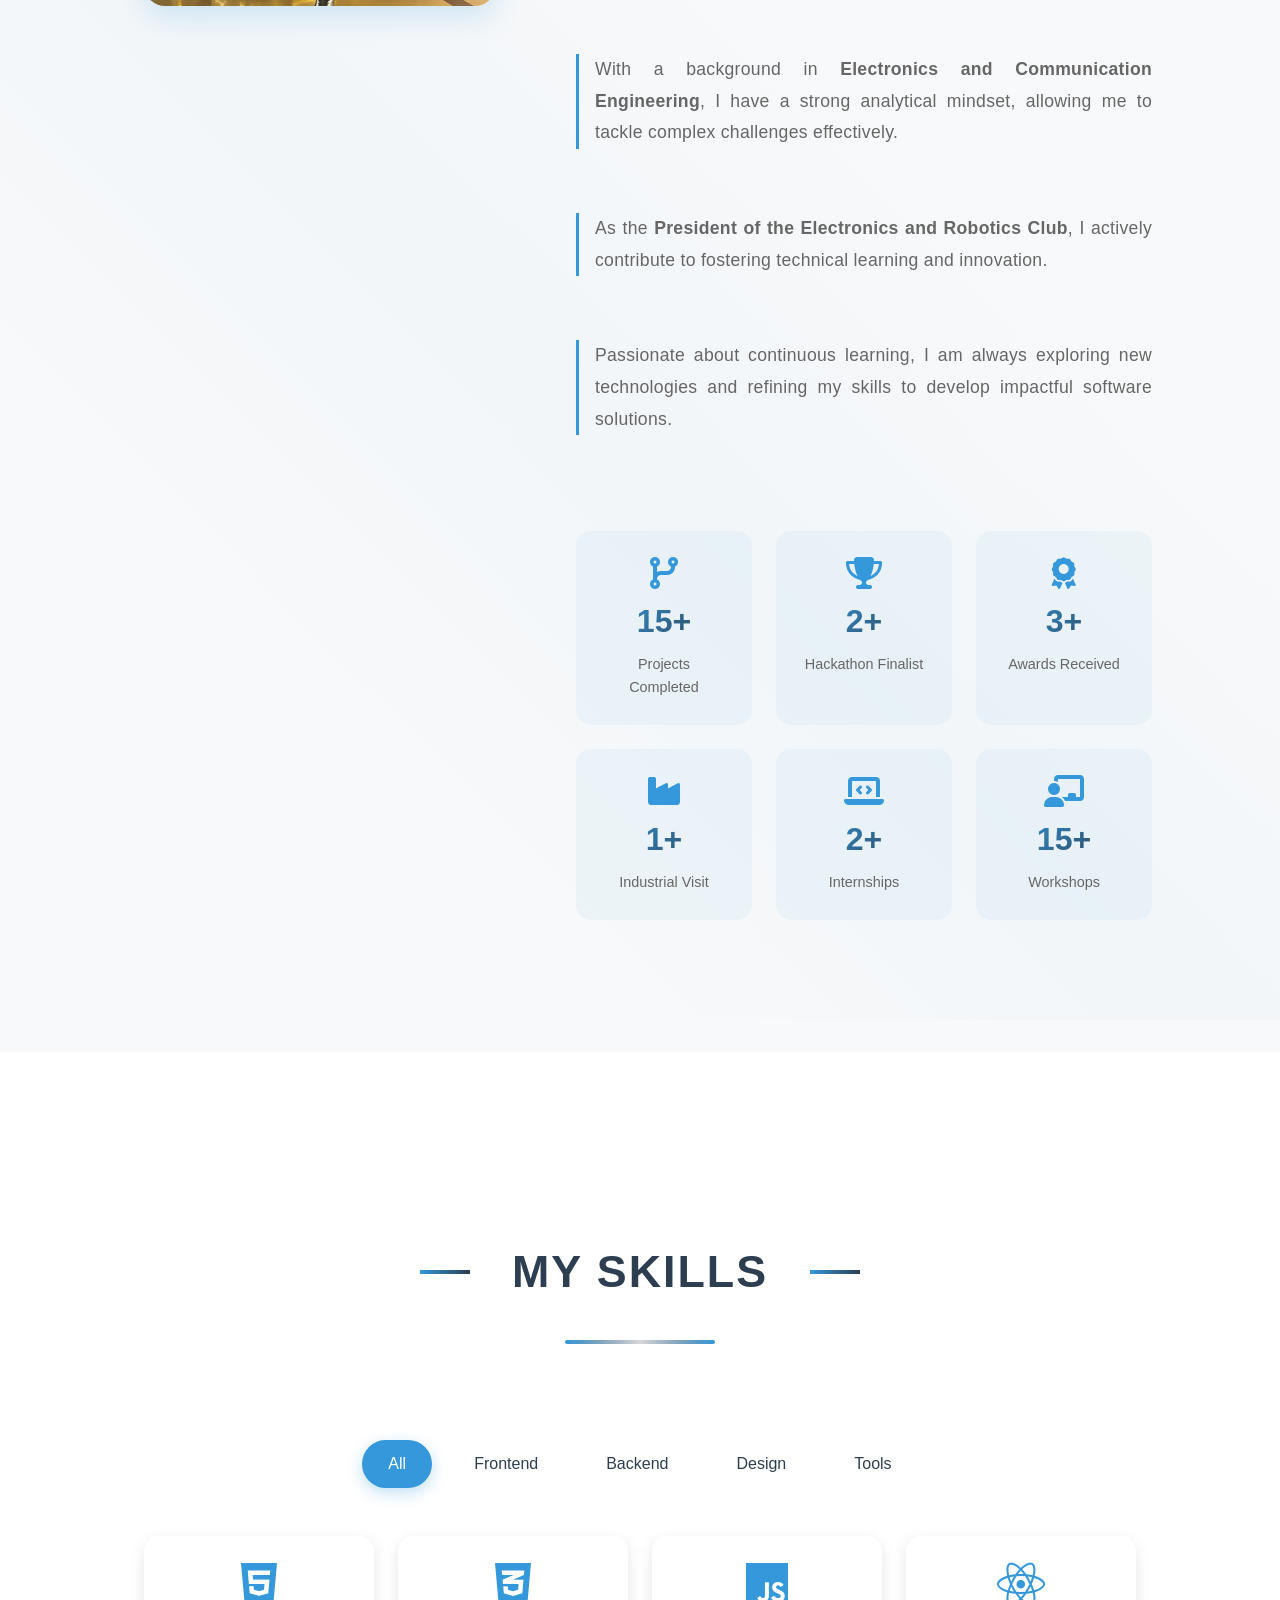
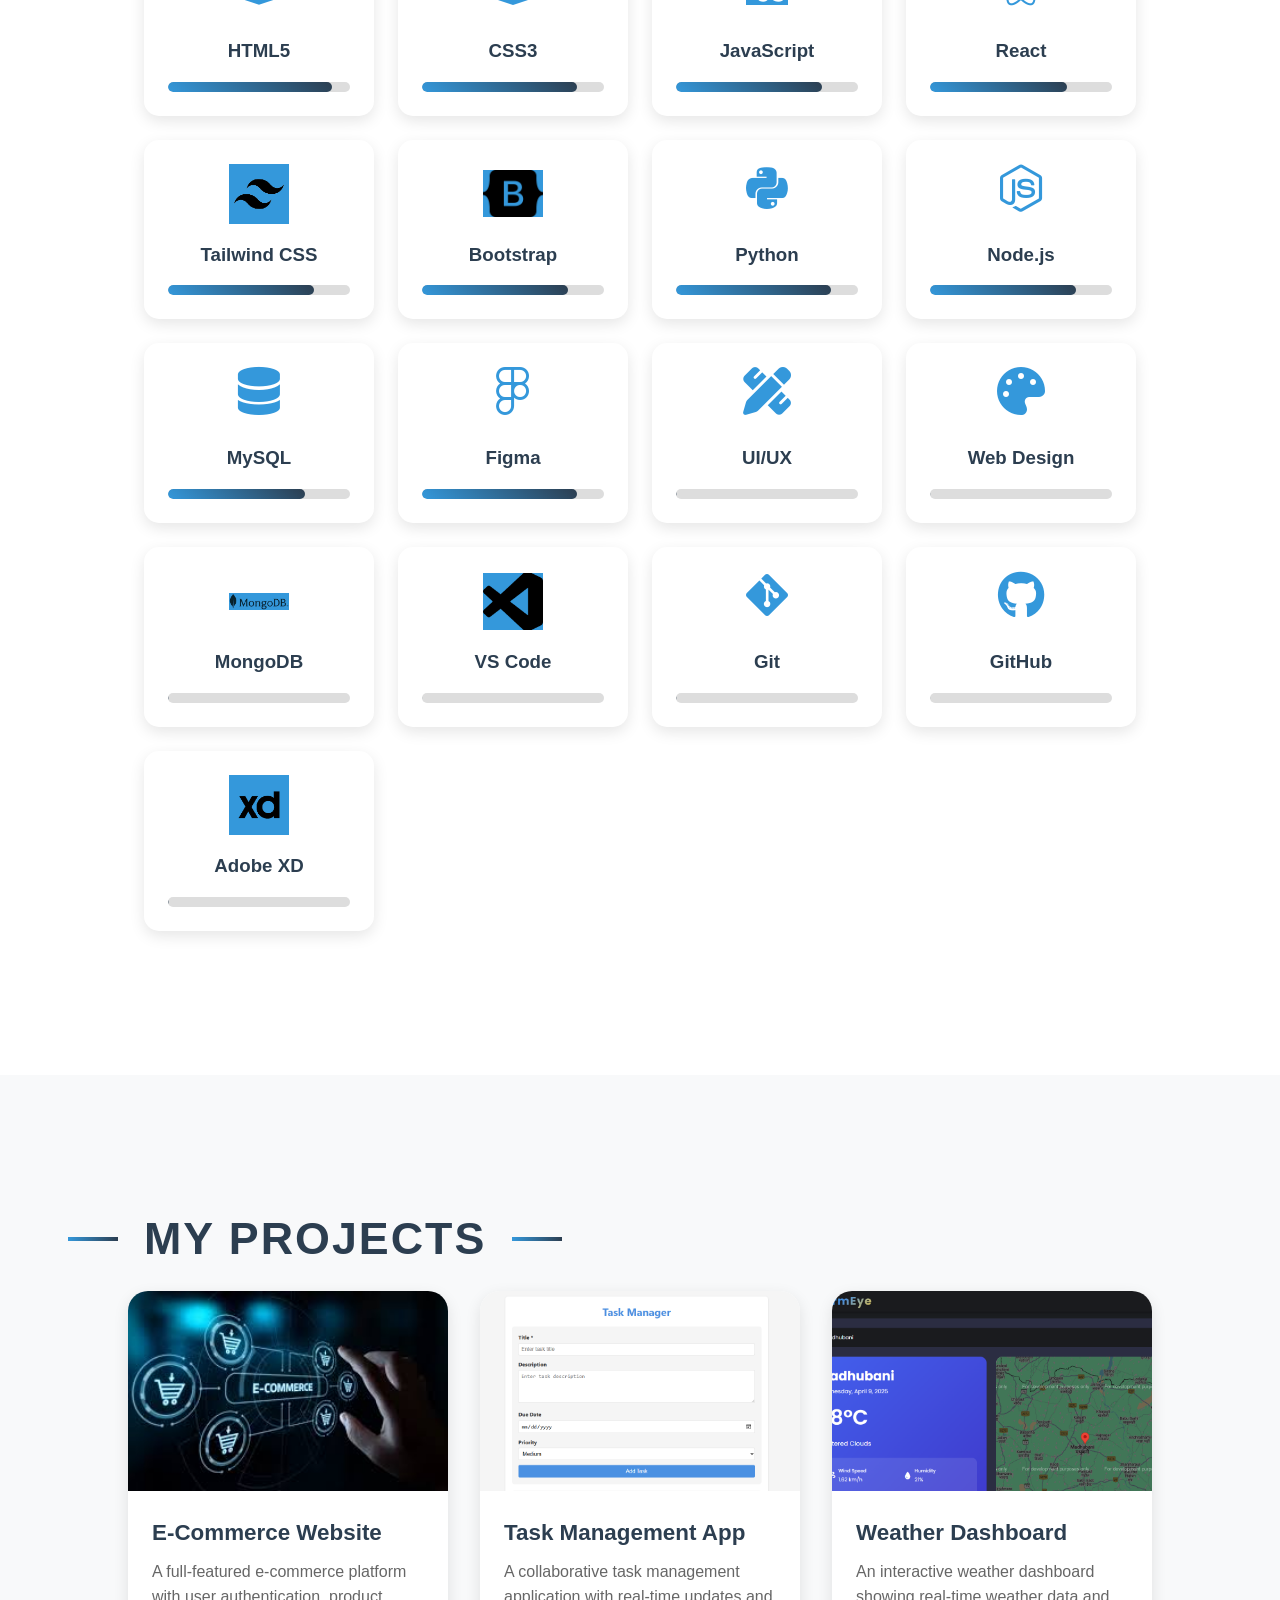
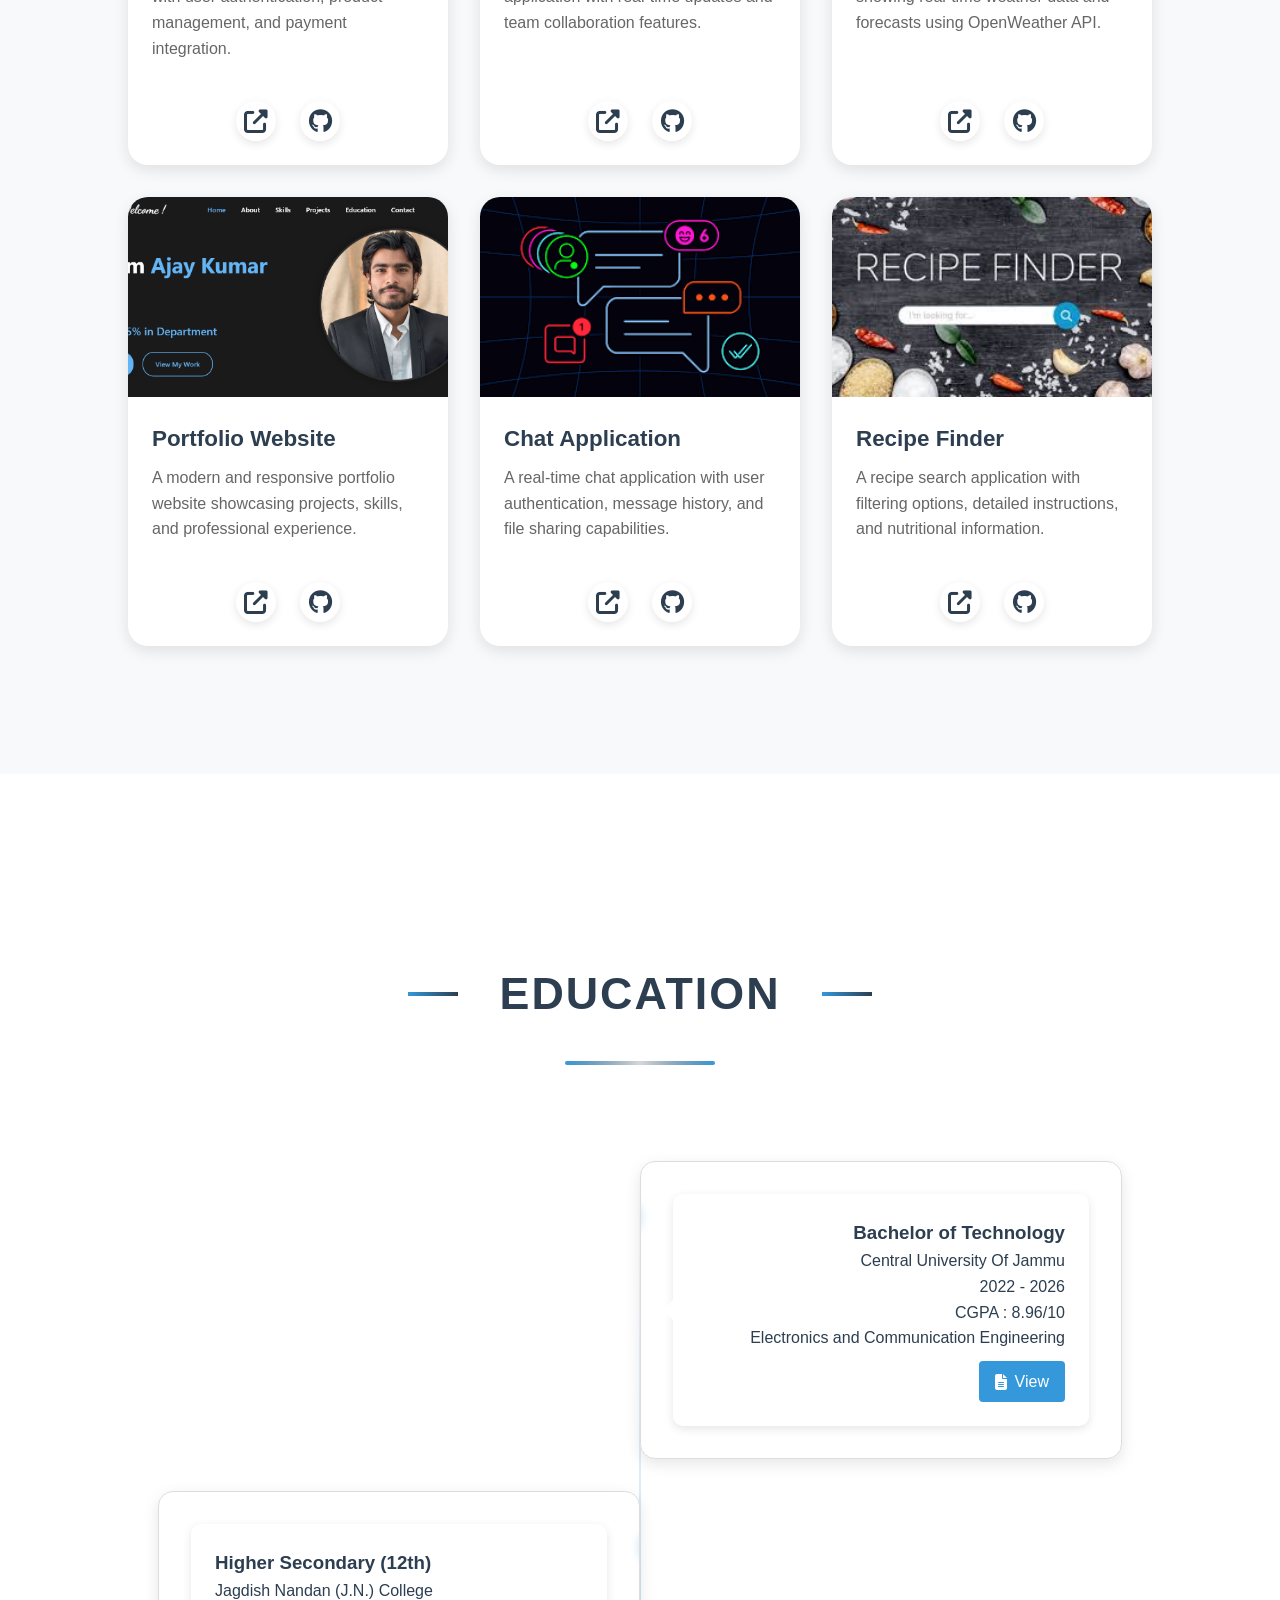
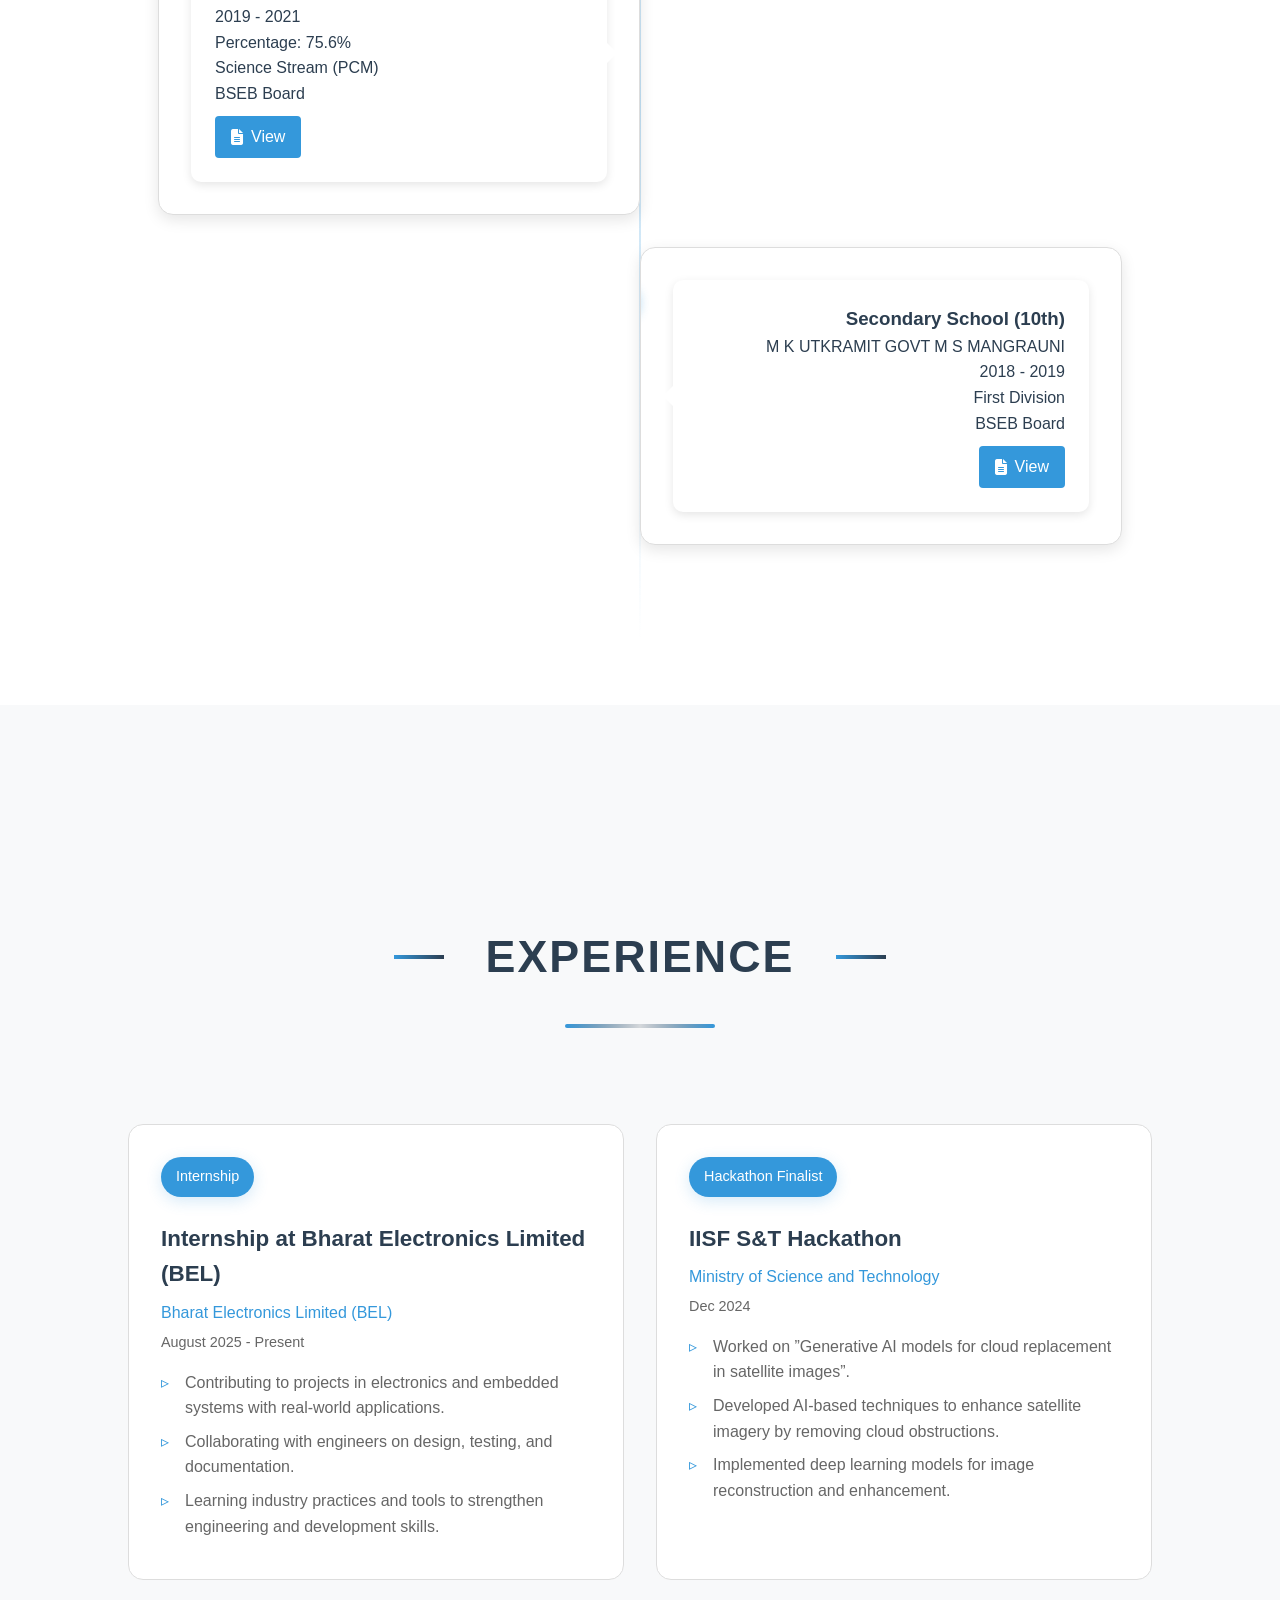
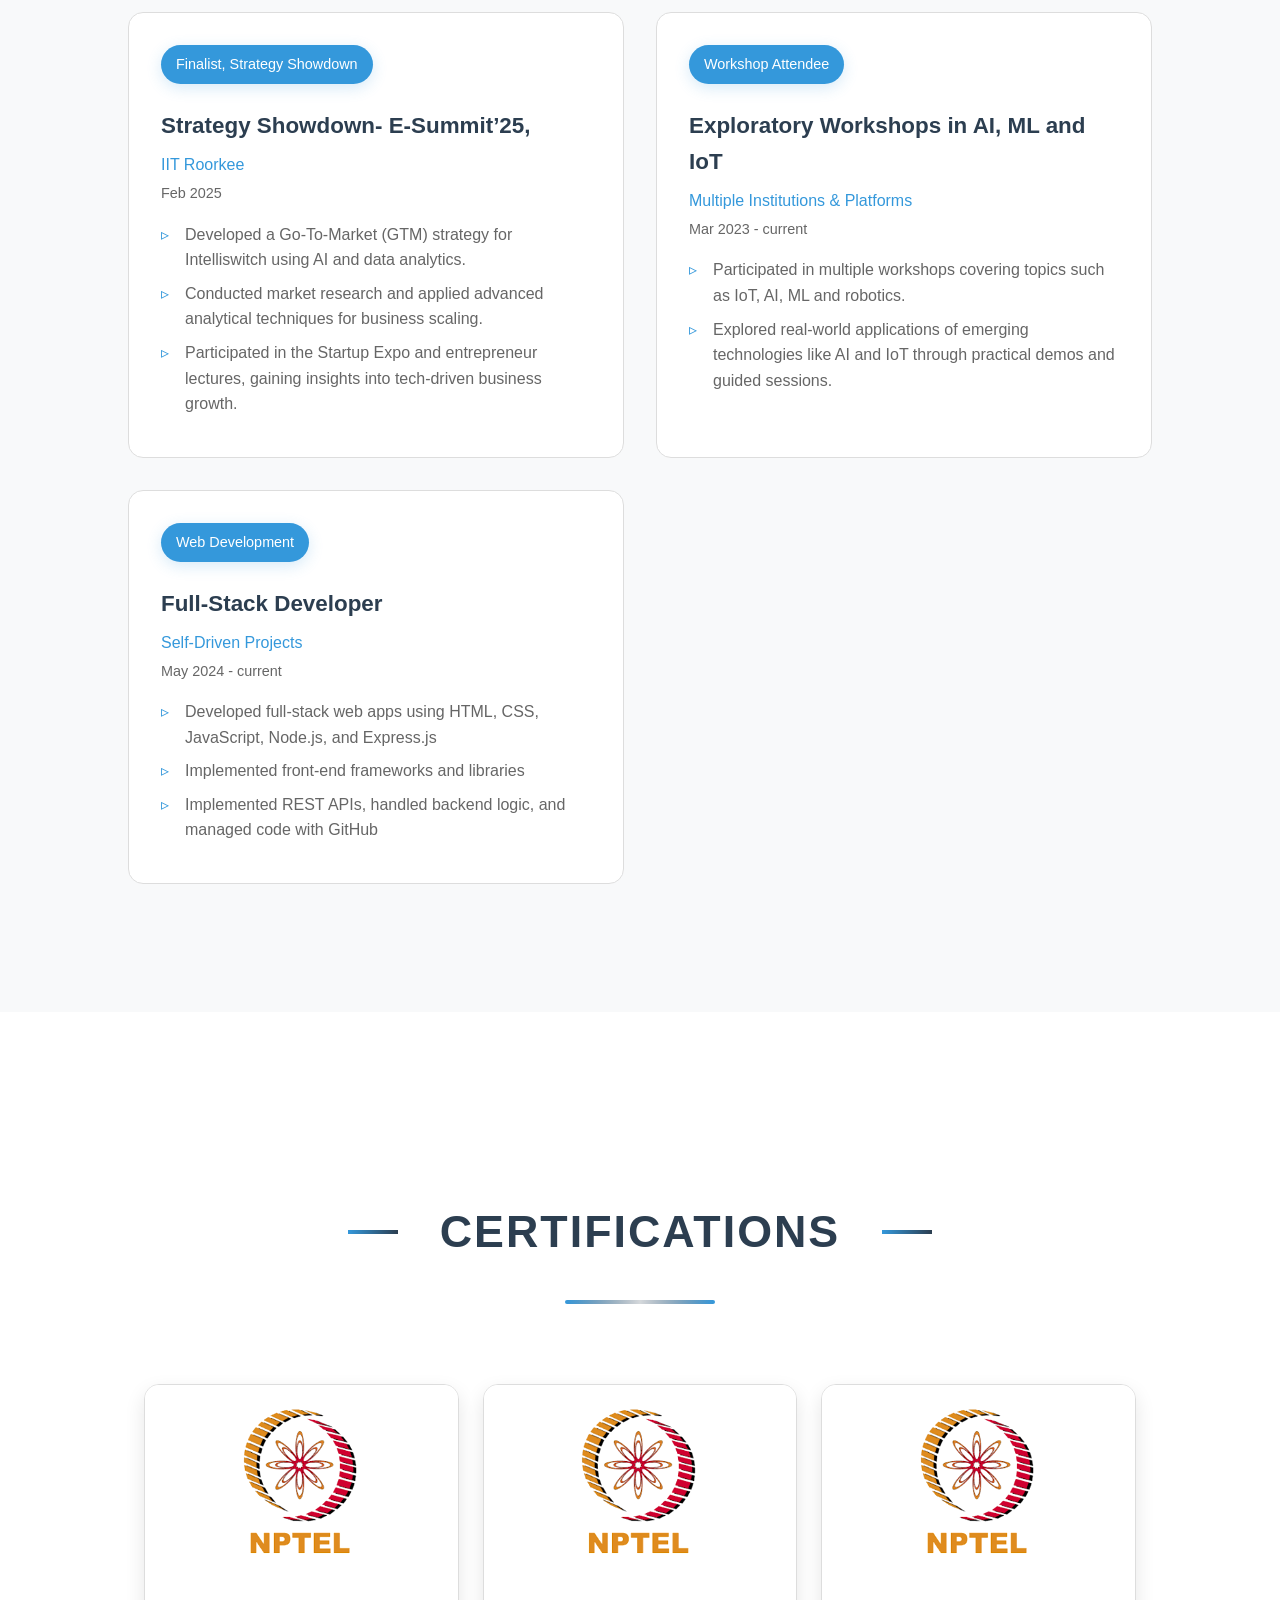
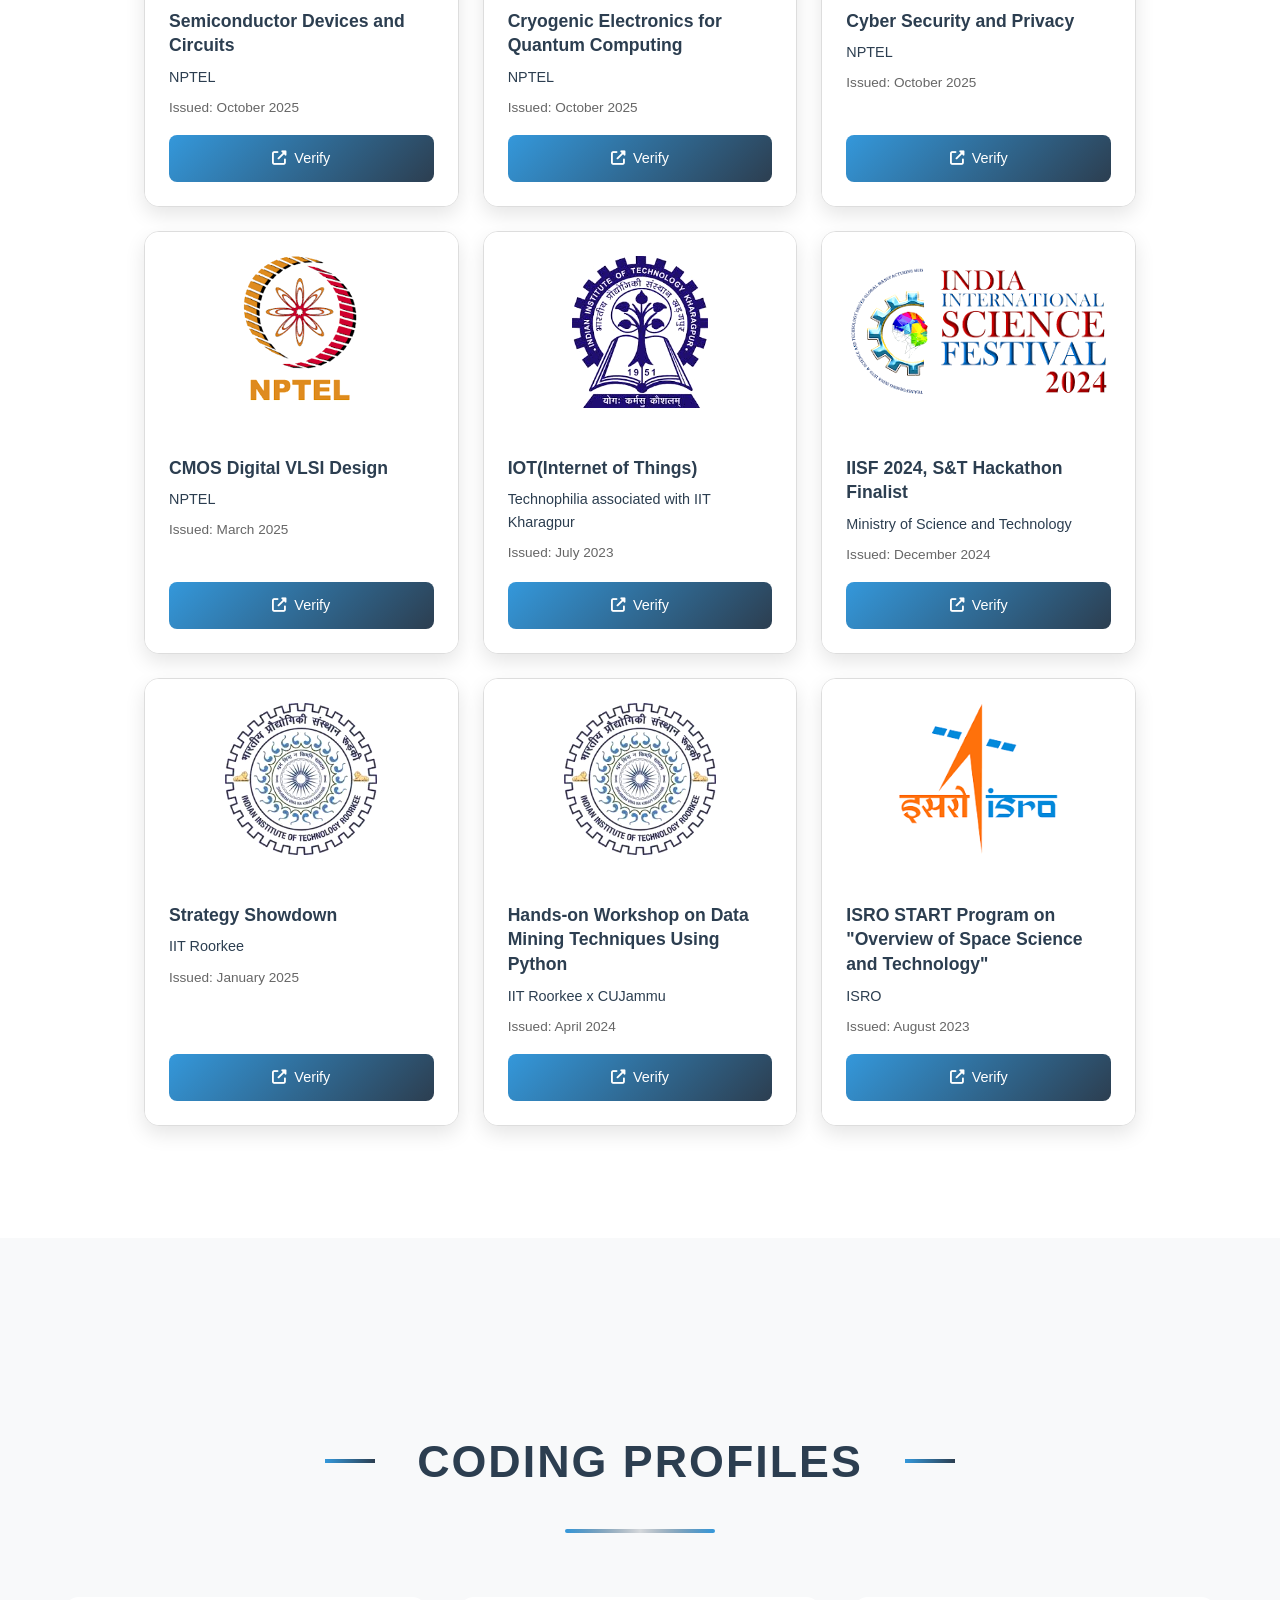
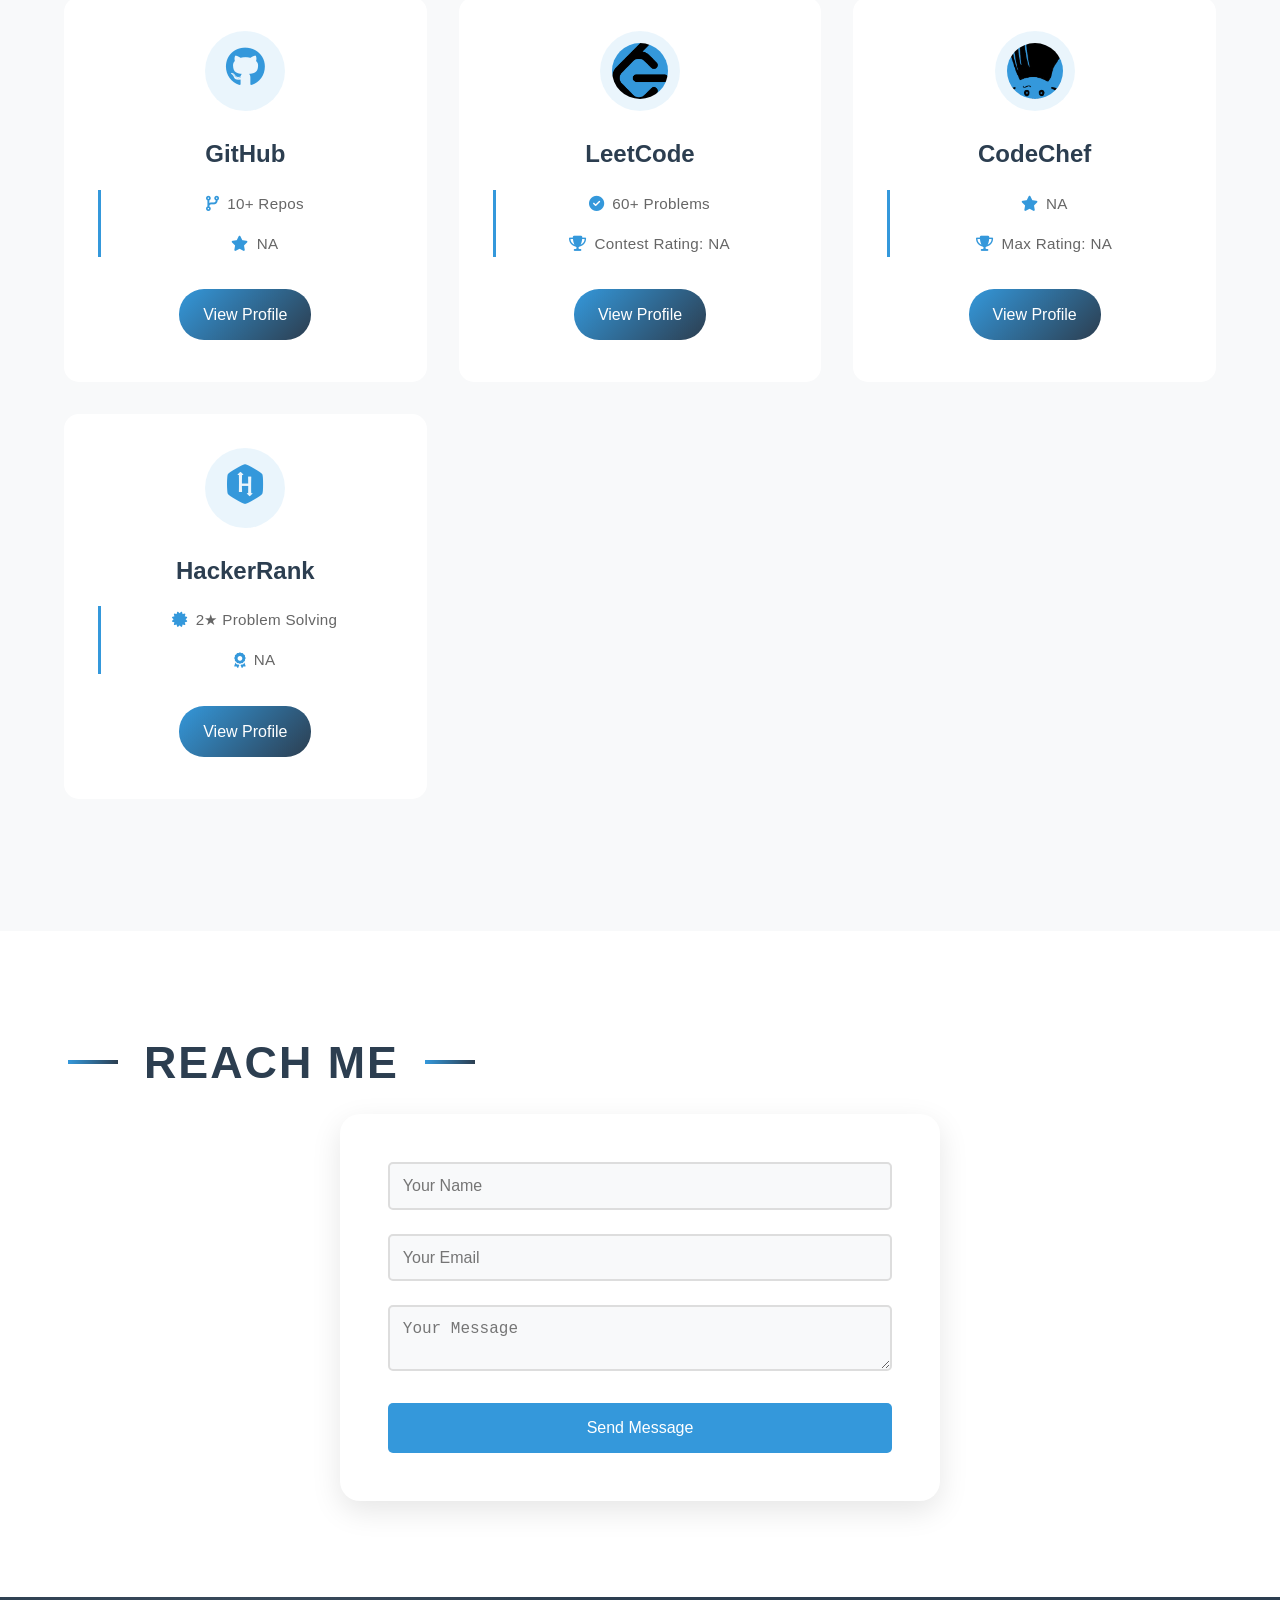
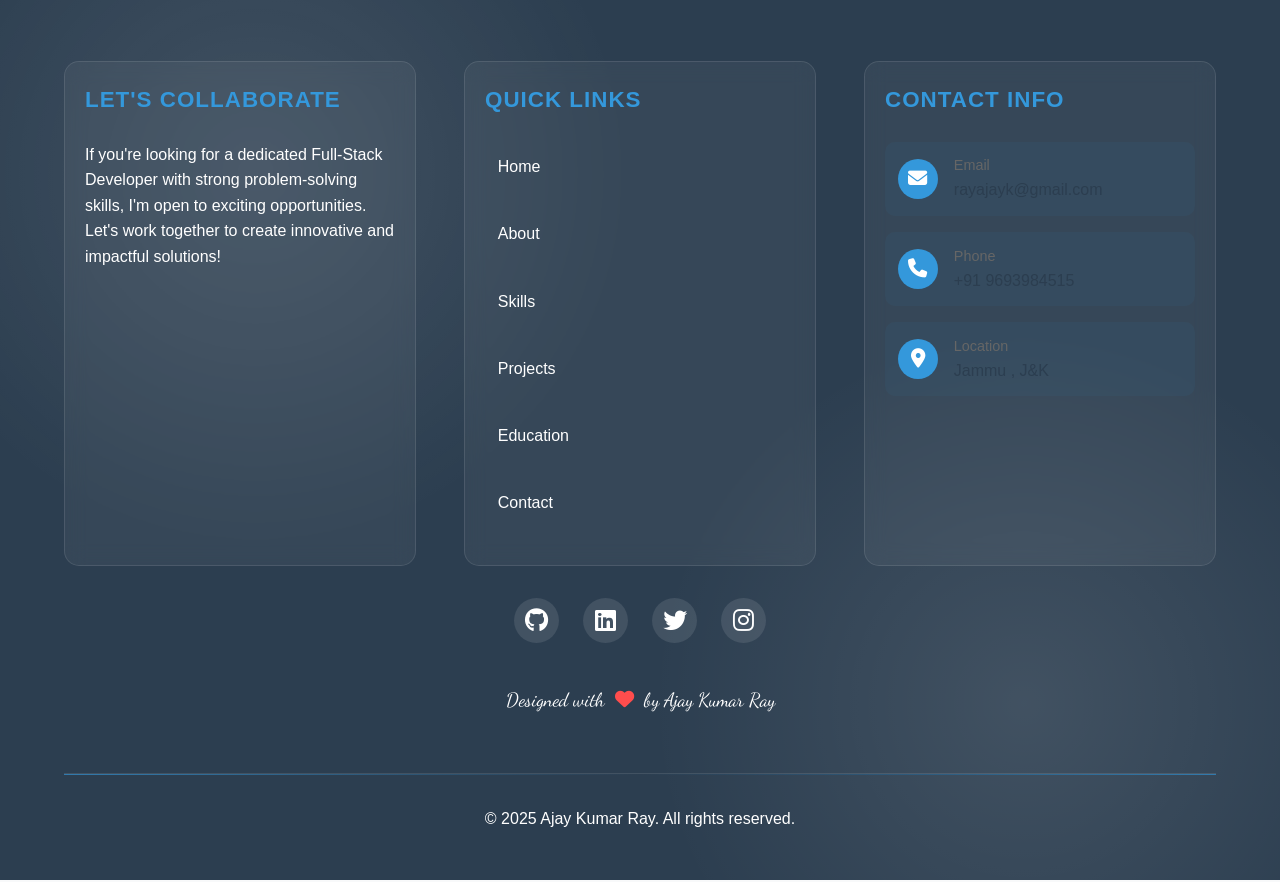
==== commit 1d6a5314: "init" ====
--- a/index.html
+++ b/index.html
@@ -552,7 +552,7 @@
                     <h3>Secondary School (10th)</h3>
                     <p class="education-school">M K UTKRAMIT GOVT M S MANGRAUNI </p>
                     <p class="education-year">2018 - 2019</p>
-                    <p class="education-grade">Percentage: 63.4%</p>
+                    <p class="education-grade">First Division</p>
                     <p class="education-description">BSEB Board</p>
                     <a href="/Assets/10th marksheet.pdf" class="view-marksheet-link" target="_blank">
                         <i class="fas fa-file-alt"></i> View 
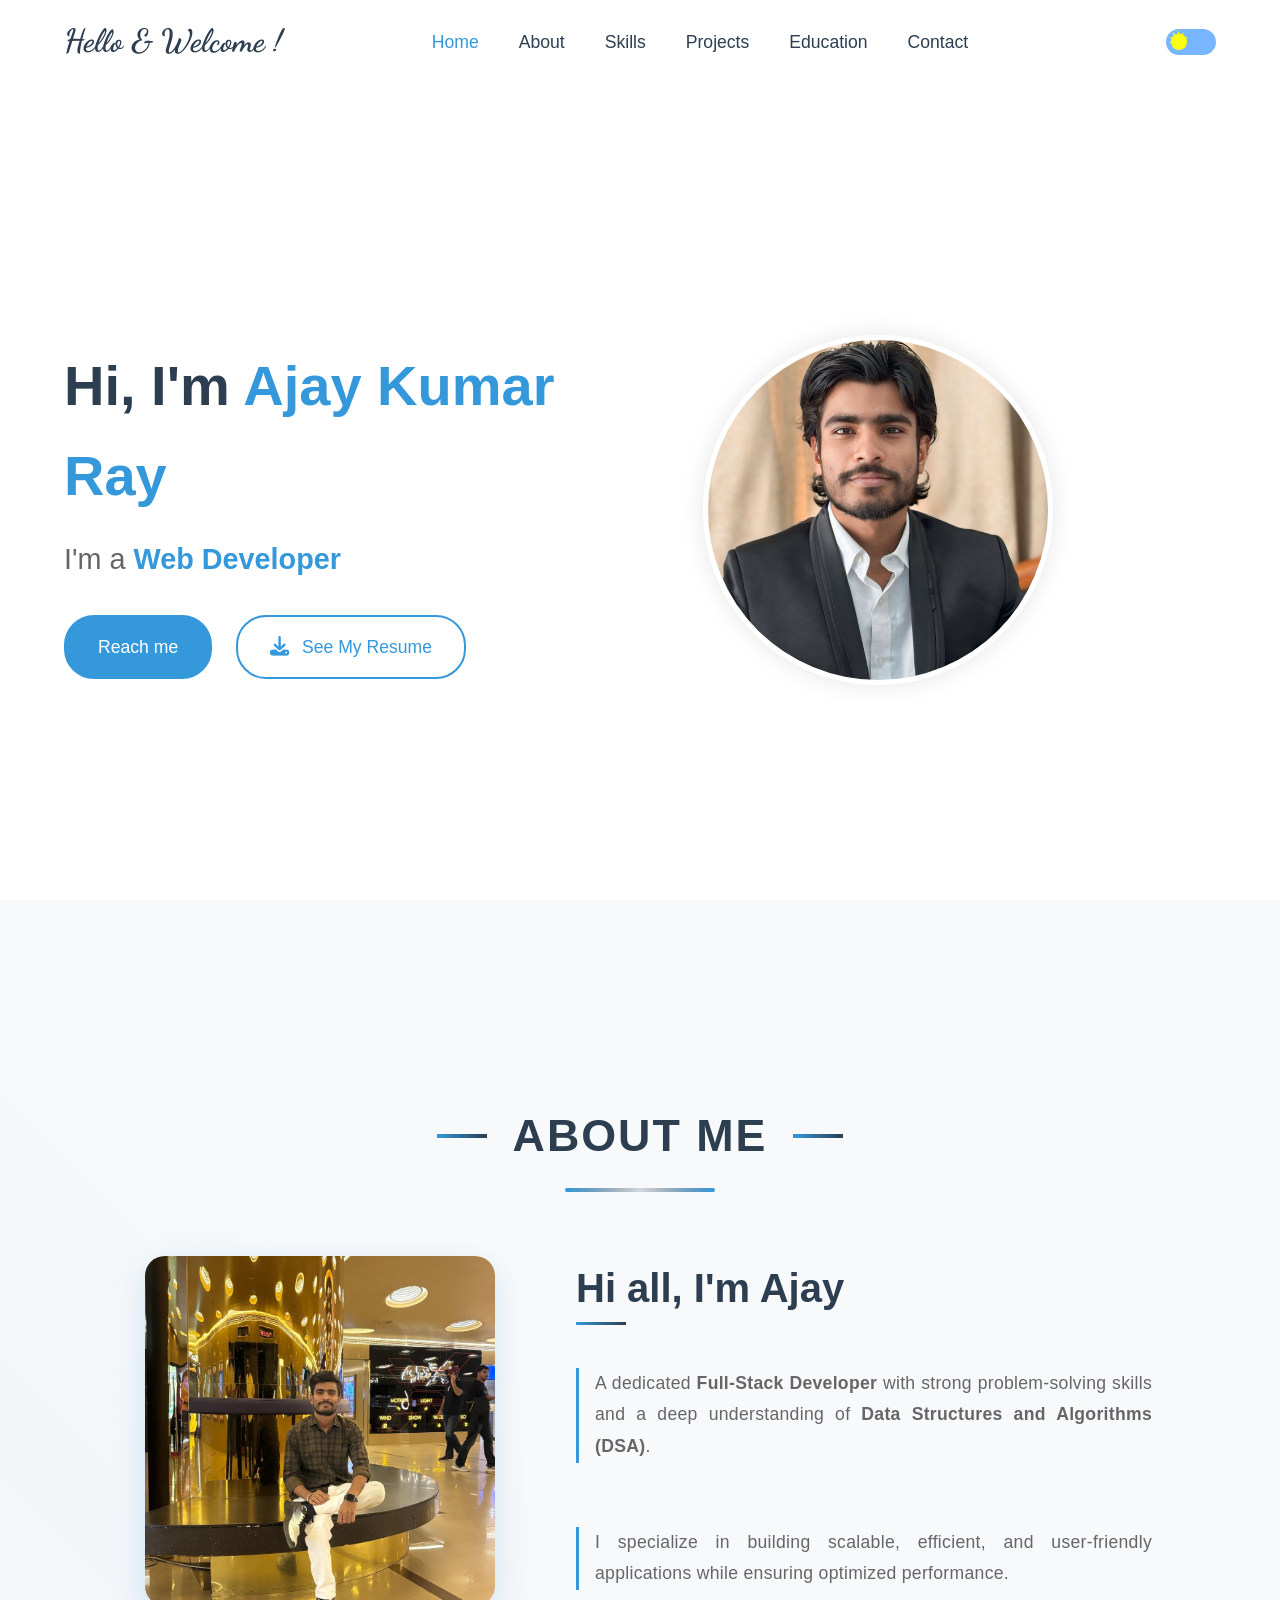
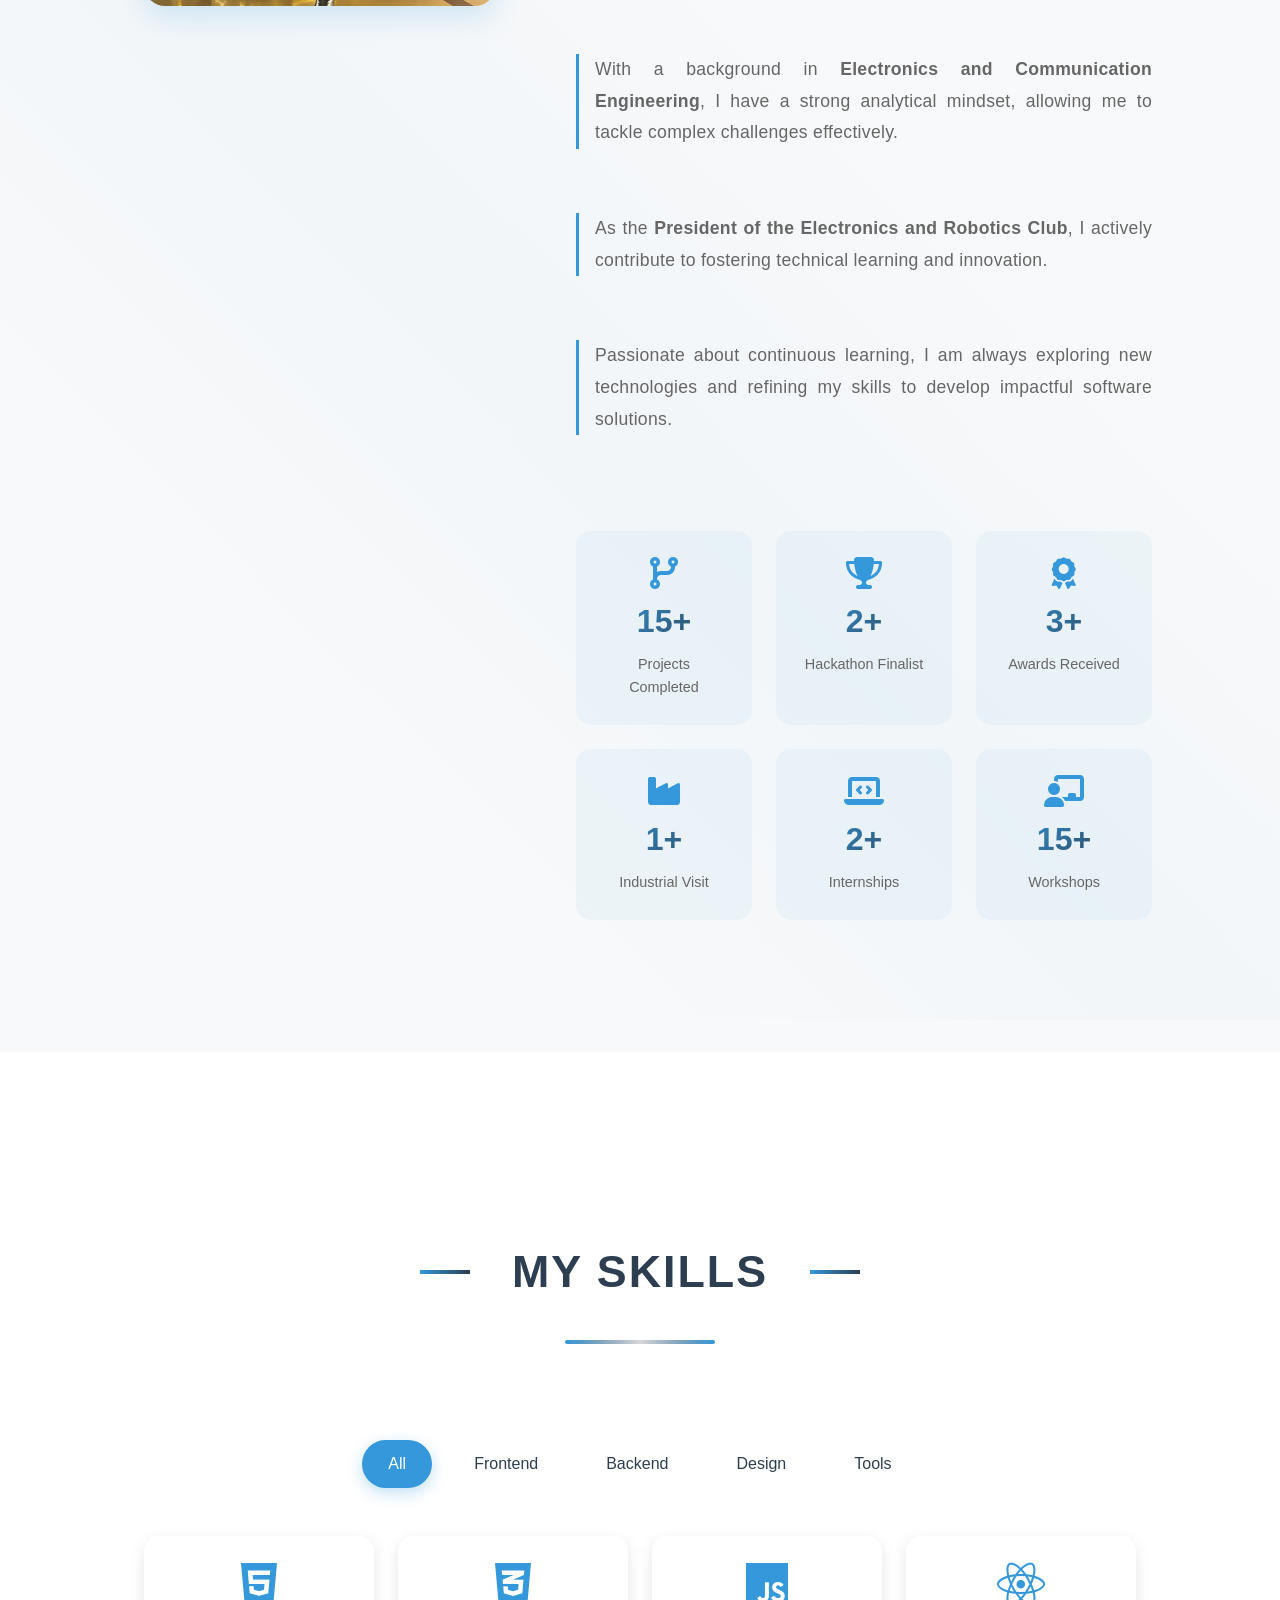
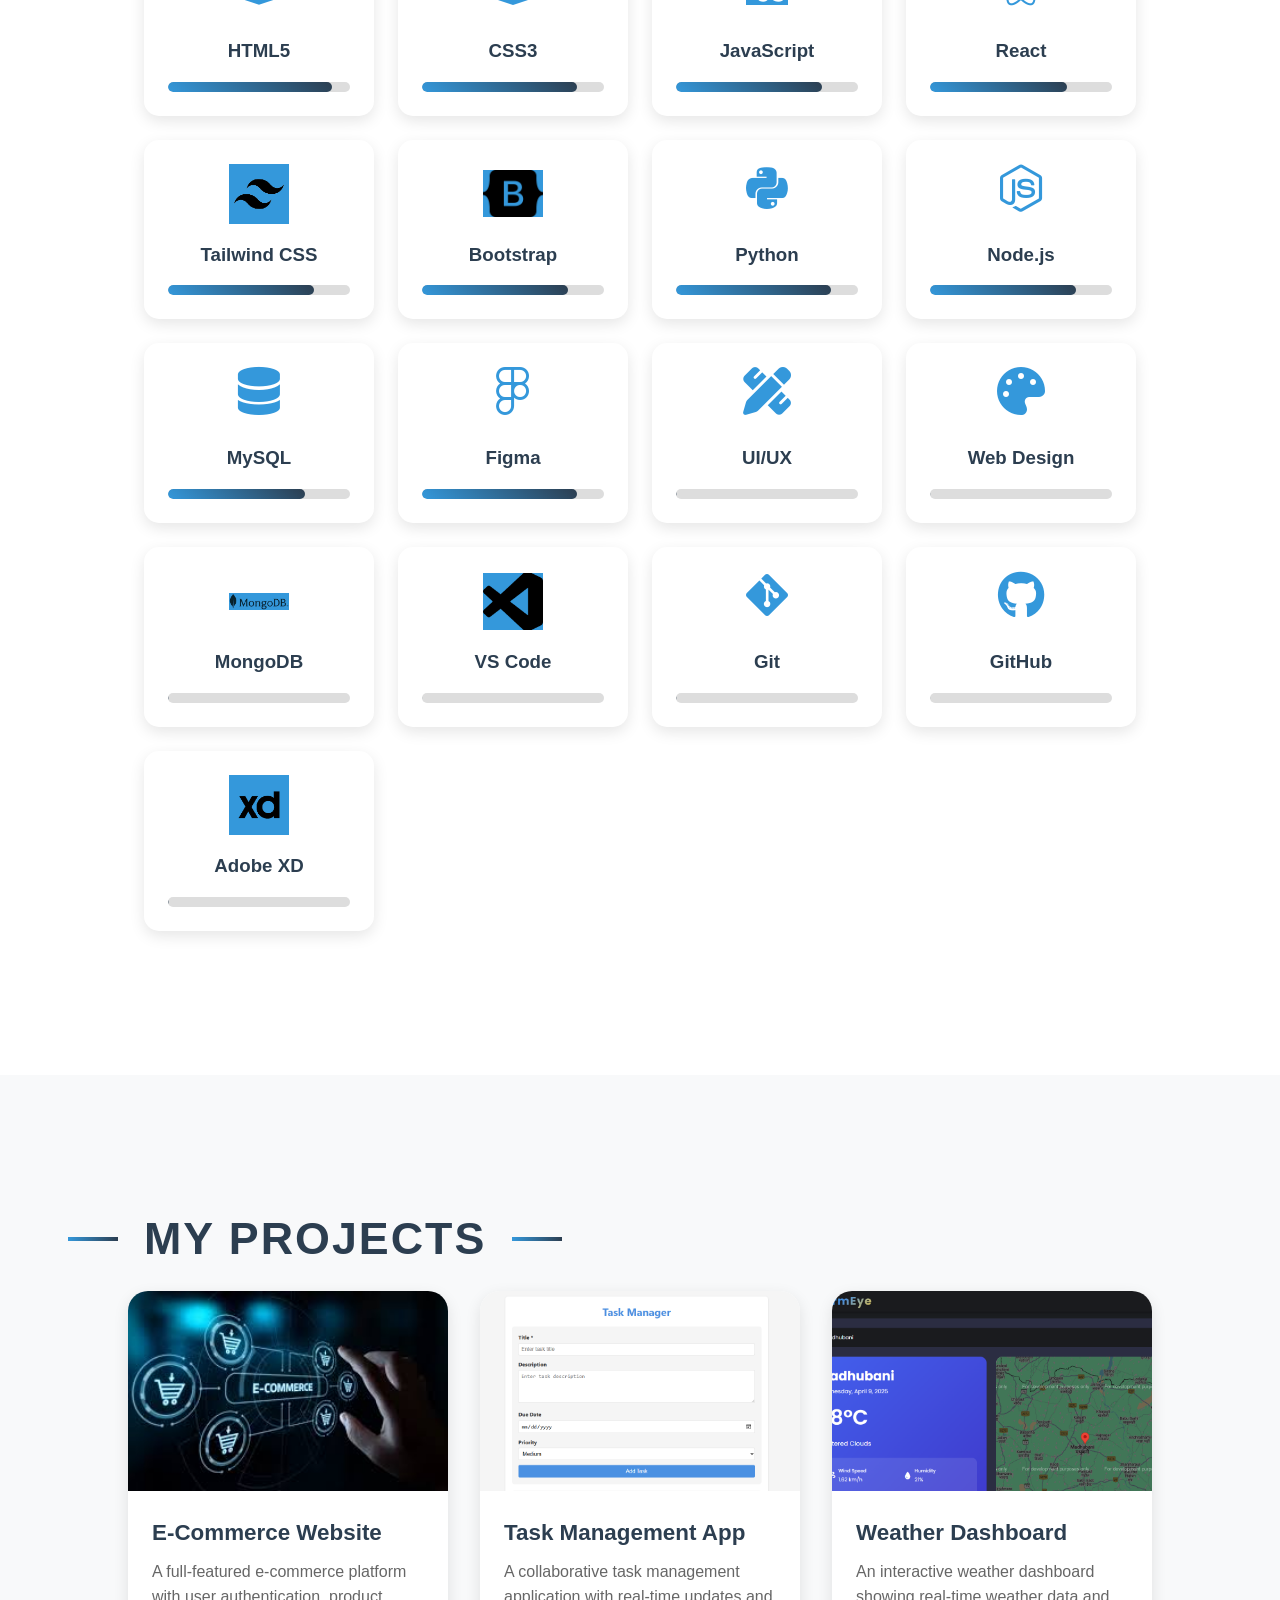
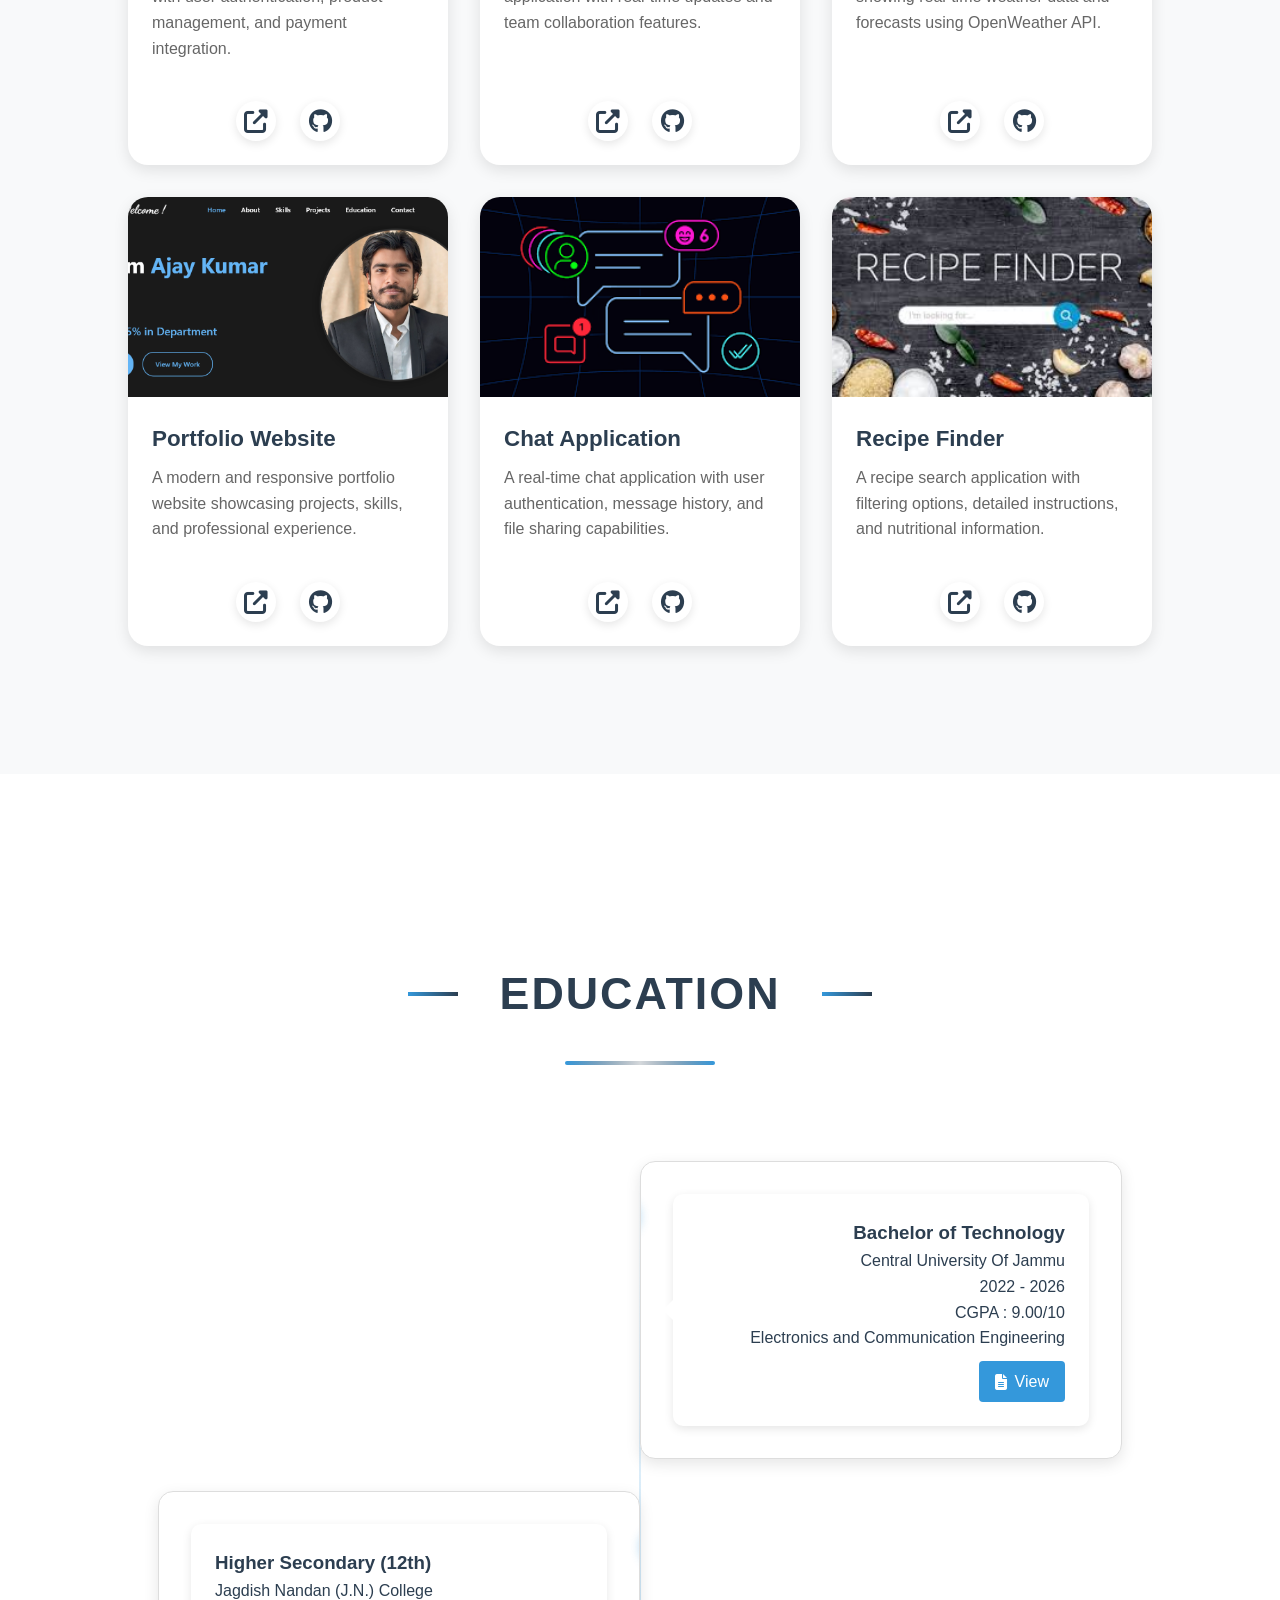
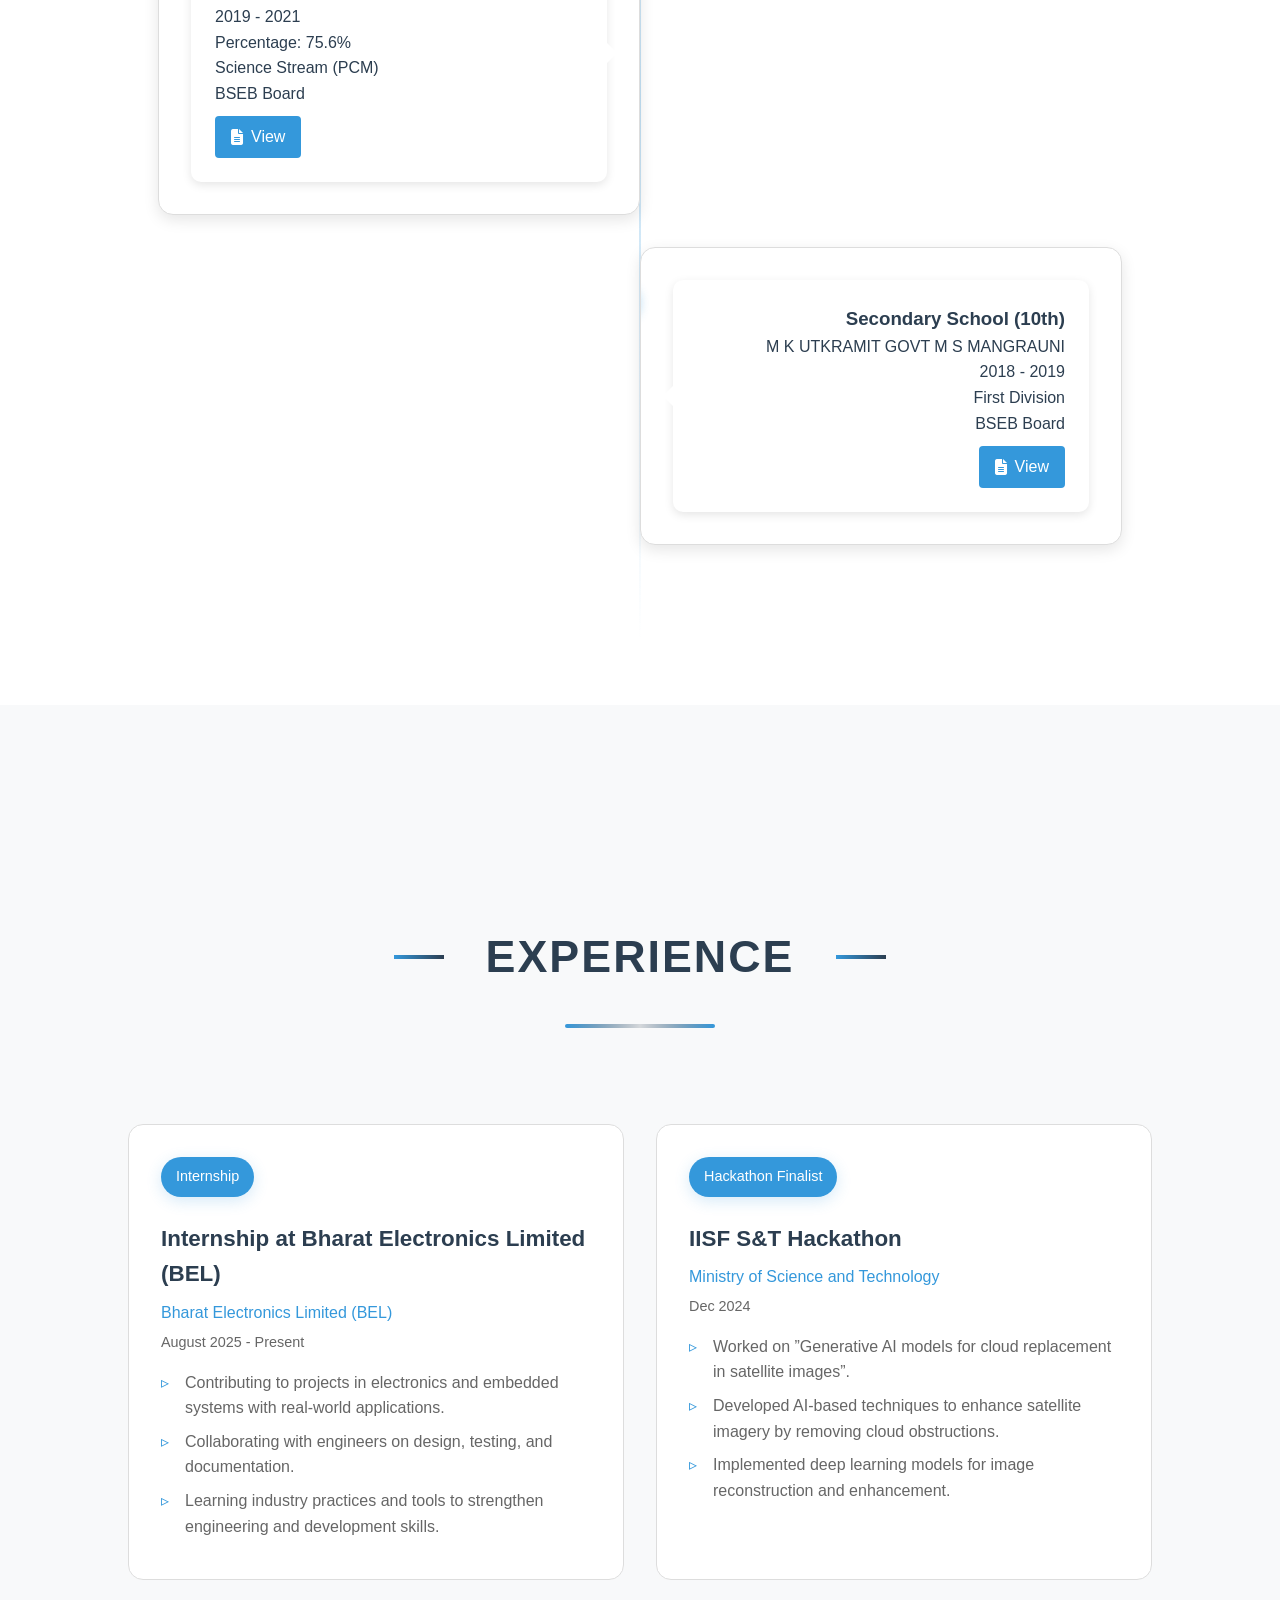
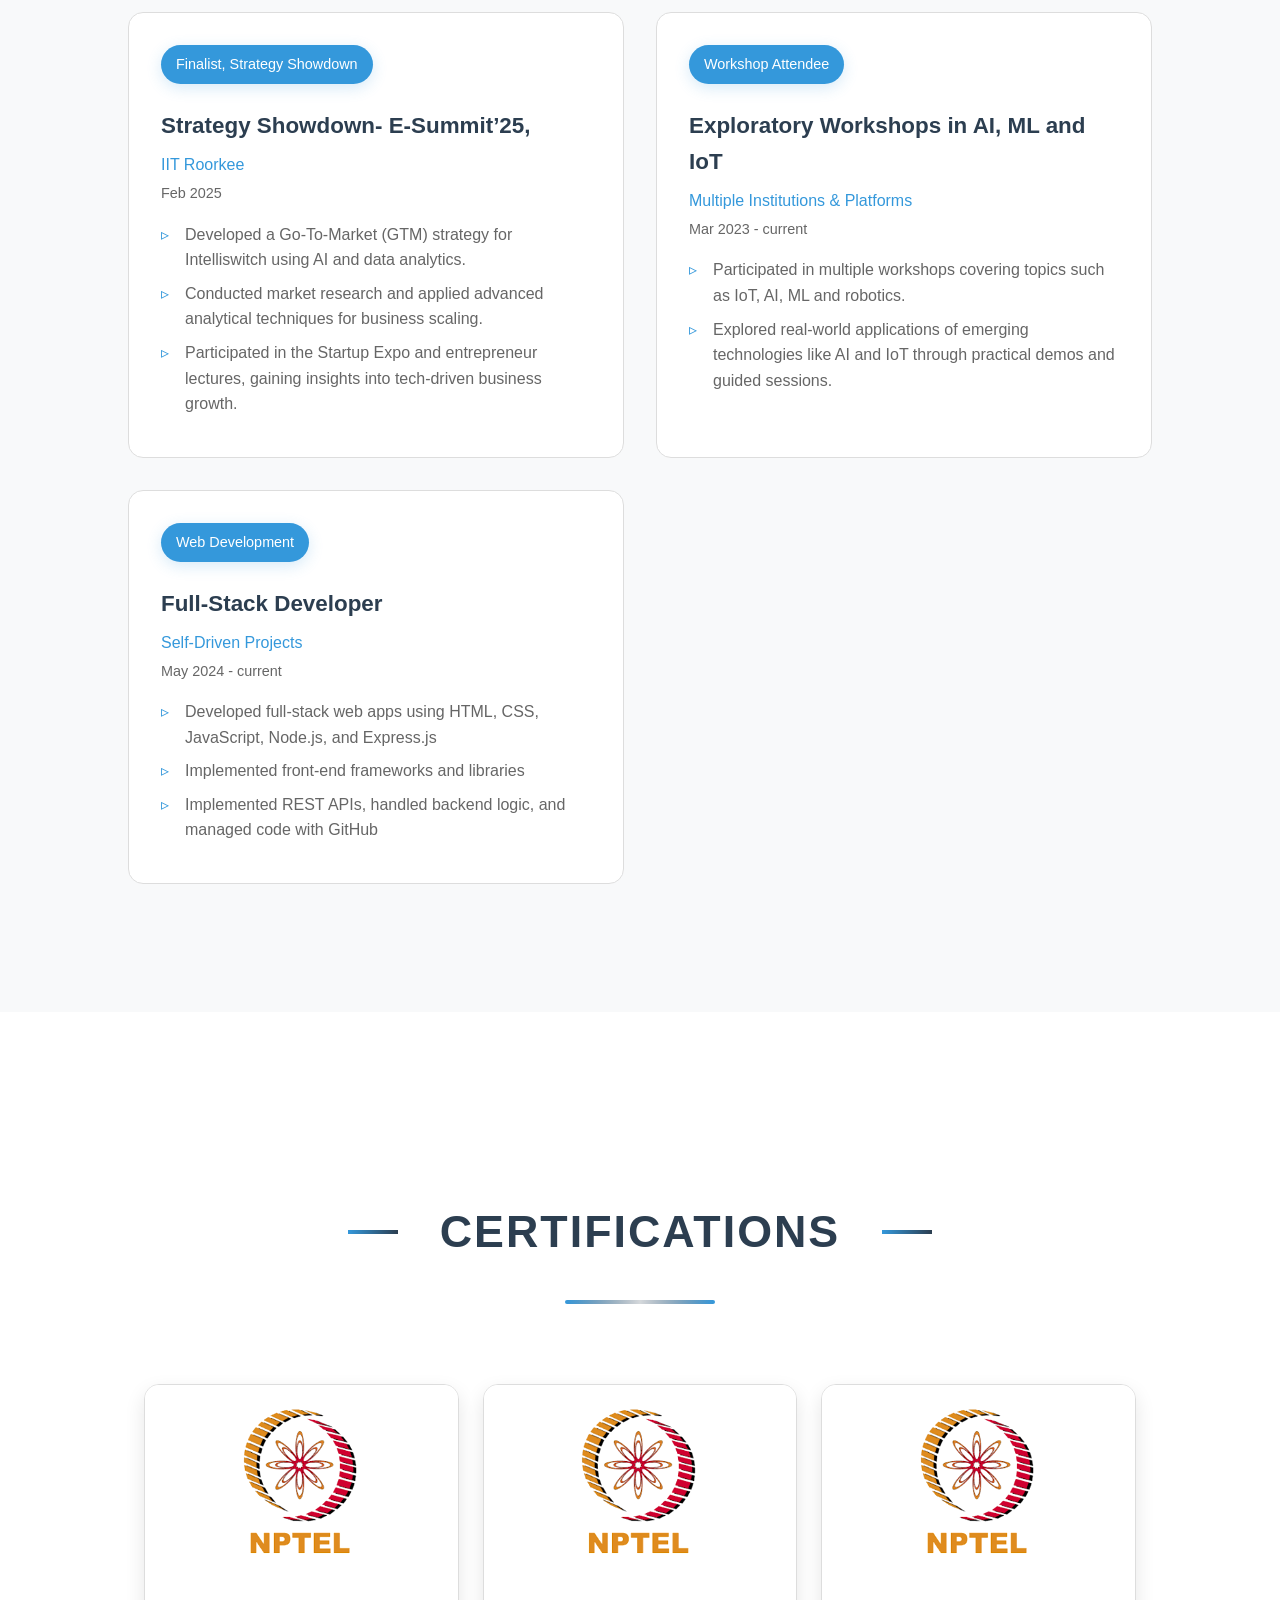
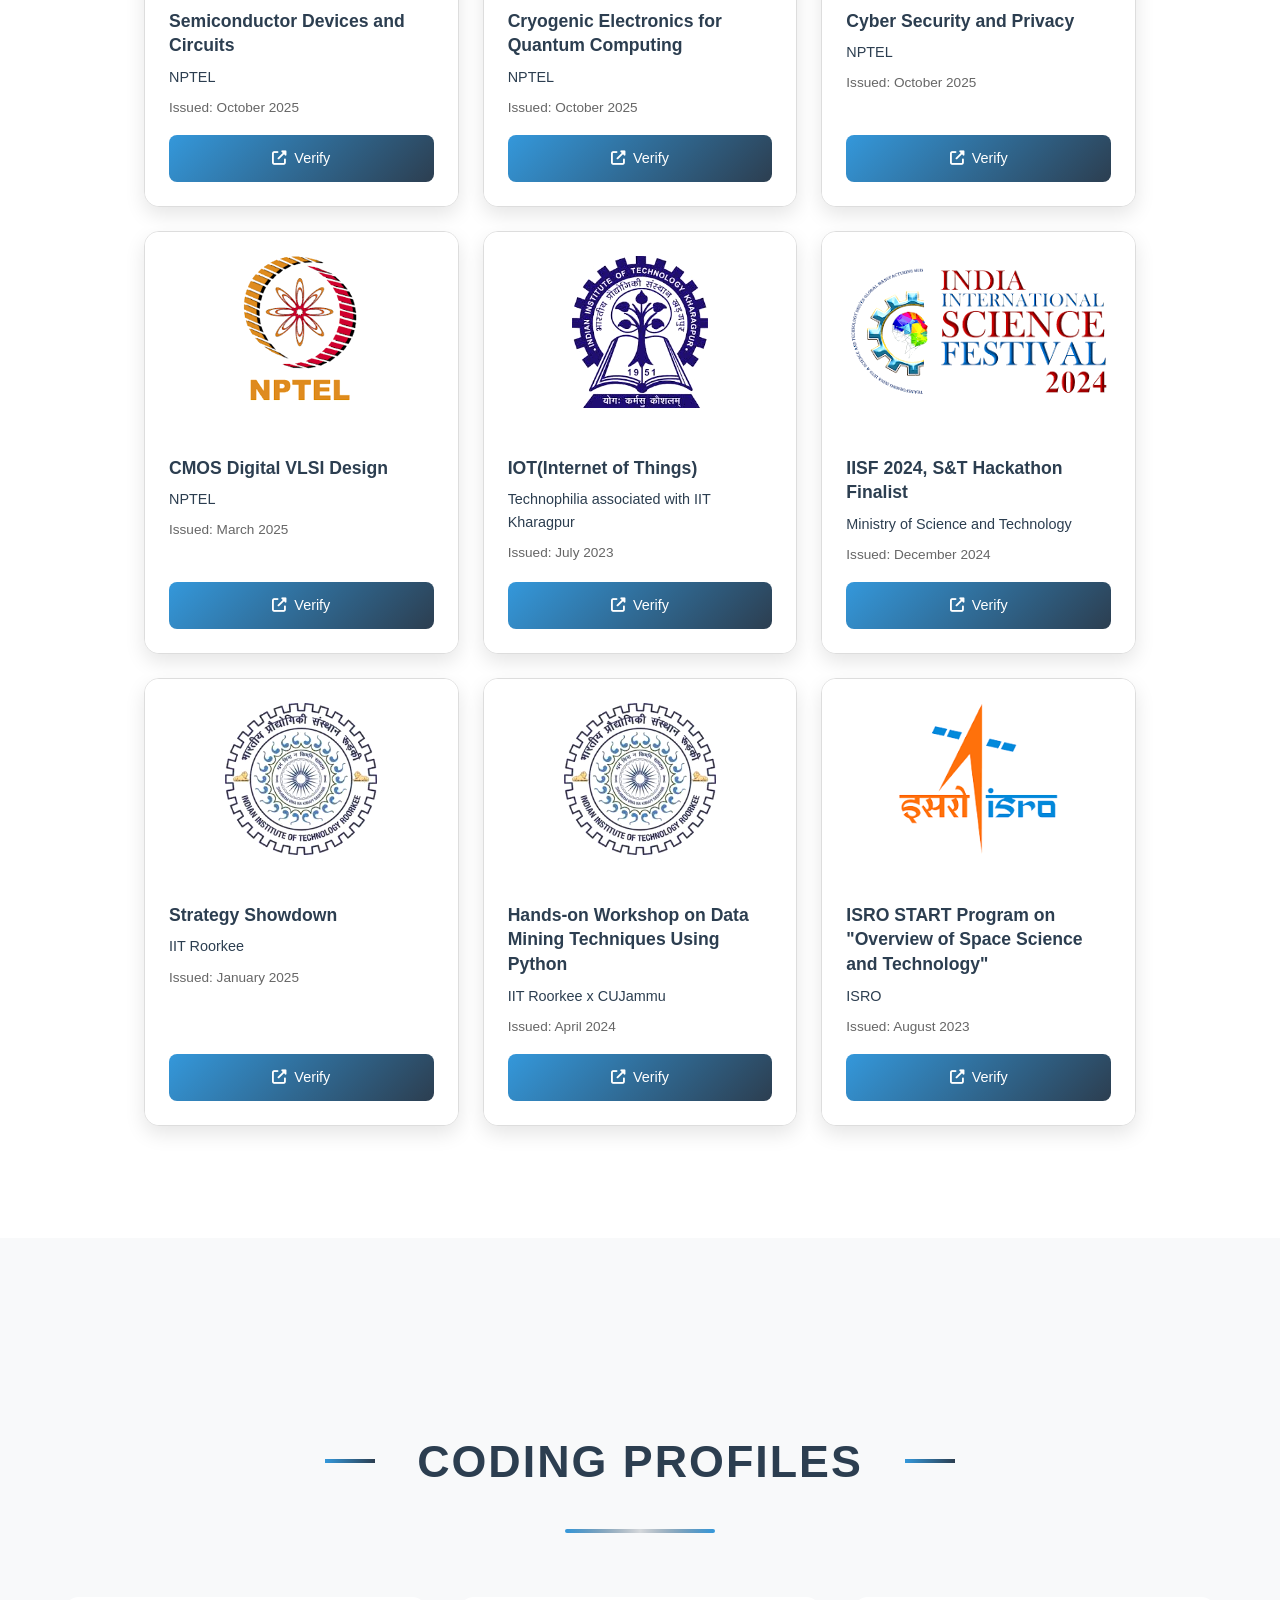
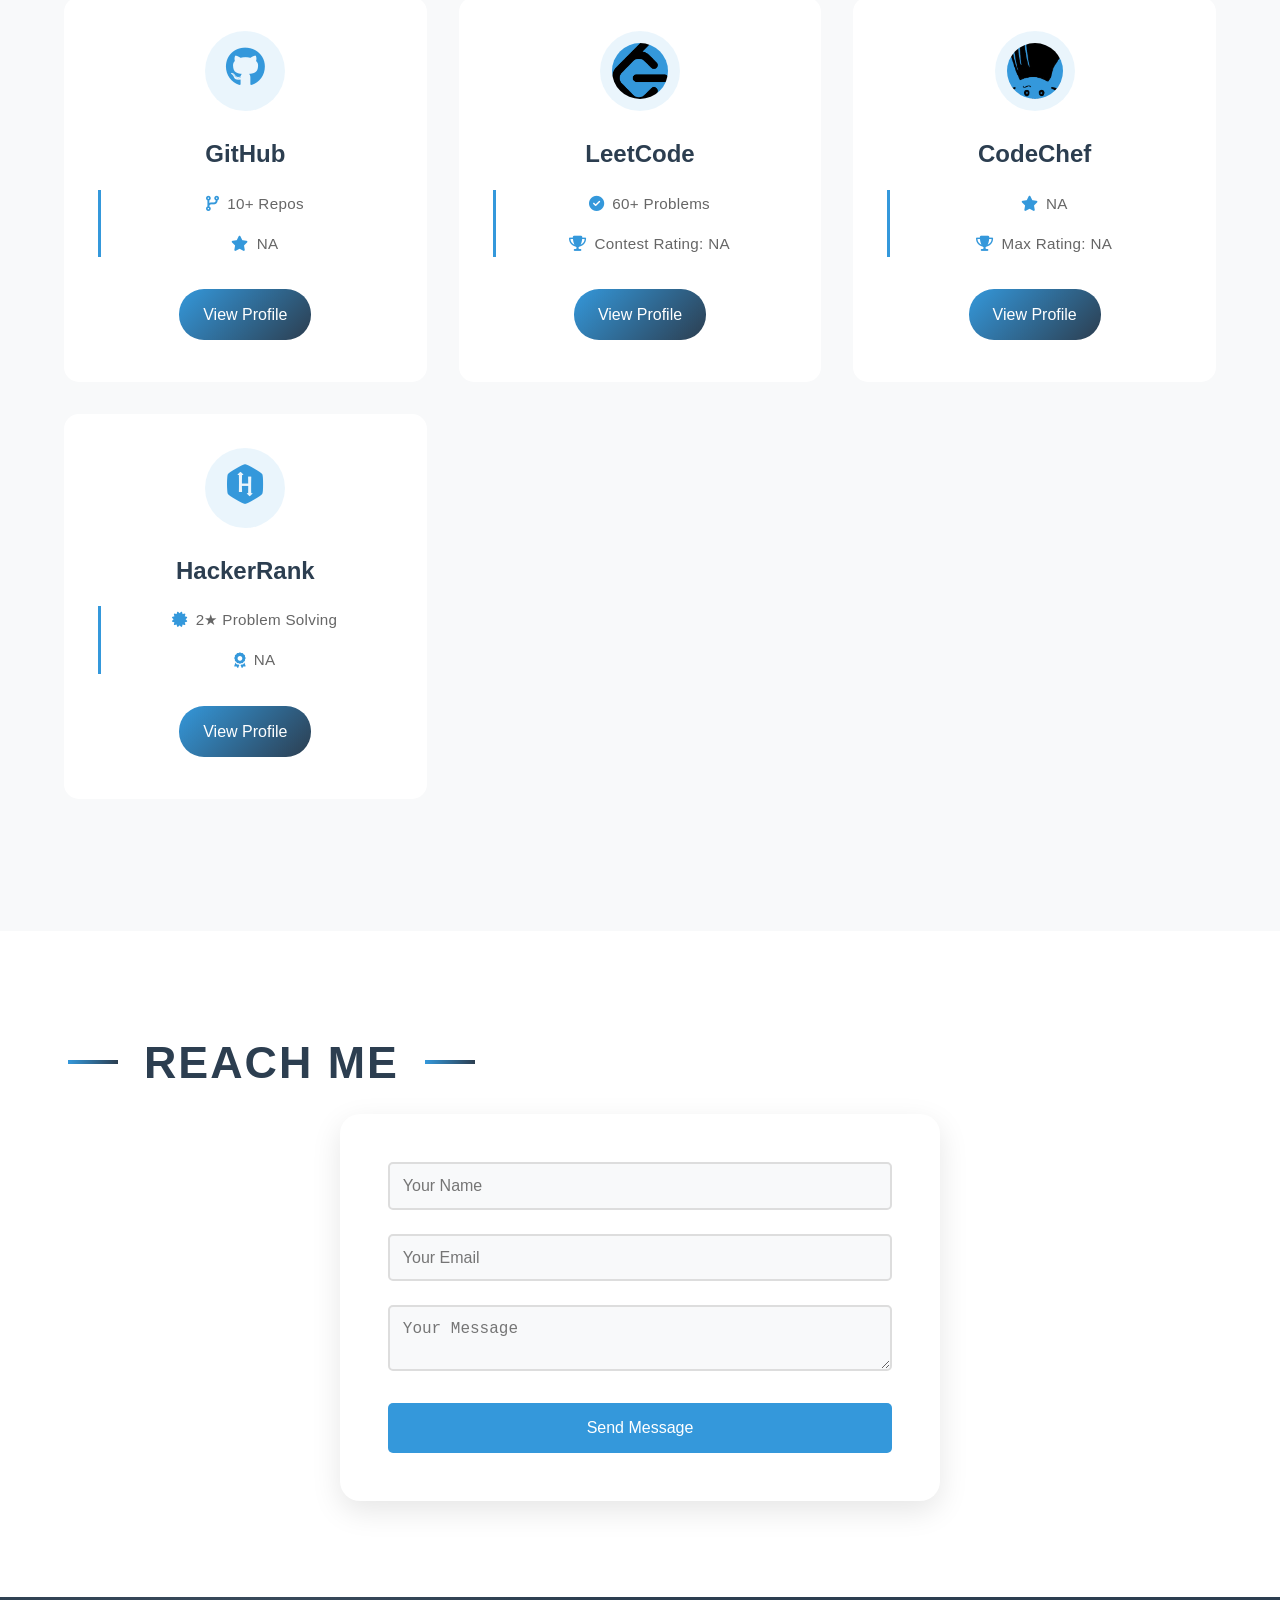
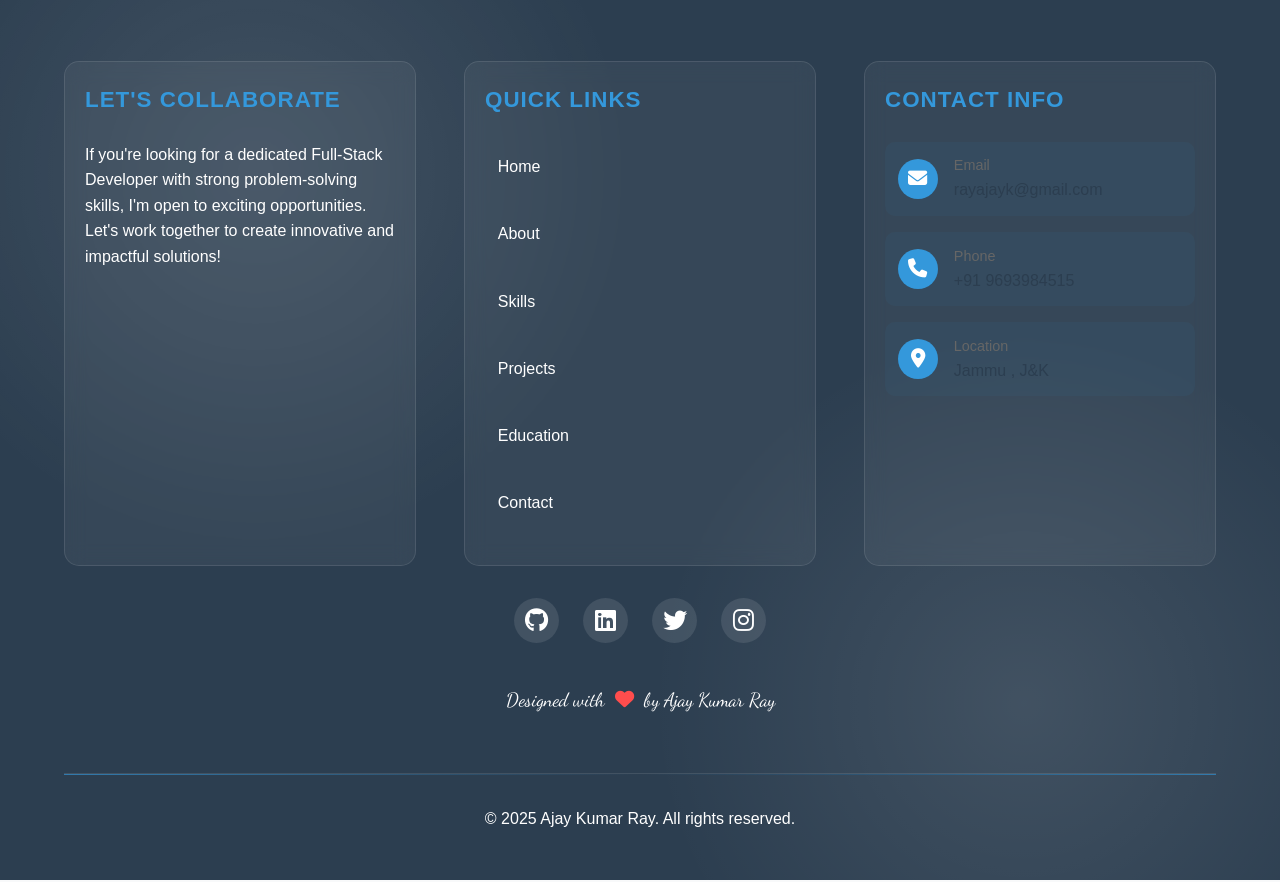
==== commit b4e6b066: "init" ====
--- a/index.html
+++ b/index.html
@@ -521,7 +521,7 @@
                     <h3>Bachelor of Technology</h3>
                     <p class="education-school">Central University Of Jammu</p>
                     <p class="education-year">2022 - 2026</p>
-                    <p class="education-grade">CGPA : 8.96/10</p>
+                    <p class="education-grade">CGPA : 9.00/10</p>
                     <p class="education-description">Electronics and Communication Engineering</p>
                     <a href="Assets/B.Tech_upto(6th).pdf" class="view-marksheet-link" target="_blank">
                         <i class="fas fa-file-alt"></i> View 
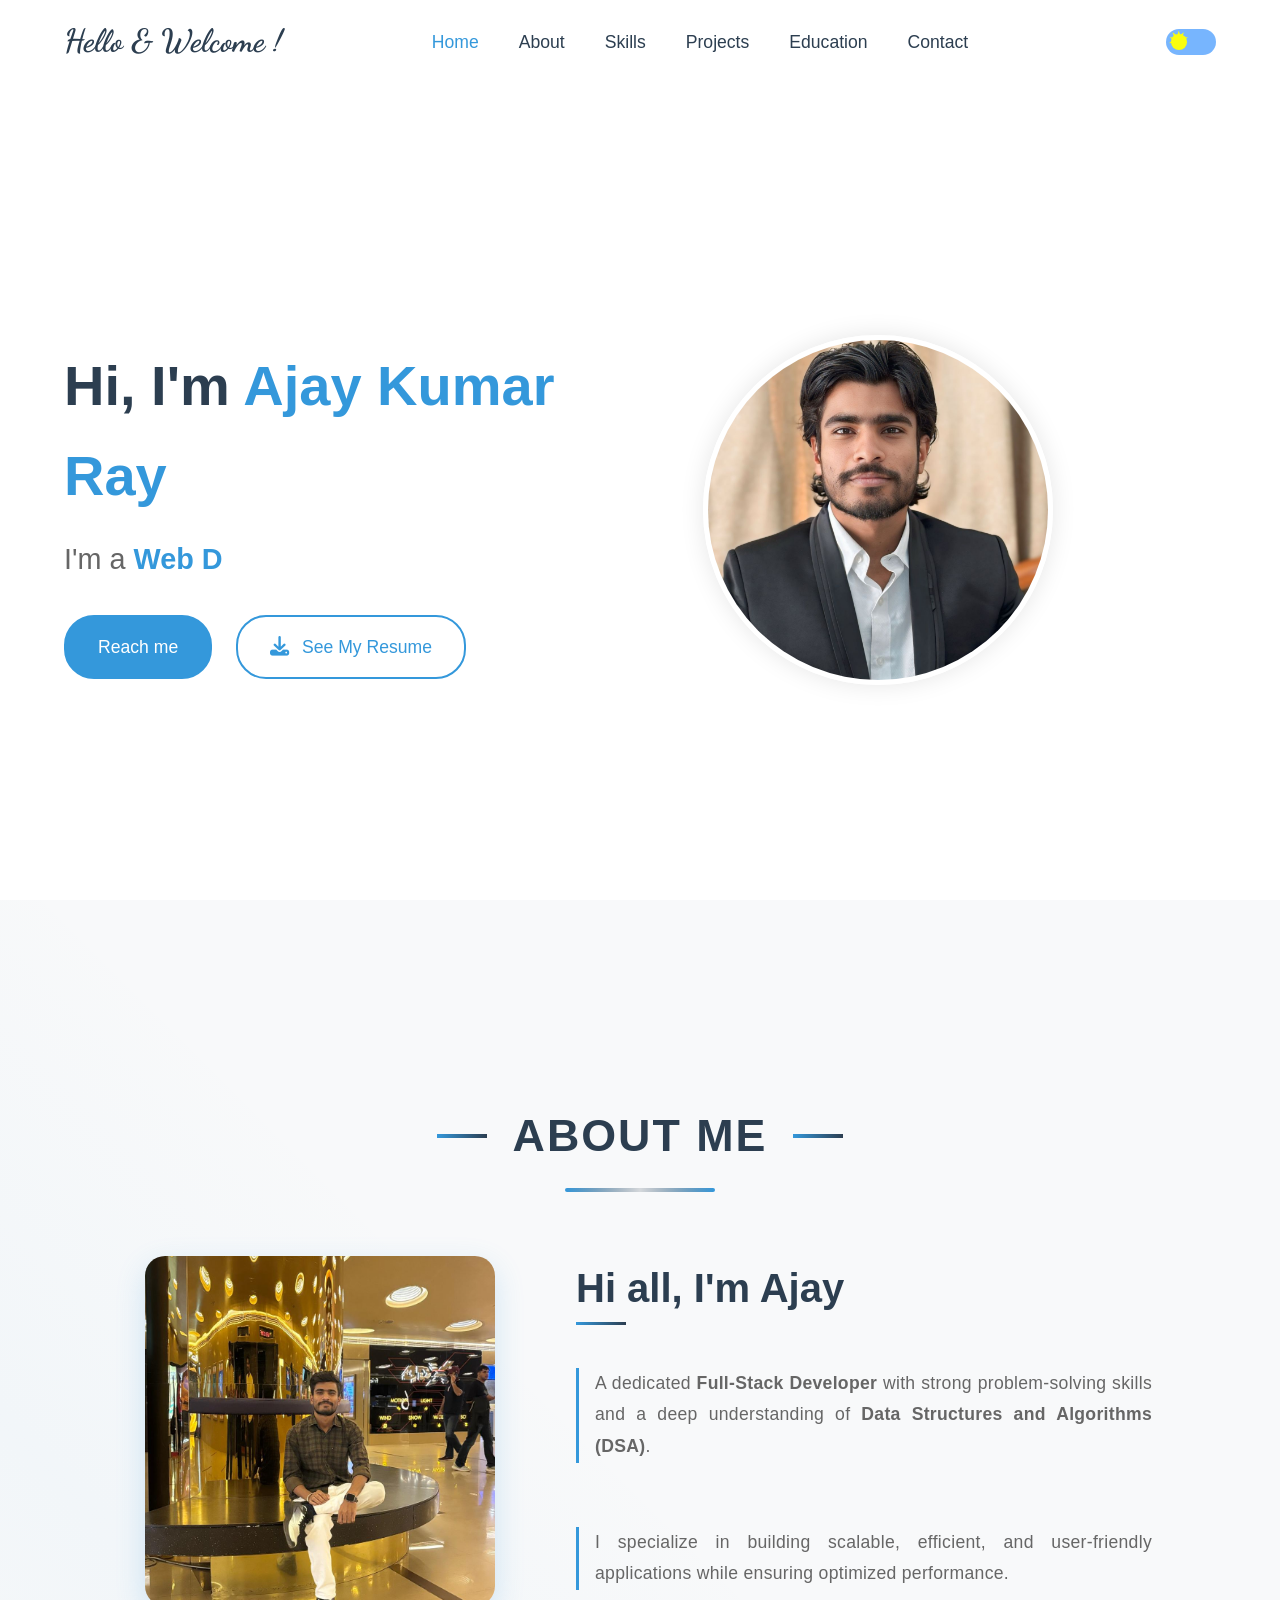
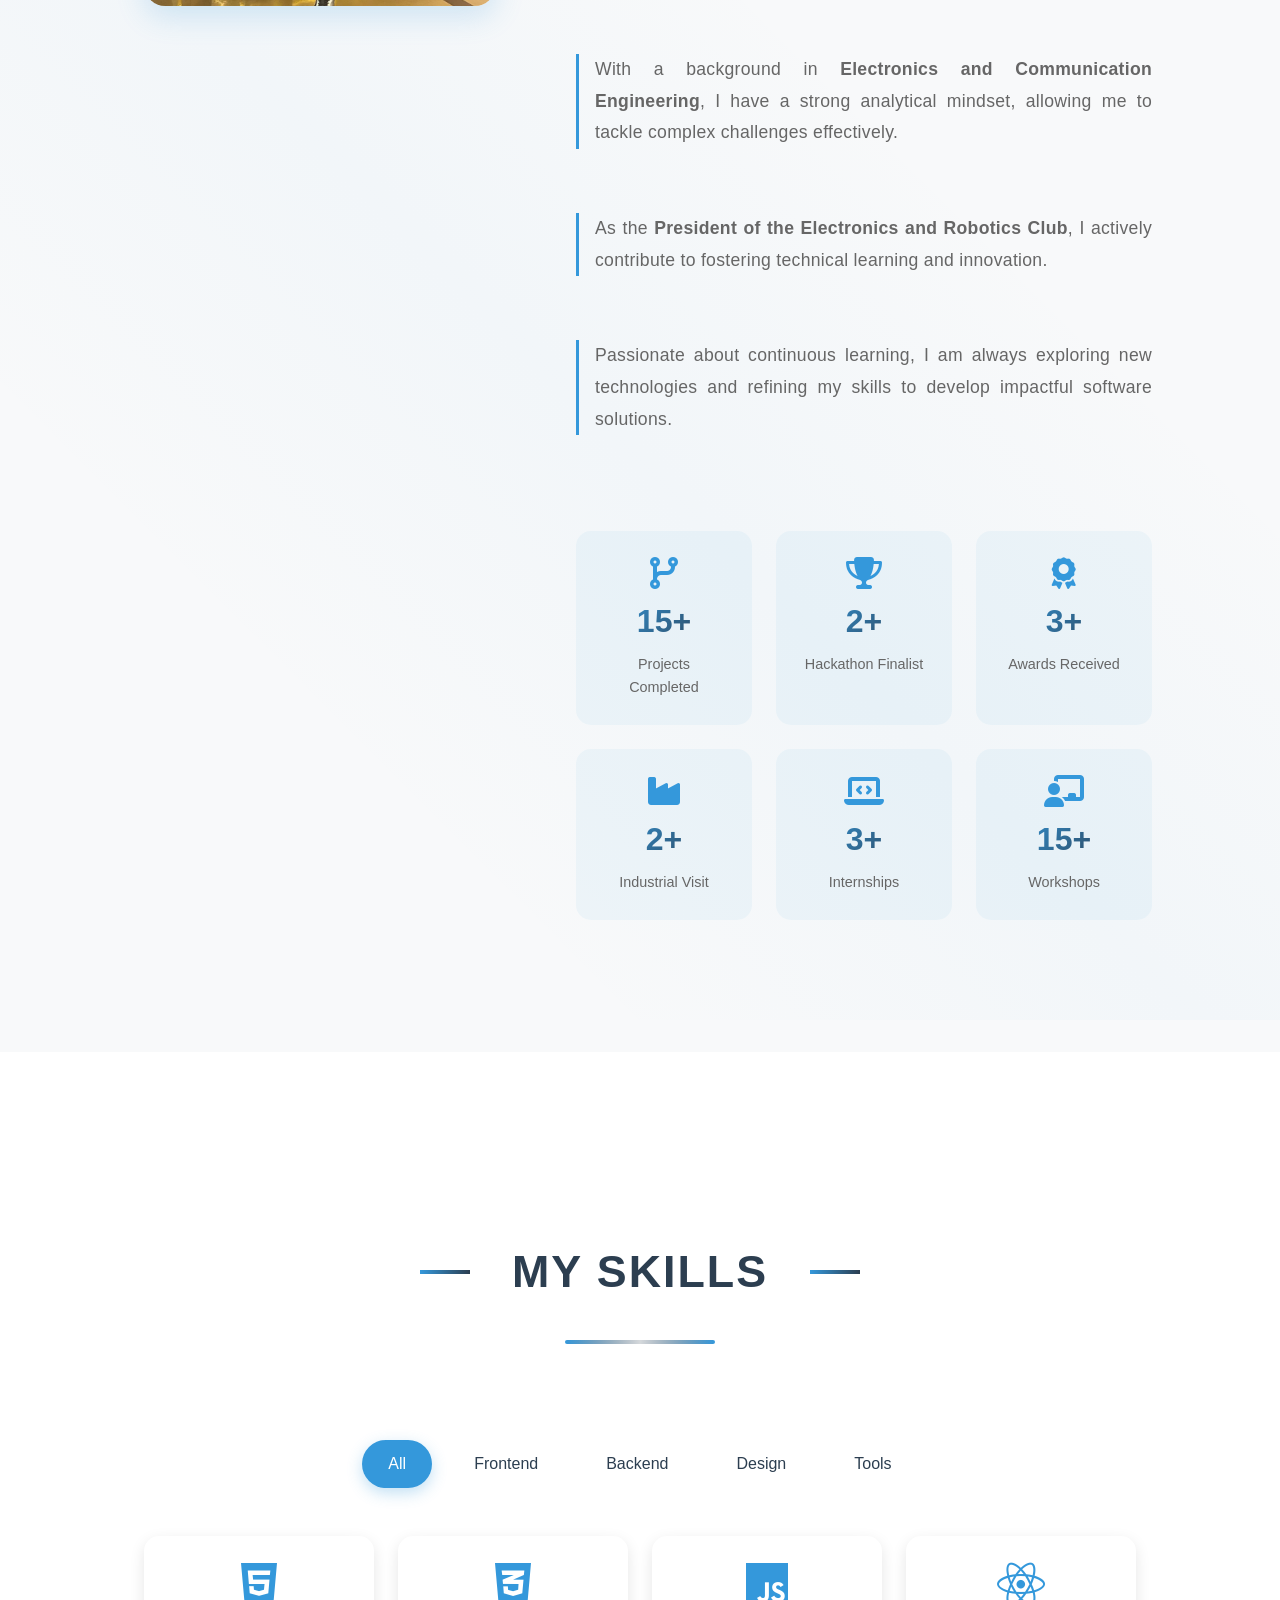
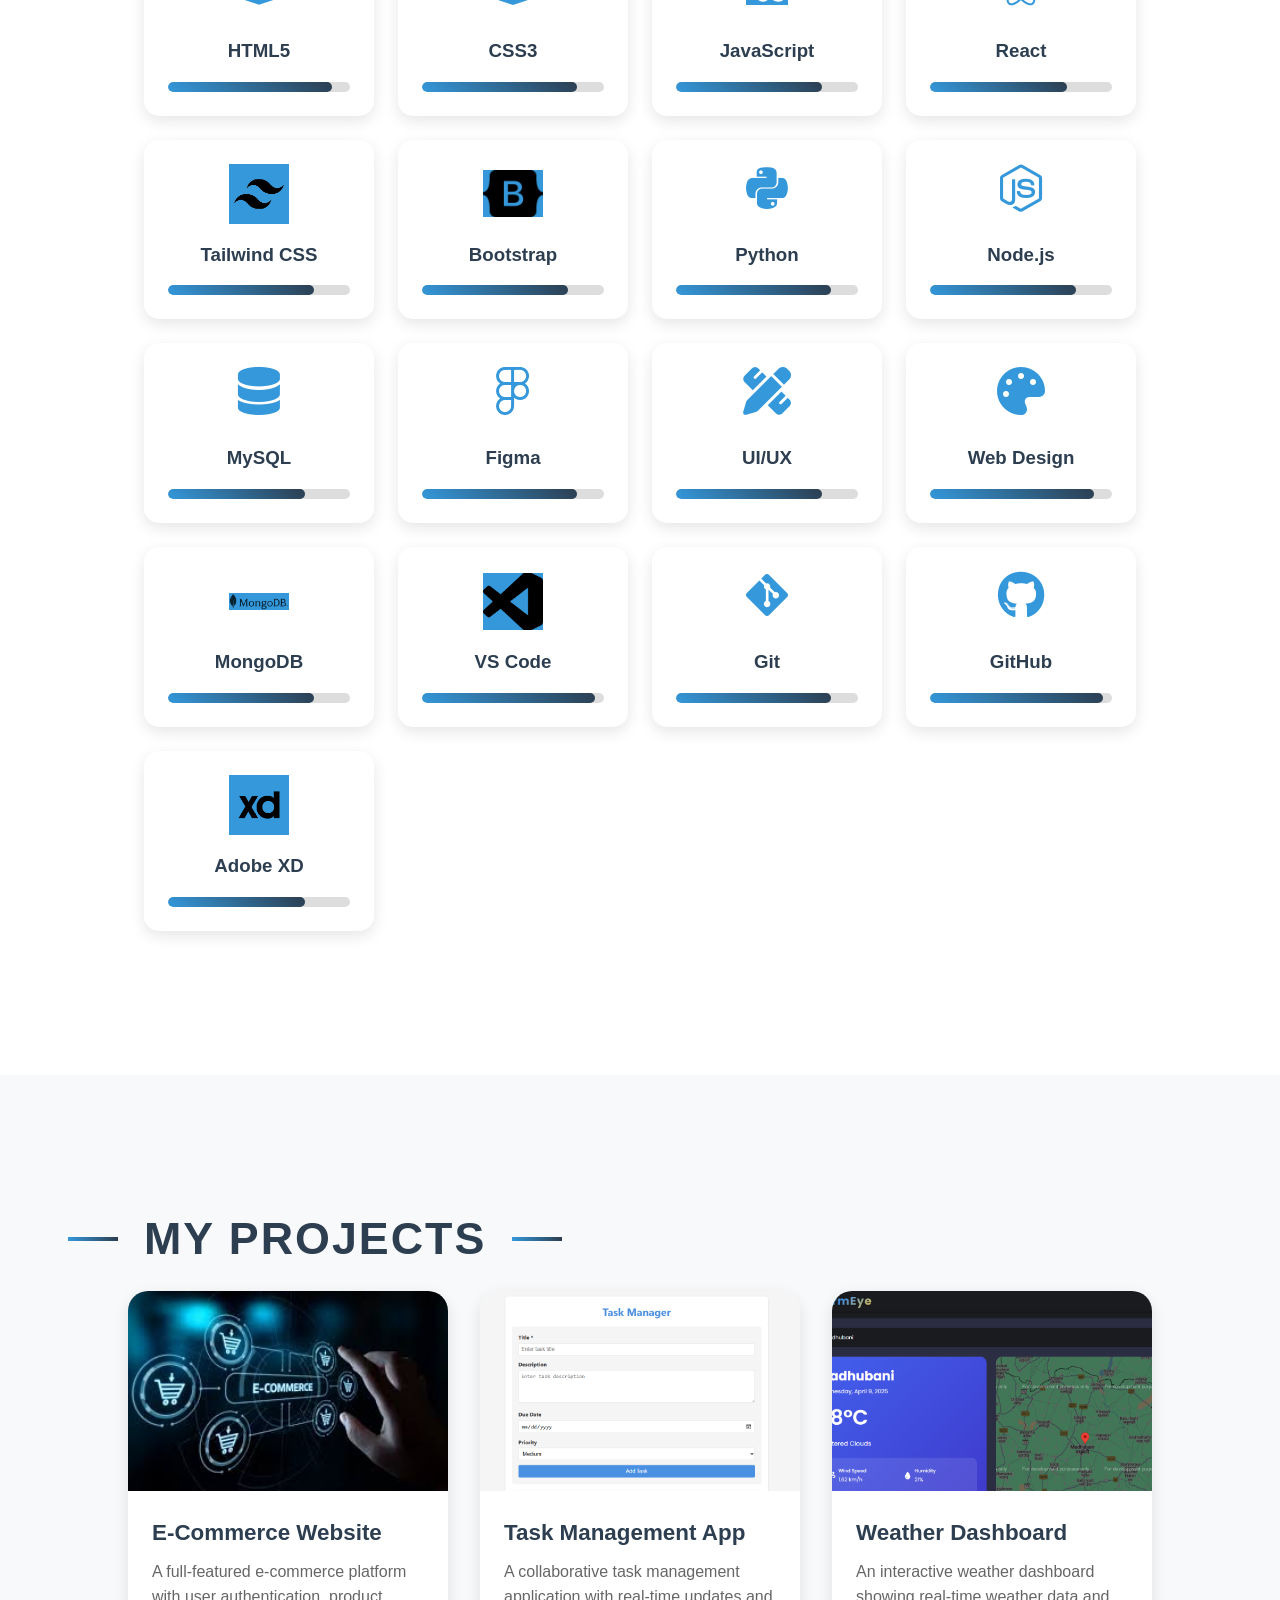
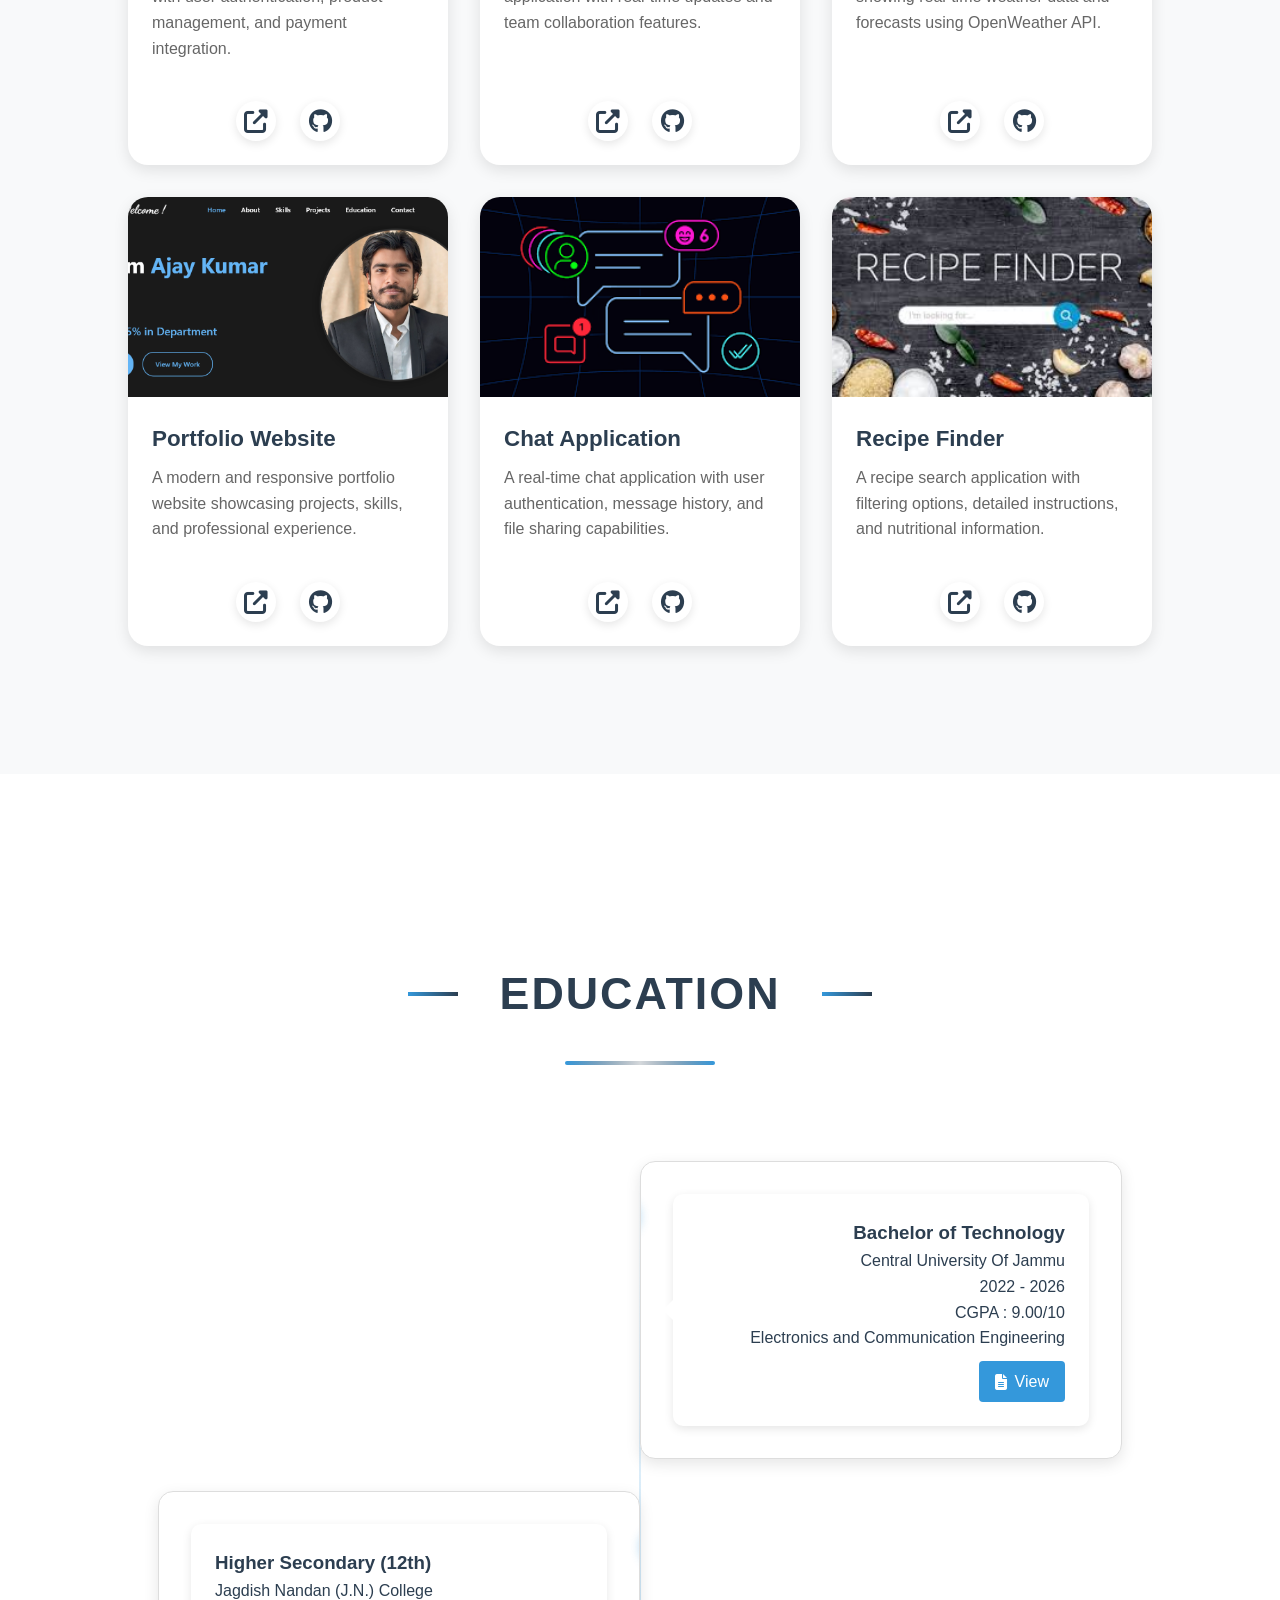
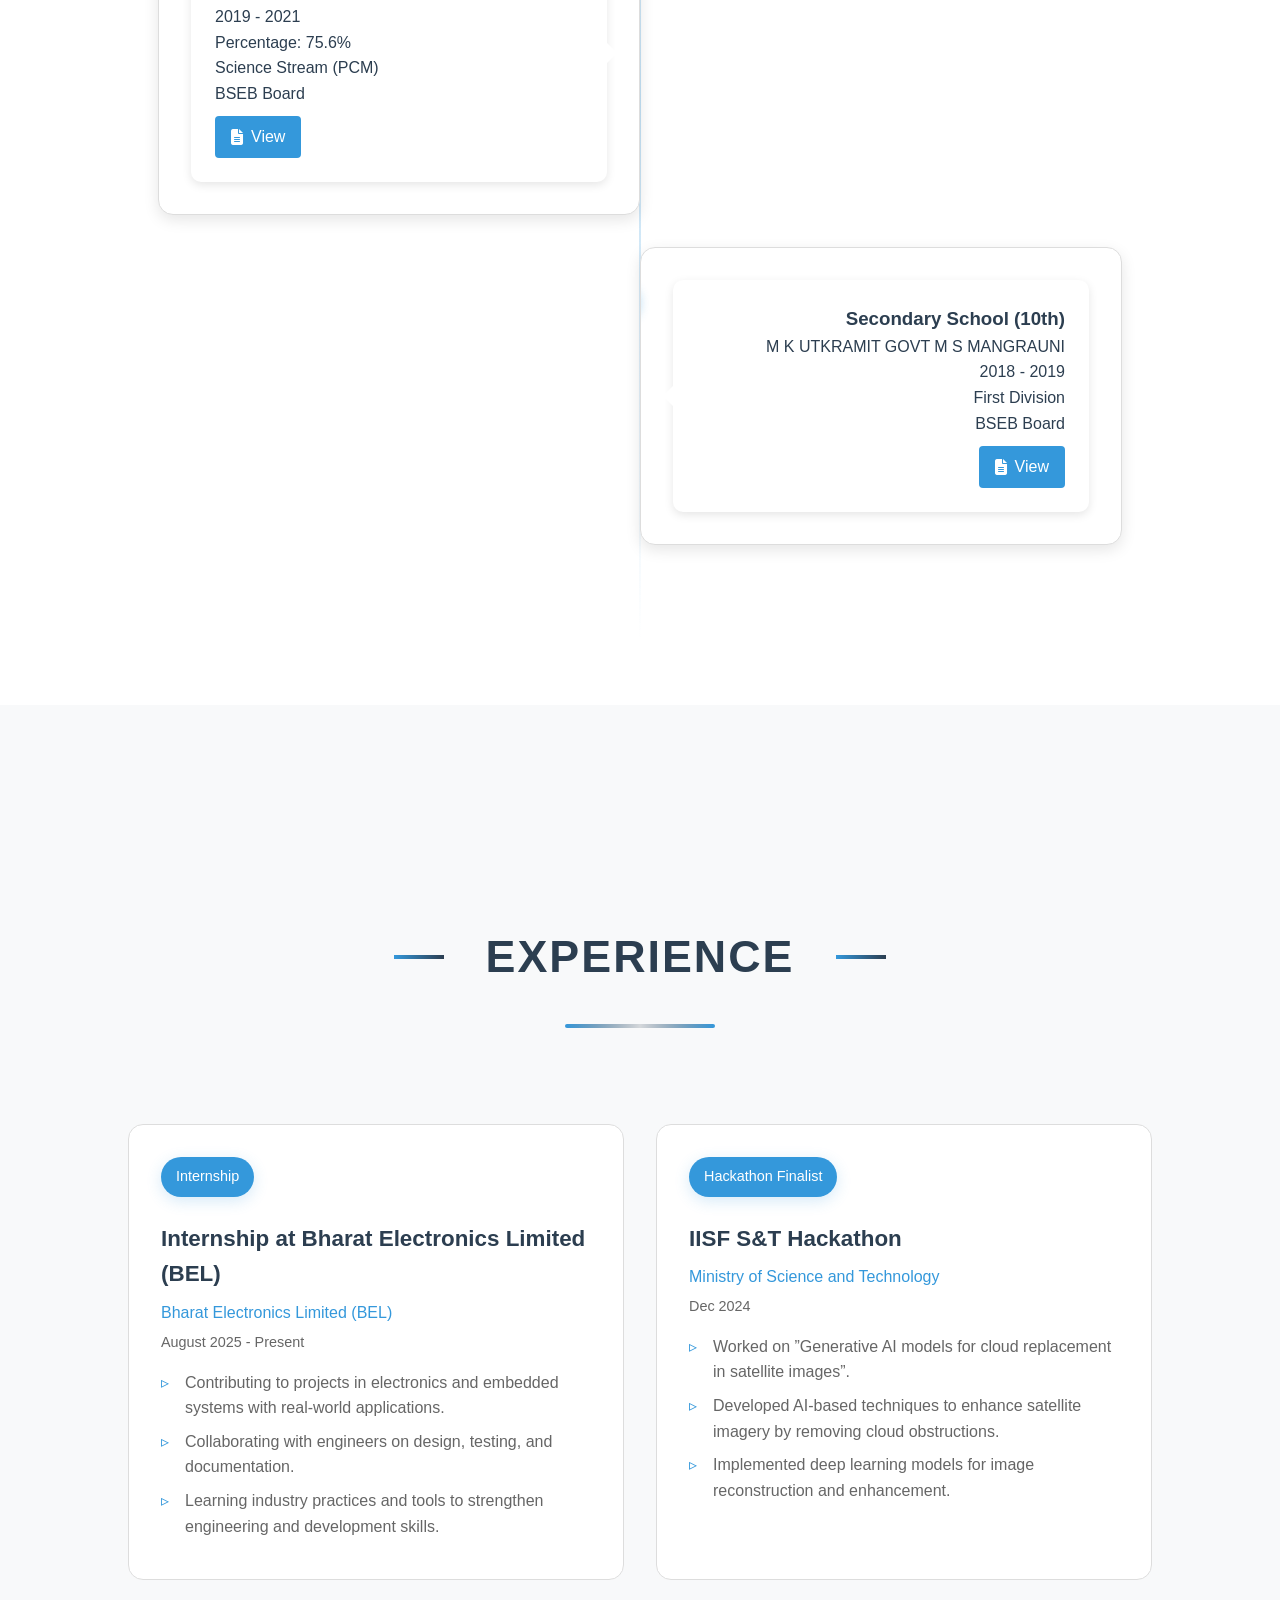
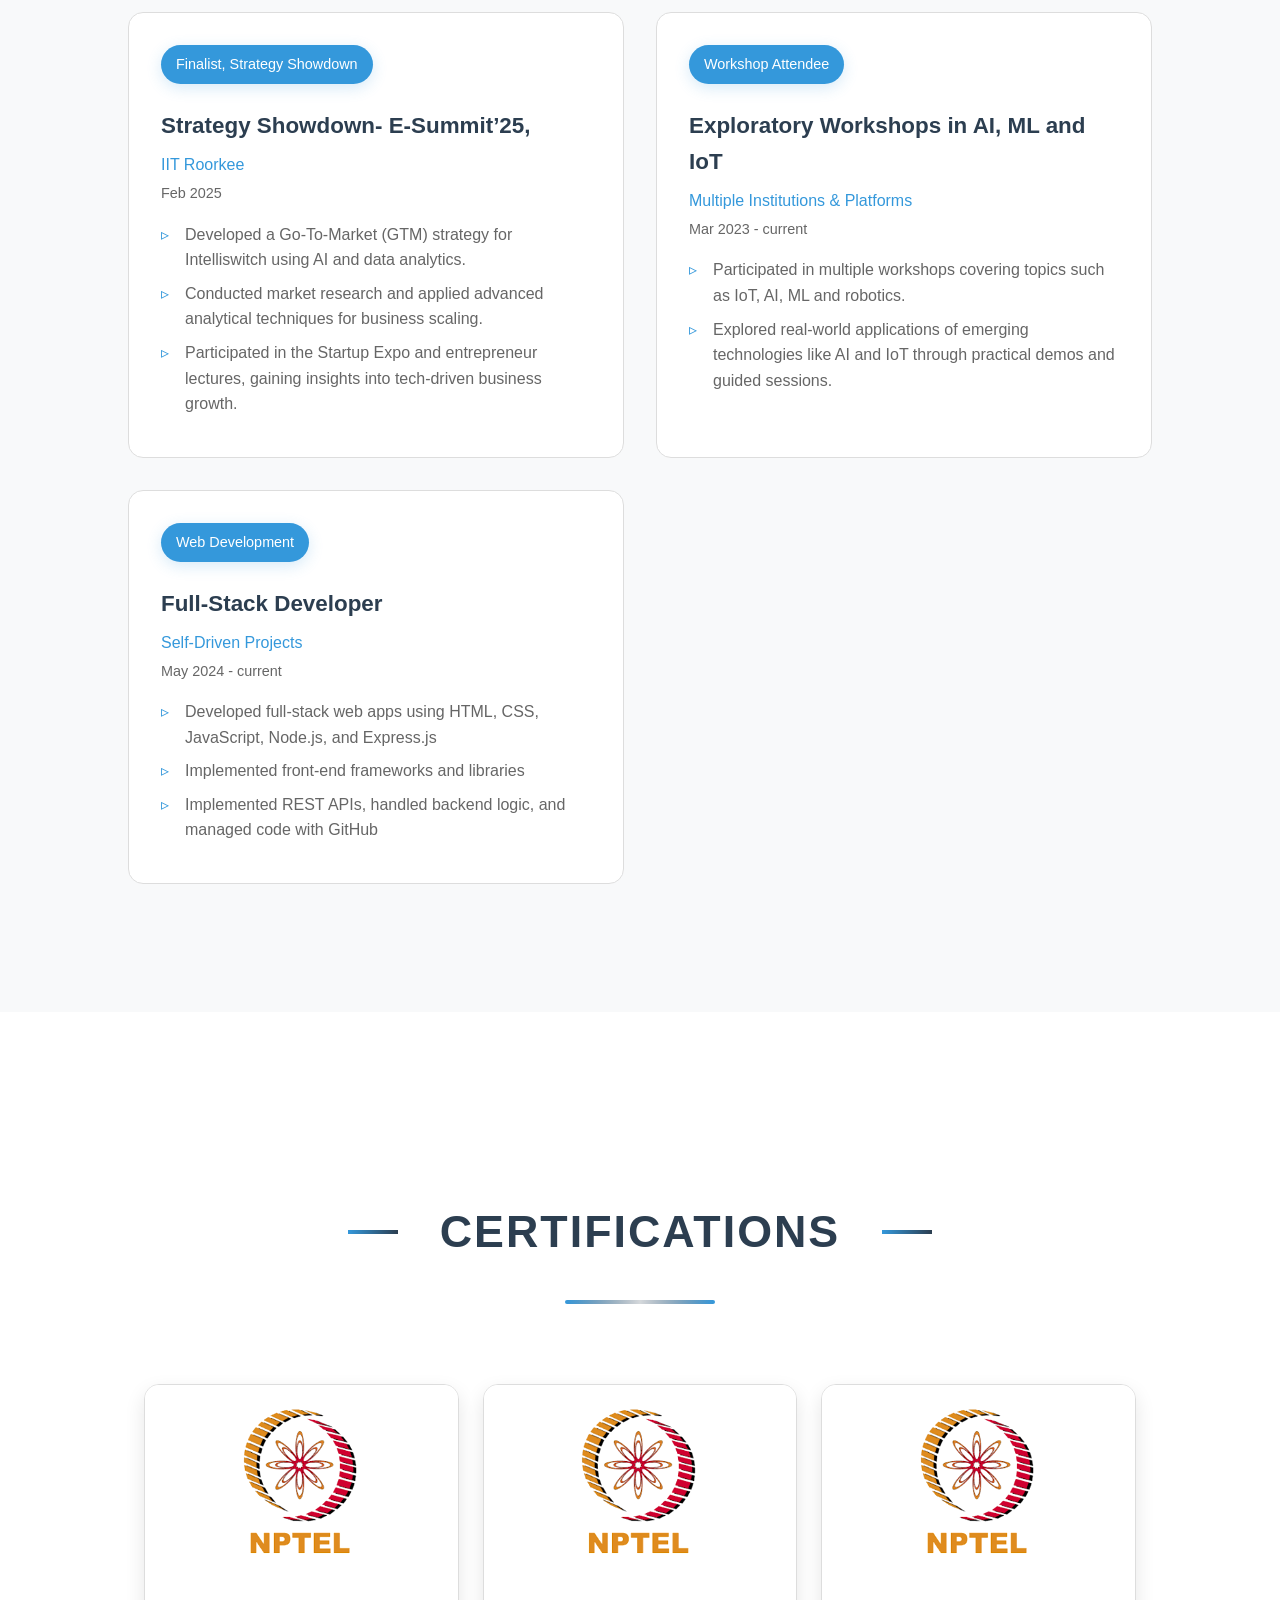
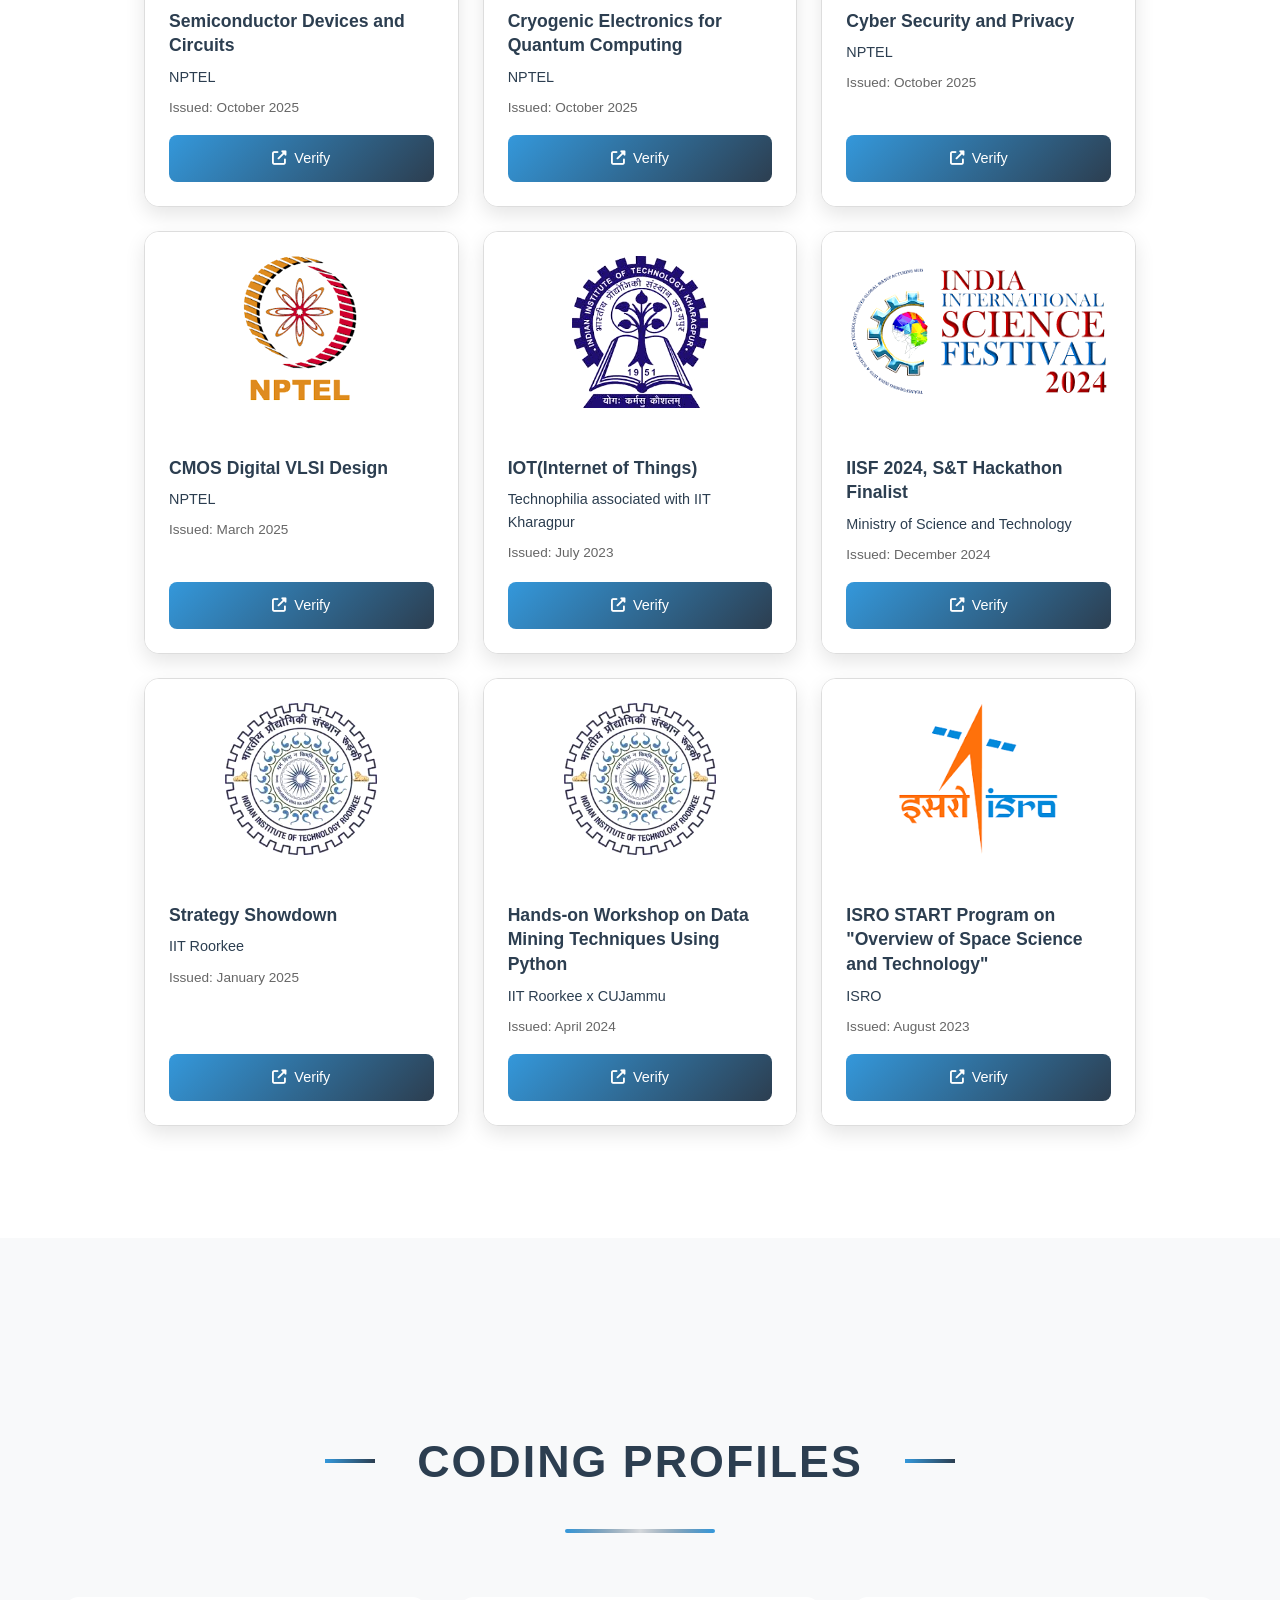
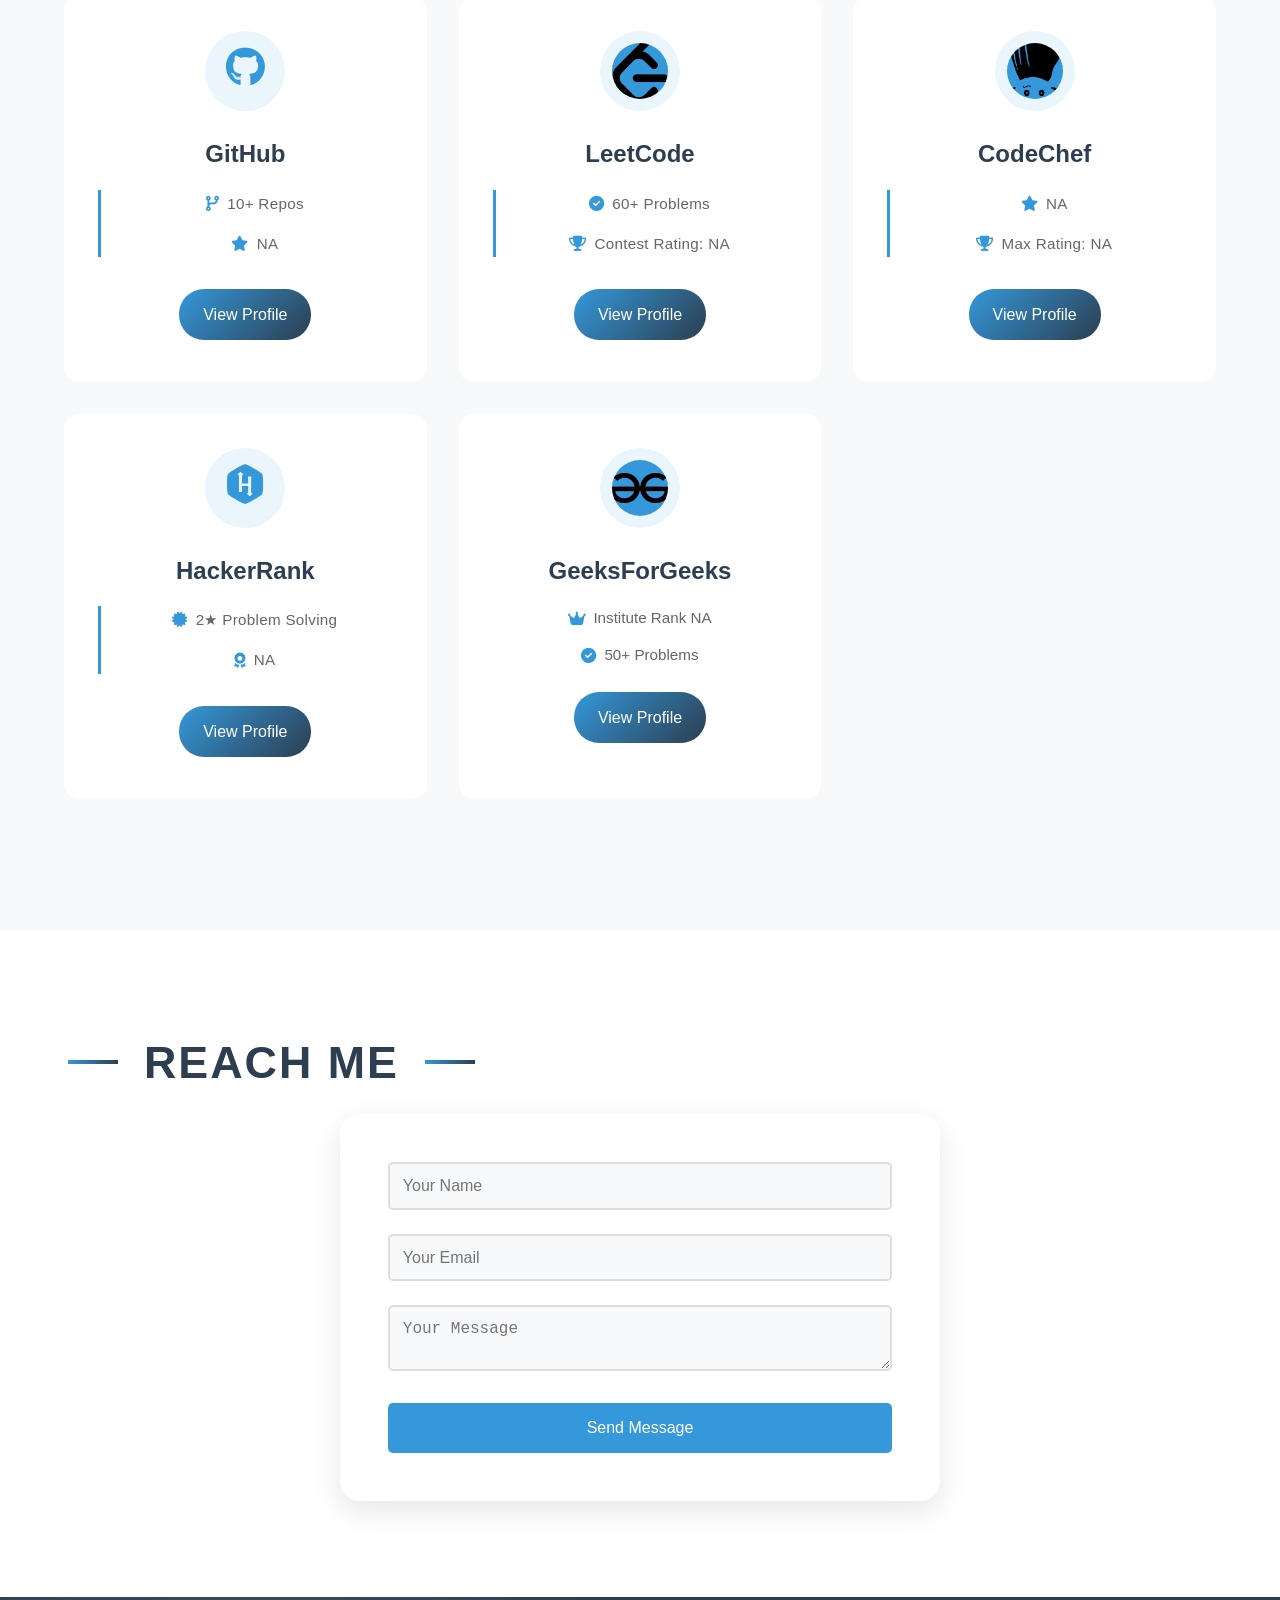
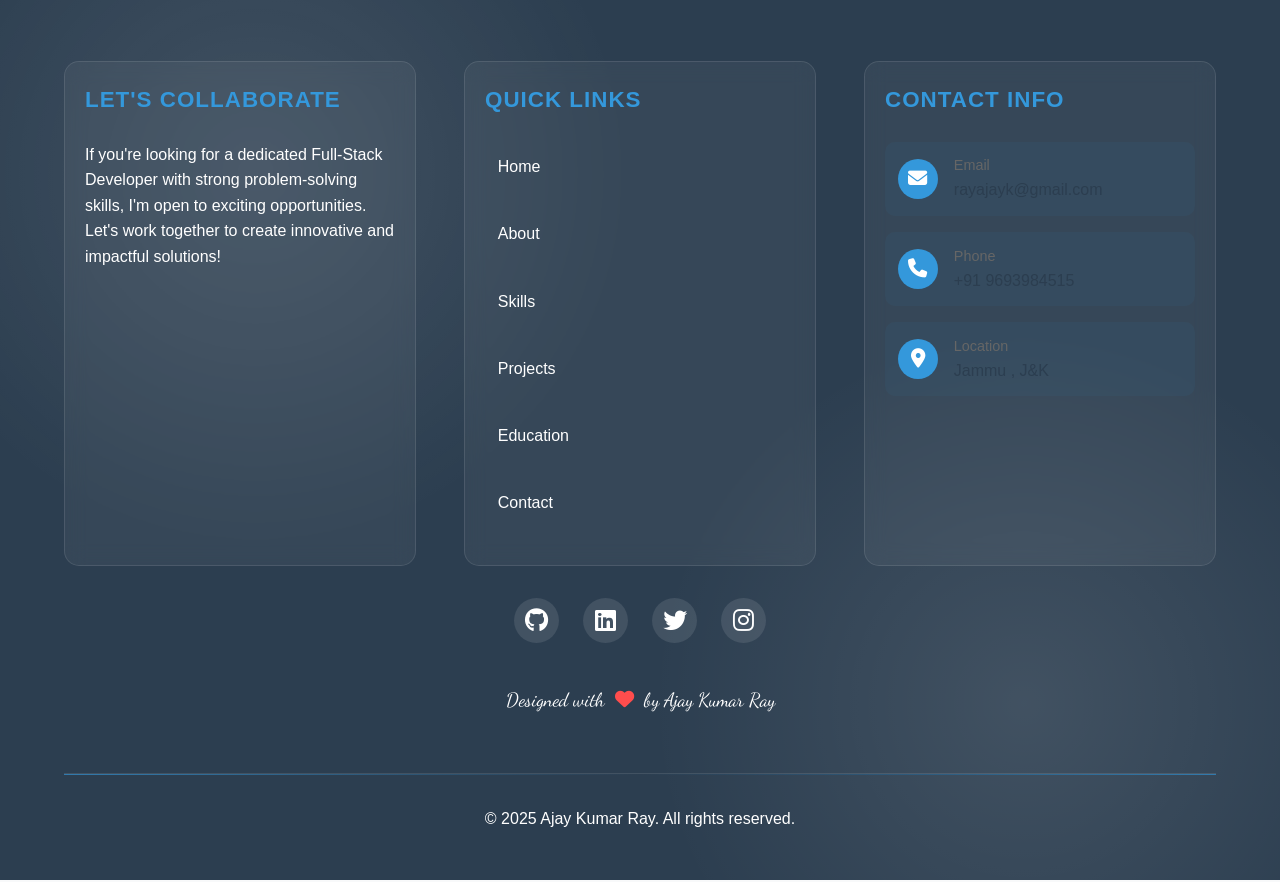
==== commit 0b0789a4: "init" ====
--- a/index.html
+++ b/index.html
@@ -59,7 +59,7 @@
                 <p class="typing-text">I'm a <span class="typed-text"></span></p>
                 <div class="hero-buttons">
                     <a href="#contact" class="cta-button primary">Reach me</a>
-                    <a href="/Assets/Ajay_CV.pdf" class="cta-button secondary" download>
+                    <a href="/Assets/AJAY.pdf" class="cta-button secondary" download>
                         <i class="fas fa-download"></i> See My Resume
                     </a>
                 </div>
@@ -123,14 +123,14 @@
                     <div class="achievement-item">
                         <i class="fas fa-industry"></i>
                         <div class="achievement-content">
-                            <span class="achievement-number">1+</span>
+                            <span class="achievement-number">2+</span>
                             <span class="achievement-label">Industrial Visit</span>
                         </div>
                     </div>
                     <div class="achievement-item">
                         <i class="fas fa-laptop-code"></i>
                         <div class="achievement-content">
-                            <span class="achievement-number">2+</span>
+                            <span class="achievement-number">3+</span>
                             <span class="achievement-label">Internships</span>
                         </div>
                     </div>
